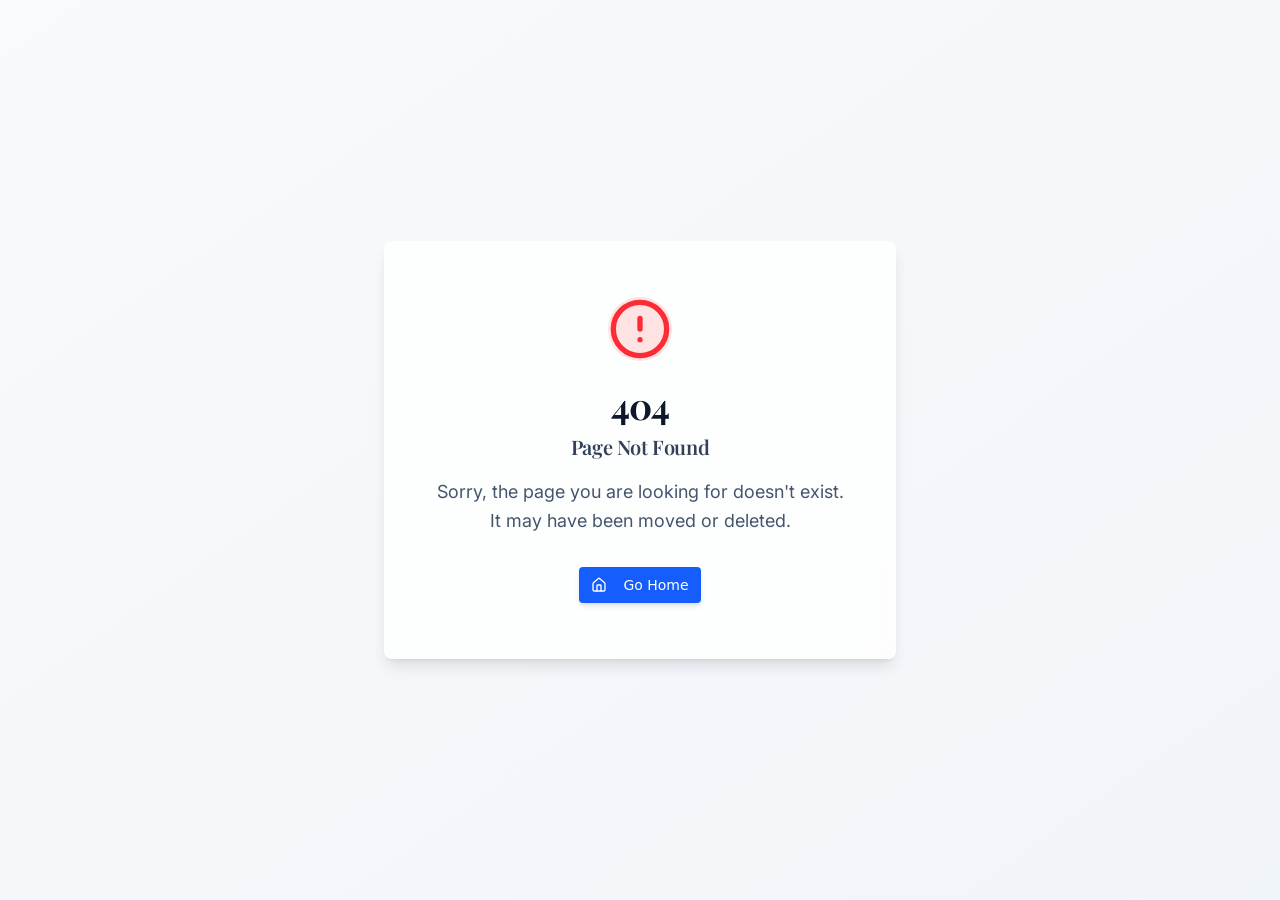
==== index.html @ a3c296af "Add files via upload" ====
<!doctype html>
<html lang="en">

  <head>
    <meta charset="UTF-8" />
    <meta
      name="viewport"
      content="width=device-width, initial-scale=1.0, maximum-scale=1" />
    <title>ARKHEA - Resignifica tu ansiedad. Activa tu talento.</title>
    <link rel="preconnect" href="https://fonts.googleapis.com" />
    <link rel="preconnect" href="https://fonts.gstatic.com" crossorigin />
    <link href="https://fonts.googleapis.com/css2?family=Playfair+Display:wght@400;500;600;700&family=Inter:wght@400;500;600;700&display=swap" rel="stylesheet" />
    <script type="module" crossorigin src="./assets/index-C-4Z0aly.js"></script>
    <link rel="stylesheet" crossorigin href="./assets/index-BhHRuRZs.css">
    <script src="./assets/__manus__/debug-collector.js" defer></script>
  </head>

  <body>
    <script id="manus-runtime">window.__MANUS_HOST_DEV__ = false;
(function(){"use strict";var Mr={exports:{}},Kn={};/**
 * @license React
 * react-jsx-runtime.production.js
 *
 * Copyright (c) Meta Platforms, Inc. and affiliates.
 *
 * This source code is licensed under the MIT license found in the
 * LICENSE file in the root directory of this source tree.
 */var $c;function um(){if($c)return Kn;$c=1;var r=Symbol.for("react.transitional.element"),i=Symbol.for("react.fragment");function c(s,d,m){var x=null;if(m!==void 0&&(x=""+m),d.key!==void 0&&(x=""+d.key),"key"in d){m={};for(var R in d)R!=="key"&&(m[R]=d[R])}else m=d;return d=m.ref,{$$typeof:r,type:s,key:x,ref:d!==void 0?d:null,props:m}}return Kn.Fragment=i,Kn.jsx=c,Kn.jsxs=c,Kn}var Fc;function dm(){return Fc||(Fc=1,Mr.exports=um()),Mr.exports}var h=dm(),Ar={exports:{}},Pn={},Rr={exports:{}},Nr={};/**
 * @license React
 * scheduler.production.js
 *
 * Copyright (c) Meta Platforms, Inc. and affiliates.
 *
 * This source code is licensed under the MIT license found in the
 * LICENSE file in the root directory of this source tree.
 */var Ic;function fm(){return Ic||(Ic=1,function(r){function i(A,q){var B=A.length;A.push(q);t:for(;0<B;){var bt=B-1>>>1,p=A[bt];if(0<d(p,q))A[bt]=q,A[B]=p,B=bt;else break t}}function c(A){return A.length===0?null:A[0]}function s(A){if(A.length===0)return null;var q=A[0],B=A.pop();if(B!==q){A[0]=B;t:for(var bt=0,p=A.length,O=p>>>1;bt<O;){var X=2*(bt+1)-1,G=A[X],Z=X+1,st=A[Z];if(0>d(G,B))Z<p&&0>d(st,G)?(A[bt]=st,A[Z]=B,bt=Z):(A[bt]=G,A[X]=B,bt=X);else if(Z<p&&0>d(st,B))A[bt]=st,A[Z]=B,bt=Z;else break t}}return q}function d(A,q){var B=A.sortIndex-q.sortIndex;return B!==0?B:A.id-q.id}if(r.unstable_now=void 0,typeof performance=="object"&&typeof performance.now=="function"){var m=performance;r.unstable_now=function(){return m.now()}}else{var x=Date,R=x.now();r.unstable_now=function(){return x.now()-R}}var C=[],v=[],D=1,j=null,J=3,at=!1,$=!1,nt=!1,ct=!1,ht=typeof setTimeout=="function"?setTimeout:null,St=typeof clearTimeout=="function"?clearTimeout:null,_=typeof setImmediate<"u"?setImmediate:null;function Y(A){for(var q=c(v);q!==null;){if(q.callback===null)s(v);else if(q.startTime<=A)s(v),q.sortIndex=q.expirationTime,i(C,q);else break;q=c(v)}}function H(A){if(nt=!1,Y(A),!$)if(c(C)!==null)$=!0,it||(it=!0,Bt());else{var q=c(v);q!==null&&Mt(H,q.startTime-A)}}var it=!1,rt=-1,V=5,xt=-1;function Be(){return ct?!0:!(r.unstable_now()-xt<V)}function te(){if(ct=!1,it){var A=r.unstable_now();xt=A;var q=!0;try{t:{$=!1,nt&&(nt=!1,St(rt),rt=-1),at=!0;var B=J;try{e:{for(Y(A),j=c(C);j!==null&&!(j.expirationTime>A&&Be());){var bt=j.callback;if(typeof bt=="function"){j.callback=null,J=j.priorityLevel;var p=bt(j.expirationTime<=A);if(A=r.unstable_now(),typeof p=="function"){j.callback=p,Y(A),q=!0;break e}j===c(C)&&s(C),Y(A)}else s(C);j=c(C)}if(j!==null)q=!0;else{var O=c(v);O!==null&&Mt(H,O.startTime-A),q=!1}}break t}finally{j=null,J=B,at=!1}q=void 0}}finally{q?Bt():it=!1}}}var Bt;if(typeof _=="function")Bt=function(){_(te)};else if(typeof MessageChannel<"u"){var me=new MessageChannel,Se=me.port2;me.port1.onmessage=te,Bt=function(){Se.postMessage(null)}}else Bt=function(){ht(te,0)};function Mt(A,q){rt=ht(function(){A(r.unstable_now())},q)}r.unstable_IdlePriority=5,r.unstable_ImmediatePriority=1,r.unstable_LowPriority=4,r.unstable_NormalPriority=3,r.unstable_Profiling=null,r.unstable_UserBlockingPriority=2,r.unstable_cancelCallback=function(A){A.callback=null},r.unstable_forceFrameRate=function(A){0>A||125<A?console.error("forceFrameRate takes a positive int between 0 and 125, forcing frame rates higher than 125 fps is not supported"):V=0<A?Math.floor(1e3/A):5},r.unstable_getCurrentPriorityLevel=function(){return J},r.unstable_next=function(A){switch(J){case 1:case 2:case 3:var q=3;break;default:q=J}var B=J;J=q;try{return A()}finally{J=B}},r.unstable_requestPaint=function(){ct=!0},r.unstable_runWithPriority=function(A,q){switch(A){case 1:case 2:case 3:case 4:case 5:break;default:A=3}var B=J;J=A;try{return q()}finally{J=B}},r.unstable_scheduleCallback=function(A,q,B){var bt=r.unstable_now();switch(typeof B=="object"&&B!==null?(B=B.delay,B=typeof B=="number"&&0<B?bt+B:bt):B=bt,A){case 1:var p=-1;break;case 2:p=250;break;case 5:p=1073741823;break;case 4:p=1e4;break;default:p=5e3}return p=B+p,A={id:D++,callback:q,priorityLevel:A,startTime:B,expirationTime:p,sortIndex:-1},B>bt?(A.sortIndex=B,i(v,A),c(C)===null&&A===c(v)&&(nt?(St(rt),rt=-1):nt=!0,Mt(H,B-bt))):(A.sortIndex=p,i(C,A),$||at||($=!0,it||(it=!0,Bt()))),A},r.unstable_shouldYield=Be,r.unstable_wrapCallback=function(A){var q=J;return function(){var B=J;J=q;try{return A.apply(this,arguments)}finally{J=B}}}}(Nr)),Nr}var tu;function hm(){return tu||(tu=1,Rr.exports=fm()),Rr.exports}var zr={exports:{}},ut={};/**
 * @license React
 * react.production.js
 *
 * Copyright (c) Meta Platforms, Inc. and affiliates.
 *
 * This source code is licensed under the MIT license found in the
 * LICENSE file in the root directory of this source tree.
 */var eu;function mm(){if(eu)return ut;eu=1;var r=Symbol.for("react.transitional.element"),i=Symbol.for("react.portal"),c=Symbol.for("react.fragment"),s=Symbol.for("react.strict_mode"),d=Symbol.for("react.profiler"),m=Symbol.for("react.consumer"),x=Symbol.for("react.context"),R=Symbol.for("react.forward_ref"),C=Symbol.for("react.suspense"),v=Symbol.for("react.memo"),D=Symbol.for("react.lazy"),j=Symbol.iterator;function J(p){return p===null||typeof p!="object"?null:(p=j&&p[j]||p["@@iterator"],typeof p=="function"?p:null)}var at={isMounted:function(){return!1},enqueueForceUpdate:function(){},enqueueReplaceState:function(){},enqueueSetState:function(){}},$=Object.assign,nt={};function ct(p,O,X){this.props=p,this.context=O,this.refs=nt,this.updater=X||at}ct.prototype.isReactComponent={},ct.prototype.setState=function(p,O){if(typeof p!="object"&&typeof p!="function"&&p!=null)throw Error("takes an object of state variables to update or a function which returns an object of state variables.");this.updater.enqueueSetState(this,p,O,"setState")},ct.prototype.forceUpdate=function(p){this.updater.enqueueForceUpdate(this,p,"forceUpdate")};function ht(){}ht.prototype=ct.prototype;function St(p,O,X){this.props=p,this.context=O,this.refs=nt,this.updater=X||at}var _=St.prototype=new ht;_.constructor=St,$(_,ct.prototype),_.isPureReactComponent=!0;var Y=Array.isArray,H={H:null,A:null,T:null,S:null,V:null},it=Object.prototype.hasOwnProperty;function rt(p,O,X,G,Z,st){return X=st.ref,{$$typeof:r,type:p,key:O,ref:X!==void 0?X:null,props:st}}function V(p,O){return rt(p.type,O,void 0,void 0,void 0,p.props)}function xt(p){return typeof p=="object"&&p!==null&&p.$$typeof===r}function Be(p){var O={"=":"=0",":":"=2"};return"$"+p.replace(/[=:]/g,function(X){return O[X]})}var te=/\/+/g;function Bt(p,O){return typeof p=="object"&&p!==null&&p.key!=null?Be(""+p.key):O.toString(36)}function me(){}function Se(p){switch(p.status){case"fulfilled":return p.value;case"rejected":throw p.reason;default:switch(typeof p.status=="string"?p.then(me,me):(p.status="pending",p.then(function(O){p.status==="pending"&&(p.status="fulfilled",p.value=O)},function(O){p.status==="pending"&&(p.status="rejected",p.reason=O)})),p.status){case"fulfilled":return p.value;case"rejected":throw p.reason}}throw p}function Mt(p,O,X,G,Z){var st=typeof p;(st==="undefined"||st==="boolean")&&(p=null);var I=!1;if(p===null)I=!0;else switch(st){case"bigint":case"string":case"number":I=!0;break;case"object":switch(p.$$typeof){case r:case i:I=!0;break;case D:return I=p._init,Mt(I(p._payload),O,X,G,Z)}}if(I)return Z=Z(p),I=G===""?"."+Bt(p,0):G,Y(Z)?(X="",I!=null&&(X=I.replace(te,"$&/")+"/"),Mt(Z,O,X,"",function(Jt){return Jt})):Z!=null&&(xt(Z)&&(Z=V(Z,X+(Z.key==null||p&&p.key===Z.key?"":(""+Z.key).replace(te,"$&/")+"/")+I)),O.push(Z)),1;I=0;var gt=G===""?".":G+":";if(Y(p))for(var Tt=0;Tt<p.length;Tt++)G=p[Tt],st=gt+Bt(G,Tt),I+=Mt(G,O,X,st,Z);else if(Tt=J(p),typeof Tt=="function")for(p=Tt.call(p),Tt=0;!(G=p.next()).done;)G=G.value,st=gt+Bt(G,Tt++),I+=Mt(G,O,X,st,Z);else if(st==="object"){if(typeof p.then=="function")return Mt(Se(p),O,X,G,Z);throw O=String(p),Error("Objects are not valid as a React child (found: "+(O==="[object Object]"?"object with keys {"+Object.keys(p).join(", ")+"}":O)+"). If you meant to render a collection of children, use an array instead.")}return I}function A(p,O,X){if(p==null)return p;var G=[],Z=0;return Mt(p,G,"","",function(st){return O.call(X,st,Z++)}),G}function q(p){if(p._status===-1){var O=p._result;O=O(),O.then(function(X){(p._status===0||p._status===-1)&&(p._status=1,p._result=X)},function(X){(p._status===0||p._status===-1)&&(p._status=2,p._result=X)}),p._status===-1&&(p._status=0,p._result=O)}if(p._status===1)return p._result.default;throw p._result}var B=typeof reportError=="function"?reportError:function(p){if(typeof window=="object"&&typeof window.ErrorEvent=="function"){var O=new window.ErrorEvent("error",{bubbles:!0,cancelable:!0,message:typeof p=="object"&&p!==null&&typeof p.message=="string"?String(p.message):String(p),error:p});if(!window.dispatchEvent(O))return}else if(typeof process=="object"&&typeof process.emit=="function"){process.emit("uncaughtException",p);return}console.error(p)};function bt(){}return ut.Children={map:A,forEach:function(p,O,X){A(p,function(){O.apply(this,arguments)},X)},count:function(p){var O=0;return A(p,function(){O++}),O},toArray:function(p){return A(p,function(O){return O})||[]},only:function(p){if(!xt(p))throw Error("React.Children.only expected to receive a single React element child.");return p}},ut.Component=ct,ut.Fragment=c,ut.Profiler=d,ut.PureComponent=St,ut.StrictMode=s,ut.Suspense=C,ut.__CLIENT_INTERNALS_DO_NOT_USE_OR_WARN_USERS_THEY_CANNOT_UPGRADE=H,ut.__COMPILER_RUNTIME={__proto__:null,c:function(p){return H.H.useMemoCache(p)}},ut.cache=function(p){return function(){return p.apply(null,arguments)}},ut.cloneElement=function(p,O,X){if(p==null)throw Error("The argument must be a React element, but you passed "+p+".");var G=$({},p.props),Z=p.key,st=void 0;if(O!=null)for(I in O.ref!==void 0&&(st=void 0),O.key!==void 0&&(Z=""+O.key),O)!it.call(O,I)||I==="key"||I==="__self"||I==="__source"||I==="ref"&&O.ref===void 0||(G[I]=O[I]);var I=arguments.length-2;if(I===1)G.children=X;else if(1<I){for(var gt=Array(I),Tt=0;Tt<I;Tt++)gt[Tt]=arguments[Tt+2];G.children=gt}return rt(p.type,Z,void 0,void 0,st,G)},ut.createContext=function(p){return p={$$typeof:x,_currentValue:p,_currentValue2:p,_threadCount:0,Provider:null,Consumer:null},p.Provider=p,p.Consumer={$$typeof:m,_context:p},p},ut.createElement=function(p,O,X){var G,Z={},st=null;if(O!=null)for(G in O.key!==void 0&&(st=""+O.key),O)it.call(O,G)&&G!=="key"&&G!=="__self"&&G!=="__source"&&(Z[G]=O[G]);var I=arguments.length-2;if(I===1)Z.children=X;else if(1<I){for(var gt=Array(I),Tt=0;Tt<I;Tt++)gt[Tt]=arguments[Tt+2];Z.children=gt}if(p&&p.defaultProps)for(G in I=p.defaultProps,I)Z[G]===void 0&&(Z[G]=I[G]);return rt(p,st,void 0,void 0,null,Z)},ut.createRef=function(){return{current:null}},ut.forwardRef=function(p){return{$$typeof:R,render:p}},ut.isValidElement=xt,ut.lazy=function(p){return{$$typeof:D,_payload:{_status:-1,_result:p},_init:q}},ut.memo=function(p,O){return{$$typeof:v,type:p,compare:O===void 0?null:O}},ut.startTransition=function(p){var O=H.T,X={};H.T=X;try{var G=p(),Z=H.S;Z!==null&&Z(X,G),typeof G=="object"&&G!==null&&typeof G.then=="function"&&G.then(bt,B)}catch(st){B(st)}finally{H.T=O}},ut.unstable_useCacheRefresh=function(){return H.H.useCacheRefresh()},ut.use=function(p){return H.H.use(p)},ut.useActionState=function(p,O,X){return H.H.useActionState(p,O,X)},ut.useCallback=function(p,O){return H.H.useCallback(p,O)},ut.useContext=function(p){return H.H.useContext(p)},ut.useDebugValue=function(){},ut.useDeferredValue=function(p,O){return H.H.useDeferredValue(p,O)},ut.useEffect=function(p,O,X){var G=H.H;if(typeof X=="function")throw Error("useEffect CRUD overload is not enabled in this build of React.");return G.useEffect(p,O)},ut.useId=function(){return H.H.useId()},ut.useImperativeHandle=function(p,O,X){return H.H.useImperativeHandle(p,O,X)},ut.useInsertionEffect=function(p,O){return H.H.useInsertionEffect(p,O)},ut.useLayoutEffect=function(p,O){return H.H.useLayoutEffect(p,O)},ut.useMemo=function(p,O){return H.H.useMemo(p,O)},ut.useOptimistic=function(p,O){return H.H.useOptimistic(p,O)},ut.useReducer=function(p,O,X){return H.H.useReducer(p,O,X)},ut.useRef=function(p){return H.H.useRef(p)},ut.useState=function(p){return H.H.useState(p)},ut.useSyncExternalStore=function(p,O,X){return H.H.useSyncExternalStore(p,O,X)},ut.useTransition=function(){return H.H.useTransition()},ut.version="19.1.1",ut}var lu;function _r(){return lu||(lu=1,zr.exports=mm()),zr.exports}var kr={exports:{}},he={};/**
 * @license React
 * react-dom.production.js
 *
 * Copyright (c) Meta Platforms, Inc. and affiliates.
 *
 * This source code is licensed under the MIT license found in the
 * LICENSE file in the root directory of this source tree.
 */var au;function gm(){if(au)return he;au=1;var r=_r();function i(C){var v="https://react.dev/errors/"+C;if(1<arguments.length){v+="?args[]="+encodeURIComponent(arguments[1]);for(var D=2;D<arguments.length;D++)v+="&args[]="+encodeURIComponent(arguments[D])}return"Minified React error #"+C+"; visit "+v+" for the full message or use the non-minified dev environment for full errors and additional helpful warnings."}function c(){}var s={d:{f:c,r:function(){throw Error(i(522))},D:c,C:c,L:c,m:c,X:c,S:c,M:c},p:0,findDOMNode:null},d=Symbol.for("react.portal");function m(C,v,D){var j=3<arguments.length&&arguments[3]!==void 0?arguments[3]:null;return{$$typeof:d,key:j==null?null:""+j,children:C,containerInfo:v,implementation:D}}var x=r.__CLIENT_INTERNALS_DO_NOT_USE_OR_WARN_USERS_THEY_CANNOT_UPGRADE;function R(C,v){if(C==="font")return"";if(typeof v=="string")return v==="use-credentials"?v:""}return he.__DOM_INTERNALS_DO_NOT_USE_OR_WARN_USERS_THEY_CANNOT_UPGRADE=s,he.createPortal=function(C,v){var D=2<arguments.length&&arguments[2]!==void 0?arguments[2]:null;if(!v||v.nodeType!==1&&v.nodeType!==9&&v.nodeType!==11)throw Error(i(299));return m(C,v,null,D)},he.flushSync=function(C){var v=x.T,D=s.p;try{if(x.T=null,s.p=2,C)return C()}finally{x.T=v,s.p=D,s.d.f()}},he.preconnect=function(C,v){typeof C=="string"&&(v?(v=v.crossOrigin,v=typeof v=="string"?v==="use-credentials"?v:"":void 0):v=null,s.d.C(C,v))},he.prefetchDNS=function(C){typeof C=="string"&&s.d.D(C)},he.preinit=function(C,v){if(typeof C=="string"&&v&&typeof v.as=="string"){var D=v.as,j=R(D,v.crossOrigin),J=typeof v.integrity=="string"?v.integrity:void 0,at=typeof v.fetchPriority=="string"?v.fetchPriority:void 0;D==="style"?s.d.S(C,typeof v.precedence=="string"?v.precedence:void 0,{crossOrigin:j,integrity:J,fetchPriority:at}):D==="script"&&s.d.X(C,{crossOrigin:j,integrity:J,fetchPriority:at,nonce:typeof v.nonce=="string"?v.nonce:void 0})}},he.preinitModule=function(C,v){if(typeof C=="string")if(typeof v=="object"&&v!==null){if(v.as==null||v.as==="script"){var D=R(v.as,v.crossOrigin);s.d.M(C,{crossOrigin:D,integrity:typeof v.integrity=="string"?v.integrity:void 0,nonce:typeof v.nonce=="string"?v.nonce:void 0})}}else v==null&&s.d.M(C)},he.preload=function(C,v){if(typeof C=="string"&&typeof v=="object"&&v!==null&&typeof v.as=="string"){var D=v.as,j=R(D,v.crossOrigin);s.d.L(C,D,{crossOrigin:j,integrity:typeof v.integrity=="string"?v.integrity:void 0,nonce:typeof v.nonce=="string"?v.nonce:void 0,type:typeof v.type=="string"?v.type:void 0,fetchPriority:typeof v.fetchPriority=="string"?v.fetchPriority:void 0,referrerPolicy:typeof v.referrerPolicy=="string"?v.referrerPolicy:void 0,imageSrcSet:typeof v.imageSrcSet=="string"?v.imageSrcSet:void 0,imageSizes:typeof v.imageSizes=="string"?v.imageSizes:void 0,media:typeof v.media=="string"?v.media:void 0})}},he.preloadModule=function(C,v){if(typeof C=="string")if(v){var D=R(v.as,v.crossOrigin);s.d.m(C,{as:typeof v.as=="string"&&v.as!=="script"?v.as:void 0,crossOrigin:D,integrity:typeof v.integrity=="string"?v.integrity:void 0})}else s.d.m(C)},he.requestFormReset=function(C){s.d.r(C)},he.unstable_batchedUpdates=function(C,v){return C(v)},he.useFormState=function(C,v,D){return x.H.useFormState(C,v,D)},he.useFormStatus=function(){return x.H.useHostTransitionStatus()},he.version="19.1.1",he}var nu;function pm(){if(nu)return kr.exports;nu=1;function r(){if(!(typeof __REACT_DEVTOOLS_GLOBAL_HOOK__>"u"||typeof __REACT_DEVTOOLS_GLOBAL_HOOK__.checkDCE!="function"))try{__REACT_DEVTOOLS_GLOBAL_HOOK__.checkDCE(r)}catch(i){console.error(i)}}return r(),kr.exports=gm(),kr.exports}/**
 * @license React
 * react-dom-client.production.js
 *
 * Copyright (c) Meta Platforms, Inc. and affiliates.
 *
 * This source code is licensed under the MIT license found in the
 * LICENSE file in the root directory of this source tree.
 */var ou;function ym(){if(ou)return Pn;ou=1;var r=hm(),i=_r(),c=pm();function s(t){var e="https://react.dev/errors/"+t;if(1<arguments.length){e+="?args[]="+encodeURIComponent(arguments[1]);for(var l=2;l<arguments.length;l++)e+="&args[]="+encodeURIComponent(arguments[l])}return"Minified React error #"+t+"; visit "+e+" for the full message or use the non-minified dev environment for full errors and additional helpful warnings."}function d(t){return!(!t||t.nodeType!==1&&t.nodeType!==9&&t.nodeType!==11)}function m(t){var e=t,l=t;if(t.alternate)for(;e.return;)e=e.return;else{t=e;do e=t,(e.flags&4098)!==0&&(l=e.return),t=e.return;while(t)}return e.tag===3?l:null}function x(t){if(t.tag===13){var e=t.memoizedState;if(e===null&&(t=t.alternate,t!==null&&(e=t.memoizedState)),e!==null)return e.dehydrated}return null}function R(t){if(m(t)!==t)throw Error(s(188))}function C(t){var e=t.alternate;if(!e){if(e=m(t),e===null)throw Error(s(188));return e!==t?null:t}for(var l=t,a=e;;){var n=l.return;if(n===null)break;var o=n.alternate;if(o===null){if(a=n.return,a!==null){l=a;continue}break}if(n.child===o.child){for(o=n.child;o;){if(o===l)return R(n),t;if(o===a)return R(n),e;o=o.sibling}throw Error(s(188))}if(l.return!==a.return)l=n,a=o;else{for(var u=!1,f=n.child;f;){if(f===l){u=!0,l=n,a=o;break}if(f===a){u=!0,a=n,l=o;break}f=f.sibling}if(!u){for(f=o.child;f;){if(f===l){u=!0,l=o,a=n;break}if(f===a){u=!0,a=o,l=n;break}f=f.sibling}if(!u)throw Error(s(189))}}if(l.alternate!==a)throw Error(s(190))}if(l.tag!==3)throw Error(s(188));return l.stateNode.current===l?t:e}function v(t){var e=t.tag;if(e===5||e===26||e===27||e===6)return t;for(t=t.child;t!==null;){if(e=v(t),e!==null)return e;t=t.sibling}return null}var D=Object.assign,j=Symbol.for("react.element"),J=Symbol.for("react.transitional.element"),at=Symbol.for("react.portal"),$=Symbol.for("react.fragment"),nt=Symbol.for("react.strict_mode"),ct=Symbol.for("react.profiler"),ht=Symbol.for("react.provider"),St=Symbol.for("react.consumer"),_=Symbol.for("react.context"),Y=Symbol.for("react.forward_ref"),H=Symbol.for("react.suspense"),it=Symbol.for("react.suspense_list"),rt=Symbol.for("react.memo"),V=Symbol.for("react.lazy"),xt=Symbol.for("react.activity"),Be=Symbol.for("react.memo_cache_sentinel"),te=Symbol.iterator;function Bt(t){return t===null||typeof t!="object"?null:(t=te&&t[te]||t["@@iterator"],typeof t=="function"?t:null)}var me=Symbol.for("react.client.reference");function Se(t){if(t==null)return null;if(typeof t=="function")return t.$$typeof===me?null:t.displayName||t.name||null;if(typeof t=="string")return t;switch(t){case $:return"Fragment";case ct:return"Profiler";case nt:return"StrictMode";case H:return"Suspense";case it:return"SuspenseList";case xt:return"Activity"}if(typeof t=="object")switch(t.$$typeof){case at:return"Portal";case _:return(t.displayName||"Context")+".Provider";case St:return(t._context.displayName||"Context")+".Consumer";case Y:var e=t.render;return t=t.displayName,t||(t=e.displayName||e.name||"",t=t!==""?"ForwardRef("+t+")":"ForwardRef"),t;case rt:return e=t.displayName||null,e!==null?e:Se(t.type)||"Memo";case V:e=t._payload,t=t._init;try{return Se(t(e))}catch{}}return null}var Mt=Array.isArray,A=i.__CLIENT_INTERNALS_DO_NOT_USE_OR_WARN_USERS_THEY_CANNOT_UPGRADE,q=c.__DOM_INTERNALS_DO_NOT_USE_OR_WARN_USERS_THEY_CANNOT_UPGRADE,B={pending:!1,data:null,method:null,action:null},bt=[],p=-1;function O(t){return{current:t}}function X(t){0>p||(t.current=bt[p],bt[p]=null,p--)}function G(t,e){p++,bt[p]=t.current,t.current=e}var Z=O(null),st=O(null),I=O(null),gt=O(null);function Tt(t,e){switch(G(I,e),G(st,t),G(Z,null),e.nodeType){case 9:case 11:t=(t=e.documentElement)&&(t=t.namespaceURI)?Hh(t):0;break;default:if(t=e.tagName,e=e.namespaceURI)e=Hh(e),t=Uh(e,t);else switch(t){case"svg":t=1;break;case"math":t=2;break;default:t=0}}X(Z),G(Z,t)}function Jt(){X(Z),X(st),X(I)}function Ke(t){t.memoizedState!==null&&G(gt,t);var e=Z.current,l=Uh(e,t.type);e!==l&&(G(st,t),G(Z,l))}function Ce(t){st.current===t&&(X(Z),X(st)),gt.current===t&&(X(gt),Wo._currentValue=B)}var Pe=Object.prototype.hasOwnProperty,yl=r.unstable_scheduleCallback,sn=r.unstable_cancelCallback,Ca=r.unstable_shouldYield,ri=r.unstable_requestPaint,ge=r.unstable_now,si=r.unstable_getCurrentPriorityLevel,Ul=r.unstable_ImmediatePriority,Fn=r.unstable_UserBlockingPriority,nl=r.unstable_NormalPriority,ci=r.unstable_LowPriority,Gl=r.unstable_IdlePriority,ui=r.log,Ea=r.unstable_setDisableYieldValue,ql=null,Wt=null;function Je(t){if(typeof ui=="function"&&Ea(t),Wt&&typeof Wt.setStrictMode=="function")try{Wt.setStrictMode(ql,t)}catch{}}var $t=Math.clz32?Math.clz32:fi,di=Math.log,Ta=Math.LN2;function fi(t){return t>>>=0,t===0?32:31-(di(t)/Ta|0)|0}var L=256,cn=4194304;function vl(t){var e=t&42;if(e!==0)return e;switch(t&-t){case 1:return 1;case 2:return 2;case 4:return 4;case 8:return 8;case 16:return 16;case 32:return 32;case 64:return 64;case 128:return 128;case 256:case 512:case 1024:case 2048:case 4096:case 8192:case 16384:case 32768:case 65536:case 131072:case 262144:case 524288:case 1048576:case 2097152:return t&4194048;case 4194304:case 8388608:case 16777216:case 33554432:return t&62914560;case 67108864:return 67108864;case 134217728:return 134217728;case 268435456:return 268435456;case 536870912:return 536870912;case 1073741824:return 0;default:return t}}function un(t,e,l){var a=t.pendingLanes;if(a===0)return 0;var n=0,o=t.suspendedLanes,u=t.pingedLanes;t=t.warmLanes;var f=a&134217727;return f!==0?(a=f&~o,a!==0?n=vl(a):(u&=f,u!==0?n=vl(u):l||(l=f&~t,l!==0&&(n=vl(l))))):(f=a&~o,f!==0?n=vl(f):u!==0?n=vl(u):l||(l=a&~t,l!==0&&(n=vl(l)))),n===0?0:e!==0&&e!==n&&(e&o)===0&&(o=n&-n,l=e&-e,o>=l||o===32&&(l&4194048)!==0)?e:n}function Dt(t,e){return(t.pendingLanes&~(t.suspendedLanes&~t.pingedLanes)&e)===0}function In(t,e){switch(t){case 1:case 2:case 4:case 8:case 64:return e+250;case 16:case 32:case 128:case 256:case 512:case 1024:case 2048:case 4096:case 8192:case 16384:case 32768:case 65536:case 131072:case 262144:case 524288:case 1048576:case 2097152:return e+5e3;case 4194304:case 8388608:case 16777216:case 33554432:return-1;case 67108864:case 134217728:case 268435456:case 536870912:case 1073741824:return-1;default:return-1}}function to(){var t=L;return L<<=1,(L&4194048)===0&&(L=256),t}function hi(){var t=cn;return cn<<=1,(cn&62914560)===0&&(cn=4194304),t}function eo(t){for(var e=[],l=0;31>l;l++)e.push(t);return e}function Da(t,e){t.pendingLanes|=e,e!==268435456&&(t.suspendedLanes=0,t.pingedLanes=0,t.warmLanes=0)}function Ir(t,e,l,a,n,o){var u=t.pendingLanes;t.pendingLanes=l,t.suspendedLanes=0,t.pingedLanes=0,t.warmLanes=0,t.expiredLanes&=l,t.entangledLanes&=l,t.errorRecoveryDisabledLanes&=l,t.shellSuspendCounter=0;var f=t.entanglements,g=t.expirationTimes,S=t.hiddenUpdates;for(l=u&~l;0<l;){var N=31-$t(l),k=1<<N;f[N]=0,g[N]=-1;var E=S[N];if(E!==null)for(S[N]=null,N=0;N<E.length;N++){var T=E[N];T!==null&&(T.lane&=-536870913)}l&=~k}a!==0&&mi(t,a,0),o!==0&&n===0&&t.tag!==0&&(t.suspendedLanes|=o&~(u&~e))}function mi(t,e,l){t.pendingLanes|=e,t.suspendedLanes&=~e;var a=31-$t(e);t.entangledLanes|=e,t.entanglements[a]=t.entanglements[a]|1073741824|l&4194090}function gi(t,e){var l=t.entangledLanes|=e;for(t=t.entanglements;l;){var a=31-$t(l),n=1<<a;n&e|t[a]&e&&(t[a]|=e),l&=~n}}function lo(t){switch(t){case 2:t=1;break;case 8:t=4;break;case 32:t=16;break;case 256:case 512:case 1024:case 2048:case 4096:case 8192:case 16384:case 32768:case 65536:case 131072:case 262144:case 524288:case 1048576:case 2097152:case 4194304:case 8388608:case 16777216:case 33554432:t=128;break;case 268435456:t=134217728;break;default:t=0}return t}function ao(t){return t&=-t,2<t?8<t?(t&134217727)!==0?32:268435456:8:2}function pi(){var t=q.p;return t!==0?t:(t=window.event,t===void 0?32:nm(t.type))}function ts(t,e){var l=q.p;try{return q.p=t,e()}finally{q.p=l}}var ol=Math.random().toString(36).slice(2),ee="__reactFiber$"+ol,pe="__reactProps$"+ol,Yl="__reactContainer$"+ol,no="__reactEvents$"+ol,es="__reactListeners$"+ol,ls="__reactHandles$"+ol,yi="__reactResources$"+ol,Ma="__reactMarker$"+ol;function oo(t){delete t[ee],delete t[pe],delete t[no],delete t[es],delete t[ls]}function Vl(t){var e=t[ee];if(e)return e;for(var l=t.parentNode;l;){if(e=l[Yl]||l[ee]){if(l=e.alternate,e.child!==null||l!==null&&l.child!==null)for(t=Vh(t);t!==null;){if(l=t[ee])return l;t=Vh(t)}return e}t=l,l=t.parentNode}return null}function Xl(t){if(t=t[ee]||t[Yl]){var e=t.tag;if(e===5||e===6||e===13||e===26||e===27||e===3)return t}return null}function Aa(t){var e=t.tag;if(e===5||e===26||e===27||e===6)return t.stateNode;throw Error(s(33))}function Zl(t){var e=t[yi];return e||(e=t[yi]={hoistableStyles:new Map,hoistableScripts:new Map}),e}function Vt(t){t[Ma]=!0}var vi=new Set,bi={};function bl(t,e){We(t,e),We(t+"Capture",e)}function We(t,e){for(bi[t]=e,t=0;t<e.length;t++)vi.add(e[t])}var as=RegExp("^[:A-Z_a-z\\u00C0-\\u00D6\\u00D8-\\u00F6\\u00F8-\\u02FF\\u0370-\\u037D\\u037F-\\u1FFF\\u200C-\\u200D\\u2070-\\u218F\\u2C00-\\u2FEF\\u3001-\\uD7FF\\uF900-\\uFDCF\\uFDF0-\\uFFFD][:A-Z_a-z\\u00C0-\\u00D6\\u00D8-\\u00F6\\u00F8-\\u02FF\\u0370-\\u037D\\u037F-\\u1FFF\\u200C-\\u200D\\u2070-\\u218F\\u2C00-\\u2FEF\\u3001-\\uD7FF\\uF900-\\uFDCF\\uFDF0-\\uFFFD\\-.0-9\\u00B7\\u0300-\\u036F\\u203F-\\u2040]*$"),xi={},wi={};function Ra(t){return Pe.call(wi,t)?!0:Pe.call(xi,t)?!1:as.test(t)?wi[t]=!0:(xi[t]=!0,!1)}function M(t,e,l){if(Ra(e))if(l===null)t.removeAttribute(e);else{switch(typeof l){case"undefined":case"function":case"symbol":t.removeAttribute(e);return;case"boolean":var a=e.toLowerCase().slice(0,5);if(a!=="data-"&&a!=="aria-"){t.removeAttribute(e);return}}t.setAttribute(e,""+l)}}function tt(t,e,l){if(l===null)t.removeAttribute(e);else{switch(typeof l){case"undefined":case"function":case"symbol":case"boolean":t.removeAttribute(e);return}t.setAttribute(e,""+l)}}function Ot(t,e,l,a){if(a===null)t.removeAttribute(l);else{switch(typeof a){case"undefined":case"function":case"symbol":case"boolean":t.removeAttribute(l);return}t.setAttributeNS(e,l,""+a)}}var le,Ee;function ae(t){if(le===void 0)try{throw Error()}catch(l){var e=l.stack.trim().match(/\n( *(at )?)/);le=e&&e[1]||"",Ee=-1<l.stack.indexOf(`
    at`)?" (<anonymous>)":-1<l.stack.indexOf("@")?"@unknown:0:0":""}return`
`+le+t+Ee}var Le=!1;function He(t,e){if(!t||Le)return"";Le=!0;var l=Error.prepareStackTrace;Error.prepareStackTrace=void 0;try{var a={DetermineComponentFrameRoot:function(){try{if(e){var k=function(){throw Error()};if(Object.defineProperty(k.prototype,"props",{set:function(){throw Error()}}),typeof Reflect=="object"&&Reflect.construct){try{Reflect.construct(k,[])}catch(T){var E=T}Reflect.construct(t,[],k)}else{try{k.call()}catch(T){E=T}t.call(k.prototype)}}else{try{throw Error()}catch(T){E=T}(k=t())&&typeof k.catch=="function"&&k.catch(function(){})}}catch(T){if(T&&E&&typeof T.stack=="string")return[T.stack,E.stack]}return[null,null]}};a.DetermineComponentFrameRoot.displayName="DetermineComponentFrameRoot";var n=Object.getOwnPropertyDescriptor(a.DetermineComponentFrameRoot,"name");n&&n.configurable&&Object.defineProperty(a.DetermineComponentFrameRoot,"name",{value:"DetermineComponentFrameRoot"});var o=a.DetermineComponentFrameRoot(),u=o[0],f=o[1];if(u&&f){var g=u.split(`
`),S=f.split(`
`);for(n=a=0;a<g.length&&!g[a].includes("DetermineComponentFrameRoot");)a++;for(;n<S.length&&!S[n].includes("DetermineComponentFrameRoot");)n++;if(a===g.length||n===S.length)for(a=g.length-1,n=S.length-1;1<=a&&0<=n&&g[a]!==S[n];)n--;for(;1<=a&&0<=n;a--,n--)if(g[a]!==S[n]){if(a!==1||n!==1)do if(a--,n--,0>n||g[a]!==S[n]){var N=`
`+g[a].replace(" at new "," at ");return t.displayName&&N.includes("<anonymous>")&&(N=N.replace("<anonymous>",t.displayName)),N}while(1<=a&&0<=n);break}}}finally{Le=!1,Error.prepareStackTrace=l}return(l=t?t.displayName||t.name:"")?ae(l):""}function Ql(t){switch(t.tag){case 26:case 27:case 5:return ae(t.type);case 16:return ae("Lazy");case 13:return ae("Suspense");case 19:return ae("SuspenseList");case 0:case 15:return He(t.type,!1);case 11:return He(t.type.render,!1);case 1:return He(t.type,!0);case 31:return ae("Activity");default:return""}}function xl(t){try{var e="";do e+=Ql(t),t=t.return;while(t);return e}catch(l){return`
Error generating stack: `+l.message+`
`+l.stack}}function Xt(t){switch(typeof t){case"bigint":case"boolean":case"number":case"string":case"undefined":return t;case"object":return t;default:return""}}function il(t){var e=t.type;return(t=t.nodeName)&&t.toLowerCase()==="input"&&(e==="checkbox"||e==="radio")}function ve(t){var e=il(t)?"checked":"value",l=Object.getOwnPropertyDescriptor(t.constructor.prototype,e),a=""+t[e];if(!t.hasOwnProperty(e)&&typeof l<"u"&&typeof l.get=="function"&&typeof l.set=="function"){var n=l.get,o=l.set;return Object.defineProperty(t,e,{configurable:!0,get:function(){return n.call(this)},set:function(u){a=""+u,o.call(this,u)}}),Object.defineProperty(t,e,{enumerable:l.enumerable}),{getValue:function(){return a},setValue:function(u){a=""+u},stopTracking:function(){t._valueTracker=null,delete t[e]}}}}function re(t){t._valueTracker||(t._valueTracker=ve(t))}function rl(t){if(!t)return!1;var e=t._valueTracker;if(!e)return!0;var l=e.getValue(),a="";return t&&(a=il(t)?t.checked?"true":"false":t.value),t=a,t!==l?(e.setValue(t),!0):!1}function wl(t){if(t=t||(typeof document<"u"?document:void 0),typeof t>"u")return null;try{return t.activeElement||t.body}catch{return t.body}}var dn=/[\n"\\]/g;function se(t){return t.replace(dn,function(e){return"\\"+e.charCodeAt(0).toString(16)+" "})}function Kl(t,e,l,a,n,o,u,f){t.name="",u!=null&&typeof u!="function"&&typeof u!="symbol"&&typeof u!="boolean"?t.type=u:t.removeAttribute("type"),e!=null?u==="number"?(e===0&&t.value===""||t.value!=e)&&(t.value=""+Xt(e)):t.value!==""+Xt(e)&&(t.value=""+Xt(e)):u!=="submit"&&u!=="reset"||t.removeAttribute("value"),e!=null?Pl(t,u,Xt(e)):l!=null?Pl(t,u,Xt(l)):a!=null&&t.removeAttribute("value"),n==null&&o!=null&&(t.defaultChecked=!!o),n!=null&&(t.checked=n&&typeof n!="function"&&typeof n!="symbol"),f!=null&&typeof f!="function"&&typeof f!="symbol"&&typeof f!="boolean"?t.name=""+Xt(f):t.removeAttribute("name")}function Na(t,e,l,a,n,o,u,f){if(o!=null&&typeof o!="function"&&typeof o!="symbol"&&typeof o!="boolean"&&(t.type=o),e!=null||l!=null){if(!(o!=="submit"&&o!=="reset"||e!=null))return;l=l!=null?""+Xt(l):"",e=e!=null?""+Xt(e):l,f||e===t.value||(t.value=e),t.defaultValue=e}a=a??n,a=typeof a!="function"&&typeof a!="symbol"&&!!a,t.checked=f?t.checked:!!a,t.defaultChecked=!!a,u!=null&&typeof u!="function"&&typeof u!="symbol"&&typeof u!="boolean"&&(t.name=u)}function Pl(t,e,l){e==="number"&&wl(t.ownerDocument)===t||t.defaultValue===""+l||(t.defaultValue=""+l)}function $e(t,e,l,a){if(t=t.options,e){e={};for(var n=0;n<l.length;n++)e["$"+l[n]]=!0;for(l=0;l<t.length;l++)n=e.hasOwnProperty("$"+t[l].value),t[l].selected!==n&&(t[l].selected=n),n&&a&&(t[l].defaultSelected=!0)}else{for(l=""+Xt(l),e=null,n=0;n<t.length;n++){if(t[n].value===l){t[n].selected=!0,a&&(t[n].defaultSelected=!0);return}e!==null||t[n].disabled||(e=t[n])}e!==null&&(e.selected=!0)}}function za(t,e,l){if(e!=null&&(e=""+Xt(e),e!==t.value&&(t.value=e),l==null)){t.defaultValue!==e&&(t.defaultValue=e);return}t.defaultValue=l!=null?""+Xt(l):""}function _a(t,e,l,a){if(e==null){if(a!=null){if(l!=null)throw Error(s(92));if(Mt(a)){if(1<a.length)throw Error(s(93));a=a[0]}l=a}l==null&&(l=""),e=l}l=Xt(e),t.defaultValue=l,a=t.textContent,a===l&&a!==""&&a!==null&&(t.value=a)}function Fe(t,e){if(e){var l=t.firstChild;if(l&&l===t.lastChild&&l.nodeType===3){l.nodeValue=e;return}}t.textContent=e}var fn=new Set("animationIterationCount aspectRatio borderImageOutset borderImageSlice borderImageWidth boxFlex boxFlexGroup boxOrdinalGroup columnCount columns flex flexGrow flexPositive flexShrink flexNegative flexOrder gridArea gridRow gridRowEnd gridRowSpan gridRowStart gridColumn gridColumnEnd gridColumnSpan gridColumnStart fontWeight lineClamp lineHeight opacity order orphans scale tabSize widows zIndex zoom fillOpacity floodOpacity stopOpacity strokeDasharray strokeDashoffset strokeMiterlimit strokeOpacity strokeWidth MozAnimationIterationCount MozBoxFlex MozBoxFlexGroup MozLineClamp msAnimationIterationCount msFlex msZoom msFlexGrow msFlexNegative msFlexOrder msFlexPositive msFlexShrink msGridColumn msGridColumnSpan msGridRow msGridRowSpan WebkitAnimationIterationCount WebkitBoxFlex WebKitBoxFlexGroup WebkitBoxOrdinalGroup WebkitColumnCount WebkitColumns WebkitFlex WebkitFlexGrow WebkitFlexPositive WebkitFlexShrink WebkitLineClamp".split(" "));function ka(t,e,l){var a=e.indexOf("--")===0;l==null||typeof l=="boolean"||l===""?a?t.setProperty(e,""):e==="float"?t.cssFloat="":t[e]="":a?t.setProperty(e,l):typeof l!="number"||l===0||fn.has(e)?e==="float"?t.cssFloat=l:t[e]=(""+l).trim():t[e]=l+"px"}function Oa(t,e,l){if(e!=null&&typeof e!="object")throw Error(s(62));if(t=t.style,l!=null){for(var a in l)!l.hasOwnProperty(a)||e!=null&&e.hasOwnProperty(a)||(a.indexOf("--")===0?t.setProperty(a,""):a==="float"?t.cssFloat="":t[a]="");for(var n in e)a=e[n],e.hasOwnProperty(n)&&l[n]!==a&&ka(t,n,a)}else for(var o in e)e.hasOwnProperty(o)&&ka(t,o,e[o])}function ja(t){if(t.indexOf("-")===-1)return!1;switch(t){case"annotation-xml":case"color-profile":case"font-face":case"font-face-src":case"font-face-uri":case"font-face-format":case"font-face-name":case"missing-glyph":return!1;default:return!0}}var Si=new Map([["acceptCharset","accept-charset"],["htmlFor","for"],["httpEquiv","http-equiv"],["crossOrigin","crossorigin"],["accentHeight","accent-height"],["alignmentBaseline","alignment-baseline"],["arabicForm","arabic-form"],["baselineShift","baseline-shift"],["capHeight","cap-height"],["clipPath","clip-path"],["clipRule","clip-rule"],["colorInterpolation","color-interpolation"],["colorInterpolationFilters","color-interpolation-filters"],["colorProfile","color-profile"],["colorRendering","color-rendering"],["dominantBaseline","dominant-baseline"],["enableBackground","enable-background"],["fillOpacity","fill-opacity"],["fillRule","fill-rule"],["floodColor","flood-color"],["floodOpacity","flood-opacity"],["fontFamily","font-family"],["fontSize","font-size"],["fontSizeAdjust","font-size-adjust"],["fontStretch","font-stretch"],["fontStyle","font-style"],["fontVariant","font-variant"],["fontWeight","font-weight"],["glyphName","glyph-name"],["glyphOrientationHorizontal","glyph-orientation-horizontal"],["glyphOrientationVertical","glyph-orientation-vertical"],["horizAdvX","horiz-adv-x"],["horizOriginX","horiz-origin-x"],["imageRendering","image-rendering"],["letterSpacing","letter-spacing"],["lightingColor","lighting-color"],["markerEnd","marker-end"],["markerMid","marker-mid"],["markerStart","marker-start"],["overlinePosition","overline-position"],["overlineThickness","overline-thickness"],["paintOrder","paint-order"],["panose-1","panose-1"],["pointerEvents","pointer-events"],["renderingIntent","rendering-intent"],["shapeRendering","shape-rendering"],["stopColor","stop-color"],["stopOpacity","stop-opacity"],["strikethroughPosition","strikethrough-position"],["strikethroughThickness","strikethrough-thickness"],["strokeDasharray","stroke-dasharray"],["strokeDashoffset","stroke-dashoffset"],["strokeLinecap","stroke-linecap"],["strokeLinejoin","stroke-linejoin"],["strokeMiterlimit","stroke-miterlimit"],["strokeOpacity","stroke-opacity"],["strokeWidth","stroke-width"],["textAnchor","text-anchor"],["textDecoration","text-decoration"],["textRendering","text-rendering"],["transformOrigin","transform-origin"],["underlinePosition","underline-position"],["underlineThickness","underline-thickness"],["unicodeBidi","unicode-bidi"],["unicodeRange","unicode-range"],["unitsPerEm","units-per-em"],["vAlphabetic","v-alphabetic"],["vHanging","v-hanging"],["vIdeographic","v-ideographic"],["vMathematical","v-mathematical"],["vectorEffect","vector-effect"],["vertAdvY","vert-adv-y"],["vertOriginX","vert-origin-x"],["vertOriginY","vert-origin-y"],["wordSpacing","word-spacing"],["writingMode","writing-mode"],["xmlnsXlink","xmlns:xlink"],["xHeight","x-height"]]),Ci=/^[\u0000-\u001F ]*j[\r\n\t]*a[\r\n\t]*v[\r\n\t]*a[\r\n\t]*s[\r\n\t]*c[\r\n\t]*r[\r\n\t]*i[\r\n\t]*p[\r\n\t]*t[\r\n\t]*:/i;function Ba(t){return Ci.test(""+t)?"javascript:throw new Error('React has blocked a javascript: URL as a security precaution.')":t}var hn=null;function mn(t){return t=t.target||t.srcElement||window,t.correspondingUseElement&&(t=t.correspondingUseElement),t.nodeType===3?t.parentNode:t}var Sl=null,Cl=null;function io(t){var e=Xl(t);if(e&&(t=e.stateNode)){var l=t[pe]||null;t:switch(t=e.stateNode,e.type){case"input":if(Kl(t,l.value,l.defaultValue,l.defaultValue,l.checked,l.defaultChecked,l.type,l.name),e=l.name,l.type==="radio"&&e!=null){for(l=t;l.parentNode;)l=l.parentNode;for(l=l.querySelectorAll('input[name="'+se(""+e)+'"][type="radio"]'),e=0;e<l.length;e++){var a=l[e];if(a!==t&&a.form===t.form){var n=a[pe]||null;if(!n)throw Error(s(90));Kl(a,n.value,n.defaultValue,n.defaultValue,n.checked,n.defaultChecked,n.type,n.name)}}for(e=0;e<l.length;e++)a=l[e],a.form===t.form&&rl(a)}break t;case"textarea":za(t,l.value,l.defaultValue);break t;case"select":e=l.value,e!=null&&$e(t,!!l.multiple,e,!1)}}}var gn=!1;function ro(t,e,l){if(gn)return t(e,l);gn=!0;try{var a=t(e);return a}finally{if(gn=!1,(Sl!==null||Cl!==null)&&(ir(),Sl&&(e=Sl,t=Cl,Cl=Sl=null,io(e),t)))for(e=0;e<t.length;e++)io(t[e])}}function Jl(t,e){var l=t.stateNode;if(l===null)return null;var a=l[pe]||null;if(a===null)return null;l=a[e];t:switch(e){case"onClick":case"onClickCapture":case"onDoubleClick":case"onDoubleClickCapture":case"onMouseDown":case"onMouseDownCapture":case"onMouseMove":case"onMouseMoveCapture":case"onMouseUp":case"onMouseUpCapture":case"onMouseEnter":(a=!a.disabled)||(t=t.type,a=!(t==="button"||t==="input"||t==="select"||t==="textarea")),t=!a;break t;default:t=!1}if(t)return null;if(l&&typeof l!="function")throw Error(s(231,e,typeof l));return l}var Ue=!(typeof window>"u"||typeof window.document>"u"||typeof window.document.createElement>"u"),pn=!1;if(Ue)try{var Wl={};Object.defineProperty(Wl,"passive",{get:function(){pn=!0}}),window.addEventListener("test",Wl,Wl),window.removeEventListener("test",Wl,Wl)}catch{pn=!1}var Ie=null,yn=null,La=null;function so(){if(La)return La;var t,e=yn,l=e.length,a,n="value"in Ie?Ie.value:Ie.textContent,o=n.length;for(t=0;t<l&&e[t]===n[t];t++);var u=l-t;for(a=1;a<=u&&e[l-a]===n[o-a];a++);return La=n.slice(t,1<a?1-a:void 0)}function Ha(t){var e=t.keyCode;return"charCode"in t?(t=t.charCode,t===0&&e===13&&(t=13)):t=e,t===10&&(t=13),32<=t||t===13?t:0}function Ua(){return!0}function co(){return!1}function ce(t){function e(l,a,n,o,u){this._reactName=l,this._targetInst=n,this.type=a,this.nativeEvent=o,this.target=u,this.currentTarget=null;for(var f in t)t.hasOwnProperty(f)&&(l=t[f],this[f]=l?l(o):o[f]);return this.isDefaultPrevented=(o.defaultPrevented!=null?o.defaultPrevented:o.returnValue===!1)?Ua:co,this.isPropagationStopped=co,this}return D(e.prototype,{preventDefault:function(){this.defaultPrevented=!0;var l=this.nativeEvent;l&&(l.preventDefault?l.preventDefault():typeof l.returnValue!="unknown"&&(l.returnValue=!1),this.isDefaultPrevented=Ua)},stopPropagation:function(){var l=this.nativeEvent;l&&(l.stopPropagation?l.stopPropagation():typeof l.cancelBubble!="unknown"&&(l.cancelBubble=!0),this.isPropagationStopped=Ua)},persist:function(){},isPersistent:Ua}),e}var sl={eventPhase:0,bubbles:0,cancelable:0,timeStamp:function(t){return t.timeStamp||Date.now()},defaultPrevented:0,isTrusted:0},Ga=ce(sl),$l=D({},sl,{view:0,detail:0}),Ei=ce($l),Ti,uo,fo,Di=D({},$l,{screenX:0,screenY:0,clientX:0,clientY:0,pageX:0,pageY:0,ctrlKey:0,shiftKey:0,altKey:0,metaKey:0,getModifierState:os,button:0,buttons:0,relatedTarget:function(t){return t.relatedTarget===void 0?t.fromElement===t.srcElement?t.toElement:t.fromElement:t.relatedTarget},movementX:function(t){return"movementX"in t?t.movementX:(t!==fo&&(fo&&t.type==="mousemove"?(Ti=t.screenX-fo.screenX,uo=t.screenY-fo.screenY):uo=Ti=0,fo=t),Ti)},movementY:function(t){return"movementY"in t?t.movementY:uo}}),Vu=ce(Di),D0=D({},Di,{dataTransfer:0}),M0=ce(D0),A0=D({},$l,{relatedTarget:0}),ns=ce(A0),R0=D({},sl,{animationName:0,elapsedTime:0,pseudoElement:0}),N0=ce(R0),z0=D({},sl,{clipboardData:function(t){return"clipboardData"in t?t.clipboardData:window.clipboardData}}),_0=ce(z0),k0=D({},sl,{data:0}),Xu=ce(k0),O0={Esc:"Escape",Spacebar:" ",Left:"ArrowLeft",Up:"ArrowUp",Right:"ArrowRight",Down:"ArrowDown",Del:"Delete",Win:"OS",Menu:"ContextMenu",Apps:"ContextMenu",Scroll:"ScrollLock",MozPrintableKey:"Unidentified"},j0={8:"Backspace",9:"Tab",12:"Clear",13:"Enter",16:"Shift",17:"Control",18:"Alt",19:"Pause",20:"CapsLock",27:"Escape",32:" ",33:"PageUp",34:"PageDown",35:"End",36:"Home",37:"ArrowLeft",38:"ArrowUp",39:"ArrowRight",40:"ArrowDown",45:"Insert",46:"Delete",112:"F1",113:"F2",114:"F3",115:"F4",116:"F5",117:"F6",118:"F7",119:"F8",120:"F9",121:"F10",122:"F11",123:"F12",144:"NumLock",145:"ScrollLock",224:"Meta"},B0={Alt:"altKey",Control:"ctrlKey",Meta:"metaKey",Shift:"shiftKey"};function L0(t){var e=this.nativeEvent;return e.getModifierState?e.getModifierState(t):(t=B0[t])?!!e[t]:!1}function os(){return L0}var H0=D({},$l,{key:function(t){if(t.key){var e=O0[t.key]||t.key;if(e!=="Unidentified")return e}return t.type==="keypress"?(t=Ha(t),t===13?"Enter":String.fromCharCode(t)):t.type==="keydown"||t.type==="keyup"?j0[t.keyCode]||"Unidentified":""},code:0,location:0,ctrlKey:0,shiftKey:0,altKey:0,metaKey:0,repeat:0,locale:0,getModifierState:os,charCode:function(t){return t.type==="keypress"?Ha(t):0},keyCode:function(t){return t.type==="keydown"||t.type==="keyup"?t.keyCode:0},which:function(t){return t.type==="keypress"?Ha(t):t.type==="keydown"||t.type==="keyup"?t.keyCode:0}}),U0=ce(H0),G0=D({},Di,{pointerId:0,width:0,height:0,pressure:0,tangentialPressure:0,tiltX:0,tiltY:0,twist:0,pointerType:0,isPrimary:0}),Zu=ce(G0),q0=D({},$l,{touches:0,targetTouches:0,changedTouches:0,altKey:0,metaKey:0,ctrlKey:0,shiftKey:0,getModifierState:os}),Y0=ce(q0),V0=D({},sl,{propertyName:0,elapsedTime:0,pseudoElement:0}),X0=ce(V0),Z0=D({},Di,{deltaX:function(t){return"deltaX"in t?t.deltaX:"wheelDeltaX"in t?-t.wheelDeltaX:0},deltaY:function(t){return"deltaY"in t?t.deltaY:"wheelDeltaY"in t?-t.wheelDeltaY:"wheelDelta"in t?-t.wheelDelta:0},deltaZ:0,deltaMode:0}),Q0=ce(Z0),K0=D({},sl,{newState:0,oldState:0}),P0=ce(K0),J0=[9,13,27,32],is=Ue&&"CompositionEvent"in window,ho=null;Ue&&"documentMode"in document&&(ho=document.documentMode);var W0=Ue&&"TextEvent"in window&&!ho,Qu=Ue&&(!is||ho&&8<ho&&11>=ho),Ku=" ",Pu=!1;function Ju(t,e){switch(t){case"keyup":return J0.indexOf(e.keyCode)!==-1;case"keydown":return e.keyCode!==229;case"keypress":case"mousedown":case"focusout":return!0;default:return!1}}function Wu(t){return t=t.detail,typeof t=="object"&&"data"in t?t.data:null}var vn=!1;function $0(t,e){switch(t){case"compositionend":return Wu(e);case"keypress":return e.which!==32?null:(Pu=!0,Ku);case"textInput":return t=e.data,t===Ku&&Pu?null:t;default:return null}}function F0(t,e){if(vn)return t==="compositionend"||!is&&Ju(t,e)?(t=so(),La=yn=Ie=null,vn=!1,t):null;switch(t){case"paste":return null;case"keypress":if(!(e.ctrlKey||e.altKey||e.metaKey)||e.ctrlKey&&e.altKey){if(e.char&&1<e.char.length)return e.char;if(e.which)return String.fromCharCode(e.which)}return null;case"compositionend":return Qu&&e.locale!=="ko"?null:e.data;default:return null}}var I0={color:!0,date:!0,datetime:!0,"datetime-local":!0,email:!0,month:!0,number:!0,password:!0,range:!0,search:!0,tel:!0,text:!0,time:!0,url:!0,week:!0};function $u(t){var e=t&&t.nodeName&&t.nodeName.toLowerCase();return e==="input"?!!I0[t.type]:e==="textarea"}function Fu(t,e,l,a){Sl?Cl?Cl.push(a):Cl=[a]:Sl=a,e=fr(e,"onChange"),0<e.length&&(l=new Ga("onChange","change",null,l,a),t.push({event:l,listeners:e}))}var mo=null,go=null;function t1(t){kh(t,0)}function Mi(t){var e=Aa(t);if(rl(e))return t}function Iu(t,e){if(t==="change")return e}var td=!1;if(Ue){var rs;if(Ue){var ss="oninput"in document;if(!ss){var ed=document.createElement("div");ed.setAttribute("oninput","return;"),ss=typeof ed.oninput=="function"}rs=ss}else rs=!1;td=rs&&(!document.documentMode||9<document.documentMode)}function ld(){mo&&(mo.detachEvent("onpropertychange",ad),go=mo=null)}function ad(t){if(t.propertyName==="value"&&Mi(go)){var e=[];Fu(e,go,t,mn(t)),ro(t1,e)}}function e1(t,e,l){t==="focusin"?(ld(),mo=e,go=l,mo.attachEvent("onpropertychange",ad)):t==="focusout"&&ld()}function l1(t){if(t==="selectionchange"||t==="keyup"||t==="keydown")return Mi(go)}function a1(t,e){if(t==="click")return Mi(e)}function n1(t,e){if(t==="input"||t==="change")return Mi(e)}function o1(t,e){return t===e&&(t!==0||1/t===1/e)||t!==t&&e!==e}var Re=typeof Object.is=="function"?Object.is:o1;function po(t,e){if(Re(t,e))return!0;if(typeof t!="object"||t===null||typeof e!="object"||e===null)return!1;var l=Object.keys(t),a=Object.keys(e);if(l.length!==a.length)return!1;for(a=0;a<l.length;a++){var n=l[a];if(!Pe.call(e,n)||!Re(t[n],e[n]))return!1}return!0}function nd(t){for(;t&&t.firstChild;)t=t.firstChild;return t}function od(t,e){var l=nd(t);t=0;for(var a;l;){if(l.nodeType===3){if(a=t+l.textContent.length,t<=e&&a>=e)return{node:l,offset:e-t};t=a}t:{for(;l;){if(l.nextSibling){l=l.nextSibling;break t}l=l.parentNode}l=void 0}l=nd(l)}}function id(t,e){return t&&e?t===e?!0:t&&t.nodeType===3?!1:e&&e.nodeType===3?id(t,e.parentNode):"contains"in t?t.contains(e):t.compareDocumentPosition?!!(t.compareDocumentPosition(e)&16):!1:!1}function rd(t){t=t!=null&&t.ownerDocument!=null&&t.ownerDocument.defaultView!=null?t.ownerDocument.defaultView:window;for(var e=wl(t.document);e instanceof t.HTMLIFrameElement;){try{var l=typeof e.contentWindow.location.href=="string"}catch{l=!1}if(l)t=e.contentWindow;else break;e=wl(t.document)}return e}function cs(t){var e=t&&t.nodeName&&t.nodeName.toLowerCase();return e&&(e==="input"&&(t.type==="text"||t.type==="search"||t.type==="tel"||t.type==="url"||t.type==="password")||e==="textarea"||t.contentEditable==="true")}var i1=Ue&&"documentMode"in document&&11>=document.documentMode,bn=null,us=null,yo=null,ds=!1;function sd(t,e,l){var a=l.window===l?l.document:l.nodeType===9?l:l.ownerDocument;ds||bn==null||bn!==wl(a)||(a=bn,"selectionStart"in a&&cs(a)?a={start:a.selectionStart,end:a.selectionEnd}:(a=(a.ownerDocument&&a.ownerDocument.defaultView||window).getSelection(),a={anchorNode:a.anchorNode,anchorOffset:a.anchorOffset,focusNode:a.focusNode,focusOffset:a.focusOffset}),yo&&po(yo,a)||(yo=a,a=fr(us,"onSelect"),0<a.length&&(e=new Ga("onSelect","select",null,e,l),t.push({event:e,listeners:a}),e.target=bn)))}function qa(t,e){var l={};return l[t.toLowerCase()]=e.toLowerCase(),l["Webkit"+t]="webkit"+e,l["Moz"+t]="moz"+e,l}var xn={animationend:qa("Animation","AnimationEnd"),animationiteration:qa("Animation","AnimationIteration"),animationstart:qa("Animation","AnimationStart"),transitionrun:qa("Transition","TransitionRun"),transitionstart:qa("Transition","TransitionStart"),transitioncancel:qa("Transition","TransitionCancel"),transitionend:qa("Transition","TransitionEnd")},fs={},cd={};Ue&&(cd=document.createElement("div").style,"AnimationEvent"in window||(delete xn.animationend.animation,delete xn.animationiteration.animation,delete xn.animationstart.animation),"TransitionEvent"in window||delete xn.transitionend.transition);function Ya(t){if(fs[t])return fs[t];if(!xn[t])return t;var e=xn[t],l;for(l in e)if(e.hasOwnProperty(l)&&l in cd)return fs[t]=e[l];return t}var ud=Ya("animationend"),dd=Ya("animationiteration"),fd=Ya("animationstart"),r1=Ya("transitionrun"),s1=Ya("transitionstart"),c1=Ya("transitioncancel"),hd=Ya("transitionend"),md=new Map,hs="abort auxClick beforeToggle cancel canPlay canPlayThrough click close contextMenu copy cut drag dragEnd dragEnter dragExit dragLeave dragOver dragStart drop durationChange emptied encrypted ended error gotPointerCapture input invalid keyDown keyPress keyUp load loadedData loadedMetadata loadStart lostPointerCapture mouseDown mouseMove mouseOut mouseOver mouseUp paste pause play playing pointerCancel pointerDown pointerMove pointerOut pointerOver pointerUp progress rateChange reset resize seeked seeking stalled submit suspend timeUpdate touchCancel touchEnd touchStart volumeChange scroll toggle touchMove waiting wheel".split(" ");hs.push("scrollEnd");function tl(t,e){md.set(t,e),bl(e,[t])}var gd=new WeakMap;function Ge(t,e){if(typeof t=="object"&&t!==null){var l=gd.get(t);return l!==void 0?l:(e={value:t,source:e,stack:xl(e)},gd.set(t,e),e)}return{value:t,source:e,stack:xl(e)}}var qe=[],wn=0,ms=0;function Ai(){for(var t=wn,e=ms=wn=0;e<t;){var l=qe[e];qe[e++]=null;var a=qe[e];qe[e++]=null;var n=qe[e];qe[e++]=null;var o=qe[e];if(qe[e++]=null,a!==null&&n!==null){var u=a.pending;u===null?n.next=n:(n.next=u.next,u.next=n),a.pending=n}o!==0&&pd(l,n,o)}}function Ri(t,e,l,a){qe[wn++]=t,qe[wn++]=e,qe[wn++]=l,qe[wn++]=a,ms|=a,t.lanes|=a,t=t.alternate,t!==null&&(t.lanes|=a)}function gs(t,e,l,a){return Ri(t,e,l,a),Ni(t)}function Sn(t,e){return Ri(t,null,null,e),Ni(t)}function pd(t,e,l){t.lanes|=l;var a=t.alternate;a!==null&&(a.lanes|=l);for(var n=!1,o=t.return;o!==null;)o.childLanes|=l,a=o.alternate,a!==null&&(a.childLanes|=l),o.tag===22&&(t=o.stateNode,t===null||t._visibility&1||(n=!0)),t=o,o=o.return;return t.tag===3?(o=t.stateNode,n&&e!==null&&(n=31-$t(l),t=o.hiddenUpdates,a=t[n],a===null?t[n]=[e]:a.push(e),e.lane=l|536870912),o):null}function Ni(t){if(50<Yo)throw Yo=0,wc=null,Error(s(185));for(var e=t.return;e!==null;)t=e,e=t.return;return t.tag===3?t.stateNode:null}var Cn={};function u1(t,e,l,a){this.tag=t,this.key=l,this.sibling=this.child=this.return=this.stateNode=this.type=this.elementType=null,this.index=0,this.refCleanup=this.ref=null,this.pendingProps=e,this.dependencies=this.memoizedState=this.updateQueue=this.memoizedProps=null,this.mode=a,this.subtreeFlags=this.flags=0,this.deletions=null,this.childLanes=this.lanes=0,this.alternate=null}function Ne(t,e,l,a){return new u1(t,e,l,a)}function ps(t){return t=t.prototype,!(!t||!t.isReactComponent)}function El(t,e){var l=t.alternate;return l===null?(l=Ne(t.tag,e,t.key,t.mode),l.elementType=t.elementType,l.type=t.type,l.stateNode=t.stateNode,l.alternate=t,t.alternate=l):(l.pendingProps=e,l.type=t.type,l.flags=0,l.subtreeFlags=0,l.deletions=null),l.flags=t.flags&65011712,l.childLanes=t.childLanes,l.lanes=t.lanes,l.child=t.child,l.memoizedProps=t.memoizedProps,l.memoizedState=t.memoizedState,l.updateQueue=t.updateQueue,e=t.dependencies,l.dependencies=e===null?null:{lanes:e.lanes,firstContext:e.firstContext},l.sibling=t.sibling,l.index=t.index,l.ref=t.ref,l.refCleanup=t.refCleanup,l}function yd(t,e){t.flags&=65011714;var l=t.alternate;return l===null?(t.childLanes=0,t.lanes=e,t.child=null,t.subtreeFlags=0,t.memoizedProps=null,t.memoizedState=null,t.updateQueue=null,t.dependencies=null,t.stateNode=null):(t.childLanes=l.childLanes,t.lanes=l.lanes,t.child=l.child,t.subtreeFlags=0,t.deletions=null,t.memoizedProps=l.memoizedProps,t.memoizedState=l.memoizedState,t.updateQueue=l.updateQueue,t.type=l.type,e=l.dependencies,t.dependencies=e===null?null:{lanes:e.lanes,firstContext:e.firstContext}),t}function zi(t,e,l,a,n,o){var u=0;if(a=t,typeof t=="function")ps(t)&&(u=1);else if(typeof t=="string")u=fp(t,l,Z.current)?26:t==="html"||t==="head"||t==="body"?27:5;else t:switch(t){case xt:return t=Ne(31,l,e,n),t.elementType=xt,t.lanes=o,t;case $:return Va(l.children,n,o,e);case nt:u=8,n|=24;break;case ct:return t=Ne(12,l,e,n|2),t.elementType=ct,t.lanes=o,t;case H:return t=Ne(13,l,e,n),t.elementType=H,t.lanes=o,t;case it:return t=Ne(19,l,e,n),t.elementType=it,t.lanes=o,t;default:if(typeof t=="object"&&t!==null)switch(t.$$typeof){case ht:case _:u=10;break t;case St:u=9;break t;case Y:u=11;break t;case rt:u=14;break t;case V:u=16,a=null;break t}u=29,l=Error(s(130,t===null?"null":typeof t,"")),a=null}return e=Ne(u,l,e,n),e.elementType=t,e.type=a,e.lanes=o,e}function Va(t,e,l,a){return t=Ne(7,t,a,e),t.lanes=l,t}function ys(t,e,l){return t=Ne(6,t,null,e),t.lanes=l,t}function vs(t,e,l){return e=Ne(4,t.children!==null?t.children:[],t.key,e),e.lanes=l,e.stateNode={containerInfo:t.containerInfo,pendingChildren:null,implementation:t.implementation},e}var En=[],Tn=0,_i=null,ki=0,Ye=[],Ve=0,Xa=null,Tl=1,Dl="";function Za(t,e){En[Tn++]=ki,En[Tn++]=_i,_i=t,ki=e}function vd(t,e,l){Ye[Ve++]=Tl,Ye[Ve++]=Dl,Ye[Ve++]=Xa,Xa=t;var a=Tl;t=Dl;var n=32-$t(a)-1;a&=~(1<<n),l+=1;var o=32-$t(e)+n;if(30<o){var u=n-n%5;o=(a&(1<<u)-1).toString(32),a>>=u,n-=u,Tl=1<<32-$t(e)+n|l<<n|a,Dl=o+t}else Tl=1<<o|l<<n|a,Dl=t}function bs(t){t.return!==null&&(Za(t,1),vd(t,1,0))}function xs(t){for(;t===_i;)_i=En[--Tn],En[Tn]=null,ki=En[--Tn],En[Tn]=null;for(;t===Xa;)Xa=Ye[--Ve],Ye[Ve]=null,Dl=Ye[--Ve],Ye[Ve]=null,Tl=Ye[--Ve],Ye[Ve]=null}var be=null,Ut=null,Et=!1,Qa=null,cl=!1,ws=Error(s(519));function Ka(t){var e=Error(s(418,""));throw xo(Ge(e,t)),ws}function bd(t){var e=t.stateNode,l=t.type,a=t.memoizedProps;switch(e[ee]=t,e[pe]=a,l){case"dialog":vt("cancel",e),vt("close",e);break;case"iframe":case"object":case"embed":vt("load",e);break;case"video":case"audio":for(l=0;l<Xo.length;l++)vt(Xo[l],e);break;case"source":vt("error",e);break;case"img":case"image":case"link":vt("error",e),vt("load",e);break;case"details":vt("toggle",e);break;case"input":vt("invalid",e),Na(e,a.value,a.defaultValue,a.checked,a.defaultChecked,a.type,a.name,!0),re(e);break;case"select":vt("invalid",e);break;case"textarea":vt("invalid",e),_a(e,a.value,a.defaultValue,a.children),re(e)}l=a.children,typeof l!="string"&&typeof l!="number"&&typeof l!="bigint"||e.textContent===""+l||a.suppressHydrationWarning===!0||Lh(e.textContent,l)?(a.popover!=null&&(vt("beforetoggle",e),vt("toggle",e)),a.onScroll!=null&&vt("scroll",e),a.onScrollEnd!=null&&vt("scrollend",e),a.onClick!=null&&(e.onclick=hr),e=!0):e=!1,e||Ka(t)}function xd(t){for(be=t.return;be;)switch(be.tag){case 5:case 13:cl=!1;return;case 27:case 3:cl=!0;return;default:be=be.return}}function vo(t){if(t!==be)return!1;if(!Et)return xd(t),Et=!0,!1;var e=t.tag,l;if((l=e!==3&&e!==27)&&((l=e===5)&&(l=t.type,l=!(l!=="form"&&l!=="button")||Lc(t.type,t.memoizedProps)),l=!l),l&&Ut&&Ka(t),xd(t),e===13){if(t=t.memoizedState,t=t!==null?t.dehydrated:null,!t)throw Error(s(317));t:{for(t=t.nextSibling,e=0;t;){if(t.nodeType===8)if(l=t.data,l==="/$"){if(e===0){Ut=ll(t.nextSibling);break t}e--}else l!=="$"&&l!=="$!"&&l!=="$?"||e++;t=t.nextSibling}Ut=null}}else e===27?(e=Ut,ha(t.type)?(t=qc,qc=null,Ut=t):Ut=e):Ut=be?ll(t.stateNode.nextSibling):null;return!0}function bo(){Ut=be=null,Et=!1}function wd(){var t=Qa;return t!==null&&(Me===null?Me=t:Me.push.apply(Me,t),Qa=null),t}function xo(t){Qa===null?Qa=[t]:Qa.push(t)}var Ss=O(null),Pa=null,Ml=null;function Fl(t,e,l){G(Ss,e._currentValue),e._currentValue=l}function Al(t){t._currentValue=Ss.current,X(Ss)}function Cs(t,e,l){for(;t!==null;){var a=t.alternate;if((t.childLanes&e)!==e?(t.childLanes|=e,a!==null&&(a.childLanes|=e)):a!==null&&(a.childLanes&e)!==e&&(a.childLanes|=e),t===l)break;t=t.return}}function Es(t,e,l,a){var n=t.child;for(n!==null&&(n.return=t);n!==null;){var o=n.dependencies;if(o!==null){var u=n.child;o=o.firstContext;t:for(;o!==null;){var f=o;o=n;for(var g=0;g<e.length;g++)if(f.context===e[g]){o.lanes|=l,f=o.alternate,f!==null&&(f.lanes|=l),Cs(o.return,l,t),a||(u=null);break t}o=f.next}}else if(n.tag===18){if(u=n.return,u===null)throw Error(s(341));u.lanes|=l,o=u.alternate,o!==null&&(o.lanes|=l),Cs(u,l,t),u=null}else u=n.child;if(u!==null)u.return=n;else for(u=n;u!==null;){if(u===t){u=null;break}if(n=u.sibling,n!==null){n.return=u.return,u=n;break}u=u.return}n=u}}function wo(t,e,l,a){t=null;for(var n=e,o=!1;n!==null;){if(!o){if((n.flags&524288)!==0)o=!0;else if((n.flags&262144)!==0)break}if(n.tag===10){var u=n.alternate;if(u===null)throw Error(s(387));if(u=u.memoizedProps,u!==null){var f=n.type;Re(n.pendingProps.value,u.value)||(t!==null?t.push(f):t=[f])}}else if(n===gt.current){if(u=n.alternate,u===null)throw Error(s(387));u.memoizedState.memoizedState!==n.memoizedState.memoizedState&&(t!==null?t.push(Wo):t=[Wo])}n=n.return}t!==null&&Es(e,t,l,a),e.flags|=262144}function Oi(t){for(t=t.firstContext;t!==null;){if(!Re(t.context._currentValue,t.memoizedValue))return!0;t=t.next}return!1}function Ja(t){Pa=t,Ml=null,t=t.dependencies,t!==null&&(t.firstContext=null)}function ye(t){return Sd(Pa,t)}function ji(t,e){return Pa===null&&Ja(t),Sd(t,e)}function Sd(t,e){var l=e._currentValue;if(e={context:e,memoizedValue:l,next:null},Ml===null){if(t===null)throw Error(s(308));Ml=e,t.dependencies={lanes:0,firstContext:e},t.flags|=524288}else Ml=Ml.next=e;return l}var d1=typeof AbortController<"u"?AbortController:function(){var t=[],e=this.signal={aborted:!1,addEventListener:function(l,a){t.push(a)}};this.abort=function(){e.aborted=!0,t.forEach(function(l){return l()})}},f1=r.unstable_scheduleCallback,h1=r.unstable_NormalPriority,Ft={$$typeof:_,Consumer:null,Provider:null,_currentValue:null,_currentValue2:null,_threadCount:0};function Ts(){return{controller:new d1,data:new Map,refCount:0}}function So(t){t.refCount--,t.refCount===0&&f1(h1,function(){t.controller.abort()})}var Co=null,Ds=0,Dn=0,Mn=null;function m1(t,e){if(Co===null){var l=Co=[];Ds=0,Dn=Ac(),Mn={status:"pending",value:void 0,then:function(a){l.push(a)}}}return Ds++,e.then(Cd,Cd),e}function Cd(){if(--Ds===0&&Co!==null){Mn!==null&&(Mn.status="fulfilled");var t=Co;Co=null,Dn=0,Mn=null;for(var e=0;e<t.length;e++)(0,t[e])()}}function g1(t,e){var l=[],a={status:"pending",value:null,reason:null,then:function(n){l.push(n)}};return t.then(function(){a.status="fulfilled",a.value=e;for(var n=0;n<l.length;n++)(0,l[n])(e)},function(n){for(a.status="rejected",a.reason=n,n=0;n<l.length;n++)(0,l[n])(void 0)}),a}var Ed=A.S;A.S=function(t,e){typeof e=="object"&&e!==null&&typeof e.then=="function"&&m1(t,e),Ed!==null&&Ed(t,e)};var Wa=O(null);function Ms(){var t=Wa.current;return t!==null?t:jt.pooledCache}function Bi(t,e){e===null?G(Wa,Wa.current):G(Wa,e.pool)}function Td(){var t=Ms();return t===null?null:{parent:Ft._currentValue,pool:t}}var Eo=Error(s(460)),Dd=Error(s(474)),Li=Error(s(542)),As={then:function(){}};function Md(t){return t=t.status,t==="fulfilled"||t==="rejected"}function Hi(){}function Ad(t,e,l){switch(l=t[l],l===void 0?t.push(e):l!==e&&(e.then(Hi,Hi),e=l),e.status){case"fulfilled":return e.value;case"rejected":throw t=e.reason,Nd(t),t;default:if(typeof e.status=="string")e.then(Hi,Hi);else{if(t=jt,t!==null&&100<t.shellSuspendCounter)throw Error(s(482));t=e,t.status="pending",t.then(function(a){if(e.status==="pending"){var n=e;n.status="fulfilled",n.value=a}},function(a){if(e.status==="pending"){var n=e;n.status="rejected",n.reason=a}})}switch(e.status){case"fulfilled":return e.value;case"rejected":throw t=e.reason,Nd(t),t}throw To=e,Eo}}var To=null;function Rd(){if(To===null)throw Error(s(459));var t=To;return To=null,t}function Nd(t){if(t===Eo||t===Li)throw Error(s(483))}var Il=!1;function Rs(t){t.updateQueue={baseState:t.memoizedState,firstBaseUpdate:null,lastBaseUpdate:null,shared:{pending:null,lanes:0,hiddenCallbacks:null},callbacks:null}}function Ns(t,e){t=t.updateQueue,e.updateQueue===t&&(e.updateQueue={baseState:t.baseState,firstBaseUpdate:t.firstBaseUpdate,lastBaseUpdate:t.lastBaseUpdate,shared:t.shared,callbacks:null})}function ta(t){return{lane:t,tag:0,payload:null,callback:null,next:null}}function ea(t,e,l){var a=t.updateQueue;if(a===null)return null;if(a=a.shared,(At&2)!==0){var n=a.pending;return n===null?e.next=e:(e.next=n.next,n.next=e),a.pending=e,e=Ni(t),pd(t,null,l),e}return Ri(t,a,e,l),Ni(t)}function Do(t,e,l){if(e=e.updateQueue,e!==null&&(e=e.shared,(l&4194048)!==0)){var a=e.lanes;a&=t.pendingLanes,l|=a,e.lanes=l,gi(t,l)}}function zs(t,e){var l=t.updateQueue,a=t.alternate;if(a!==null&&(a=a.updateQueue,l===a)){var n=null,o=null;if(l=l.firstBaseUpdate,l!==null){do{var u={lane:l.lane,tag:l.tag,payload:l.payload,callback:null,next:null};o===null?n=o=u:o=o.next=u,l=l.next}while(l!==null);o===null?n=o=e:o=o.next=e}else n=o=e;l={baseState:a.baseState,firstBaseUpdate:n,lastBaseUpdate:o,shared:a.shared,callbacks:a.callbacks},t.updateQueue=l;return}t=l.lastBaseUpdate,t===null?l.firstBaseUpdate=e:t.next=e,l.lastBaseUpdate=e}var _s=!1;function Mo(){if(_s){var t=Mn;if(t!==null)throw t}}function Ao(t,e,l,a){_s=!1;var n=t.updateQueue;Il=!1;var o=n.firstBaseUpdate,u=n.lastBaseUpdate,f=n.shared.pending;if(f!==null){n.shared.pending=null;var g=f,S=g.next;g.next=null,u===null?o=S:u.next=S,u=g;var N=t.alternate;N!==null&&(N=N.updateQueue,f=N.lastBaseUpdate,f!==u&&(f===null?N.firstBaseUpdate=S:f.next=S,N.lastBaseUpdate=g))}if(o!==null){var k=n.baseState;u=0,N=S=g=null,f=o;do{var E=f.lane&-536870913,T=E!==f.lane;if(T?(wt&E)===E:(a&E)===E){E!==0&&E===Dn&&(_s=!0),N!==null&&(N=N.next={lane:0,tag:f.tag,payload:f.payload,callback:null,next:null});t:{var lt=t,F=f;E=e;var _t=l;switch(F.tag){case 1:if(lt=F.payload,typeof lt=="function"){k=lt.call(_t,k,E);break t}k=lt;break t;case 3:lt.flags=lt.flags&-65537|128;case 0:if(lt=F.payload,E=typeof lt=="function"?lt.call(_t,k,E):lt,E==null)break t;k=D({},k,E);break t;case 2:Il=!0}}E=f.callback,E!==null&&(t.flags|=64,T&&(t.flags|=8192),T=n.callbacks,T===null?n.callbacks=[E]:T.push(E))}else T={lane:E,tag:f.tag,payload:f.payload,callback:f.callback,next:null},N===null?(S=N=T,g=k):N=N.next=T,u|=E;if(f=f.next,f===null){if(f=n.shared.pending,f===null)break;T=f,f=T.next,T.next=null,n.lastBaseUpdate=T,n.shared.pending=null}}while(!0);N===null&&(g=k),n.baseState=g,n.firstBaseUpdate=S,n.lastBaseUpdate=N,o===null&&(n.shared.lanes=0),ca|=u,t.lanes=u,t.memoizedState=k}}function zd(t,e){if(typeof t!="function")throw Error(s(191,t));t.call(e)}function _d(t,e){var l=t.callbacks;if(l!==null)for(t.callbacks=null,t=0;t<l.length;t++)zd(l[t],e)}var An=O(null),Ui=O(0);function kd(t,e){t=jl,G(Ui,t),G(An,e),jl=t|e.baseLanes}function ks(){G(Ui,jl),G(An,An.current)}function Os(){jl=Ui.current,X(An),X(Ui)}var la=0,mt=null,Nt=null,Zt=null,Gi=!1,Rn=!1,$a=!1,qi=0,Ro=0,Nn=null,p1=0;function qt(){throw Error(s(321))}function js(t,e){if(e===null)return!1;for(var l=0;l<e.length&&l<t.length;l++)if(!Re(t[l],e[l]))return!1;return!0}function Bs(t,e,l,a,n,o){return la=o,mt=e,e.memoizedState=null,e.updateQueue=null,e.lanes=0,A.H=t===null||t.memoizedState===null?yf:vf,$a=!1,o=l(a,n),$a=!1,Rn&&(o=jd(e,l,a,n)),Od(t),o}function Od(t){A.H=Ki;var e=Nt!==null&&Nt.next!==null;if(la=0,Zt=Nt=mt=null,Gi=!1,Ro=0,Nn=null,e)throw Error(s(300));t===null||ne||(t=t.dependencies,t!==null&&Oi(t)&&(ne=!0))}function jd(t,e,l,a){mt=t;var n=0;do{if(Rn&&(Nn=null),Ro=0,Rn=!1,25<=n)throw Error(s(301));if(n+=1,Zt=Nt=null,t.updateQueue!=null){var o=t.updateQueue;o.lastEffect=null,o.events=null,o.stores=null,o.memoCache!=null&&(o.memoCache.index=0)}A.H=C1,o=e(l,a)}while(Rn);return o}function y1(){var t=A.H,e=t.useState()[0];return e=typeof e.then=="function"?No(e):e,t=t.useState()[0],(Nt!==null?Nt.memoizedState:null)!==t&&(mt.flags|=1024),e}function Ls(){var t=qi!==0;return qi=0,t}function Hs(t,e,l){e.updateQueue=t.updateQueue,e.flags&=-2053,t.lanes&=~l}function Us(t){if(Gi){for(t=t.memoizedState;t!==null;){var e=t.queue;e!==null&&(e.pending=null),t=t.next}Gi=!1}la=0,Zt=Nt=mt=null,Rn=!1,Ro=qi=0,Nn=null}function Te(){var t={memoizedState:null,baseState:null,baseQueue:null,queue:null,next:null};return Zt===null?mt.memoizedState=Zt=t:Zt=Zt.next=t,Zt}function Qt(){if(Nt===null){var t=mt.alternate;t=t!==null?t.memoizedState:null}else t=Nt.next;var e=Zt===null?mt.memoizedState:Zt.next;if(e!==null)Zt=e,Nt=t;else{if(t===null)throw mt.alternate===null?Error(s(467)):Error(s(310));Nt=t,t={memoizedState:Nt.memoizedState,baseState:Nt.baseState,baseQueue:Nt.baseQueue,queue:Nt.queue,next:null},Zt===null?mt.memoizedState=Zt=t:Zt=Zt.next=t}return Zt}function Gs(){return{lastEffect:null,events:null,stores:null,memoCache:null}}function No(t){var e=Ro;return Ro+=1,Nn===null&&(Nn=[]),t=Ad(Nn,t,e),e=mt,(Zt===null?e.memoizedState:Zt.next)===null&&(e=e.alternate,A.H=e===null||e.memoizedState===null?yf:vf),t}function Yi(t){if(t!==null&&typeof t=="object"){if(typeof t.then=="function")return No(t);if(t.$$typeof===_)return ye(t)}throw Error(s(438,String(t)))}function qs(t){var e=null,l=mt.updateQueue;if(l!==null&&(e=l.memoCache),e==null){var a=mt.alternate;a!==null&&(a=a.updateQueue,a!==null&&(a=a.memoCache,a!=null&&(e={data:a.data.map(function(n){return n.slice()}),index:0})))}if(e==null&&(e={data:[],index:0}),l===null&&(l=Gs(),mt.updateQueue=l),l.memoCache=e,l=e.data[e.index],l===void 0)for(l=e.data[e.index]=Array(t),a=0;a<t;a++)l[a]=Be;return e.index++,l}function Rl(t,e){return typeof e=="function"?e(t):e}function Vi(t){var e=Qt();return Ys(e,Nt,t)}function Ys(t,e,l){var a=t.queue;if(a===null)throw Error(s(311));a.lastRenderedReducer=l;var n=t.baseQueue,o=a.pending;if(o!==null){if(n!==null){var u=n.next;n.next=o.next,o.next=u}e.baseQueue=n=o,a.pending=null}if(o=t.baseState,n===null)t.memoizedState=o;else{e=n.next;var f=u=null,g=null,S=e,N=!1;do{var k=S.lane&-536870913;if(k!==S.lane?(wt&k)===k:(la&k)===k){var E=S.revertLane;if(E===0)g!==null&&(g=g.next={lane:0,revertLane:0,action:S.action,hasEagerState:S.hasEagerState,eagerState:S.eagerState,next:null}),k===Dn&&(N=!0);else if((la&E)===E){S=S.next,E===Dn&&(N=!0);continue}else k={lane:0,revertLane:S.revertLane,action:S.action,hasEagerState:S.hasEagerState,eagerState:S.eagerState,next:null},g===null?(f=g=k,u=o):g=g.next=k,mt.lanes|=E,ca|=E;k=S.action,$a&&l(o,k),o=S.hasEagerState?S.eagerState:l(o,k)}else E={lane:k,revertLane:S.revertLane,action:S.action,hasEagerState:S.hasEagerState,eagerState:S.eagerState,next:null},g===null?(f=g=E,u=o):g=g.next=E,mt.lanes|=k,ca|=k;S=S.next}while(S!==null&&S!==e);if(g===null?u=o:g.next=f,!Re(o,t.memoizedState)&&(ne=!0,N&&(l=Mn,l!==null)))throw l;t.memoizedState=o,t.baseState=u,t.baseQueue=g,a.lastRenderedState=o}return n===null&&(a.lanes=0),[t.memoizedState,a.dispatch]}function Vs(t){var e=Qt(),l=e.queue;if(l===null)throw Error(s(311));l.lastRenderedReducer=t;var a=l.dispatch,n=l.pending,o=e.memoizedState;if(n!==null){l.pending=null;var u=n=n.next;do o=t(o,u.action),u=u.next;while(u!==n);Re(o,e.memoizedState)||(ne=!0),e.memoizedState=o,e.baseQueue===null&&(e.baseState=o),l.lastRenderedState=o}return[o,a]}function Bd(t,e,l){var a=mt,n=Qt(),o=Et;if(o){if(l===void 0)throw Error(s(407));l=l()}else l=e();var u=!Re((Nt||n).memoizedState,l);u&&(n.memoizedState=l,ne=!0),n=n.queue;var f=Ud.bind(null,a,n,t);if(zo(2048,8,f,[t]),n.getSnapshot!==e||u||Zt!==null&&Zt.memoizedState.tag&1){if(a.flags|=2048,zn(9,Xi(),Hd.bind(null,a,n,l,e),null),jt===null)throw Error(s(349));o||(la&124)!==0||Ld(a,e,l)}return l}function Ld(t,e,l){t.flags|=16384,t={getSnapshot:e,value:l},e=mt.updateQueue,e===null?(e=Gs(),mt.updateQueue=e,e.stores=[t]):(l=e.stores,l===null?e.stores=[t]:l.push(t))}function Hd(t,e,l,a){e.value=l,e.getSnapshot=a,Gd(e)&&qd(t)}function Ud(t,e,l){return l(function(){Gd(e)&&qd(t)})}function Gd(t){var e=t.getSnapshot;t=t.value;try{var l=e();return!Re(t,l)}catch{return!0}}function qd(t){var e=Sn(t,2);e!==null&&je(e,t,2)}function Xs(t){var e=Te();if(typeof t=="function"){var l=t;if(t=l(),$a){Je(!0);try{l()}finally{Je(!1)}}}return e.memoizedState=e.baseState=t,e.queue={pending:null,lanes:0,dispatch:null,lastRenderedReducer:Rl,lastRenderedState:t},e}function Yd(t,e,l,a){return t.baseState=l,Ys(t,Nt,typeof a=="function"?a:Rl)}function v1(t,e,l,a,n){if(Qi(t))throw Error(s(485));if(t=e.action,t!==null){var o={payload:n,action:t,next:null,isTransition:!0,status:"pending",value:null,reason:null,listeners:[],then:function(u){o.listeners.push(u)}};A.T!==null?l(!0):o.isTransition=!1,a(o),l=e.pending,l===null?(o.next=e.pending=o,Vd(e,o)):(o.next=l.next,e.pending=l.next=o)}}function Vd(t,e){var l=e.action,a=e.payload,n=t.state;if(e.isTransition){var o=A.T,u={};A.T=u;try{var f=l(n,a),g=A.S;g!==null&&g(u,f),Xd(t,e,f)}catch(S){Zs(t,e,S)}finally{A.T=o}}else try{o=l(n,a),Xd(t,e,o)}catch(S){Zs(t,e,S)}}function Xd(t,e,l){l!==null&&typeof l=="object"&&typeof l.then=="function"?l.then(function(a){Zd(t,e,a)},function(a){return Zs(t,e,a)}):Zd(t,e,l)}function Zd(t,e,l){e.status="fulfilled",e.value=l,Qd(e),t.state=l,e=t.pending,e!==null&&(l=e.next,l===e?t.pending=null:(l=l.next,e.next=l,Vd(t,l)))}function Zs(t,e,l){var a=t.pending;if(t.pending=null,a!==null){a=a.next;do e.status="rejected",e.reason=l,Qd(e),e=e.next;while(e!==a)}t.action=null}function Qd(t){t=t.listeners;for(var e=0;e<t.length;e++)(0,t[e])()}function Kd(t,e){return e}function Pd(t,e){if(Et){var l=jt.formState;if(l!==null){t:{var a=mt;if(Et){if(Ut){e:{for(var n=Ut,o=cl;n.nodeType!==8;){if(!o){n=null;break e}if(n=ll(n.nextSibling),n===null){n=null;break e}}o=n.data,n=o==="F!"||o==="F"?n:null}if(n){Ut=ll(n.nextSibling),a=n.data==="F!";break t}}Ka(a)}a=!1}a&&(e=l[0])}}return l=Te(),l.memoizedState=l.baseState=e,a={pending:null,lanes:0,dispatch:null,lastRenderedReducer:Kd,lastRenderedState:e},l.queue=a,l=mf.bind(null,mt,a),a.dispatch=l,a=Xs(!1),o=Ws.bind(null,mt,!1,a.queue),a=Te(),n={state:e,dispatch:null,action:t,pending:null},a.queue=n,l=v1.bind(null,mt,n,o,l),n.dispatch=l,a.memoizedState=t,[e,l,!1]}function Jd(t){var e=Qt();return Wd(e,Nt,t)}function Wd(t,e,l){if(e=Ys(t,e,Kd)[0],t=Vi(Rl)[0],typeof e=="object"&&e!==null&&typeof e.then=="function")try{var a=No(e)}catch(u){throw u===Eo?Li:u}else a=e;e=Qt();var n=e.queue,o=n.dispatch;return l!==e.memoizedState&&(mt.flags|=2048,zn(9,Xi(),b1.bind(null,n,l),null)),[a,o,t]}function b1(t,e){t.action=e}function $d(t){var e=Qt(),l=Nt;if(l!==null)return Wd(e,l,t);Qt(),e=e.memoizedState,l=Qt();var a=l.queue.dispatch;return l.memoizedState=t,[e,a,!1]}function zn(t,e,l,a){return t={tag:t,create:l,deps:a,inst:e,next:null},e=mt.updateQueue,e===null&&(e=Gs(),mt.updateQueue=e),l=e.lastEffect,l===null?e.lastEffect=t.next=t:(a=l.next,l.next=t,t.next=a,e.lastEffect=t),t}function Xi(){return{destroy:void 0,resource:void 0}}function Fd(){return Qt().memoizedState}function Zi(t,e,l,a){var n=Te();a=a===void 0?null:a,mt.flags|=t,n.memoizedState=zn(1|e,Xi(),l,a)}function zo(t,e,l,a){var n=Qt();a=a===void 0?null:a;var o=n.memoizedState.inst;Nt!==null&&a!==null&&js(a,Nt.memoizedState.deps)?n.memoizedState=zn(e,o,l,a):(mt.flags|=t,n.memoizedState=zn(1|e,o,l,a))}function Id(t,e){Zi(8390656,8,t,e)}function tf(t,e){zo(2048,8,t,e)}function ef(t,e){return zo(4,2,t,e)}function lf(t,e){return zo(4,4,t,e)}function af(t,e){if(typeof e=="function"){t=t();var l=e(t);return function(){typeof l=="function"?l():e(null)}}if(e!=null)return t=t(),e.current=t,function(){e.current=null}}function nf(t,e,l){l=l!=null?l.concat([t]):null,zo(4,4,af.bind(null,e,t),l)}function Qs(){}function of(t,e){var l=Qt();e=e===void 0?null:e;var a=l.memoizedState;return e!==null&&js(e,a[1])?a[0]:(l.memoizedState=[t,e],t)}function rf(t,e){var l=Qt();e=e===void 0?null:e;var a=l.memoizedState;if(e!==null&&js(e,a[1]))return a[0];if(a=t(),$a){Je(!0);try{t()}finally{Je(!1)}}return l.memoizedState=[a,e],a}function Ks(t,e,l){return l===void 0||(la&1073741824)!==0?t.memoizedState=e:(t.memoizedState=l,t=uh(),mt.lanes|=t,ca|=t,l)}function sf(t,e,l,a){return Re(l,e)?l:An.current!==null?(t=Ks(t,l,a),Re(t,e)||(ne=!0),t):(la&42)===0?(ne=!0,t.memoizedState=l):(t=uh(),mt.lanes|=t,ca|=t,e)}function cf(t,e,l,a,n){var o=q.p;q.p=o!==0&&8>o?o:8;var u=A.T,f={};A.T=f,Ws(t,!1,e,l);try{var g=n(),S=A.S;if(S!==null&&S(f,g),g!==null&&typeof g=="object"&&typeof g.then=="function"){var N=g1(g,a);_o(t,e,N,Oe(t))}else _o(t,e,a,Oe(t))}catch(k){_o(t,e,{then:function(){},status:"rejected",reason:k},Oe())}finally{q.p=o,A.T=u}}function x1(){}function Ps(t,e,l,a){if(t.tag!==5)throw Error(s(476));var n=uf(t).queue;cf(t,n,e,B,l===null?x1:function(){return df(t),l(a)})}function uf(t){var e=t.memoizedState;if(e!==null)return e;e={memoizedState:B,baseState:B,baseQueue:null,queue:{pending:null,lanes:0,dispatch:null,lastRenderedReducer:Rl,lastRenderedState:B},next:null};var l={};return e.next={memoizedState:l,baseState:l,baseQueue:null,queue:{pending:null,lanes:0,dispatch:null,lastRenderedReducer:Rl,lastRenderedState:l},next:null},t.memoizedState=e,t=t.alternate,t!==null&&(t.memoizedState=e),e}function df(t){var e=uf(t).next.queue;_o(t,e,{},Oe())}function Js(){return ye(Wo)}function ff(){return Qt().memoizedState}function hf(){return Qt().memoizedState}function w1(t){for(var e=t.return;e!==null;){switch(e.tag){case 24:case 3:var l=Oe();t=ta(l);var a=ea(e,t,l);a!==null&&(je(a,e,l),Do(a,e,l)),e={cache:Ts()},t.payload=e;return}e=e.return}}function S1(t,e,l){var a=Oe();l={lane:a,revertLane:0,action:l,hasEagerState:!1,eagerState:null,next:null},Qi(t)?gf(e,l):(l=gs(t,e,l,a),l!==null&&(je(l,t,a),pf(l,e,a)))}function mf(t,e,l){var a=Oe();_o(t,e,l,a)}function _o(t,e,l,a){var n={lane:a,revertLane:0,action:l,hasEagerState:!1,eagerState:null,next:null};if(Qi(t))gf(e,n);else{var o=t.alternate;if(t.lanes===0&&(o===null||o.lanes===0)&&(o=e.lastRenderedReducer,o!==null))try{var u=e.lastRenderedState,f=o(u,l);if(n.hasEagerState=!0,n.eagerState=f,Re(f,u))return Ri(t,e,n,0),jt===null&&Ai(),!1}catch{}finally{}if(l=gs(t,e,n,a),l!==null)return je(l,t,a),pf(l,e,a),!0}return!1}function Ws(t,e,l,a){if(a={lane:2,revertLane:Ac(),action:a,hasEagerState:!1,eagerState:null,next:null},Qi(t)){if(e)throw Error(s(479))}else e=gs(t,l,a,2),e!==null&&je(e,t,2)}function Qi(t){var e=t.alternate;return t===mt||e!==null&&e===mt}function gf(t,e){Rn=Gi=!0;var l=t.pending;l===null?e.next=e:(e.next=l.next,l.next=e),t.pending=e}function pf(t,e,l){if((l&4194048)!==0){var a=e.lanes;a&=t.pendingLanes,l|=a,e.lanes=l,gi(t,l)}}var Ki={readContext:ye,use:Yi,useCallback:qt,useContext:qt,useEffect:qt,useImperativeHandle:qt,useLayoutEffect:qt,useInsertionEffect:qt,useMemo:qt,useReducer:qt,useRef:qt,useState:qt,useDebugValue:qt,useDeferredValue:qt,useTransition:qt,useSyncExternalStore:qt,useId:qt,useHostTransitionStatus:qt,useFormState:qt,useActionState:qt,useOptimistic:qt,useMemoCache:qt,useCacheRefresh:qt},yf={readContext:ye,use:Yi,useCallback:function(t,e){return Te().memoizedState=[t,e===void 0?null:e],t},useContext:ye,useEffect:Id,useImperativeHandle:function(t,e,l){l=l!=null?l.concat([t]):null,Zi(4194308,4,af.bind(null,e,t),l)},useLayoutEffect:function(t,e){return Zi(4194308,4,t,e)},useInsertionEffect:function(t,e){Zi(4,2,t,e)},useMemo:function(t,e){var l=Te();e=e===void 0?null:e;var a=t();if($a){Je(!0);try{t()}finally{Je(!1)}}return l.memoizedState=[a,e],a},useReducer:function(t,e,l){var a=Te();if(l!==void 0){var n=l(e);if($a){Je(!0);try{l(e)}finally{Je(!1)}}}else n=e;return a.memoizedState=a.baseState=n,t={pending:null,lanes:0,dispatch:null,lastRenderedReducer:t,lastRenderedState:n},a.queue=t,t=t.dispatch=S1.bind(null,mt,t),[a.memoizedState,t]},useRef:function(t){var e=Te();return t={current:t},e.memoizedState=t},useState:function(t){t=Xs(t);var e=t.queue,l=mf.bind(null,mt,e);return e.dispatch=l,[t.memoizedState,l]},useDebugValue:Qs,useDeferredValue:function(t,e){var l=Te();return Ks(l,t,e)},useTransition:function(){var t=Xs(!1);return t=cf.bind(null,mt,t.queue,!0,!1),Te().memoizedState=t,[!1,t]},useSyncExternalStore:function(t,e,l){var a=mt,n=Te();if(Et){if(l===void 0)throw Error(s(407));l=l()}else{if(l=e(),jt===null)throw Error(s(349));(wt&124)!==0||Ld(a,e,l)}n.memoizedState=l;var o={value:l,getSnapshot:e};return n.queue=o,Id(Ud.bind(null,a,o,t),[t]),a.flags|=2048,zn(9,Xi(),Hd.bind(null,a,o,l,e),null),l},useId:function(){var t=Te(),e=jt.identifierPrefix;if(Et){var l=Dl,a=Tl;l=(a&~(1<<32-$t(a)-1)).toString(32)+l,e="«"+e+"R"+l,l=qi++,0<l&&(e+="H"+l.toString(32)),e+="»"}else l=p1++,e="«"+e+"r"+l.toString(32)+"»";return t.memoizedState=e},useHostTransitionStatus:Js,useFormState:Pd,useActionState:Pd,useOptimistic:function(t){var e=Te();e.memoizedState=e.baseState=t;var l={pending:null,lanes:0,dispatch:null,lastRenderedReducer:null,lastRenderedState:null};return e.queue=l,e=Ws.bind(null,mt,!0,l),l.dispatch=e,[t,e]},useMemoCache:qs,useCacheRefresh:function(){return Te().memoizedState=w1.bind(null,mt)}},vf={readContext:ye,use:Yi,useCallback:of,useContext:ye,useEffect:tf,useImperativeHandle:nf,useInsertionEffect:ef,useLayoutEffect:lf,useMemo:rf,useReducer:Vi,useRef:Fd,useState:function(){return Vi(Rl)},useDebugValue:Qs,useDeferredValue:function(t,e){var l=Qt();return sf(l,Nt.memoizedState,t,e)},useTransition:function(){var t=Vi(Rl)[0],e=Qt().memoizedState;return[typeof t=="boolean"?t:No(t),e]},useSyncExternalStore:Bd,useId:ff,useHostTransitionStatus:Js,useFormState:Jd,useActionState:Jd,useOptimistic:function(t,e){var l=Qt();return Yd(l,Nt,t,e)},useMemoCache:qs,useCacheRefresh:hf},C1={readContext:ye,use:Yi,useCallback:of,useContext:ye,useEffect:tf,useImperativeHandle:nf,useInsertionEffect:ef,useLayoutEffect:lf,useMemo:rf,useReducer:Vs,useRef:Fd,useState:function(){return Vs(Rl)},useDebugValue:Qs,useDeferredValue:function(t,e){var l=Qt();return Nt===null?Ks(l,t,e):sf(l,Nt.memoizedState,t,e)},useTransition:function(){var t=Vs(Rl)[0],e=Qt().memoizedState;return[typeof t=="boolean"?t:No(t),e]},useSyncExternalStore:Bd,useId:ff,useHostTransitionStatus:Js,useFormState:$d,useActionState:$d,useOptimistic:function(t,e){var l=Qt();return Nt!==null?Yd(l,Nt,t,e):(l.baseState=t,[t,l.queue.dispatch])},useMemoCache:qs,useCacheRefresh:hf},_n=null,ko=0;function Pi(t){var e=ko;return ko+=1,_n===null&&(_n=[]),Ad(_n,t,e)}function Oo(t,e){e=e.props.ref,t.ref=e!==void 0?e:null}function Ji(t,e){throw e.$$typeof===j?Error(s(525)):(t=Object.prototype.toString.call(e),Error(s(31,t==="[object Object]"?"object with keys {"+Object.keys(e).join(", ")+"}":t)))}function bf(t){var e=t._init;return e(t._payload)}function xf(t){function e(b,y){if(t){var w=b.deletions;w===null?(b.deletions=[y],b.flags|=16):w.push(y)}}function l(b,y){if(!t)return null;for(;y!==null;)e(b,y),y=y.sibling;return null}function a(b){for(var y=new Map;b!==null;)b.key!==null?y.set(b.key,b):y.set(b.index,b),b=b.sibling;return y}function n(b,y){return b=El(b,y),b.index=0,b.sibling=null,b}function o(b,y,w){return b.index=w,t?(w=b.alternate,w!==null?(w=w.index,w<y?(b.flags|=67108866,y):w):(b.flags|=67108866,y)):(b.flags|=1048576,y)}function u(b){return t&&b.alternate===null&&(b.flags|=67108866),b}function f(b,y,w,z){return y===null||y.tag!==6?(y=ys(w,b.mode,z),y.return=b,y):(y=n(y,w),y.return=b,y)}function g(b,y,w,z){var P=w.type;return P===$?N(b,y,w.props.children,z,w.key):y!==null&&(y.elementType===P||typeof P=="object"&&P!==null&&P.$$typeof===V&&bf(P)===y.type)?(y=n(y,w.props),Oo(y,w),y.return=b,y):(y=zi(w.type,w.key,w.props,null,b.mode,z),Oo(y,w),y.return=b,y)}function S(b,y,w,z){return y===null||y.tag!==4||y.stateNode.containerInfo!==w.containerInfo||y.stateNode.implementation!==w.implementation?(y=vs(w,b.mode,z),y.return=b,y):(y=n(y,w.children||[]),y.return=b,y)}function N(b,y,w,z,P){return y===null||y.tag!==7?(y=Va(w,b.mode,z,P),y.return=b,y):(y=n(y,w),y.return=b,y)}function k(b,y,w){if(typeof y=="string"&&y!==""||typeof y=="number"||typeof y=="bigint")return y=ys(""+y,b.mode,w),y.return=b,y;if(typeof y=="object"&&y!==null){switch(y.$$typeof){case J:return w=zi(y.type,y.key,y.props,null,b.mode,w),Oo(w,y),w.return=b,w;case at:return y=vs(y,b.mode,w),y.return=b,y;case V:var z=y._init;return y=z(y._payload),k(b,y,w)}if(Mt(y)||Bt(y))return y=Va(y,b.mode,w,null),y.return=b,y;if(typeof y.then=="function")return k(b,Pi(y),w);if(y.$$typeof===_)return k(b,ji(b,y),w);Ji(b,y)}return null}function E(b,y,w,z){var P=y!==null?y.key:null;if(typeof w=="string"&&w!==""||typeof w=="number"||typeof w=="bigint")return P!==null?null:f(b,y,""+w,z);if(typeof w=="object"&&w!==null){switch(w.$$typeof){case J:return w.key===P?g(b,y,w,z):null;case at:return w.key===P?S(b,y,w,z):null;case V:return P=w._init,w=P(w._payload),E(b,y,w,z)}if(Mt(w)||Bt(w))return P!==null?null:N(b,y,w,z,null);if(typeof w.then=="function")return E(b,y,Pi(w),z);if(w.$$typeof===_)return E(b,y,ji(b,w),z);Ji(b,w)}return null}function T(b,y,w,z,P){if(typeof z=="string"&&z!==""||typeof z=="number"||typeof z=="bigint")return b=b.get(w)||null,f(y,b,""+z,P);if(typeof z=="object"&&z!==null){switch(z.$$typeof){case J:return b=b.get(z.key===null?w:z.key)||null,g(y,b,z,P);case at:return b=b.get(z.key===null?w:z.key)||null,S(y,b,z,P);case V:var pt=z._init;return z=pt(z._payload),T(b,y,w,z,P)}if(Mt(z)||Bt(z))return b=b.get(w)||null,N(y,b,z,P,null);if(typeof z.then=="function")return T(b,y,w,Pi(z),P);if(z.$$typeof===_)return T(b,y,w,ji(y,z),P);Ji(y,z)}return null}function lt(b,y,w,z){for(var P=null,pt=null,W=y,et=y=0,ie=null;W!==null&&et<w.length;et++){W.index>et?(ie=W,W=null):ie=W.sibling;var Ct=E(b,W,w[et],z);if(Ct===null){W===null&&(W=ie);break}t&&W&&Ct.alternate===null&&e(b,W),y=o(Ct,y,et),pt===null?P=Ct:pt.sibling=Ct,pt=Ct,W=ie}if(et===w.length)return l(b,W),Et&&Za(b,et),P;if(W===null){for(;et<w.length;et++)W=k(b,w[et],z),W!==null&&(y=o(W,y,et),pt===null?P=W:pt.sibling=W,pt=W);return Et&&Za(b,et),P}for(W=a(W);et<w.length;et++)ie=T(W,b,et,w[et],z),ie!==null&&(t&&ie.alternate!==null&&W.delete(ie.key===null?et:ie.key),y=o(ie,y,et),pt===null?P=ie:pt.sibling=ie,pt=ie);return t&&W.forEach(function(va){return e(b,va)}),Et&&Za(b,et),P}function F(b,y,w,z){if(w==null)throw Error(s(151));for(var P=null,pt=null,W=y,et=y=0,ie=null,Ct=w.next();W!==null&&!Ct.done;et++,Ct=w.next()){W.index>et?(ie=W,W=null):ie=W.sibling;var va=E(b,W,Ct.value,z);if(va===null){W===null&&(W=ie);break}t&&W&&va.alternate===null&&e(b,W),y=o(va,y,et),pt===null?P=va:pt.sibling=va,pt=va,W=ie}if(Ct.done)return l(b,W),Et&&Za(b,et),P;if(W===null){for(;!Ct.done;et++,Ct=w.next())Ct=k(b,Ct.value,z),Ct!==null&&(y=o(Ct,y,et),pt===null?P=Ct:pt.sibling=Ct,pt=Ct);return Et&&Za(b,et),P}for(W=a(W);!Ct.done;et++,Ct=w.next())Ct=T(W,b,et,Ct.value,z),Ct!==null&&(t&&Ct.alternate!==null&&W.delete(Ct.key===null?et:Ct.key),y=o(Ct,y,et),pt===null?P=Ct:pt.sibling=Ct,pt=Ct);return t&&W.forEach(function(Ep){return e(b,Ep)}),Et&&Za(b,et),P}function _t(b,y,w,z){if(typeof w=="object"&&w!==null&&w.type===$&&w.key===null&&(w=w.props.children),typeof w=="object"&&w!==null){switch(w.$$typeof){case J:t:{for(var P=w.key;y!==null;){if(y.key===P){if(P=w.type,P===$){if(y.tag===7){l(b,y.sibling),z=n(y,w.props.children),z.return=b,b=z;break t}}else if(y.elementType===P||typeof P=="object"&&P!==null&&P.$$typeof===V&&bf(P)===y.type){l(b,y.sibling),z=n(y,w.props),Oo(z,w),z.return=b,b=z;break t}l(b,y);break}else e(b,y);y=y.sibling}w.type===$?(z=Va(w.props.children,b.mode,z,w.key),z.return=b,b=z):(z=zi(w.type,w.key,w.props,null,b.mode,z),Oo(z,w),z.return=b,b=z)}return u(b);case at:t:{for(P=w.key;y!==null;){if(y.key===P)if(y.tag===4&&y.stateNode.containerInfo===w.containerInfo&&y.stateNode.implementation===w.implementation){l(b,y.sibling),z=n(y,w.children||[]),z.return=b,b=z;break t}else{l(b,y);break}else e(b,y);y=y.sibling}z=vs(w,b.mode,z),z.return=b,b=z}return u(b);case V:return P=w._init,w=P(w._payload),_t(b,y,w,z)}if(Mt(w))return lt(b,y,w,z);if(Bt(w)){if(P=Bt(w),typeof P!="function")throw Error(s(150));return w=P.call(w),F(b,y,w,z)}if(typeof w.then=="function")return _t(b,y,Pi(w),z);if(w.$$typeof===_)return _t(b,y,ji(b,w),z);Ji(b,w)}return typeof w=="string"&&w!==""||typeof w=="number"||typeof w=="bigint"?(w=""+w,y!==null&&y.tag===6?(l(b,y.sibling),z=n(y,w),z.return=b,b=z):(l(b,y),z=ys(w,b.mode,z),z.return=b,b=z),u(b)):l(b,y)}return function(b,y,w,z){try{ko=0;var P=_t(b,y,w,z);return _n=null,P}catch(W){if(W===Eo||W===Li)throw W;var pt=Ne(29,W,null,b.mode);return pt.lanes=z,pt.return=b,pt}finally{}}}var kn=xf(!0),wf=xf(!1),Xe=O(null),ul=null;function aa(t){var e=t.alternate;G(It,It.current&1),G(Xe,t),ul===null&&(e===null||An.current!==null||e.memoizedState!==null)&&(ul=t)}function Sf(t){if(t.tag===22){if(G(It,It.current),G(Xe,t),ul===null){var e=t.alternate;e!==null&&e.memoizedState!==null&&(ul=t)}}else na()}function na(){G(It,It.current),G(Xe,Xe.current)}function Nl(t){X(Xe),ul===t&&(ul=null),X(It)}var It=O(0);function Wi(t){for(var e=t;e!==null;){if(e.tag===13){var l=e.memoizedState;if(l!==null&&(l=l.dehydrated,l===null||l.data==="$?"||Gc(l)))return e}else if(e.tag===19&&e.memoizedProps.revealOrder!==void 0){if((e.flags&128)!==0)return e}else if(e.child!==null){e.child.return=e,e=e.child;continue}if(e===t)break;for(;e.sibling===null;){if(e.return===null||e.return===t)return null;e=e.return}e.sibling.return=e.return,e=e.sibling}return null}function $s(t,e,l,a){e=t.memoizedState,l=l(a,e),l=l==null?e:D({},e,l),t.memoizedState=l,t.lanes===0&&(t.updateQueue.baseState=l)}var Fs={enqueueSetState:function(t,e,l){t=t._reactInternals;var a=Oe(),n=ta(a);n.payload=e,l!=null&&(n.callback=l),e=ea(t,n,a),e!==null&&(je(e,t,a),Do(e,t,a))},enqueueReplaceState:function(t,e,l){t=t._reactInternals;var a=Oe(),n=ta(a);n.tag=1,n.payload=e,l!=null&&(n.callback=l),e=ea(t,n,a),e!==null&&(je(e,t,a),Do(e,t,a))},enqueueForceUpdate:function(t,e){t=t._reactInternals;var l=Oe(),a=ta(l);a.tag=2,e!=null&&(a.callback=e),e=ea(t,a,l),e!==null&&(je(e,t,l),Do(e,t,l))}};function Cf(t,e,l,a,n,o,u){return t=t.stateNode,typeof t.shouldComponentUpdate=="function"?t.shouldComponentUpdate(a,o,u):e.prototype&&e.prototype.isPureReactComponent?!po(l,a)||!po(n,o):!0}function Ef(t,e,l,a){t=e.state,typeof e.componentWillReceiveProps=="function"&&e.componentWillReceiveProps(l,a),typeof e.UNSAFE_componentWillReceiveProps=="function"&&e.UNSAFE_componentWillReceiveProps(l,a),e.state!==t&&Fs.enqueueReplaceState(e,e.state,null)}function Fa(t,e){var l=e;if("ref"in e){l={};for(var a in e)a!=="ref"&&(l[a]=e[a])}if(t=t.defaultProps){l===e&&(l=D({},l));for(var n in t)l[n]===void 0&&(l[n]=t[n])}return l}var $i=typeof reportError=="function"?reportError:function(t){if(typeof window=="object"&&typeof window.ErrorEvent=="function"){var e=new window.ErrorEvent("error",{bubbles:!0,cancelable:!0,message:typeof t=="object"&&t!==null&&typeof t.message=="string"?String(t.message):String(t),error:t});if(!window.dispatchEvent(e))return}else if(typeof process=="object"&&typeof process.emit=="function"){process.emit("uncaughtException",t);return}console.error(t)};function Tf(t){$i(t)}function Df(t){console.error(t)}function Mf(t){$i(t)}function Fi(t,e){try{var l=t.onUncaughtError;l(e.value,{componentStack:e.stack})}catch(a){setTimeout(function(){throw a})}}function Af(t,e,l){try{var a=t.onCaughtError;a(l.value,{componentStack:l.stack,errorBoundary:e.tag===1?e.stateNode:null})}catch(n){setTimeout(function(){throw n})}}function Is(t,e,l){return l=ta(l),l.tag=3,l.payload={element:null},l.callback=function(){Fi(t,e)},l}function Rf(t){return t=ta(t),t.tag=3,t}function Nf(t,e,l,a){var n=l.type.getDerivedStateFromError;if(typeof n=="function"){var o=a.value;t.payload=function(){return n(o)},t.callback=function(){Af(e,l,a)}}var u=l.stateNode;u!==null&&typeof u.componentDidCatch=="function"&&(t.callback=function(){Af(e,l,a),typeof n!="function"&&(ua===null?ua=new Set([this]):ua.add(this));var f=a.stack;this.componentDidCatch(a.value,{componentStack:f!==null?f:""})})}function E1(t,e,l,a,n){if(l.flags|=32768,a!==null&&typeof a=="object"&&typeof a.then=="function"){if(e=l.alternate,e!==null&&wo(e,l,n,!0),l=Xe.current,l!==null){switch(l.tag){case 13:return ul===null?Cc():l.alternate===null&&Gt===0&&(Gt=3),l.flags&=-257,l.flags|=65536,l.lanes=n,a===As?l.flags|=16384:(e=l.updateQueue,e===null?l.updateQueue=new Set([a]):e.add(a),Tc(t,a,n)),!1;case 22:return l.flags|=65536,a===As?l.flags|=16384:(e=l.updateQueue,e===null?(e={transitions:null,markerInstances:null,retryQueue:new Set([a])},l.updateQueue=e):(l=e.retryQueue,l===null?e.retryQueue=new Set([a]):l.add(a)),Tc(t,a,n)),!1}throw Error(s(435,l.tag))}return Tc(t,a,n),Cc(),!1}if(Et)return e=Xe.current,e!==null?((e.flags&65536)===0&&(e.flags|=256),e.flags|=65536,e.lanes=n,a!==ws&&(t=Error(s(422),{cause:a}),xo(Ge(t,l)))):(a!==ws&&(e=Error(s(423),{cause:a}),xo(Ge(e,l))),t=t.current.alternate,t.flags|=65536,n&=-n,t.lanes|=n,a=Ge(a,l),n=Is(t.stateNode,a,n),zs(t,n),Gt!==4&&(Gt=2)),!1;var o=Error(s(520),{cause:a});if(o=Ge(o,l),qo===null?qo=[o]:qo.push(o),Gt!==4&&(Gt=2),e===null)return!0;a=Ge(a,l),l=e;do{switch(l.tag){case 3:return l.flags|=65536,t=n&-n,l.lanes|=t,t=Is(l.stateNode,a,t),zs(l,t),!1;case 1:if(e=l.type,o=l.stateNode,(l.flags&128)===0&&(typeof e.getDerivedStateFromError=="function"||o!==null&&typeof o.componentDidCatch=="function"&&(ua===null||!ua.has(o))))return l.flags|=65536,n&=-n,l.lanes|=n,n=Rf(n),Nf(n,t,l,a),zs(l,n),!1}l=l.return}while(l!==null);return!1}var zf=Error(s(461)),ne=!1;function ue(t,e,l,a){e.child=t===null?wf(e,null,l,a):kn(e,t.child,l,a)}function _f(t,e,l,a,n){l=l.render;var o=e.ref;if("ref"in a){var u={};for(var f in a)f!=="ref"&&(u[f]=a[f])}else u=a;return Ja(e),a=Bs(t,e,l,u,o,n),f=Ls(),t!==null&&!ne?(Hs(t,e,n),zl(t,e,n)):(Et&&f&&bs(e),e.flags|=1,ue(t,e,a,n),e.child)}function kf(t,e,l,a,n){if(t===null){var o=l.type;return typeof o=="function"&&!ps(o)&&o.defaultProps===void 0&&l.compare===null?(e.tag=15,e.type=o,Of(t,e,o,a,n)):(t=zi(l.type,null,a,e,e.mode,n),t.ref=e.ref,t.return=e,e.child=t)}if(o=t.child,!rc(t,n)){var u=o.memoizedProps;if(l=l.compare,l=l!==null?l:po,l(u,a)&&t.ref===e.ref)return zl(t,e,n)}return e.flags|=1,t=El(o,a),t.ref=e.ref,t.return=e,e.child=t}function Of(t,e,l,a,n){if(t!==null){var o=t.memoizedProps;if(po(o,a)&&t.ref===e.ref)if(ne=!1,e.pendingProps=a=o,rc(t,n))(t.flags&131072)!==0&&(ne=!0);else return e.lanes=t.lanes,zl(t,e,n)}return tc(t,e,l,a,n)}function jf(t,e,l){var a=e.pendingProps,n=a.children,o=t!==null?t.memoizedState:null;if(a.mode==="hidden"){if((e.flags&128)!==0){if(a=o!==null?o.baseLanes|l:l,t!==null){for(n=e.child=t.child,o=0;n!==null;)o=o|n.lanes|n.childLanes,n=n.sibling;e.childLanes=o&~a}else e.childLanes=0,e.child=null;return Bf(t,e,a,l)}if((l&536870912)!==0)e.memoizedState={baseLanes:0,cachePool:null},t!==null&&Bi(e,o!==null?o.cachePool:null),o!==null?kd(e,o):ks(),Sf(e);else return e.lanes=e.childLanes=536870912,Bf(t,e,o!==null?o.baseLanes|l:l,l)}else o!==null?(Bi(e,o.cachePool),kd(e,o),na(),e.memoizedState=null):(t!==null&&Bi(e,null),ks(),na());return ue(t,e,n,l),e.child}function Bf(t,e,l,a){var n=Ms();return n=n===null?null:{parent:Ft._currentValue,pool:n},e.memoizedState={baseLanes:l,cachePool:n},t!==null&&Bi(e,null),ks(),Sf(e),t!==null&&wo(t,e,a,!0),null}function Ii(t,e){var l=e.ref;if(l===null)t!==null&&t.ref!==null&&(e.flags|=4194816);else{if(typeof l!="function"&&typeof l!="object")throw Error(s(284));(t===null||t.ref!==l)&&(e.flags|=4194816)}}function tc(t,e,l,a,n){return Ja(e),l=Bs(t,e,l,a,void 0,n),a=Ls(),t!==null&&!ne?(Hs(t,e,n),zl(t,e,n)):(Et&&a&&bs(e),e.flags|=1,ue(t,e,l,n),e.child)}function Lf(t,e,l,a,n,o){return Ja(e),e.updateQueue=null,l=jd(e,a,l,n),Od(t),a=Ls(),t!==null&&!ne?(Hs(t,e,o),zl(t,e,o)):(Et&&a&&bs(e),e.flags|=1,ue(t,e,l,o),e.child)}function Hf(t,e,l,a,n){if(Ja(e),e.stateNode===null){var o=Cn,u=l.contextType;typeof u=="object"&&u!==null&&(o=ye(u)),o=new l(a,o),e.memoizedState=o.state!==null&&o.state!==void 0?o.state:null,o.updater=Fs,e.stateNode=o,o._reactInternals=e,o=e.stateNode,o.props=a,o.state=e.memoizedState,o.refs={},Rs(e),u=l.contextType,o.context=typeof u=="object"&&u!==null?ye(u):Cn,o.state=e.memoizedState,u=l.getDerivedStateFromProps,typeof u=="function"&&($s(e,l,u,a),o.state=e.memoizedState),typeof l.getDerivedStateFromProps=="function"||typeof o.getSnapshotBeforeUpdate=="function"||typeof o.UNSAFE_componentWillMount!="function"&&typeof o.componentWillMount!="function"||(u=o.state,typeof o.componentWillMount=="function"&&o.componentWillMount(),typeof o.UNSAFE_componentWillMount=="function"&&o.UNSAFE_componentWillMount(),u!==o.state&&Fs.enqueueReplaceState(o,o.state,null),Ao(e,a,o,n),Mo(),o.state=e.memoizedState),typeof o.componentDidMount=="function"&&(e.flags|=4194308),a=!0}else if(t===null){o=e.stateNode;var f=e.memoizedProps,g=Fa(l,f);o.props=g;var S=o.context,N=l.contextType;u=Cn,typeof N=="object"&&N!==null&&(u=ye(N));var k=l.getDerivedStateFromProps;N=typeof k=="function"||typeof o.getSnapshotBeforeUpdate=="function",f=e.pendingProps!==f,N||typeof o.UNSAFE_componentWillReceiveProps!="function"&&typeof o.componentWillReceiveProps!="function"||(f||S!==u)&&Ef(e,o,a,u),Il=!1;var E=e.memoizedState;o.state=E,Ao(e,a,o,n),Mo(),S=e.memoizedState,f||E!==S||Il?(typeof k=="function"&&($s(e,l,k,a),S=e.memoizedState),(g=Il||Cf(e,l,g,a,E,S,u))?(N||typeof o.UNSAFE_componentWillMount!="function"&&typeof o.componentWillMount!="function"||(typeof o.componentWillMount=="function"&&o.componentWillMount(),typeof o.UNSAFE_componentWillMount=="function"&&o.UNSAFE_componentWillMount()),typeof o.componentDidMount=="function"&&(e.flags|=4194308)):(typeof o.componentDidMount=="function"&&(e.flags|=4194308),e.memoizedProps=a,e.memoizedState=S),o.props=a,o.state=S,o.context=u,a=g):(typeof o.componentDidMount=="function"&&(e.flags|=4194308),a=!1)}else{o=e.stateNode,Ns(t,e),u=e.memoizedProps,N=Fa(l,u),o.props=N,k=e.pendingProps,E=o.context,S=l.contextType,g=Cn,typeof S=="object"&&S!==null&&(g=ye(S)),f=l.getDerivedStateFromProps,(S=typeof f=="function"||typeof o.getSnapshotBeforeUpdate=="function")||typeof o.UNSAFE_componentWillReceiveProps!="function"&&typeof o.componentWillReceiveProps!="function"||(u!==k||E!==g)&&Ef(e,o,a,g),Il=!1,E=e.memoizedState,o.state=E,Ao(e,a,o,n),Mo();var T=e.memoizedState;u!==k||E!==T||Il||t!==null&&t.dependencies!==null&&Oi(t.dependencies)?(typeof f=="function"&&($s(e,l,f,a),T=e.memoizedState),(N=Il||Cf(e,l,N,a,E,T,g)||t!==null&&t.dependencies!==null&&Oi(t.dependencies))?(S||typeof o.UNSAFE_componentWillUpdate!="function"&&typeof o.componentWillUpdate!="function"||(typeof o.componentWillUpdate=="function"&&o.componentWillUpdate(a,T,g),typeof o.UNSAFE_componentWillUpdate=="function"&&o.UNSAFE_componentWillUpdate(a,T,g)),typeof o.componentDidUpdate=="function"&&(e.flags|=4),typeof o.getSnapshotBeforeUpdate=="function"&&(e.flags|=1024)):(typeof o.componentDidUpdate!="function"||u===t.memoizedProps&&E===t.memoizedState||(e.flags|=4),typeof o.getSnapshotBeforeUpdate!="function"||u===t.memoizedProps&&E===t.memoizedState||(e.flags|=1024),e.memoizedProps=a,e.memoizedState=T),o.props=a,o.state=T,o.context=g,a=N):(typeof o.componentDidUpdate!="function"||u===t.memoizedProps&&E===t.memoizedState||(e.flags|=4),typeof o.getSnapshotBeforeUpdate!="function"||u===t.memoizedProps&&E===t.memoizedState||(e.flags|=1024),a=!1)}return o=a,Ii(t,e),a=(e.flags&128)!==0,o||a?(o=e.stateNode,l=a&&typeof l.getDerivedStateFromError!="function"?null:o.render(),e.flags|=1,t!==null&&a?(e.child=kn(e,t.child,null,n),e.child=kn(e,null,l,n)):ue(t,e,l,n),e.memoizedState=o.state,t=e.child):t=zl(t,e,n),t}function Uf(t,e,l,a){return bo(),e.flags|=256,ue(t,e,l,a),e.child}var ec={dehydrated:null,treeContext:null,retryLane:0,hydrationErrors:null};function lc(t){return{baseLanes:t,cachePool:Td()}}function ac(t,e,l){return t=t!==null?t.childLanes&~l:0,e&&(t|=Ze),t}function Gf(t,e,l){var a=e.pendingProps,n=!1,o=(e.flags&128)!==0,u;if((u=o)||(u=t!==null&&t.memoizedState===null?!1:(It.current&2)!==0),u&&(n=!0,e.flags&=-129),u=(e.flags&32)!==0,e.flags&=-33,t===null){if(Et){if(n?aa(e):na(),Et){var f=Ut,g;if(g=f){t:{for(g=f,f=cl;g.nodeType!==8;){if(!f){f=null;break t}if(g=ll(g.nextSibling),g===null){f=null;break t}}f=g}f!==null?(e.memoizedState={dehydrated:f,treeContext:Xa!==null?{id:Tl,overflow:Dl}:null,retryLane:536870912,hydrationErrors:null},g=Ne(18,null,null,0),g.stateNode=f,g.return=e,e.child=g,be=e,Ut=null,g=!0):g=!1}g||Ka(e)}if(f=e.memoizedState,f!==null&&(f=f.dehydrated,f!==null))return Gc(f)?e.lanes=32:e.lanes=536870912,null;Nl(e)}return f=a.children,a=a.fallback,n?(na(),n=e.mode,f=tr({mode:"hidden",children:f},n),a=Va(a,n,l,null),f.return=e,a.return=e,f.sibling=a,e.child=f,n=e.child,n.memoizedState=lc(l),n.childLanes=ac(t,u,l),e.memoizedState=ec,a):(aa(e),nc(e,f))}if(g=t.memoizedState,g!==null&&(f=g.dehydrated,f!==null)){if(o)e.flags&256?(aa(e),e.flags&=-257,e=oc(t,e,l)):e.memoizedState!==null?(na(),e.child=t.child,e.flags|=128,e=null):(na(),n=a.fallback,f=e.mode,a=tr({mode:"visible",children:a.children},f),n=Va(n,f,l,null),n.flags|=2,a.return=e,n.return=e,a.sibling=n,e.child=a,kn(e,t.child,null,l),a=e.child,a.memoizedState=lc(l),a.childLanes=ac(t,u,l),e.memoizedState=ec,e=n);else if(aa(e),Gc(f)){if(u=f.nextSibling&&f.nextSibling.dataset,u)var S=u.dgst;u=S,a=Error(s(419)),a.stack="",a.digest=u,xo({value:a,source:null,stack:null}),e=oc(t,e,l)}else if(ne||wo(t,e,l,!1),u=(l&t.childLanes)!==0,ne||u){if(u=jt,u!==null&&(a=l&-l,a=(a&42)!==0?1:lo(a),a=(a&(u.suspendedLanes|l))!==0?0:a,a!==0&&a!==g.retryLane))throw g.retryLane=a,Sn(t,a),je(u,t,a),zf;f.data==="$?"||Cc(),e=oc(t,e,l)}else f.data==="$?"?(e.flags|=192,e.child=t.child,e=null):(t=g.treeContext,Ut=ll(f.nextSibling),be=e,Et=!0,Qa=null,cl=!1,t!==null&&(Ye[Ve++]=Tl,Ye[Ve++]=Dl,Ye[Ve++]=Xa,Tl=t.id,Dl=t.overflow,Xa=e),e=nc(e,a.children),e.flags|=4096);return e}return n?(na(),n=a.fallback,f=e.mode,g=t.child,S=g.sibling,a=El(g,{mode:"hidden",children:a.children}),a.subtreeFlags=g.subtreeFlags&65011712,S!==null?n=El(S,n):(n=Va(n,f,l,null),n.flags|=2),n.return=e,a.return=e,a.sibling=n,e.child=a,a=n,n=e.child,f=t.child.memoizedState,f===null?f=lc(l):(g=f.cachePool,g!==null?(S=Ft._currentValue,g=g.parent!==S?{parent:S,pool:S}:g):g=Td(),f={baseLanes:f.baseLanes|l,cachePool:g}),n.memoizedState=f,n.childLanes=ac(t,u,l),e.memoizedState=ec,a):(aa(e),l=t.child,t=l.sibling,l=El(l,{mode:"visible",children:a.children}),l.return=e,l.sibling=null,t!==null&&(u=e.deletions,u===null?(e.deletions=[t],e.flags|=16):u.push(t)),e.child=l,e.memoizedState=null,l)}function nc(t,e){return e=tr({mode:"visible",children:e},t.mode),e.return=t,t.child=e}function tr(t,e){return t=Ne(22,t,null,e),t.lanes=0,t.stateNode={_visibility:1,_pendingMarkers:null,_retryCache:null,_transitions:null},t}function oc(t,e,l){return kn(e,t.child,null,l),t=nc(e,e.pendingProps.children),t.flags|=2,e.memoizedState=null,t}function qf(t,e,l){t.lanes|=e;var a=t.alternate;a!==null&&(a.lanes|=e),Cs(t.return,e,l)}function ic(t,e,l,a,n){var o=t.memoizedState;o===null?t.memoizedState={isBackwards:e,rendering:null,renderingStartTime:0,last:a,tail:l,tailMode:n}:(o.isBackwards=e,o.rendering=null,o.renderingStartTime=0,o.last=a,o.tail=l,o.tailMode=n)}function Yf(t,e,l){var a=e.pendingProps,n=a.revealOrder,o=a.tail;if(ue(t,e,a.children,l),a=It.current,(a&2)!==0)a=a&1|2,e.flags|=128;else{if(t!==null&&(t.flags&128)!==0)t:for(t=e.child;t!==null;){if(t.tag===13)t.memoizedState!==null&&qf(t,l,e);else if(t.tag===19)qf(t,l,e);else if(t.child!==null){t.child.return=t,t=t.child;continue}if(t===e)break t;for(;t.sibling===null;){if(t.return===null||t.return===e)break t;t=t.return}t.sibling.return=t.return,t=t.sibling}a&=1}switch(G(It,a),n){case"forwards":for(l=e.child,n=null;l!==null;)t=l.alternate,t!==null&&Wi(t)===null&&(n=l),l=l.sibling;l=n,l===null?(n=e.child,e.child=null):(n=l.sibling,l.sibling=null),ic(e,!1,n,l,o);break;case"backwards":for(l=null,n=e.child,e.child=null;n!==null;){if(t=n.alternate,t!==null&&Wi(t)===null){e.child=n;break}t=n.sibling,n.sibling=l,l=n,n=t}ic(e,!0,l,null,o);break;case"together":ic(e,!1,null,null,void 0);break;default:e.memoizedState=null}return e.child}function zl(t,e,l){if(t!==null&&(e.dependencies=t.dependencies),ca|=e.lanes,(l&e.childLanes)===0)if(t!==null){if(wo(t,e,l,!1),(l&e.childLanes)===0)return null}else return null;if(t!==null&&e.child!==t.child)throw Error(s(153));if(e.child!==null){for(t=e.child,l=El(t,t.pendingProps),e.child=l,l.return=e;t.sibling!==null;)t=t.sibling,l=l.sibling=El(t,t.pendingProps),l.return=e;l.sibling=null}return e.child}function rc(t,e){return(t.lanes&e)!==0?!0:(t=t.dependencies,!!(t!==null&&Oi(t)))}function T1(t,e,l){switch(e.tag){case 3:Tt(e,e.stateNode.containerInfo),Fl(e,Ft,t.memoizedState.cache),bo();break;case 27:case 5:Ke(e);break;case 4:Tt(e,e.stateNode.containerInfo);break;case 10:Fl(e,e.type,e.memoizedProps.value);break;case 13:var a=e.memoizedState;if(a!==null)return a.dehydrated!==null?(aa(e),e.flags|=128,null):(l&e.child.childLanes)!==0?Gf(t,e,l):(aa(e),t=zl(t,e,l),t!==null?t.sibling:null);aa(e);break;case 19:var n=(t.flags&128)!==0;if(a=(l&e.childLanes)!==0,a||(wo(t,e,l,!1),a=(l&e.childLanes)!==0),n){if(a)return Yf(t,e,l);e.flags|=128}if(n=e.memoizedState,n!==null&&(n.rendering=null,n.tail=null,n.lastEffect=null),G(It,It.current),a)break;return null;case 22:case 23:return e.lanes=0,jf(t,e,l);case 24:Fl(e,Ft,t.memoizedState.cache)}return zl(t,e,l)}function Vf(t,e,l){if(t!==null)if(t.memoizedProps!==e.pendingProps)ne=!0;else{if(!rc(t,l)&&(e.flags&128)===0)return ne=!1,T1(t,e,l);ne=(t.flags&131072)!==0}else ne=!1,Et&&(e.flags&1048576)!==0&&vd(e,ki,e.index);switch(e.lanes=0,e.tag){case 16:t:{t=e.pendingProps;var a=e.elementType,n=a._init;if(a=n(a._payload),e.type=a,typeof a=="function")ps(a)?(t=Fa(a,t),e.tag=1,e=Hf(null,e,a,t,l)):(e.tag=0,e=tc(null,e,a,t,l));else{if(a!=null){if(n=a.$$typeof,n===Y){e.tag=11,e=_f(null,e,a,t,l);break t}else if(n===rt){e.tag=14,e=kf(null,e,a,t,l);break t}}throw e=Se(a)||a,Error(s(306,e,""))}}return e;case 0:return tc(t,e,e.type,e.pendingProps,l);case 1:return a=e.type,n=Fa(a,e.pendingProps),Hf(t,e,a,n,l);case 3:t:{if(Tt(e,e.stateNode.containerInfo),t===null)throw Error(s(387));a=e.pendingProps;var o=e.memoizedState;n=o.element,Ns(t,e),Ao(e,a,null,l);var u=e.memoizedState;if(a=u.cache,Fl(e,Ft,a),a!==o.cache&&Es(e,[Ft],l,!0),Mo(),a=u.element,o.isDehydrated)if(o={element:a,isDehydrated:!1,cache:u.cache},e.updateQueue.baseState=o,e.memoizedState=o,e.flags&256){e=Uf(t,e,a,l);break t}else if(a!==n){n=Ge(Error(s(424)),e),xo(n),e=Uf(t,e,a,l);break t}else{switch(t=e.stateNode.containerInfo,t.nodeType){case 9:t=t.body;break;default:t=t.nodeName==="HTML"?t.ownerDocument.body:t}for(Ut=ll(t.firstChild),be=e,Et=!0,Qa=null,cl=!0,l=wf(e,null,a,l),e.child=l;l;)l.flags=l.flags&-3|4096,l=l.sibling}else{if(bo(),a===n){e=zl(t,e,l);break t}ue(t,e,a,l)}e=e.child}return e;case 26:return Ii(t,e),t===null?(l=Kh(e.type,null,e.pendingProps,null))?e.memoizedState=l:Et||(l=e.type,t=e.pendingProps,a=mr(I.current).createElement(l),a[ee]=e,a[pe]=t,fe(a,l,t),Vt(a),e.stateNode=a):e.memoizedState=Kh(e.type,t.memoizedProps,e.pendingProps,t.memoizedState),null;case 27:return Ke(e),t===null&&Et&&(a=e.stateNode=Xh(e.type,e.pendingProps,I.current),be=e,cl=!0,n=Ut,ha(e.type)?(qc=n,Ut=ll(a.firstChild)):Ut=n),ue(t,e,e.pendingProps.children,l),Ii(t,e),t===null&&(e.flags|=4194304),e.child;case 5:return t===null&&Et&&((n=a=Ut)&&(a=I1(a,e.type,e.pendingProps,cl),a!==null?(e.stateNode=a,be=e,Ut=ll(a.firstChild),cl=!1,n=!0):n=!1),n||Ka(e)),Ke(e),n=e.type,o=e.pendingProps,u=t!==null?t.memoizedProps:null,a=o.children,Lc(n,o)?a=null:u!==null&&Lc(n,u)&&(e.flags|=32),e.memoizedState!==null&&(n=Bs(t,e,y1,null,null,l),Wo._currentValue=n),Ii(t,e),ue(t,e,a,l),e.child;case 6:return t===null&&Et&&((t=l=Ut)&&(l=tp(l,e.pendingProps,cl),l!==null?(e.stateNode=l,be=e,Ut=null,t=!0):t=!1),t||Ka(e)),null;case 13:return Gf(t,e,l);case 4:return Tt(e,e.stateNode.containerInfo),a=e.pendingProps,t===null?e.child=kn(e,null,a,l):ue(t,e,a,l),e.child;case 11:return _f(t,e,e.type,e.pendingProps,l);case 7:return ue(t,e,e.pendingProps,l),e.child;case 8:return ue(t,e,e.pendingProps.children,l),e.child;case 12:return ue(t,e,e.pendingProps.children,l),e.child;case 10:return a=e.pendingProps,Fl(e,e.type,a.value),ue(t,e,a.children,l),e.child;case 9:return n=e.type._context,a=e.pendingProps.children,Ja(e),n=ye(n),a=a(n),e.flags|=1,ue(t,e,a,l),e.child;case 14:return kf(t,e,e.type,e.pendingProps,l);case 15:return Of(t,e,e.type,e.pendingProps,l);case 19:return Yf(t,e,l);case 31:return a=e.pendingProps,l=e.mode,a={mode:a.mode,children:a.children},t===null?(l=tr(a,l),l.ref=e.ref,e.child=l,l.return=e,e=l):(l=El(t.child,a),l.ref=e.ref,e.child=l,l.return=e,e=l),e;case 22:return jf(t,e,l);case 24:return Ja(e),a=ye(Ft),t===null?(n=Ms(),n===null&&(n=jt,o=Ts(),n.pooledCache=o,o.refCount++,o!==null&&(n.pooledCacheLanes|=l),n=o),e.memoizedState={parent:a,cache:n},Rs(e),Fl(e,Ft,n)):((t.lanes&l)!==0&&(Ns(t,e),Ao(e,null,null,l),Mo()),n=t.memoizedState,o=e.memoizedState,n.parent!==a?(n={parent:a,cache:a},e.memoizedState=n,e.lanes===0&&(e.memoizedState=e.updateQueue.baseState=n),Fl(e,Ft,a)):(a=o.cache,Fl(e,Ft,a),a!==n.cache&&Es(e,[Ft],l,!0))),ue(t,e,e.pendingProps.children,l),e.child;case 29:throw e.pendingProps}throw Error(s(156,e.tag))}function _l(t){t.flags|=4}function Xf(t,e){if(e.type!=="stylesheet"||(e.state.loading&4)!==0)t.flags&=-16777217;else if(t.flags|=16777216,!Fh(e)){if(e=Xe.current,e!==null&&((wt&4194048)===wt?ul!==null:(wt&62914560)!==wt&&(wt&536870912)===0||e!==ul))throw To=As,Dd;t.flags|=8192}}function er(t,e){e!==null&&(t.flags|=4),t.flags&16384&&(e=t.tag!==22?hi():536870912,t.lanes|=e,Ln|=e)}function jo(t,e){if(!Et)switch(t.tailMode){case"hidden":e=t.tail;for(var l=null;e!==null;)e.alternate!==null&&(l=e),e=e.sibling;l===null?t.tail=null:l.sibling=null;break;case"collapsed":l=t.tail;for(var a=null;l!==null;)l.alternate!==null&&(a=l),l=l.sibling;a===null?e||t.tail===null?t.tail=null:t.tail.sibling=null:a.sibling=null}}function Ht(t){var e=t.alternate!==null&&t.alternate.child===t.child,l=0,a=0;if(e)for(var n=t.child;n!==null;)l|=n.lanes|n.childLanes,a|=n.subtreeFlags&65011712,a|=n.flags&65011712,n.return=t,n=n.sibling;else for(n=t.child;n!==null;)l|=n.lanes|n.childLanes,a|=n.subtreeFlags,a|=n.flags,n.return=t,n=n.sibling;return t.subtreeFlags|=a,t.childLanes=l,e}function D1(t,e,l){var a=e.pendingProps;switch(xs(e),e.tag){case 31:case 16:case 15:case 0:case 11:case 7:case 8:case 12:case 9:case 14:return Ht(e),null;case 1:return Ht(e),null;case 3:return l=e.stateNode,a=null,t!==null&&(a=t.memoizedState.cache),e.memoizedState.cache!==a&&(e.flags|=2048),Al(Ft),Jt(),l.pendingContext&&(l.context=l.pendingContext,l.pendingContext=null),(t===null||t.child===null)&&(vo(e)?_l(e):t===null||t.memoizedState.isDehydrated&&(e.flags&256)===0||(e.flags|=1024,wd())),Ht(e),null;case 26:return l=e.memoizedState,t===null?(_l(e),l!==null?(Ht(e),Xf(e,l)):(Ht(e),e.flags&=-16777217)):l?l!==t.memoizedState?(_l(e),Ht(e),Xf(e,l)):(Ht(e),e.flags&=-16777217):(t.memoizedProps!==a&&_l(e),Ht(e),e.flags&=-16777217),null;case 27:Ce(e),l=I.current;var n=e.type;if(t!==null&&e.stateNode!=null)t.memoizedProps!==a&&_l(e);else{if(!a){if(e.stateNode===null)throw Error(s(166));return Ht(e),null}t=Z.current,vo(e)?bd(e):(t=Xh(n,a,l),e.stateNode=t,_l(e))}return Ht(e),null;case 5:if(Ce(e),l=e.type,t!==null&&e.stateNode!=null)t.memoizedProps!==a&&_l(e);else{if(!a){if(e.stateNode===null)throw Error(s(166));return Ht(e),null}if(t=Z.current,vo(e))bd(e);else{switch(n=mr(I.current),t){case 1:t=n.createElementNS("http://www.w3.org/2000/svg",l);break;case 2:t=n.createElementNS("http://www.w3.org/1998/Math/MathML",l);break;default:switch(l){case"svg":t=n.createElementNS("http://www.w3.org/2000/svg",l);break;case"math":t=n.createElementNS("http://www.w3.org/1998/Math/MathML",l);break;case"script":t=n.createElement("div"),t.innerHTML="<script><\/script>",t=t.removeChild(t.firstChild);break;case"select":t=typeof a.is=="string"?n.createElement("select",{is:a.is}):n.createElement("select"),a.multiple?t.multiple=!0:a.size&&(t.size=a.size);break;default:t=typeof a.is=="string"?n.createElement(l,{is:a.is}):n.createElement(l)}}t[ee]=e,t[pe]=a;t:for(n=e.child;n!==null;){if(n.tag===5||n.tag===6)t.appendChild(n.stateNode);else if(n.tag!==4&&n.tag!==27&&n.child!==null){n.child.return=n,n=n.child;continue}if(n===e)break t;for(;n.sibling===null;){if(n.return===null||n.return===e)break t;n=n.return}n.sibling.return=n.return,n=n.sibling}e.stateNode=t;t:switch(fe(t,l,a),l){case"button":case"input":case"select":case"textarea":t=!!a.autoFocus;break t;case"img":t=!0;break t;default:t=!1}t&&_l(e)}}return Ht(e),e.flags&=-16777217,null;case 6:if(t&&e.stateNode!=null)t.memoizedProps!==a&&_l(e);else{if(typeof a!="string"&&e.stateNode===null)throw Error(s(166));if(t=I.current,vo(e)){if(t=e.stateNode,l=e.memoizedProps,a=null,n=be,n!==null)switch(n.tag){case 27:case 5:a=n.memoizedProps}t[ee]=e,t=!!(t.nodeValue===l||a!==null&&a.suppressHydrationWarning===!0||Lh(t.nodeValue,l)),t||Ka(e)}else t=mr(t).createTextNode(a),t[ee]=e,e.stateNode=t}return Ht(e),null;case 13:if(a=e.memoizedState,t===null||t.memoizedState!==null&&t.memoizedState.dehydrated!==null){if(n=vo(e),a!==null&&a.dehydrated!==null){if(t===null){if(!n)throw Error(s(318));if(n=e.memoizedState,n=n!==null?n.dehydrated:null,!n)throw Error(s(317));n[ee]=e}else bo(),(e.flags&128)===0&&(e.memoizedState=null),e.flags|=4;Ht(e),n=!1}else n=wd(),t!==null&&t.memoizedState!==null&&(t.memoizedState.hydrationErrors=n),n=!0;if(!n)return e.flags&256?(Nl(e),e):(Nl(e),null)}if(Nl(e),(e.flags&128)!==0)return e.lanes=l,e;if(l=a!==null,t=t!==null&&t.memoizedState!==null,l){a=e.child,n=null,a.alternate!==null&&a.alternate.memoizedState!==null&&a.alternate.memoizedState.cachePool!==null&&(n=a.alternate.memoizedState.cachePool.pool);var o=null;a.memoizedState!==null&&a.memoizedState.cachePool!==null&&(o=a.memoizedState.cachePool.pool),o!==n&&(a.flags|=2048)}return l!==t&&l&&(e.child.flags|=8192),er(e,e.updateQueue),Ht(e),null;case 4:return Jt(),t===null&&_c(e.stateNode.containerInfo),Ht(e),null;case 10:return Al(e.type),Ht(e),null;case 19:if(X(It),n=e.memoizedState,n===null)return Ht(e),null;if(a=(e.flags&128)!==0,o=n.rendering,o===null)if(a)jo(n,!1);else{if(Gt!==0||t!==null&&(t.flags&128)!==0)for(t=e.child;t!==null;){if(o=Wi(t),o!==null){for(e.flags|=128,jo(n,!1),t=o.updateQueue,e.updateQueue=t,er(e,t),e.subtreeFlags=0,t=l,l=e.child;l!==null;)yd(l,t),l=l.sibling;return G(It,It.current&1|2),e.child}t=t.sibling}n.tail!==null&&ge()>nr&&(e.flags|=128,a=!0,jo(n,!1),e.lanes=4194304)}else{if(!a)if(t=Wi(o),t!==null){if(e.flags|=128,a=!0,t=t.updateQueue,e.updateQueue=t,er(e,t),jo(n,!0),n.tail===null&&n.tailMode==="hidden"&&!o.alternate&&!Et)return Ht(e),null}else 2*ge()-n.renderingStartTime>nr&&l!==536870912&&(e.flags|=128,a=!0,jo(n,!1),e.lanes=4194304);n.isBackwards?(o.sibling=e.child,e.child=o):(t=n.last,t!==null?t.sibling=o:e.child=o,n.last=o)}return n.tail!==null?(e=n.tail,n.rendering=e,n.tail=e.sibling,n.renderingStartTime=ge(),e.sibling=null,t=It.current,G(It,a?t&1|2:t&1),e):(Ht(e),null);case 22:case 23:return Nl(e),Os(),a=e.memoizedState!==null,t!==null?t.memoizedState!==null!==a&&(e.flags|=8192):a&&(e.flags|=8192),a?(l&536870912)!==0&&(e.flags&128)===0&&(Ht(e),e.subtreeFlags&6&&(e.flags|=8192)):Ht(e),l=e.updateQueue,l!==null&&er(e,l.retryQueue),l=null,t!==null&&t.memoizedState!==null&&t.memoizedState.cachePool!==null&&(l=t.memoizedState.cachePool.pool),a=null,e.memoizedState!==null&&e.memoizedState.cachePool!==null&&(a=e.memoizedState.cachePool.pool),a!==l&&(e.flags|=2048),t!==null&&X(Wa),null;case 24:return l=null,t!==null&&(l=t.memoizedState.cache),e.memoizedState.cache!==l&&(e.flags|=2048),Al(Ft),Ht(e),null;case 25:return null;case 30:return null}throw Error(s(156,e.tag))}function M1(t,e){switch(xs(e),e.tag){case 1:return t=e.flags,t&65536?(e.flags=t&-65537|128,e):null;case 3:return Al(Ft),Jt(),t=e.flags,(t&65536)!==0&&(t&128)===0?(e.flags=t&-65537|128,e):null;case 26:case 27:case 5:return Ce(e),null;case 13:if(Nl(e),t=e.memoizedState,t!==null&&t.dehydrated!==null){if(e.alternate===null)throw Error(s(340));bo()}return t=e.flags,t&65536?(e.flags=t&-65537|128,e):null;case 19:return X(It),null;case 4:return Jt(),null;case 10:return Al(e.type),null;case 22:case 23:return Nl(e),Os(),t!==null&&X(Wa),t=e.flags,t&65536?(e.flags=t&-65537|128,e):null;case 24:return Al(Ft),null;case 25:return null;default:return null}}function Zf(t,e){switch(xs(e),e.tag){case 3:Al(Ft),Jt();break;case 26:case 27:case 5:Ce(e);break;case 4:Jt();break;case 13:Nl(e);break;case 19:X(It);break;case 10:Al(e.type);break;case 22:case 23:Nl(e),Os(),t!==null&&X(Wa);break;case 24:Al(Ft)}}function Bo(t,e){try{var l=e.updateQueue,a=l!==null?l.lastEffect:null;if(a!==null){var n=a.next;l=n;do{if((l.tag&t)===t){a=void 0;var o=l.create,u=l.inst;a=o(),u.destroy=a}l=l.next}while(l!==n)}}catch(f){kt(e,e.return,f)}}function oa(t,e,l){try{var a=e.updateQueue,n=a!==null?a.lastEffect:null;if(n!==null){var o=n.next;a=o;do{if((a.tag&t)===t){var u=a.inst,f=u.destroy;if(f!==void 0){u.destroy=void 0,n=e;var g=l,S=f;try{S()}catch(N){kt(n,g,N)}}}a=a.next}while(a!==o)}}catch(N){kt(e,e.return,N)}}function Qf(t){var e=t.updateQueue;if(e!==null){var l=t.stateNode;try{_d(e,l)}catch(a){kt(t,t.return,a)}}}function Kf(t,e,l){l.props=Fa(t.type,t.memoizedProps),l.state=t.memoizedState;try{l.componentWillUnmount()}catch(a){kt(t,e,a)}}function Lo(t,e){try{var l=t.ref;if(l!==null){switch(t.tag){case 26:case 27:case 5:var a=t.stateNode;break;case 30:a=t.stateNode;break;default:a=t.stateNode}typeof l=="function"?t.refCleanup=l(a):l.current=a}}catch(n){kt(t,e,n)}}function dl(t,e){var l=t.ref,a=t.refCleanup;if(l!==null)if(typeof a=="function")try{a()}catch(n){kt(t,e,n)}finally{t.refCleanup=null,t=t.alternate,t!=null&&(t.refCleanup=null)}else if(typeof l=="function")try{l(null)}catch(n){kt(t,e,n)}else l.current=null}function Pf(t){var e=t.type,l=t.memoizedProps,a=t.stateNode;try{t:switch(e){case"button":case"input":case"select":case"textarea":l.autoFocus&&a.focus();break t;case"img":l.src?a.src=l.src:l.srcSet&&(a.srcset=l.srcSet)}}catch(n){kt(t,t.return,n)}}function sc(t,e,l){try{var a=t.stateNode;P1(a,t.type,l,e),a[pe]=e}catch(n){kt(t,t.return,n)}}function Jf(t){return t.tag===5||t.tag===3||t.tag===26||t.tag===27&&ha(t.type)||t.tag===4}function cc(t){t:for(;;){for(;t.sibling===null;){if(t.return===null||Jf(t.return))return null;t=t.return}for(t.sibling.return=t.return,t=t.sibling;t.tag!==5&&t.tag!==6&&t.tag!==18;){if(t.tag===27&&ha(t.type)||t.flags&2||t.child===null||t.tag===4)continue t;t.child.return=t,t=t.child}if(!(t.flags&2))return t.stateNode}}function uc(t,e,l){var a=t.tag;if(a===5||a===6)t=t.stateNode,e?(l.nodeType===9?l.body:l.nodeName==="HTML"?l.ownerDocument.body:l).insertBefore(t,e):(e=l.nodeType===9?l.body:l.nodeName==="HTML"?l.ownerDocument.body:l,e.appendChild(t),l=l._reactRootContainer,l!=null||e.onclick!==null||(e.onclick=hr));else if(a!==4&&(a===27&&ha(t.type)&&(l=t.stateNode,e=null),t=t.child,t!==null))for(uc(t,e,l),t=t.sibling;t!==null;)uc(t,e,l),t=t.sibling}function lr(t,e,l){var a=t.tag;if(a===5||a===6)t=t.stateNode,e?l.insertBefore(t,e):l.appendChild(t);else if(a!==4&&(a===27&&ha(t.type)&&(l=t.stateNode),t=t.child,t!==null))for(lr(t,e,l),t=t.sibling;t!==null;)lr(t,e,l),t=t.sibling}function Wf(t){var e=t.stateNode,l=t.memoizedProps;try{for(var a=t.type,n=e.attributes;n.length;)e.removeAttributeNode(n[0]);fe(e,a,l),e[ee]=t,e[pe]=l}catch(o){kt(t,t.return,o)}}var kl=!1,Yt=!1,dc=!1,$f=typeof WeakSet=="function"?WeakSet:Set,oe=null;function A1(t,e){if(t=t.containerInfo,jc=xr,t=rd(t),cs(t)){if("selectionStart"in t)var l={start:t.selectionStart,end:t.selectionEnd};else t:{l=(l=t.ownerDocument)&&l.defaultView||window;var a=l.getSelection&&l.getSelection();if(a&&a.rangeCount!==0){l=a.anchorNode;var n=a.anchorOffset,o=a.focusNode;a=a.focusOffset;try{l.nodeType,o.nodeType}catch{l=null;break t}var u=0,f=-1,g=-1,S=0,N=0,k=t,E=null;e:for(;;){for(var T;k!==l||n!==0&&k.nodeType!==3||(f=u+n),k!==o||a!==0&&k.nodeType!==3||(g=u+a),k.nodeType===3&&(u+=k.nodeValue.length),(T=k.firstChild)!==null;)E=k,k=T;for(;;){if(k===t)break e;if(E===l&&++S===n&&(f=u),E===o&&++N===a&&(g=u),(T=k.nextSibling)!==null)break;k=E,E=k.parentNode}k=T}l=f===-1||g===-1?null:{start:f,end:g}}else l=null}l=l||{start:0,end:0}}else l=null;for(Bc={focusedElem:t,selectionRange:l},xr=!1,oe=e;oe!==null;)if(e=oe,t=e.child,(e.subtreeFlags&1024)!==0&&t!==null)t.return=e,oe=t;else for(;oe!==null;){switch(e=oe,o=e.alternate,t=e.flags,e.tag){case 0:break;case 11:case 15:break;case 1:if((t&1024)!==0&&o!==null){t=void 0,l=e,n=o.memoizedProps,o=o.memoizedState,a=l.stateNode;try{var lt=Fa(l.type,n,l.elementType===l.type);t=a.getSnapshotBeforeUpdate(lt,o),a.__reactInternalSnapshotBeforeUpdate=t}catch(F){kt(l,l.return,F)}}break;case 3:if((t&1024)!==0){if(t=e.stateNode.containerInfo,l=t.nodeType,l===9)Uc(t);else if(l===1)switch(t.nodeName){case"HEAD":case"HTML":case"BODY":Uc(t);break;default:t.textContent=""}}break;case 5:case 26:case 27:case 6:case 4:case 17:break;default:if((t&1024)!==0)throw Error(s(163))}if(t=e.sibling,t!==null){t.return=e.return,oe=t;break}oe=e.return}}function Ff(t,e,l){var a=l.flags;switch(l.tag){case 0:case 11:case 15:ia(t,l),a&4&&Bo(5,l);break;case 1:if(ia(t,l),a&4)if(t=l.stateNode,e===null)try{t.componentDidMount()}catch(u){kt(l,l.return,u)}else{var n=Fa(l.type,e.memoizedProps);e=e.memoizedState;try{t.componentDidUpdate(n,e,t.__reactInternalSnapshotBeforeUpdate)}catch(u){kt(l,l.return,u)}}a&64&&Qf(l),a&512&&Lo(l,l.return);break;case 3:if(ia(t,l),a&64&&(t=l.updateQueue,t!==null)){if(e=null,l.child!==null)switch(l.child.tag){case 27:case 5:e=l.child.stateNode;break;case 1:e=l.child.stateNode}try{_d(t,e)}catch(u){kt(l,l.return,u)}}break;case 27:e===null&&a&4&&Wf(l);case 26:case 5:ia(t,l),e===null&&a&4&&Pf(l),a&512&&Lo(l,l.return);break;case 12:ia(t,l);break;case 13:ia(t,l),a&4&&eh(t,l),a&64&&(t=l.memoizedState,t!==null&&(t=t.dehydrated,t!==null&&(l=L1.bind(null,l),ep(t,l))));break;case 22:if(a=l.memoizedState!==null||kl,!a){e=e!==null&&e.memoizedState!==null||Yt,n=kl;var o=Yt;kl=a,(Yt=e)&&!o?ra(t,l,(l.subtreeFlags&8772)!==0):ia(t,l),kl=n,Yt=o}break;case 30:break;default:ia(t,l)}}function If(t){var e=t.alternate;e!==null&&(t.alternate=null,If(e)),t.child=null,t.deletions=null,t.sibling=null,t.tag===5&&(e=t.stateNode,e!==null&&oo(e)),t.stateNode=null,t.return=null,t.dependencies=null,t.memoizedProps=null,t.memoizedState=null,t.pendingProps=null,t.stateNode=null,t.updateQueue=null}var Lt=null,De=!1;function Ol(t,e,l){for(l=l.child;l!==null;)th(t,e,l),l=l.sibling}function th(t,e,l){if(Wt&&typeof Wt.onCommitFiberUnmount=="function")try{Wt.onCommitFiberUnmount(ql,l)}catch{}switch(l.tag){case 26:Yt||dl(l,e),Ol(t,e,l),l.memoizedState?l.memoizedState.count--:l.stateNode&&(l=l.stateNode,l.parentNode.removeChild(l));break;case 27:Yt||dl(l,e);var a=Lt,n=De;ha(l.type)&&(Lt=l.stateNode,De=!1),Ol(t,e,l),Qo(l.stateNode),Lt=a,De=n;break;case 5:Yt||dl(l,e);case 6:if(a=Lt,n=De,Lt=null,Ol(t,e,l),Lt=a,De=n,Lt!==null)if(De)try{(Lt.nodeType===9?Lt.body:Lt.nodeName==="HTML"?Lt.ownerDocument.body:Lt).removeChild(l.stateNode)}catch(o){kt(l,e,o)}else try{Lt.removeChild(l.stateNode)}catch(o){kt(l,e,o)}break;case 18:Lt!==null&&(De?(t=Lt,Yh(t.nodeType===9?t.body:t.nodeName==="HTML"?t.ownerDocument.body:t,l.stateNode),ti(t)):Yh(Lt,l.stateNode));break;case 4:a=Lt,n=De,Lt=l.stateNode.containerInfo,De=!0,Ol(t,e,l),Lt=a,De=n;break;case 0:case 11:case 14:case 15:Yt||oa(2,l,e),Yt||oa(4,l,e),Ol(t,e,l);break;case 1:Yt||(dl(l,e),a=l.stateNode,typeof a.componentWillUnmount=="function"&&Kf(l,e,a)),Ol(t,e,l);break;case 21:Ol(t,e,l);break;case 22:Yt=(a=Yt)||l.memoizedState!==null,Ol(t,e,l),Yt=a;break;default:Ol(t,e,l)}}function eh(t,e){if(e.memoizedState===null&&(t=e.alternate,t!==null&&(t=t.memoizedState,t!==null&&(t=t.dehydrated,t!==null))))try{ti(t)}catch(l){kt(e,e.return,l)}}function R1(t){switch(t.tag){case 13:case 19:var e=t.stateNode;return e===null&&(e=t.stateNode=new $f),e;case 22:return t=t.stateNode,e=t._retryCache,e===null&&(e=t._retryCache=new $f),e;default:throw Error(s(435,t.tag))}}function fc(t,e){var l=R1(t);e.forEach(function(a){var n=H1.bind(null,t,a);l.has(a)||(l.add(a),a.then(n,n))})}function ze(t,e){var l=e.deletions;if(l!==null)for(var a=0;a<l.length;a++){var n=l[a],o=t,u=e,f=u;t:for(;f!==null;){switch(f.tag){case 27:if(ha(f.type)){Lt=f.stateNode,De=!1;break t}break;case 5:Lt=f.stateNode,De=!1;break t;case 3:case 4:Lt=f.stateNode.containerInfo,De=!0;break t}f=f.return}if(Lt===null)throw Error(s(160));th(o,u,n),Lt=null,De=!1,o=n.alternate,o!==null&&(o.return=null),n.return=null}if(e.subtreeFlags&13878)for(e=e.child;e!==null;)lh(e,t),e=e.sibling}var el=null;function lh(t,e){var l=t.alternate,a=t.flags;switch(t.tag){case 0:case 11:case 14:case 15:ze(e,t),_e(t),a&4&&(oa(3,t,t.return),Bo(3,t),oa(5,t,t.return));break;case 1:ze(e,t),_e(t),a&512&&(Yt||l===null||dl(l,l.return)),a&64&&kl&&(t=t.updateQueue,t!==null&&(a=t.callbacks,a!==null&&(l=t.shared.hiddenCallbacks,t.shared.hiddenCallbacks=l===null?a:l.concat(a))));break;case 26:var n=el;if(ze(e,t),_e(t),a&512&&(Yt||l===null||dl(l,l.return)),a&4){var o=l!==null?l.memoizedState:null;if(a=t.memoizedState,l===null)if(a===null)if(t.stateNode===null){t:{a=t.type,l=t.memoizedProps,n=n.ownerDocument||n;e:switch(a){case"title":o=n.getElementsByTagName("title")[0],(!o||o[Ma]||o[ee]||o.namespaceURI==="http://www.w3.org/2000/svg"||o.hasAttribute("itemprop"))&&(o=n.createElement(a),n.head.insertBefore(o,n.querySelector("head > title"))),fe(o,a,l),o[ee]=t,Vt(o),a=o;break t;case"link":var u=Wh("link","href",n).get(a+(l.href||""));if(u){for(var f=0;f<u.length;f++)if(o=u[f],o.getAttribute("href")===(l.href==null||l.href===""?null:l.href)&&o.getAttribute("rel")===(l.rel==null?null:l.rel)&&o.getAttribute("title")===(l.title==null?null:l.title)&&o.getAttribute("crossorigin")===(l.crossOrigin==null?null:l.crossOrigin)){u.splice(f,1);break e}}o=n.createElement(a),fe(o,a,l),n.head.appendChild(o);break;case"meta":if(u=Wh("meta","content",n).get(a+(l.content||""))){for(f=0;f<u.length;f++)if(o=u[f],o.getAttribute("content")===(l.content==null?null:""+l.content)&&o.getAttribute("name")===(l.name==null?null:l.name)&&o.getAttribute("property")===(l.property==null?null:l.property)&&o.getAttribute("http-equiv")===(l.httpEquiv==null?null:l.httpEquiv)&&o.getAttribute("charset")===(l.charSet==null?null:l.charSet)){u.splice(f,1);break e}}o=n.createElement(a),fe(o,a,l),n.head.appendChild(o);break;default:throw Error(s(468,a))}o[ee]=t,Vt(o),a=o}t.stateNode=a}else $h(n,t.type,t.stateNode);else t.stateNode=Jh(n,a,t.memoizedProps);else o!==a?(o===null?l.stateNode!==null&&(l=l.stateNode,l.parentNode.removeChild(l)):o.count--,a===null?$h(n,t.type,t.stateNode):Jh(n,a,t.memoizedProps)):a===null&&t.stateNode!==null&&sc(t,t.memoizedProps,l.memoizedProps)}break;case 27:ze(e,t),_e(t),a&512&&(Yt||l===null||dl(l,l.return)),l!==null&&a&4&&sc(t,t.memoizedProps,l.memoizedProps);break;case 5:if(ze(e,t),_e(t),a&512&&(Yt||l===null||dl(l,l.return)),t.flags&32){n=t.stateNode;try{Fe(n,"")}catch(T){kt(t,t.return,T)}}a&4&&t.stateNode!=null&&(n=t.memoizedProps,sc(t,n,l!==null?l.memoizedProps:n)),a&1024&&(dc=!0);break;case 6:if(ze(e,t),_e(t),a&4){if(t.stateNode===null)throw Error(s(162));a=t.memoizedProps,l=t.stateNode;try{l.nodeValue=a}catch(T){kt(t,t.return,T)}}break;case 3:if(yr=null,n=el,el=gr(e.containerInfo),ze(e,t),el=n,_e(t),a&4&&l!==null&&l.memoizedState.isDehydrated)try{ti(e.containerInfo)}catch(T){kt(t,t.return,T)}dc&&(dc=!1,ah(t));break;case 4:a=el,el=gr(t.stateNode.containerInfo),ze(e,t),_e(t),el=a;break;case 12:ze(e,t),_e(t);break;case 13:ze(e,t),_e(t),t.child.flags&8192&&t.memoizedState!==null!=(l!==null&&l.memoizedState!==null)&&(vc=ge()),a&4&&(a=t.updateQueue,a!==null&&(t.updateQueue=null,fc(t,a)));break;case 22:n=t.memoizedState!==null;var g=l!==null&&l.memoizedState!==null,S=kl,N=Yt;if(kl=S||n,Yt=N||g,ze(e,t),Yt=N,kl=S,_e(t),a&8192)t:for(e=t.stateNode,e._visibility=n?e._visibility&-2:e._visibility|1,n&&(l===null||g||kl||Yt||Ia(t)),l=null,e=t;;){if(e.tag===5||e.tag===26){if(l===null){g=l=e;try{if(o=g.stateNode,n)u=o.style,typeof u.setProperty=="function"?u.setProperty("display","none","important"):u.display="none";else{f=g.stateNode;var k=g.memoizedProps.style,E=k!=null&&k.hasOwnProperty("display")?k.display:null;f.style.display=E==null||typeof E=="boolean"?"":(""+E).trim()}}catch(T){kt(g,g.return,T)}}}else if(e.tag===6){if(l===null){g=e;try{g.stateNode.nodeValue=n?"":g.memoizedProps}catch(T){kt(g,g.return,T)}}}else if((e.tag!==22&&e.tag!==23||e.memoizedState===null||e===t)&&e.child!==null){e.child.return=e,e=e.child;continue}if(e===t)break t;for(;e.sibling===null;){if(e.return===null||e.return===t)break t;l===e&&(l=null),e=e.return}l===e&&(l=null),e.sibling.return=e.return,e=e.sibling}a&4&&(a=t.updateQueue,a!==null&&(l=a.retryQueue,l!==null&&(a.retryQueue=null,fc(t,l))));break;case 19:ze(e,t),_e(t),a&4&&(a=t.updateQueue,a!==null&&(t.updateQueue=null,fc(t,a)));break;case 30:break;case 21:break;default:ze(e,t),_e(t)}}function _e(t){var e=t.flags;if(e&2){try{for(var l,a=t.return;a!==null;){if(Jf(a)){l=a;break}a=a.return}if(l==null)throw Error(s(160));switch(l.tag){case 27:var n=l.stateNode,o=cc(t);lr(t,o,n);break;case 5:var u=l.stateNode;l.flags&32&&(Fe(u,""),l.flags&=-33);var f=cc(t);lr(t,f,u);break;case 3:case 4:var g=l.stateNode.containerInfo,S=cc(t);uc(t,S,g);break;default:throw Error(s(161))}}catch(N){kt(t,t.return,N)}t.flags&=-3}e&4096&&(t.flags&=-4097)}function ah(t){if(t.subtreeFlags&1024)for(t=t.child;t!==null;){var e=t;ah(e),e.tag===5&&e.flags&1024&&e.stateNode.reset(),t=t.sibling}}function ia(t,e){if(e.subtreeFlags&8772)for(e=e.child;e!==null;)Ff(t,e.alternate,e),e=e.sibling}function Ia(t){for(t=t.child;t!==null;){var e=t;switch(e.tag){case 0:case 11:case 14:case 15:oa(4,e,e.return),Ia(e);break;case 1:dl(e,e.return);var l=e.stateNode;typeof l.componentWillUnmount=="function"&&Kf(e,e.return,l),Ia(e);break;case 27:Qo(e.stateNode);case 26:case 5:dl(e,e.return),Ia(e);break;case 22:e.memoizedState===null&&Ia(e);break;case 30:Ia(e);break;default:Ia(e)}t=t.sibling}}function ra(t,e,l){for(l=l&&(e.subtreeFlags&8772)!==0,e=e.child;e!==null;){var a=e.alternate,n=t,o=e,u=o.flags;switch(o.tag){case 0:case 11:case 15:ra(n,o,l),Bo(4,o);break;case 1:if(ra(n,o,l),a=o,n=a.stateNode,typeof n.componentDidMount=="function")try{n.componentDidMount()}catch(S){kt(a,a.return,S)}if(a=o,n=a.updateQueue,n!==null){var f=a.stateNode;try{var g=n.shared.hiddenCallbacks;if(g!==null)for(n.shared.hiddenCallbacks=null,n=0;n<g.length;n++)zd(g[n],f)}catch(S){kt(a,a.return,S)}}l&&u&64&&Qf(o),Lo(o,o.return);break;case 27:Wf(o);case 26:case 5:ra(n,o,l),l&&a===null&&u&4&&Pf(o),Lo(o,o.return);break;case 12:ra(n,o,l);break;case 13:ra(n,o,l),l&&u&4&&eh(n,o);break;case 22:o.memoizedState===null&&ra(n,o,l),Lo(o,o.return);break;case 30:break;default:ra(n,o,l)}e=e.sibling}}function hc(t,e){var l=null;t!==null&&t.memoizedState!==null&&t.memoizedState.cachePool!==null&&(l=t.memoizedState.cachePool.pool),t=null,e.memoizedState!==null&&e.memoizedState.cachePool!==null&&(t=e.memoizedState.cachePool.pool),t!==l&&(t!=null&&t.refCount++,l!=null&&So(l))}function mc(t,e){t=null,e.alternate!==null&&(t=e.alternate.memoizedState.cache),e=e.memoizedState.cache,e!==t&&(e.refCount++,t!=null&&So(t))}function fl(t,e,l,a){if(e.subtreeFlags&10256)for(e=e.child;e!==null;)nh(t,e,l,a),e=e.sibling}function nh(t,e,l,a){var n=e.flags;switch(e.tag){case 0:case 11:case 15:fl(t,e,l,a),n&2048&&Bo(9,e);break;case 1:fl(t,e,l,a);break;case 3:fl(t,e,l,a),n&2048&&(t=null,e.alternate!==null&&(t=e.alternate.memoizedState.cache),e=e.memoizedState.cache,e!==t&&(e.refCount++,t!=null&&So(t)));break;case 12:if(n&2048){fl(t,e,l,a),t=e.stateNode;try{var o=e.memoizedProps,u=o.id,f=o.onPostCommit;typeof f=="function"&&f(u,e.alternate===null?"mount":"update",t.passiveEffectDuration,-0)}catch(g){kt(e,e.return,g)}}else fl(t,e,l,a);break;case 13:fl(t,e,l,a);break;case 23:break;case 22:o=e.stateNode,u=e.alternate,e.memoizedState!==null?o._visibility&2?fl(t,e,l,a):Ho(t,e):o._visibility&2?fl(t,e,l,a):(o._visibility|=2,On(t,e,l,a,(e.subtreeFlags&10256)!==0)),n&2048&&hc(u,e);break;case 24:fl(t,e,l,a),n&2048&&mc(e.alternate,e);break;default:fl(t,e,l,a)}}function On(t,e,l,a,n){for(n=n&&(e.subtreeFlags&10256)!==0,e=e.child;e!==null;){var o=t,u=e,f=l,g=a,S=u.flags;switch(u.tag){case 0:case 11:case 15:On(o,u,f,g,n),Bo(8,u);break;case 23:break;case 22:var N=u.stateNode;u.memoizedState!==null?N._visibility&2?On(o,u,f,g,n):Ho(o,u):(N._visibility|=2,On(o,u,f,g,n)),n&&S&2048&&hc(u.alternate,u);break;case 24:On(o,u,f,g,n),n&&S&2048&&mc(u.alternate,u);break;default:On(o,u,f,g,n)}e=e.sibling}}function Ho(t,e){if(e.subtreeFlags&10256)for(e=e.child;e!==null;){var l=t,a=e,n=a.flags;switch(a.tag){case 22:Ho(l,a),n&2048&&hc(a.alternate,a);break;case 24:Ho(l,a),n&2048&&mc(a.alternate,a);break;default:Ho(l,a)}e=e.sibling}}var Uo=8192;function jn(t){if(t.subtreeFlags&Uo)for(t=t.child;t!==null;)oh(t),t=t.sibling}function oh(t){switch(t.tag){case 26:jn(t),t.flags&Uo&&t.memoizedState!==null&&mp(el,t.memoizedState,t.memoizedProps);break;case 5:jn(t);break;case 3:case 4:var e=el;el=gr(t.stateNode.containerInfo),jn(t),el=e;break;case 22:t.memoizedState===null&&(e=t.alternate,e!==null&&e.memoizedState!==null?(e=Uo,Uo=16777216,jn(t),Uo=e):jn(t));break;default:jn(t)}}function ih(t){var e=t.alternate;if(e!==null&&(t=e.child,t!==null)){e.child=null;do e=t.sibling,t.sibling=null,t=e;while(t!==null)}}function Go(t){var e=t.deletions;if((t.flags&16)!==0){if(e!==null)for(var l=0;l<e.length;l++){var a=e[l];oe=a,sh(a,t)}ih(t)}if(t.subtreeFlags&10256)for(t=t.child;t!==null;)rh(t),t=t.sibling}function rh(t){switch(t.tag){case 0:case 11:case 15:Go(t),t.flags&2048&&oa(9,t,t.return);break;case 3:Go(t);break;case 12:Go(t);break;case 22:var e=t.stateNode;t.memoizedState!==null&&e._visibility&2&&(t.return===null||t.return.tag!==13)?(e._visibility&=-3,ar(t)):Go(t);break;default:Go(t)}}function ar(t){var e=t.deletions;if((t.flags&16)!==0){if(e!==null)for(var l=0;l<e.length;l++){var a=e[l];oe=a,sh(a,t)}ih(t)}for(t=t.child;t!==null;){switch(e=t,e.tag){case 0:case 11:case 15:oa(8,e,e.return),ar(e);break;case 22:l=e.stateNode,l._visibility&2&&(l._visibility&=-3,ar(e));break;default:ar(e)}t=t.sibling}}function sh(t,e){for(;oe!==null;){var l=oe;switch(l.tag){case 0:case 11:case 15:oa(8,l,e);break;case 23:case 22:if(l.memoizedState!==null&&l.memoizedState.cachePool!==null){var a=l.memoizedState.cachePool.pool;a!=null&&a.refCount++}break;case 24:So(l.memoizedState.cache)}if(a=l.child,a!==null)a.return=l,oe=a;else t:for(l=t;oe!==null;){a=oe;var n=a.sibling,o=a.return;if(If(a),a===l){oe=null;break t}if(n!==null){n.return=o,oe=n;break t}oe=o}}}var N1={getCacheForType:function(t){var e=ye(Ft),l=e.data.get(t);return l===void 0&&(l=t(),e.data.set(t,l)),l}},z1=typeof WeakMap=="function"?WeakMap:Map,At=0,jt=null,yt=null,wt=0,Rt=0,ke=null,sa=!1,Bn=!1,gc=!1,jl=0,Gt=0,ca=0,tn=0,pc=0,Ze=0,Ln=0,qo=null,Me=null,yc=!1,vc=0,nr=1/0,or=null,ua=null,de=0,da=null,Hn=null,Un=0,bc=0,xc=null,ch=null,Yo=0,wc=null;function Oe(){if((At&2)!==0&&wt!==0)return wt&-wt;if(A.T!==null){var t=Dn;return t!==0?t:Ac()}return pi()}function uh(){Ze===0&&(Ze=(wt&536870912)===0||Et?to():536870912);var t=Xe.current;return t!==null&&(t.flags|=32),Ze}function je(t,e,l){(t===jt&&(Rt===2||Rt===9)||t.cancelPendingCommit!==null)&&(Gn(t,0),fa(t,wt,Ze,!1)),Da(t,l),((At&2)===0||t!==jt)&&(t===jt&&((At&2)===0&&(tn|=l),Gt===4&&fa(t,wt,Ze,!1)),hl(t))}function dh(t,e,l){if((At&6)!==0)throw Error(s(327));var a=!l&&(e&124)===0&&(e&t.expiredLanes)===0||Dt(t,e),n=a?O1(t,e):Ec(t,e,!0),o=a;do{if(n===0){Bn&&!a&&fa(t,e,0,!1);break}else{if(l=t.current.alternate,o&&!_1(l)){n=Ec(t,e,!1),o=!1;continue}if(n===2){if(o=e,t.errorRecoveryDisabledLanes&o)var u=0;else u=t.pendingLanes&-536870913,u=u!==0?u:u&536870912?536870912:0;if(u!==0){e=u;t:{var f=t;n=qo;var g=f.current.memoizedState.isDehydrated;if(g&&(Gn(f,u).flags|=256),u=Ec(f,u,!1),u!==2){if(gc&&!g){f.errorRecoveryDisabledLanes|=o,tn|=o,n=4;break t}o=Me,Me=n,o!==null&&(Me===null?Me=o:Me.push.apply(Me,o))}n=u}if(o=!1,n!==2)continue}}if(n===1){Gn(t,0),fa(t,e,0,!0);break}t:{switch(a=t,o=n,o){case 0:case 1:throw Error(s(345));case 4:if((e&4194048)!==e)break;case 6:fa(a,e,Ze,!sa);break t;case 2:Me=null;break;case 3:case 5:break;default:throw Error(s(329))}if((e&62914560)===e&&(n=vc+300-ge(),10<n)){if(fa(a,e,Ze,!sa),un(a,0,!0)!==0)break t;a.timeoutHandle=Gh(fh.bind(null,a,l,Me,or,yc,e,Ze,tn,Ln,sa,o,2,-0,0),n);break t}fh(a,l,Me,or,yc,e,Ze,tn,Ln,sa,o,0,-0,0)}}break}while(!0);hl(t)}function fh(t,e,l,a,n,o,u,f,g,S,N,k,E,T){if(t.timeoutHandle=-1,k=e.subtreeFlags,(k&8192||(k&16785408)===16785408)&&(Jo={stylesheets:null,count:0,unsuspend:hp},oh(e),k=gp(),k!==null)){t.cancelPendingCommit=k(bh.bind(null,t,e,o,l,a,n,u,f,g,N,1,E,T)),fa(t,o,u,!S);return}bh(t,e,o,l,a,n,u,f,g)}function _1(t){for(var e=t;;){var l=e.tag;if((l===0||l===11||l===15)&&e.flags&16384&&(l=e.updateQueue,l!==null&&(l=l.stores,l!==null)))for(var a=0;a<l.length;a++){var n=l[a],o=n.getSnapshot;n=n.value;try{if(!Re(o(),n))return!1}catch{return!1}}if(l=e.child,e.subtreeFlags&16384&&l!==null)l.return=e,e=l;else{if(e===t)break;for(;e.sibling===null;){if(e.return===null||e.return===t)return!0;e=e.return}e.sibling.return=e.return,e=e.sibling}}return!0}function fa(t,e,l,a){e&=~pc,e&=~tn,t.suspendedLanes|=e,t.pingedLanes&=~e,a&&(t.warmLanes|=e),a=t.expirationTimes;for(var n=e;0<n;){var o=31-$t(n),u=1<<o;a[o]=-1,n&=~u}l!==0&&mi(t,l,e)}function ir(){return(At&6)===0?(Vo(0),!1):!0}function Sc(){if(yt!==null){if(Rt===0)var t=yt.return;else t=yt,Ml=Pa=null,Us(t),_n=null,ko=0,t=yt;for(;t!==null;)Zf(t.alternate,t),t=t.return;yt=null}}function Gn(t,e){var l=t.timeoutHandle;l!==-1&&(t.timeoutHandle=-1,W1(l)),l=t.cancelPendingCommit,l!==null&&(t.cancelPendingCommit=null,l()),Sc(),jt=t,yt=l=El(t.current,null),wt=e,Rt=0,ke=null,sa=!1,Bn=Dt(t,e),gc=!1,Ln=Ze=pc=tn=ca=Gt=0,Me=qo=null,yc=!1,(e&8)!==0&&(e|=e&32);var a=t.entangledLanes;if(a!==0)for(t=t.entanglements,a&=e;0<a;){var n=31-$t(a),o=1<<n;e|=t[n],a&=~o}return jl=e,Ai(),l}function hh(t,e){mt=null,A.H=Ki,e===Eo||e===Li?(e=Rd(),Rt=3):e===Dd?(e=Rd(),Rt=4):Rt=e===zf?8:e!==null&&typeof e=="object"&&typeof e.then=="function"?6:1,ke=e,yt===null&&(Gt=1,Fi(t,Ge(e,t.current)))}function mh(){var t=A.H;return A.H=Ki,t===null?Ki:t}function gh(){var t=A.A;return A.A=N1,t}function Cc(){Gt=4,sa||(wt&4194048)!==wt&&Xe.current!==null||(Bn=!0),(ca&134217727)===0&&(tn&134217727)===0||jt===null||fa(jt,wt,Ze,!1)}function Ec(t,e,l){var a=At;At|=2;var n=mh(),o=gh();(jt!==t||wt!==e)&&(or=null,Gn(t,e)),e=!1;var u=Gt;t:do try{if(Rt!==0&&yt!==null){var f=yt,g=ke;switch(Rt){case 8:Sc(),u=6;break t;case 3:case 2:case 9:case 6:Xe.current===null&&(e=!0);var S=Rt;if(Rt=0,ke=null,qn(t,f,g,S),l&&Bn){u=0;break t}break;default:S=Rt,Rt=0,ke=null,qn(t,f,g,S)}}k1(),u=Gt;break}catch(N){hh(t,N)}while(!0);return e&&t.shellSuspendCounter++,Ml=Pa=null,At=a,A.H=n,A.A=o,yt===null&&(jt=null,wt=0,Ai()),u}function k1(){for(;yt!==null;)ph(yt)}function O1(t,e){var l=At;At|=2;var a=mh(),n=gh();jt!==t||wt!==e?(or=null,nr=ge()+500,Gn(t,e)):Bn=Dt(t,e);t:do try{if(Rt!==0&&yt!==null){e=yt;var o=ke;e:switch(Rt){case 1:Rt=0,ke=null,qn(t,e,o,1);break;case 2:case 9:if(Md(o)){Rt=0,ke=null,yh(e);break}e=function(){Rt!==2&&Rt!==9||jt!==t||(Rt=7),hl(t)},o.then(e,e);break t;case 3:Rt=7;break t;case 4:Rt=5;break t;case 7:Md(o)?(Rt=0,ke=null,yh(e)):(Rt=0,ke=null,qn(t,e,o,7));break;case 5:var u=null;switch(yt.tag){case 26:u=yt.memoizedState;case 5:case 27:var f=yt;if(!u||Fh(u)){Rt=0,ke=null;var g=f.sibling;if(g!==null)yt=g;else{var S=f.return;S!==null?(yt=S,rr(S)):yt=null}break e}}Rt=0,ke=null,qn(t,e,o,5);break;case 6:Rt=0,ke=null,qn(t,e,o,6);break;case 8:Sc(),Gt=6;break t;default:throw Error(s(462))}}j1();break}catch(N){hh(t,N)}while(!0);return Ml=Pa=null,A.H=a,A.A=n,At=l,yt!==null?0:(jt=null,wt=0,Ai(),Gt)}function j1(){for(;yt!==null&&!Ca();)ph(yt)}function ph(t){var e=Vf(t.alternate,t,jl);t.memoizedProps=t.pendingProps,e===null?rr(t):yt=e}function yh(t){var e=t,l=e.alternate;switch(e.tag){case 15:case 0:e=Lf(l,e,e.pendingProps,e.type,void 0,wt);break;case 11:e=Lf(l,e,e.pendingProps,e.type.render,e.ref,wt);break;case 5:Us(e);default:Zf(l,e),e=yt=yd(e,jl),e=Vf(l,e,jl)}t.memoizedProps=t.pendingProps,e===null?rr(t):yt=e}function qn(t,e,l,a){Ml=Pa=null,Us(e),_n=null,ko=0;var n=e.return;try{if(E1(t,n,e,l,wt)){Gt=1,Fi(t,Ge(l,t.current)),yt=null;return}}catch(o){if(n!==null)throw yt=n,o;Gt=1,Fi(t,Ge(l,t.current)),yt=null;return}e.flags&32768?(Et||a===1?t=!0:Bn||(wt&536870912)!==0?t=!1:(sa=t=!0,(a===2||a===9||a===3||a===6)&&(a=Xe.current,a!==null&&a.tag===13&&(a.flags|=16384))),vh(e,t)):rr(e)}function rr(t){var e=t;do{if((e.flags&32768)!==0){vh(e,sa);return}t=e.return;var l=D1(e.alternate,e,jl);if(l!==null){yt=l;return}if(e=e.sibling,e!==null){yt=e;return}yt=e=t}while(e!==null);Gt===0&&(Gt=5)}function vh(t,e){do{var l=M1(t.alternate,t);if(l!==null){l.flags&=32767,yt=l;return}if(l=t.return,l!==null&&(l.flags|=32768,l.subtreeFlags=0,l.deletions=null),!e&&(t=t.sibling,t!==null)){yt=t;return}yt=t=l}while(t!==null);Gt=6,yt=null}function bh(t,e,l,a,n,o,u,f,g){t.cancelPendingCommit=null;do sr();while(de!==0);if((At&6)!==0)throw Error(s(327));if(e!==null){if(e===t.current)throw Error(s(177));if(o=e.lanes|e.childLanes,o|=ms,Ir(t,l,o,u,f,g),t===jt&&(yt=jt=null,wt=0),Hn=e,da=t,Un=l,bc=o,xc=n,ch=a,(e.subtreeFlags&10256)!==0||(e.flags&10256)!==0?(t.callbackNode=null,t.callbackPriority=0,U1(nl,function(){return Eh(),null})):(t.callbackNode=null,t.callbackPriority=0),a=(e.flags&13878)!==0,(e.subtreeFlags&13878)!==0||a){a=A.T,A.T=null,n=q.p,q.p=2,u=At,At|=4;try{A1(t,e,l)}finally{At=u,q.p=n,A.T=a}}de=1,xh(),wh(),Sh()}}function xh(){if(de===1){de=0;var t=da,e=Hn,l=(e.flags&13878)!==0;if((e.subtreeFlags&13878)!==0||l){l=A.T,A.T=null;var a=q.p;q.p=2;var n=At;At|=4;try{lh(e,t);var o=Bc,u=rd(t.containerInfo),f=o.focusedElem,g=o.selectionRange;if(u!==f&&f&&f.ownerDocument&&id(f.ownerDocument.documentElement,f)){if(g!==null&&cs(f)){var S=g.start,N=g.end;if(N===void 0&&(N=S),"selectionStart"in f)f.selectionStart=S,f.selectionEnd=Math.min(N,f.value.length);else{var k=f.ownerDocument||document,E=k&&k.defaultView||window;if(E.getSelection){var T=E.getSelection(),lt=f.textContent.length,F=Math.min(g.start,lt),_t=g.end===void 0?F:Math.min(g.end,lt);!T.extend&&F>_t&&(u=_t,_t=F,F=u);var b=od(f,F),y=od(f,_t);if(b&&y&&(T.rangeCount!==1||T.anchorNode!==b.node||T.anchorOffset!==b.offset||T.focusNode!==y.node||T.focusOffset!==y.offset)){var w=k.createRange();w.setStart(b.node,b.offset),T.removeAllRanges(),F>_t?(T.addRange(w),T.extend(y.node,y.offset)):(w.setEnd(y.node,y.offset),T.addRange(w))}}}}for(k=[],T=f;T=T.parentNode;)T.nodeType===1&&k.push({element:T,left:T.scrollLeft,top:T.scrollTop});for(typeof f.focus=="function"&&f.focus(),f=0;f<k.length;f++){var z=k[f];z.element.scrollLeft=z.left,z.element.scrollTop=z.top}}xr=!!jc,Bc=jc=null}finally{At=n,q.p=a,A.T=l}}t.current=e,de=2}}function wh(){if(de===2){de=0;var t=da,e=Hn,l=(e.flags&8772)!==0;if((e.subtreeFlags&8772)!==0||l){l=A.T,A.T=null;var a=q.p;q.p=2;var n=At;At|=4;try{Ff(t,e.alternate,e)}finally{At=n,q.p=a,A.T=l}}de=3}}function Sh(){if(de===4||de===3){de=0,ri();var t=da,e=Hn,l=Un,a=ch;(e.subtreeFlags&10256)!==0||(e.flags&10256)!==0?de=5:(de=0,Hn=da=null,Ch(t,t.pendingLanes));var n=t.pendingLanes;if(n===0&&(ua=null),ao(l),e=e.stateNode,Wt&&typeof Wt.onCommitFiberRoot=="function")try{Wt.onCommitFiberRoot(ql,e,void 0,(e.current.flags&128)===128)}catch{}if(a!==null){e=A.T,n=q.p,q.p=2,A.T=null;try{for(var o=t.onRecoverableError,u=0;u<a.length;u++){var f=a[u];o(f.value,{componentStack:f.stack})}}finally{A.T=e,q.p=n}}(Un&3)!==0&&sr(),hl(t),n=t.pendingLanes,(l&4194090)!==0&&(n&42)!==0?t===wc?Yo++:(Yo=0,wc=t):Yo=0,Vo(0)}}function Ch(t,e){(t.pooledCacheLanes&=e)===0&&(e=t.pooledCache,e!=null&&(t.pooledCache=null,So(e)))}function sr(t){return xh(),wh(),Sh(),Eh()}function Eh(){if(de!==5)return!1;var t=da,e=bc;bc=0;var l=ao(Un),a=A.T,n=q.p;try{q.p=32>l?32:l,A.T=null,l=xc,xc=null;var o=da,u=Un;if(de=0,Hn=da=null,Un=0,(At&6)!==0)throw Error(s(331));var f=At;if(At|=4,rh(o.current),nh(o,o.current,u,l),At=f,Vo(0,!1),Wt&&typeof Wt.onPostCommitFiberRoot=="function")try{Wt.onPostCommitFiberRoot(ql,o)}catch{}return!0}finally{q.p=n,A.T=a,Ch(t,e)}}function Th(t,e,l){e=Ge(l,e),e=Is(t.stateNode,e,2),t=ea(t,e,2),t!==null&&(Da(t,2),hl(t))}function kt(t,e,l){if(t.tag===3)Th(t,t,l);else for(;e!==null;){if(e.tag===3){Th(e,t,l);break}else if(e.tag===1){var a=e.stateNode;if(typeof e.type.getDerivedStateFromError=="function"||typeof a.componentDidCatch=="function"&&(ua===null||!ua.has(a))){t=Ge(l,t),l=Rf(2),a=ea(e,l,2),a!==null&&(Nf(l,a,e,t),Da(a,2),hl(a));break}}e=e.return}}function Tc(t,e,l){var a=t.pingCache;if(a===null){a=t.pingCache=new z1;var n=new Set;a.set(e,n)}else n=a.get(e),n===void 0&&(n=new Set,a.set(e,n));n.has(l)||(gc=!0,n.add(l),t=B1.bind(null,t,e,l),e.then(t,t))}function B1(t,e,l){var a=t.pingCache;a!==null&&a.delete(e),t.pingedLanes|=t.suspendedLanes&l,t.warmLanes&=~l,jt===t&&(wt&l)===l&&(Gt===4||Gt===3&&(wt&62914560)===wt&&300>ge()-vc?(At&2)===0&&Gn(t,0):pc|=l,Ln===wt&&(Ln=0)),hl(t)}function Dh(t,e){e===0&&(e=hi()),t=Sn(t,e),t!==null&&(Da(t,e),hl(t))}function L1(t){var e=t.memoizedState,l=0;e!==null&&(l=e.retryLane),Dh(t,l)}function H1(t,e){var l=0;switch(t.tag){case 13:var a=t.stateNode,n=t.memoizedState;n!==null&&(l=n.retryLane);break;case 19:a=t.stateNode;break;case 22:a=t.stateNode._retryCache;break;default:throw Error(s(314))}a!==null&&a.delete(e),Dh(t,l)}function U1(t,e){return yl(t,e)}var cr=null,Yn=null,Dc=!1,ur=!1,Mc=!1,en=0;function hl(t){t!==Yn&&t.next===null&&(Yn===null?cr=Yn=t:Yn=Yn.next=t),ur=!0,Dc||(Dc=!0,q1())}function Vo(t,e){if(!Mc&&ur){Mc=!0;do for(var l=!1,a=cr;a!==null;){if(t!==0){var n=a.pendingLanes;if(n===0)var o=0;else{var u=a.suspendedLanes,f=a.pingedLanes;o=(1<<31-$t(42|t)+1)-1,o&=n&~(u&~f),o=o&201326741?o&201326741|1:o?o|2:0}o!==0&&(l=!0,Nh(a,o))}else o=wt,o=un(a,a===jt?o:0,a.cancelPendingCommit!==null||a.timeoutHandle!==-1),(o&3)===0||Dt(a,o)||(l=!0,Nh(a,o));a=a.next}while(l);Mc=!1}}function G1(){Mh()}function Mh(){ur=Dc=!1;var t=0;en!==0&&(J1()&&(t=en),en=0);for(var e=ge(),l=null,a=cr;a!==null;){var n=a.next,o=Ah(a,e);o===0?(a.next=null,l===null?cr=n:l.next=n,n===null&&(Yn=l)):(l=a,(t!==0||(o&3)!==0)&&(ur=!0)),a=n}Vo(t)}function Ah(t,e){for(var l=t.suspendedLanes,a=t.pingedLanes,n=t.expirationTimes,o=t.pendingLanes&-62914561;0<o;){var u=31-$t(o),f=1<<u,g=n[u];g===-1?((f&l)===0||(f&a)!==0)&&(n[u]=In(f,e)):g<=e&&(t.expiredLanes|=f),o&=~f}if(e=jt,l=wt,l=un(t,t===e?l:0,t.cancelPendingCommit!==null||t.timeoutHandle!==-1),a=t.callbackNode,l===0||t===e&&(Rt===2||Rt===9)||t.cancelPendingCommit!==null)return a!==null&&a!==null&&sn(a),t.callbackNode=null,t.callbackPriority=0;if((l&3)===0||Dt(t,l)){if(e=l&-l,e===t.callbackPriority)return e;switch(a!==null&&sn(a),ao(l)){case 2:case 8:l=Fn;break;case 32:l=nl;break;case 268435456:l=Gl;break;default:l=nl}return a=Rh.bind(null,t),l=yl(l,a),t.callbackPriority=e,t.callbackNode=l,e}return a!==null&&a!==null&&sn(a),t.callbackPriority=2,t.callbackNode=null,2}function Rh(t,e){if(de!==0&&de!==5)return t.callbackNode=null,t.callbackPriority=0,null;var l=t.callbackNode;if(sr()&&t.callbackNode!==l)return null;var a=wt;return a=un(t,t===jt?a:0,t.cancelPendingCommit!==null||t.timeoutHandle!==-1),a===0?null:(dh(t,a,e),Ah(t,ge()),t.callbackNode!=null&&t.callbackNode===l?Rh.bind(null,t):null)}function Nh(t,e){if(sr())return null;dh(t,e,!0)}function q1(){$1(function(){(At&6)!==0?yl(Ul,G1):Mh()})}function Ac(){return en===0&&(en=to()),en}function zh(t){return t==null||typeof t=="symbol"||typeof t=="boolean"?null:typeof t=="function"?t:Ba(""+t)}function _h(t,e){var l=e.ownerDocument.createElement("input");return l.name=e.name,l.value=e.value,t.id&&l.setAttribute("form",t.id),e.parentNode.insertBefore(l,e),t=new FormData(t),l.parentNode.removeChild(l),t}function Y1(t,e,l,a,n){if(e==="submit"&&l&&l.stateNode===n){var o=zh((n[pe]||null).action),u=a.submitter;u&&(e=(e=u[pe]||null)?zh(e.formAction):u.getAttribute("formAction"),e!==null&&(o=e,u=null));var f=new Ga("action","action",null,a,n);t.push({event:f,listeners:[{instance:null,listener:function(){if(a.defaultPrevented){if(en!==0){var g=u?_h(n,u):new FormData(n);Ps(l,{pending:!0,data:g,method:n.method,action:o},null,g)}}else typeof o=="function"&&(f.preventDefault(),g=u?_h(n,u):new FormData(n),Ps(l,{pending:!0,data:g,method:n.method,action:o},o,g))},currentTarget:n}]})}}for(var Rc=0;Rc<hs.length;Rc++){var Nc=hs[Rc],V1=Nc.toLowerCase(),X1=Nc[0].toUpperCase()+Nc.slice(1);tl(V1,"on"+X1)}tl(ud,"onAnimationEnd"),tl(dd,"onAnimationIteration"),tl(fd,"onAnimationStart"),tl("dblclick","onDoubleClick"),tl("focusin","onFocus"),tl("focusout","onBlur"),tl(r1,"onTransitionRun"),tl(s1,"onTransitionStart"),tl(c1,"onTransitionCancel"),tl(hd,"onTransitionEnd"),We("onMouseEnter",["mouseout","mouseover"]),We("onMouseLeave",["mouseout","mouseover"]),We("onPointerEnter",["pointerout","pointerover"]),We("onPointerLeave",["pointerout","pointerover"]),bl("onChange","change click focusin focusout input keydown keyup selectionchange".split(" ")),bl("onSelect","focusout contextmenu dragend focusin keydown keyup mousedown mouseup selectionchange".split(" ")),bl("onBeforeInput",["compositionend","keypress","textInput","paste"]),bl("onCompositionEnd","compositionend focusout keydown keypress keyup mousedown".split(" ")),bl("onCompositionStart","compositionstart focusout keydown keypress keyup mousedown".split(" ")),bl("onCompositionUpdate","compositionupdate focusout keydown keypress keyup mousedown".split(" "));var Xo="abort canplay canplaythrough durationchange emptied encrypted ended error loadeddata loadedmetadata loadstart pause play playing progress ratechange resize seeked seeking stalled suspend timeupdate volumechange waiting".split(" "),Z1=new Set("beforetoggle cancel close invalid load scroll scrollend toggle".split(" ").concat(Xo));function kh(t,e){e=(e&4)!==0;for(var l=0;l<t.length;l++){var a=t[l],n=a.event;a=a.listeners;t:{var o=void 0;if(e)for(var u=a.length-1;0<=u;u--){var f=a[u],g=f.instance,S=f.currentTarget;if(f=f.listener,g!==o&&n.isPropagationStopped())break t;o=f,n.currentTarget=S;try{o(n)}catch(N){$i(N)}n.currentTarget=null,o=g}else for(u=0;u<a.length;u++){if(f=a[u],g=f.instance,S=f.currentTarget,f=f.listener,g!==o&&n.isPropagationStopped())break t;o=f,n.currentTarget=S;try{o(n)}catch(N){$i(N)}n.currentTarget=null,o=g}}}}function vt(t,e){var l=e[no];l===void 0&&(l=e[no]=new Set);var a=t+"__bubble";l.has(a)||(Oh(e,t,2,!1),l.add(a))}function zc(t,e,l){var a=0;e&&(a|=4),Oh(l,t,a,e)}var dr="_reactListening"+Math.random().toString(36).slice(2);function _c(t){if(!t[dr]){t[dr]=!0,vi.forEach(function(l){l!=="selectionchange"&&(Z1.has(l)||zc(l,!1,t),zc(l,!0,t))});var e=t.nodeType===9?t:t.ownerDocument;e===null||e[dr]||(e[dr]=!0,zc("selectionchange",!1,e))}}function Oh(t,e,l,a){switch(nm(e)){case 2:var n=vp;break;case 8:n=bp;break;default:n=Qc}l=n.bind(null,e,l,t),n=void 0,!pn||e!=="touchstart"&&e!=="touchmove"&&e!=="wheel"||(n=!0),a?n!==void 0?t.addEventListener(e,l,{capture:!0,passive:n}):t.addEventListener(e,l,!0):n!==void 0?t.addEventListener(e,l,{passive:n}):t.addEventListener(e,l,!1)}function kc(t,e,l,a,n){var o=a;if((e&1)===0&&(e&2)===0&&a!==null)t:for(;;){if(a===null)return;var u=a.tag;if(u===3||u===4){var f=a.stateNode.containerInfo;if(f===n)break;if(u===4)for(u=a.return;u!==null;){var g=u.tag;if((g===3||g===4)&&u.stateNode.containerInfo===n)return;u=u.return}for(;f!==null;){if(u=Vl(f),u===null)return;if(g=u.tag,g===5||g===6||g===26||g===27){a=o=u;continue t}f=f.parentNode}}a=a.return}ro(function(){var S=o,N=mn(l),k=[];t:{var E=md.get(t);if(E!==void 0){var T=Ga,lt=t;switch(t){case"keypress":if(Ha(l)===0)break t;case"keydown":case"keyup":T=U0;break;case"focusin":lt="focus",T=ns;break;case"focusout":lt="blur",T=ns;break;case"beforeblur":case"afterblur":T=ns;break;case"click":if(l.button===2)break t;case"auxclick":case"dblclick":case"mousedown":case"mousemove":case"mouseup":case"mouseout":case"mouseover":case"contextmenu":T=Vu;break;case"drag":case"dragend":case"dragenter":case"dragexit":case"dragleave":case"dragover":case"dragstart":case"drop":T=M0;break;case"touchcancel":case"touchend":case"touchmove":case"touchstart":T=Y0;break;case ud:case dd:case fd:T=N0;break;case hd:T=X0;break;case"scroll":case"scrollend":T=Ei;break;case"wheel":T=Q0;break;case"copy":case"cut":case"paste":T=_0;break;case"gotpointercapture":case"lostpointercapture":case"pointercancel":case"pointerdown":case"pointermove":case"pointerout":case"pointerover":case"pointerup":T=Zu;break;case"toggle":case"beforetoggle":T=P0}var F=(e&4)!==0,_t=!F&&(t==="scroll"||t==="scrollend"),b=F?E!==null?E+"Capture":null:E;F=[];for(var y=S,w;y!==null;){var z=y;if(w=z.stateNode,z=z.tag,z!==5&&z!==26&&z!==27||w===null||b===null||(z=Jl(y,b),z!=null&&F.push(Zo(y,z,w))),_t)break;y=y.return}0<F.length&&(E=new T(E,lt,null,l,N),k.push({event:E,listeners:F}))}}if((e&7)===0){t:{if(E=t==="mouseover"||t==="pointerover",T=t==="mouseout"||t==="pointerout",E&&l!==hn&&(lt=l.relatedTarget||l.fromElement)&&(Vl(lt)||lt[Yl]))break t;if((T||E)&&(E=N.window===N?N:(E=N.ownerDocument)?E.defaultView||E.parentWindow:window,T?(lt=l.relatedTarget||l.toElement,T=S,lt=lt?Vl(lt):null,lt!==null&&(_t=m(lt),F=lt.tag,lt!==_t||F!==5&&F!==27&&F!==6)&&(lt=null)):(T=null,lt=S),T!==lt)){if(F=Vu,z="onMouseLeave",b="onMouseEnter",y="mouse",(t==="pointerout"||t==="pointerover")&&(F=Zu,z="onPointerLeave",b="onPointerEnter",y="pointer"),_t=T==null?E:Aa(T),w=lt==null?E:Aa(lt),E=new F(z,y+"leave",T,l,N),E.target=_t,E.relatedTarget=w,z=null,Vl(N)===S&&(F=new F(b,y+"enter",lt,l,N),F.target=w,F.relatedTarget=_t,z=F),_t=z,T&&lt)e:{for(F=T,b=lt,y=0,w=F;w;w=Vn(w))y++;for(w=0,z=b;z;z=Vn(z))w++;for(;0<y-w;)F=Vn(F),y--;for(;0<w-y;)b=Vn(b),w--;for(;y--;){if(F===b||b!==null&&F===b.alternate)break e;F=Vn(F),b=Vn(b)}F=null}else F=null;T!==null&&jh(k,E,T,F,!1),lt!==null&&_t!==null&&jh(k,_t,lt,F,!0)}}t:{if(E=S?Aa(S):window,T=E.nodeName&&E.nodeName.toLowerCase(),T==="select"||T==="input"&&E.type==="file")var P=Iu;else if($u(E))if(td)P=n1;else{P=l1;var pt=e1}else T=E.nodeName,!T||T.toLowerCase()!=="input"||E.type!=="checkbox"&&E.type!=="radio"?S&&ja(S.elementType)&&(P=Iu):P=a1;if(P&&(P=P(t,S))){Fu(k,P,l,N);break t}pt&&pt(t,E,S),t==="focusout"&&S&&E.type==="number"&&S.memoizedProps.value!=null&&Pl(E,"number",E.value)}switch(pt=S?Aa(S):window,t){case"focusin":($u(pt)||pt.contentEditable==="true")&&(bn=pt,us=S,yo=null);break;case"focusout":yo=us=bn=null;break;case"mousedown":ds=!0;break;case"contextmenu":case"mouseup":case"dragend":ds=!1,sd(k,l,N);break;case"selectionchange":if(i1)break;case"keydown":case"keyup":sd(k,l,N)}var W;if(is)t:{switch(t){case"compositionstart":var et="onCompositionStart";break t;case"compositionend":et="onCompositionEnd";break t;case"compositionupdate":et="onCompositionUpdate";break t}et=void 0}else vn?Ju(t,l)&&(et="onCompositionEnd"):t==="keydown"&&l.keyCode===229&&(et="onCompositionStart");et&&(Qu&&l.locale!=="ko"&&(vn||et!=="onCompositionStart"?et==="onCompositionEnd"&&vn&&(W=so()):(Ie=N,yn="value"in Ie?Ie.value:Ie.textContent,vn=!0)),pt=fr(S,et),0<pt.length&&(et=new Xu(et,t,null,l,N),k.push({event:et,listeners:pt}),W?et.data=W:(W=Wu(l),W!==null&&(et.data=W)))),(W=W0?$0(t,l):F0(t,l))&&(et=fr(S,"onBeforeInput"),0<et.length&&(pt=new Xu("onBeforeInput","beforeinput",null,l,N),k.push({event:pt,listeners:et}),pt.data=W)),Y1(k,t,S,l,N)}kh(k,e)})}function Zo(t,e,l){return{instance:t,listener:e,currentTarget:l}}function fr(t,e){for(var l=e+"Capture",a=[];t!==null;){var n=t,o=n.stateNode;if(n=n.tag,n!==5&&n!==26&&n!==27||o===null||(n=Jl(t,l),n!=null&&a.unshift(Zo(t,n,o)),n=Jl(t,e),n!=null&&a.push(Zo(t,n,o))),t.tag===3)return a;t=t.return}return[]}function Vn(t){if(t===null)return null;do t=t.return;while(t&&t.tag!==5&&t.tag!==27);return t||null}function jh(t,e,l,a,n){for(var o=e._reactName,u=[];l!==null&&l!==a;){var f=l,g=f.alternate,S=f.stateNode;if(f=f.tag,g!==null&&g===a)break;f!==5&&f!==26&&f!==27||S===null||(g=S,n?(S=Jl(l,o),S!=null&&u.unshift(Zo(l,S,g))):n||(S=Jl(l,o),S!=null&&u.push(Zo(l,S,g)))),l=l.return}u.length!==0&&t.push({event:e,listeners:u})}var Q1=/\r\n?/g,K1=/\u0000|\uFFFD/g;function Bh(t){return(typeof t=="string"?t:""+t).replace(Q1,`
`).replace(K1,"")}function Lh(t,e){return e=Bh(e),Bh(t)===e}function hr(){}function zt(t,e,l,a,n,o){switch(l){case"children":typeof a=="string"?e==="body"||e==="textarea"&&a===""||Fe(t,a):(typeof a=="number"||typeof a=="bigint")&&e!=="body"&&Fe(t,""+a);break;case"className":tt(t,"class",a);break;case"tabIndex":tt(t,"tabindex",a);break;case"dir":case"role":case"viewBox":case"width":case"height":tt(t,l,a);break;case"style":Oa(t,a,o);break;case"data":if(e!=="object"){tt(t,"data",a);break}case"src":case"href":if(a===""&&(e!=="a"||l!=="href")){t.removeAttribute(l);break}if(a==null||typeof a=="function"||typeof a=="symbol"||typeof a=="boolean"){t.removeAttribute(l);break}a=Ba(""+a),t.setAttribute(l,a);break;case"action":case"formAction":if(typeof a=="function"){t.setAttribute(l,"javascript:throw new Error('A React form was unexpectedly submitted. If you called form.submit() manually, consider using form.requestSubmit() instead. If you\\'re trying to use event.stopPropagation() in a submit event handler, consider also calling event.preventDefault().')");break}else typeof o=="function"&&(l==="formAction"?(e!=="input"&&zt(t,e,"name",n.name,n,null),zt(t,e,"formEncType",n.formEncType,n,null),zt(t,e,"formMethod",n.formMethod,n,null),zt(t,e,"formTarget",n.formTarget,n,null)):(zt(t,e,"encType",n.encType,n,null),zt(t,e,"method",n.method,n,null),zt(t,e,"target",n.target,n,null)));if(a==null||typeof a=="symbol"||typeof a=="boolean"){t.removeAttribute(l);break}a=Ba(""+a),t.setAttribute(l,a);break;case"onClick":a!=null&&(t.onclick=hr);break;case"onScroll":a!=null&&vt("scroll",t);break;case"onScrollEnd":a!=null&&vt("scrollend",t);break;case"dangerouslySetInnerHTML":if(a!=null){if(typeof a!="object"||!("__html"in a))throw Error(s(61));if(l=a.__html,l!=null){if(n.children!=null)throw Error(s(60));t.innerHTML=l}}break;case"multiple":t.multiple=a&&typeof a!="function"&&typeof a!="symbol";break;case"muted":t.muted=a&&typeof a!="function"&&typeof a!="symbol";break;case"suppressContentEditableWarning":case"suppressHydrationWarning":case"defaultValue":case"defaultChecked":case"innerHTML":case"ref":break;case"autoFocus":break;case"xlinkHref":if(a==null||typeof a=="function"||typeof a=="boolean"||typeof a=="symbol"){t.removeAttribute("xlink:href");break}l=Ba(""+a),t.setAttributeNS("http://www.w3.org/1999/xlink","xlink:href",l);break;case"contentEditable":case"spellCheck":case"draggable":case"value":case"autoReverse":case"externalResourcesRequired":case"focusable":case"preserveAlpha":a!=null&&typeof a!="function"&&typeof a!="symbol"?t.setAttribute(l,""+a):t.removeAttribute(l);break;case"inert":case"allowFullScreen":case"async":case"autoPlay":case"controls":case"default":case"defer":case"disabled":case"disablePictureInPicture":case"disableRemotePlayback":case"formNoValidate":case"hidden":case"loop":case"noModule":case"noValidate":case"open":case"playsInline":case"readOnly":case"required":case"reversed":case"scoped":case"seamless":case"itemScope":a&&typeof a!="function"&&typeof a!="symbol"?t.setAttribute(l,""):t.removeAttribute(l);break;case"capture":case"download":a===!0?t.setAttribute(l,""):a!==!1&&a!=null&&typeof a!="function"&&typeof a!="symbol"?t.setAttribute(l,a):t.removeAttribute(l);break;case"cols":case"rows":case"size":case"span":a!=null&&typeof a!="function"&&typeof a!="symbol"&&!isNaN(a)&&1<=a?t.setAttribute(l,a):t.removeAttribute(l);break;case"rowSpan":case"start":a==null||typeof a=="function"||typeof a=="symbol"||isNaN(a)?t.removeAttribute(l):t.setAttribute(l,a);break;case"popover":vt("beforetoggle",t),vt("toggle",t),M(t,"popover",a);break;case"xlinkActuate":Ot(t,"http://www.w3.org/1999/xlink","xlink:actuate",a);break;case"xlinkArcrole":Ot(t,"http://www.w3.org/1999/xlink","xlink:arcrole",a);break;case"xlinkRole":Ot(t,"http://www.w3.org/1999/xlink","xlink:role",a);break;case"xlinkShow":Ot(t,"http://www.w3.org/1999/xlink","xlink:show",a);break;case"xlinkTitle":Ot(t,"http://www.w3.org/1999/xlink","xlink:title",a);break;case"xlinkType":Ot(t,"http://www.w3.org/1999/xlink","xlink:type",a);break;case"xmlBase":Ot(t,"http://www.w3.org/XML/1998/namespace","xml:base",a);break;case"xmlLang":Ot(t,"http://www.w3.org/XML/1998/namespace","xml:lang",a);break;case"xmlSpace":Ot(t,"http://www.w3.org/XML/1998/namespace","xml:space",a);break;case"is":M(t,"is",a);break;case"innerText":case"textContent":break;default:(!(2<l.length)||l[0]!=="o"&&l[0]!=="O"||l[1]!=="n"&&l[1]!=="N")&&(l=Si.get(l)||l,M(t,l,a))}}function Oc(t,e,l,a,n,o){switch(l){case"style":Oa(t,a,o);break;case"dangerouslySetInnerHTML":if(a!=null){if(typeof a!="object"||!("__html"in a))throw Error(s(61));if(l=a.__html,l!=null){if(n.children!=null)throw Error(s(60));t.innerHTML=l}}break;case"children":typeof a=="string"?Fe(t,a):(typeof a=="number"||typeof a=="bigint")&&Fe(t,""+a);break;case"onScroll":a!=null&&vt("scroll",t);break;case"onScrollEnd":a!=null&&vt("scrollend",t);break;case"onClick":a!=null&&(t.onclick=hr);break;case"suppressContentEditableWarning":case"suppressHydrationWarning":case"innerHTML":case"ref":break;case"innerText":case"textContent":break;default:if(!bi.hasOwnProperty(l))t:{if(l[0]==="o"&&l[1]==="n"&&(n=l.endsWith("Capture"),e=l.slice(2,n?l.length-7:void 0),o=t[pe]||null,o=o!=null?o[l]:null,typeof o=="function"&&t.removeEventListener(e,o,n),typeof a=="function")){typeof o!="function"&&o!==null&&(l in t?t[l]=null:t.hasAttribute(l)&&t.removeAttribute(l)),t.addEventListener(e,a,n);break t}l in t?t[l]=a:a===!0?t.setAttribute(l,""):M(t,l,a)}}}function fe(t,e,l){switch(e){case"div":case"span":case"svg":case"path":case"a":case"g":case"p":case"li":break;case"img":vt("error",t),vt("load",t);var a=!1,n=!1,o;for(o in l)if(l.hasOwnProperty(o)){var u=l[o];if(u!=null)switch(o){case"src":a=!0;break;case"srcSet":n=!0;break;case"children":case"dangerouslySetInnerHTML":throw Error(s(137,e));default:zt(t,e,o,u,l,null)}}n&&zt(t,e,"srcSet",l.srcSet,l,null),a&&zt(t,e,"src",l.src,l,null);return;case"input":vt("invalid",t);var f=o=u=n=null,g=null,S=null;for(a in l)if(l.hasOwnProperty(a)){var N=l[a];if(N!=null)switch(a){case"name":n=N;break;case"type":u=N;break;case"checked":g=N;break;case"defaultChecked":S=N;break;case"value":o=N;break;case"defaultValue":f=N;break;case"children":case"dangerouslySetInnerHTML":if(N!=null)throw Error(s(137,e));break;default:zt(t,e,a,N,l,null)}}Na(t,o,f,g,S,u,n,!1),re(t);return;case"select":vt("invalid",t),a=u=o=null;for(n in l)if(l.hasOwnProperty(n)&&(f=l[n],f!=null))switch(n){case"value":o=f;break;case"defaultValue":u=f;break;case"multiple":a=f;default:zt(t,e,n,f,l,null)}e=o,l=u,t.multiple=!!a,e!=null?$e(t,!!a,e,!1):l!=null&&$e(t,!!a,l,!0);return;case"textarea":vt("invalid",t),o=n=a=null;for(u in l)if(l.hasOwnProperty(u)&&(f=l[u],f!=null))switch(u){case"value":a=f;break;case"defaultValue":n=f;break;case"children":o=f;break;case"dangerouslySetInnerHTML":if(f!=null)throw Error(s(91));break;default:zt(t,e,u,f,l,null)}_a(t,a,n,o),re(t);return;case"option":for(g in l)if(l.hasOwnProperty(g)&&(a=l[g],a!=null))switch(g){case"selected":t.selected=a&&typeof a!="function"&&typeof a!="symbol";break;default:zt(t,e,g,a,l,null)}return;case"dialog":vt("beforetoggle",t),vt("toggle",t),vt("cancel",t),vt("close",t);break;case"iframe":case"object":vt("load",t);break;case"video":case"audio":for(a=0;a<Xo.length;a++)vt(Xo[a],t);break;case"image":vt("error",t),vt("load",t);break;case"details":vt("toggle",t);break;case"embed":case"source":case"link":vt("error",t),vt("load",t);case"area":case"base":case"br":case"col":case"hr":case"keygen":case"meta":case"param":case"track":case"wbr":case"menuitem":for(S in l)if(l.hasOwnProperty(S)&&(a=l[S],a!=null))switch(S){case"children":case"dangerouslySetInnerHTML":throw Error(s(137,e));default:zt(t,e,S,a,l,null)}return;default:if(ja(e)){for(N in l)l.hasOwnProperty(N)&&(a=l[N],a!==void 0&&Oc(t,e,N,a,l,void 0));return}}for(f in l)l.hasOwnProperty(f)&&(a=l[f],a!=null&&zt(t,e,f,a,l,null))}function P1(t,e,l,a){switch(e){case"div":case"span":case"svg":case"path":case"a":case"g":case"p":case"li":break;case"input":var n=null,o=null,u=null,f=null,g=null,S=null,N=null;for(T in l){var k=l[T];if(l.hasOwnProperty(T)&&k!=null)switch(T){case"checked":break;case"value":break;case"defaultValue":g=k;default:a.hasOwnProperty(T)||zt(t,e,T,null,a,k)}}for(var E in a){var T=a[E];if(k=l[E],a.hasOwnProperty(E)&&(T!=null||k!=null))switch(E){case"type":o=T;break;case"name":n=T;break;case"checked":S=T;break;case"defaultChecked":N=T;break;case"value":u=T;break;case"defaultValue":f=T;break;case"children":case"dangerouslySetInnerHTML":if(T!=null)throw Error(s(137,e));break;default:T!==k&&zt(t,e,E,T,a,k)}}Kl(t,u,f,g,S,N,o,n);return;case"select":T=u=f=E=null;for(o in l)if(g=l[o],l.hasOwnProperty(o)&&g!=null)switch(o){case"value":break;case"multiple":T=g;default:a.hasOwnProperty(o)||zt(t,e,o,null,a,g)}for(n in a)if(o=a[n],g=l[n],a.hasOwnProperty(n)&&(o!=null||g!=null))switch(n){case"value":E=o;break;case"defaultValue":f=o;break;case"multiple":u=o;default:o!==g&&zt(t,e,n,o,a,g)}e=f,l=u,a=T,E!=null?$e(t,!!l,E,!1):!!a!=!!l&&(e!=null?$e(t,!!l,e,!0):$e(t,!!l,l?[]:"",!1));return;case"textarea":T=E=null;for(f in l)if(n=l[f],l.hasOwnProperty(f)&&n!=null&&!a.hasOwnProperty(f))switch(f){case"value":break;case"children":break;default:zt(t,e,f,null,a,n)}for(u in a)if(n=a[u],o=l[u],a.hasOwnProperty(u)&&(n!=null||o!=null))switch(u){case"value":E=n;break;case"defaultValue":T=n;break;case"children":break;case"dangerouslySetInnerHTML":if(n!=null)throw Error(s(91));break;default:n!==o&&zt(t,e,u,n,a,o)}za(t,E,T);return;case"option":for(var lt in l)if(E=l[lt],l.hasOwnProperty(lt)&&E!=null&&!a.hasOwnProperty(lt))switch(lt){case"selected":t.selected=!1;break;default:zt(t,e,lt,null,a,E)}for(g in a)if(E=a[g],T=l[g],a.hasOwnProperty(g)&&E!==T&&(E!=null||T!=null))switch(g){case"selected":t.selected=E&&typeof E!="function"&&typeof E!="symbol";break;default:zt(t,e,g,E,a,T)}return;case"img":case"link":case"area":case"base":case"br":case"col":case"embed":case"hr":case"keygen":case"meta":case"param":case"source":case"track":case"wbr":case"menuitem":for(var F in l)E=l[F],l.hasOwnProperty(F)&&E!=null&&!a.hasOwnProperty(F)&&zt(t,e,F,null,a,E);for(S in a)if(E=a[S],T=l[S],a.hasOwnProperty(S)&&E!==T&&(E!=null||T!=null))switch(S){case"children":case"dangerouslySetInnerHTML":if(E!=null)throw Error(s(137,e));break;default:zt(t,e,S,E,a,T)}return;default:if(ja(e)){for(var _t in l)E=l[_t],l.hasOwnProperty(_t)&&E!==void 0&&!a.hasOwnProperty(_t)&&Oc(t,e,_t,void 0,a,E);for(N in a)E=a[N],T=l[N],!a.hasOwnProperty(N)||E===T||E===void 0&&T===void 0||Oc(t,e,N,E,a,T);return}}for(var b in l)E=l[b],l.hasOwnProperty(b)&&E!=null&&!a.hasOwnProperty(b)&&zt(t,e,b,null,a,E);for(k in a)E=a[k],T=l[k],!a.hasOwnProperty(k)||E===T||E==null&&T==null||zt(t,e,k,E,a,T)}var jc=null,Bc=null;function mr(t){return t.nodeType===9?t:t.ownerDocument}function Hh(t){switch(t){case"http://www.w3.org/2000/svg":return 1;case"http://www.w3.org/1998/Math/MathML":return 2;default:return 0}}function Uh(t,e){if(t===0)switch(e){case"svg":return 1;case"math":return 2;default:return 0}return t===1&&e==="foreignObject"?0:t}function Lc(t,e){return t==="textarea"||t==="noscript"||typeof e.children=="string"||typeof e.children=="number"||typeof e.children=="bigint"||typeof e.dangerouslySetInnerHTML=="object"&&e.dangerouslySetInnerHTML!==null&&e.dangerouslySetInnerHTML.__html!=null}var Hc=null;function J1(){var t=window.event;return t&&t.type==="popstate"?t===Hc?!1:(Hc=t,!0):(Hc=null,!1)}var Gh=typeof setTimeout=="function"?setTimeout:void 0,W1=typeof clearTimeout=="function"?clearTimeout:void 0,qh=typeof Promise=="function"?Promise:void 0,$1=typeof queueMicrotask=="function"?queueMicrotask:typeof qh<"u"?function(t){return qh.resolve(null).then(t).catch(F1)}:Gh;function F1(t){setTimeout(function(){throw t})}function ha(t){return t==="head"}function Yh(t,e){var l=e,a=0,n=0;do{var o=l.nextSibling;if(t.removeChild(l),o&&o.nodeType===8)if(l=o.data,l==="/$"){if(0<a&&8>a){l=a;var u=t.ownerDocument;if(l&1&&Qo(u.documentElement),l&2&&Qo(u.body),l&4)for(l=u.head,Qo(l),u=l.firstChild;u;){var f=u.nextSibling,g=u.nodeName;u[Ma]||g==="SCRIPT"||g==="STYLE"||g==="LINK"&&u.rel.toLowerCase()==="stylesheet"||l.removeChild(u),u=f}}if(n===0){t.removeChild(o),ti(e);return}n--}else l==="$"||l==="$?"||l==="$!"?n++:a=l.charCodeAt(0)-48;else a=0;l=o}while(l);ti(e)}function Uc(t){var e=t.firstChild;for(e&&e.nodeType===10&&(e=e.nextSibling);e;){var l=e;switch(e=e.nextSibling,l.nodeName){case"HTML":case"HEAD":case"BODY":Uc(l),oo(l);continue;case"SCRIPT":case"STYLE":continue;case"LINK":if(l.rel.toLowerCase()==="stylesheet")continue}t.removeChild(l)}}function I1(t,e,l,a){for(;t.nodeType===1;){var n=l;if(t.nodeName.toLowerCase()!==e.toLowerCase()){if(!a&&(t.nodeName!=="INPUT"||t.type!=="hidden"))break}else if(a){if(!t[Ma])switch(e){case"meta":if(!t.hasAttribute("itemprop"))break;return t;case"link":if(o=t.getAttribute("rel"),o==="stylesheet"&&t.hasAttribute("data-precedence"))break;if(o!==n.rel||t.getAttribute("href")!==(n.href==null||n.href===""?null:n.href)||t.getAttribute("crossorigin")!==(n.crossOrigin==null?null:n.crossOrigin)||t.getAttribute("title")!==(n.title==null?null:n.title))break;return t;case"style":if(t.hasAttribute("data-precedence"))break;return t;case"script":if(o=t.getAttribute("src"),(o!==(n.src==null?null:n.src)||t.getAttribute("type")!==(n.type==null?null:n.type)||t.getAttribute("crossorigin")!==(n.crossOrigin==null?null:n.crossOrigin))&&o&&t.hasAttribute("async")&&!t.hasAttribute("itemprop"))break;return t;default:return t}}else if(e==="input"&&t.type==="hidden"){var o=n.name==null?null:""+n.name;if(n.type==="hidden"&&t.getAttribute("name")===o)return t}else return t;if(t=ll(t.nextSibling),t===null)break}return null}function tp(t,e,l){if(e==="")return null;for(;t.nodeType!==3;)if((t.nodeType!==1||t.nodeName!=="INPUT"||t.type!=="hidden")&&!l||(t=ll(t.nextSibling),t===null))return null;return t}function Gc(t){return t.data==="$!"||t.data==="$?"&&t.ownerDocument.readyState==="complete"}function ep(t,e){var l=t.ownerDocument;if(t.data!=="$?"||l.readyState==="complete")e();else{var a=function(){e(),l.removeEventListener("DOMContentLoaded",a)};l.addEventListener("DOMContentLoaded",a),t._reactRetry=a}}function ll(t){for(;t!=null;t=t.nextSibling){var e=t.nodeType;if(e===1||e===3)break;if(e===8){if(e=t.data,e==="$"||e==="$!"||e==="$?"||e==="F!"||e==="F")break;if(e==="/$")return null}}return t}var qc=null;function Vh(t){t=t.previousSibling;for(var e=0;t;){if(t.nodeType===8){var l=t.data;if(l==="$"||l==="$!"||l==="$?"){if(e===0)return t;e--}else l==="/$"&&e++}t=t.previousSibling}return null}function Xh(t,e,l){switch(e=mr(l),t){case"html":if(t=e.documentElement,!t)throw Error(s(452));return t;case"head":if(t=e.head,!t)throw Error(s(453));return t;case"body":if(t=e.body,!t)throw Error(s(454));return t;default:throw Error(s(451))}}function Qo(t){for(var e=t.attributes;e.length;)t.removeAttributeNode(e[0]);oo(t)}var Qe=new Map,Zh=new Set;function gr(t){return typeof t.getRootNode=="function"?t.getRootNode():t.nodeType===9?t:t.ownerDocument}var Bl=q.d;q.d={f:lp,r:ap,D:np,C:op,L:ip,m:rp,X:cp,S:sp,M:up};function lp(){var t=Bl.f(),e=ir();return t||e}function ap(t){var e=Xl(t);e!==null&&e.tag===5&&e.type==="form"?df(e):Bl.r(t)}var Xn=typeof document>"u"?null:document;function Qh(t,e,l){var a=Xn;if(a&&typeof e=="string"&&e){var n=se(e);n='link[rel="'+t+'"][href="'+n+'"]',typeof l=="string"&&(n+='[crossorigin="'+l+'"]'),Zh.has(n)||(Zh.add(n),t={rel:t,crossOrigin:l,href:e},a.querySelector(n)===null&&(e=a.createElement("link"),fe(e,"link",t),Vt(e),a.head.appendChild(e)))}}function np(t){Bl.D(t),Qh("dns-prefetch",t,null)}function op(t,e){Bl.C(t,e),Qh("preconnect",t,e)}function ip(t,e,l){Bl.L(t,e,l);var a=Xn;if(a&&t&&e){var n='link[rel="preload"][as="'+se(e)+'"]';e==="image"&&l&&l.imageSrcSet?(n+='[imagesrcset="'+se(l.imageSrcSet)+'"]',typeof l.imageSizes=="string"&&(n+='[imagesizes="'+se(l.imageSizes)+'"]')):n+='[href="'+se(t)+'"]';var o=n;switch(e){case"style":o=Zn(t);break;case"script":o=Qn(t)}Qe.has(o)||(t=D({rel:"preload",href:e==="image"&&l&&l.imageSrcSet?void 0:t,as:e},l),Qe.set(o,t),a.querySelector(n)!==null||e==="style"&&a.querySelector(Ko(o))||e==="script"&&a.querySelector(Po(o))||(e=a.createElement("link"),fe(e,"link",t),Vt(e),a.head.appendChild(e)))}}function rp(t,e){Bl.m(t,e);var l=Xn;if(l&&t){var a=e&&typeof e.as=="string"?e.as:"script",n='link[rel="modulepreload"][as="'+se(a)+'"][href="'+se(t)+'"]',o=n;switch(a){case"audioworklet":case"paintworklet":case"serviceworker":case"sharedworker":case"worker":case"script":o=Qn(t)}if(!Qe.has(o)&&(t=D({rel:"modulepreload",href:t},e),Qe.set(o,t),l.querySelector(n)===null)){switch(a){case"audioworklet":case"paintworklet":case"serviceworker":case"sharedworker":case"worker":case"script":if(l.querySelector(Po(o)))return}a=l.createElement("link"),fe(a,"link",t),Vt(a),l.head.appendChild(a)}}}function sp(t,e,l){Bl.S(t,e,l);var a=Xn;if(a&&t){var n=Zl(a).hoistableStyles,o=Zn(t);e=e||"default";var u=n.get(o);if(!u){var f={loading:0,preload:null};if(u=a.querySelector(Ko(o)))f.loading=5;else{t=D({rel:"stylesheet",href:t,"data-precedence":e},l),(l=Qe.get(o))&&Yc(t,l);var g=u=a.createElement("link");Vt(g),fe(g,"link",t),g._p=new Promise(function(S,N){g.onload=S,g.onerror=N}),g.addEventListener("load",function(){f.loading|=1}),g.addEventListener("error",function(){f.loading|=2}),f.loading|=4,pr(u,e,a)}u={type:"stylesheet",instance:u,count:1,state:f},n.set(o,u)}}}function cp(t,e){Bl.X(t,e);var l=Xn;if(l&&t){var a=Zl(l).hoistableScripts,n=Qn(t),o=a.get(n);o||(o=l.querySelector(Po(n)),o||(t=D({src:t,async:!0},e),(e=Qe.get(n))&&Vc(t,e),o=l.createElement("script"),Vt(o),fe(o,"link",t),l.head.appendChild(o)),o={type:"script",instance:o,count:1,state:null},a.set(n,o))}}function up(t,e){Bl.M(t,e);var l=Xn;if(l&&t){var a=Zl(l).hoistableScripts,n=Qn(t),o=a.get(n);o||(o=l.querySelector(Po(n)),o||(t=D({src:t,async:!0,type:"module"},e),(e=Qe.get(n))&&Vc(t,e),o=l.createElement("script"),Vt(o),fe(o,"link",t),l.head.appendChild(o)),o={type:"script",instance:o,count:1,state:null},a.set(n,o))}}function Kh(t,e,l,a){var n=(n=I.current)?gr(n):null;if(!n)throw Error(s(446));switch(t){case"meta":case"title":return null;case"style":return typeof l.precedence=="string"&&typeof l.href=="string"?(e=Zn(l.href),l=Zl(n).hoistableStyles,a=l.get(e),a||(a={type:"style",instance:null,count:0,state:null},l.set(e,a)),a):{type:"void",instance:null,count:0,state:null};case"link":if(l.rel==="stylesheet"&&typeof l.href=="string"&&typeof l.precedence=="string"){t=Zn(l.href);var o=Zl(n).hoistableStyles,u=o.get(t);if(u||(n=n.ownerDocument||n,u={type:"stylesheet",instance:null,count:0,state:{loading:0,preload:null}},o.set(t,u),(o=n.querySelector(Ko(t)))&&!o._p&&(u.instance=o,u.state.loading=5),Qe.has(t)||(l={rel:"preload",as:"style",href:l.href,crossOrigin:l.crossOrigin,integrity:l.integrity,media:l.media,hrefLang:l.hrefLang,referrerPolicy:l.referrerPolicy},Qe.set(t,l),o||dp(n,t,l,u.state))),e&&a===null)throw Error(s(528,""));return u}if(e&&a!==null)throw Error(s(529,""));return null;case"script":return e=l.async,l=l.src,typeof l=="string"&&e&&typeof e!="function"&&typeof e!="symbol"?(e=Qn(l),l=Zl(n).hoistableScripts,a=l.get(e),a||(a={type:"script",instance:null,count:0,state:null},l.set(e,a)),a):{type:"void",instance:null,count:0,state:null};default:throw Error(s(444,t))}}function Zn(t){return'href="'+se(t)+'"'}function Ko(t){return'link[rel="stylesheet"]['+t+"]"}function Ph(t){return D({},t,{"data-precedence":t.precedence,precedence:null})}function dp(t,e,l,a){t.querySelector('link[rel="preload"][as="style"]['+e+"]")?a.loading=1:(e=t.createElement("link"),a.preload=e,e.addEventListener("load",function(){return a.loading|=1}),e.addEventListener("error",function(){return a.loading|=2}),fe(e,"link",l),Vt(e),t.head.appendChild(e))}function Qn(t){return'[src="'+se(t)+'"]'}function Po(t){return"script[async]"+t}function Jh(t,e,l){if(e.count++,e.instance===null)switch(e.type){case"style":var a=t.querySelector('style[data-href~="'+se(l.href)+'"]');if(a)return e.instance=a,Vt(a),a;var n=D({},l,{"data-href":l.href,"data-precedence":l.precedence,href:null,precedence:null});return a=(t.ownerDocument||t).createElement("style"),Vt(a),fe(a,"style",n),pr(a,l.precedence,t),e.instance=a;case"stylesheet":n=Zn(l.href);var o=t.querySelector(Ko(n));if(o)return e.state.loading|=4,e.instance=o,Vt(o),o;a=Ph(l),(n=Qe.get(n))&&Yc(a,n),o=(t.ownerDocument||t).createElement("link"),Vt(o);var u=o;return u._p=new Promise(function(f,g){u.onload=f,u.onerror=g}),fe(o,"link",a),e.state.loading|=4,pr(o,l.precedence,t),e.instance=o;case"script":return o=Qn(l.src),(n=t.querySelector(Po(o)))?(e.instance=n,Vt(n),n):(a=l,(n=Qe.get(o))&&(a=D({},l),Vc(a,n)),t=t.ownerDocument||t,n=t.createElement("script"),Vt(n),fe(n,"link",a),t.head.appendChild(n),e.instance=n);case"void":return null;default:throw Error(s(443,e.type))}else e.type==="stylesheet"&&(e.state.loading&4)===0&&(a=e.instance,e.state.loading|=4,pr(a,l.precedence,t));return e.instance}function pr(t,e,l){for(var a=l.querySelectorAll('link[rel="stylesheet"][data-precedence],style[data-precedence]'),n=a.length?a[a.length-1]:null,o=n,u=0;u<a.length;u++){var f=a[u];if(f.dataset.precedence===e)o=f;else if(o!==n)break}o?o.parentNode.insertBefore(t,o.nextSibling):(e=l.nodeType===9?l.head:l,e.insertBefore(t,e.firstChild))}function Yc(t,e){t.crossOrigin==null&&(t.crossOrigin=e.crossOrigin),t.referrerPolicy==null&&(t.referrerPolicy=e.referrerPolicy),t.title==null&&(t.title=e.title)}function Vc(t,e){t.crossOrigin==null&&(t.crossOrigin=e.crossOrigin),t.referrerPolicy==null&&(t.referrerPolicy=e.referrerPolicy),t.integrity==null&&(t.integrity=e.integrity)}var yr=null;function Wh(t,e,l){if(yr===null){var a=new Map,n=yr=new Map;n.set(l,a)}else n=yr,a=n.get(l),a||(a=new Map,n.set(l,a));if(a.has(t))return a;for(a.set(t,null),l=l.getElementsByTagName(t),n=0;n<l.length;n++){var o=l[n];if(!(o[Ma]||o[ee]||t==="link"&&o.getAttribute("rel")==="stylesheet")&&o.namespaceURI!=="http://www.w3.org/2000/svg"){var u=o.getAttribute(e)||"";u=t+u;var f=a.get(u);f?f.push(o):a.set(u,[o])}}return a}function $h(t,e,l){t=t.ownerDocument||t,t.head.insertBefore(l,e==="title"?t.querySelector("head > title"):null)}function fp(t,e,l){if(l===1||e.itemProp!=null)return!1;switch(t){case"meta":case"title":return!0;case"style":if(typeof e.precedence!="string"||typeof e.href!="string"||e.href==="")break;return!0;case"link":if(typeof e.rel!="string"||typeof e.href!="string"||e.href===""||e.onLoad||e.onError)break;switch(e.rel){case"stylesheet":return t=e.disabled,typeof e.precedence=="string"&&t==null;default:return!0}case"script":if(e.async&&typeof e.async!="function"&&typeof e.async!="symbol"&&!e.onLoad&&!e.onError&&e.src&&typeof e.src=="string")return!0}return!1}function Fh(t){return!(t.type==="stylesheet"&&(t.state.loading&3)===0)}var Jo=null;function hp(){}function mp(t,e,l){if(Jo===null)throw Error(s(475));var a=Jo;if(e.type==="stylesheet"&&(typeof l.media!="string"||matchMedia(l.media).matches!==!1)&&(e.state.loading&4)===0){if(e.instance===null){var n=Zn(l.href),o=t.querySelector(Ko(n));if(o){t=o._p,t!==null&&typeof t=="object"&&typeof t.then=="function"&&(a.count++,a=vr.bind(a),t.then(a,a)),e.state.loading|=4,e.instance=o,Vt(o);return}o=t.ownerDocument||t,l=Ph(l),(n=Qe.get(n))&&Yc(l,n),o=o.createElement("link"),Vt(o);var u=o;u._p=new Promise(function(f,g){u.onload=f,u.onerror=g}),fe(o,"link",l),e.instance=o}a.stylesheets===null&&(a.stylesheets=new Map),a.stylesheets.set(e,t),(t=e.state.preload)&&(e.state.loading&3)===0&&(a.count++,e=vr.bind(a),t.addEventListener("load",e),t.addEventListener("error",e))}}function gp(){if(Jo===null)throw Error(s(475));var t=Jo;return t.stylesheets&&t.count===0&&Xc(t,t.stylesheets),0<t.count?function(e){var l=setTimeout(function(){if(t.stylesheets&&Xc(t,t.stylesheets),t.unsuspend){var a=t.unsuspend;t.unsuspend=null,a()}},6e4);return t.unsuspend=e,function(){t.unsuspend=null,clearTimeout(l)}}:null}function vr(){if(this.count--,this.count===0){if(this.stylesheets)Xc(this,this.stylesheets);else if(this.unsuspend){var t=this.unsuspend;this.unsuspend=null,t()}}}var br=null;function Xc(t,e){t.stylesheets=null,t.unsuspend!==null&&(t.count++,br=new Map,e.forEach(pp,t),br=null,vr.call(t))}function pp(t,e){if(!(e.state.loading&4)){var l=br.get(t);if(l)var a=l.get(null);else{l=new Map,br.set(t,l);for(var n=t.querySelectorAll("link[data-precedence],style[data-precedence]"),o=0;o<n.length;o++){var u=n[o];(u.nodeName==="LINK"||u.getAttribute("media")!=="not all")&&(l.set(u.dataset.precedence,u),a=u)}a&&l.set(null,a)}n=e.instance,u=n.getAttribute("data-precedence"),o=l.get(u)||a,o===a&&l.set(null,n),l.set(u,n),this.count++,a=vr.bind(this),n.addEventListener("load",a),n.addEventListener("error",a),o?o.parentNode.insertBefore(n,o.nextSibling):(t=t.nodeType===9?t.head:t,t.insertBefore(n,t.firstChild)),e.state.loading|=4}}var Wo={$$typeof:_,Provider:null,Consumer:null,_currentValue:B,_currentValue2:B,_threadCount:0};function yp(t,e,l,a,n,o,u,f){this.tag=1,this.containerInfo=t,this.pingCache=this.current=this.pendingChildren=null,this.timeoutHandle=-1,this.callbackNode=this.next=this.pendingContext=this.context=this.cancelPendingCommit=null,this.callbackPriority=0,this.expirationTimes=eo(-1),this.entangledLanes=this.shellSuspendCounter=this.errorRecoveryDisabledLanes=this.expiredLanes=this.warmLanes=this.pingedLanes=this.suspendedLanes=this.pendingLanes=0,this.entanglements=eo(0),this.hiddenUpdates=eo(null),this.identifierPrefix=a,this.onUncaughtError=n,this.onCaughtError=o,this.onRecoverableError=u,this.pooledCache=null,this.pooledCacheLanes=0,this.formState=f,this.incompleteTransitions=new Map}function Ih(t,e,l,a,n,o,u,f,g,S,N,k){return t=new yp(t,e,l,u,f,g,S,k),e=1,o===!0&&(e|=24),o=Ne(3,null,null,e),t.current=o,o.stateNode=t,e=Ts(),e.refCount++,t.pooledCache=e,e.refCount++,o.memoizedState={element:a,isDehydrated:l,cache:e},Rs(o),t}function tm(t){return t?(t=Cn,t):Cn}function em(t,e,l,a,n,o){n=tm(n),a.context===null?a.context=n:a.pendingContext=n,a=ta(e),a.payload={element:l},o=o===void 0?null:o,o!==null&&(a.callback=o),l=ea(t,a,e),l!==null&&(je(l,t,e),Do(l,t,e))}function lm(t,e){if(t=t.memoizedState,t!==null&&t.dehydrated!==null){var l=t.retryLane;t.retryLane=l!==0&&l<e?l:e}}function Zc(t,e){lm(t,e),(t=t.alternate)&&lm(t,e)}function am(t){if(t.tag===13){var e=Sn(t,67108864);e!==null&&je(e,t,67108864),Zc(t,67108864)}}var xr=!0;function vp(t,e,l,a){var n=A.T;A.T=null;var o=q.p;try{q.p=2,Qc(t,e,l,a)}finally{q.p=o,A.T=n}}function bp(t,e,l,a){var n=A.T;A.T=null;var o=q.p;try{q.p=8,Qc(t,e,l,a)}finally{q.p=o,A.T=n}}function Qc(t,e,l,a){if(xr){var n=Kc(a);if(n===null)kc(t,e,a,wr,l),om(t,a);else if(wp(n,t,e,l,a))a.stopPropagation();else if(om(t,a),e&4&&-1<xp.indexOf(t)){for(;n!==null;){var o=Xl(n);if(o!==null)switch(o.tag){case 3:if(o=o.stateNode,o.current.memoizedState.isDehydrated){var u=vl(o.pendingLanes);if(u!==0){var f=o;for(f.pendingLanes|=2,f.entangledLanes|=2;u;){var g=1<<31-$t(u);f.entanglements[1]|=g,u&=~g}hl(o),(At&6)===0&&(nr=ge()+500,Vo(0))}}break;case 13:f=Sn(o,2),f!==null&&je(f,o,2),ir(),Zc(o,2)}if(o=Kc(a),o===null&&kc(t,e,a,wr,l),o===n)break;n=o}n!==null&&a.stopPropagation()}else kc(t,e,a,null,l)}}function Kc(t){return t=mn(t),Pc(t)}var wr=null;function Pc(t){if(wr=null,t=Vl(t),t!==null){var e=m(t);if(e===null)t=null;else{var l=e.tag;if(l===13){if(t=x(e),t!==null)return t;t=null}else if(l===3){if(e.stateNode.current.memoizedState.isDehydrated)return e.tag===3?e.stateNode.containerInfo:null;t=null}else e!==t&&(t=null)}}return wr=t,null}function nm(t){switch(t){case"beforetoggle":case"cancel":case"click":case"close":case"contextmenu":case"copy":case"cut":case"auxclick":case"dblclick":case"dragend":case"dragstart":case"drop":case"focusin":case"focusout":case"input":case"invalid":case"keydown":case"keypress":case"keyup":case"mousedown":case"mouseup":case"paste":case"pause":case"play":case"pointercancel":case"pointerdown":case"pointerup":case"ratechange":case"reset":case"resize":case"seeked":case"submit":case"toggle":case"touchcancel":case"touchend":case"touchstart":case"volumechange":case"change":case"selectionchange":case"textInput":case"compositionstart":case"compositionend":case"compositionupdate":case"beforeblur":case"afterblur":case"beforeinput":case"blur":case"fullscreenchange":case"focus":case"hashchange":case"popstate":case"select":case"selectstart":return 2;case"drag":case"dragenter":case"dragexit":case"dragleave":case"dragover":case"mousemove":case"mouseout":case"mouseover":case"pointermove":case"pointerout":case"pointerover":case"scroll":case"touchmove":case"wheel":case"mouseenter":case"mouseleave":case"pointerenter":case"pointerleave":return 8;case"message":switch(si()){case Ul:return 2;case Fn:return 8;case nl:case ci:return 32;case Gl:return 268435456;default:return 32}default:return 32}}var Jc=!1,ma=null,ga=null,pa=null,$o=new Map,Fo=new Map,ya=[],xp="mousedown mouseup touchcancel touchend touchstart auxclick dblclick pointercancel pointerdown pointerup dragend dragstart drop compositionend compositionstart keydown keypress keyup input textInput copy cut paste click change contextmenu reset".split(" ");function om(t,e){switch(t){case"focusin":case"focusout":ma=null;break;case"dragenter":case"dragleave":ga=null;break;case"mouseover":case"mouseout":pa=null;break;case"pointerover":case"pointerout":$o.delete(e.pointerId);break;case"gotpointercapture":case"lostpointercapture":Fo.delete(e.pointerId)}}function Io(t,e,l,a,n,o){return t===null||t.nativeEvent!==o?(t={blockedOn:e,domEventName:l,eventSystemFlags:a,nativeEvent:o,targetContainers:[n]},e!==null&&(e=Xl(e),e!==null&&am(e)),t):(t.eventSystemFlags|=a,e=t.targetContainers,n!==null&&e.indexOf(n)===-1&&e.push(n),t)}function wp(t,e,l,a,n){switch(e){case"focusin":return ma=Io(ma,t,e,l,a,n),!0;case"dragenter":return ga=Io(ga,t,e,l,a,n),!0;case"mouseover":return pa=Io(pa,t,e,l,a,n),!0;case"pointerover":var o=n.pointerId;return $o.set(o,Io($o.get(o)||null,t,e,l,a,n)),!0;case"gotpointercapture":return o=n.pointerId,Fo.set(o,Io(Fo.get(o)||null,t,e,l,a,n)),!0}return!1}function im(t){var e=Vl(t.target);if(e!==null){var l=m(e);if(l!==null){if(e=l.tag,e===13){if(e=x(l),e!==null){t.blockedOn=e,ts(t.priority,function(){if(l.tag===13){var a=Oe();a=lo(a);var n=Sn(l,a);n!==null&&je(n,l,a),Zc(l,a)}});return}}else if(e===3&&l.stateNode.current.memoizedState.isDehydrated){t.blockedOn=l.tag===3?l.stateNode.containerInfo:null;return}}}t.blockedOn=null}function Sr(t){if(t.blockedOn!==null)return!1;for(var e=t.targetContainers;0<e.length;){var l=Kc(t.nativeEvent);if(l===null){l=t.nativeEvent;var a=new l.constructor(l.type,l);hn=a,l.target.dispatchEvent(a),hn=null}else return e=Xl(l),e!==null&&am(e),t.blockedOn=l,!1;e.shift()}return!0}function rm(t,e,l){Sr(t)&&l.delete(e)}function Sp(){Jc=!1,ma!==null&&Sr(ma)&&(ma=null),ga!==null&&Sr(ga)&&(ga=null),pa!==null&&Sr(pa)&&(pa=null),$o.forEach(rm),Fo.forEach(rm)}function Cr(t,e){t.blockedOn===e&&(t.blockedOn=null,Jc||(Jc=!0,r.unstable_scheduleCallback(r.unstable_NormalPriority,Sp)))}var Er=null;function sm(t){Er!==t&&(Er=t,r.unstable_scheduleCallback(r.unstable_NormalPriority,function(){Er===t&&(Er=null);for(var e=0;e<t.length;e+=3){var l=t[e],a=t[e+1],n=t[e+2];if(typeof a!="function"){if(Pc(a||l)===null)continue;break}var o=Xl(l);o!==null&&(t.splice(e,3),e-=3,Ps(o,{pending:!0,data:n,method:l.method,action:a},a,n))}}))}function ti(t){function e(g){return Cr(g,t)}ma!==null&&Cr(ma,t),ga!==null&&Cr(ga,t),pa!==null&&Cr(pa,t),$o.forEach(e),Fo.forEach(e);for(var l=0;l<ya.length;l++){var a=ya[l];a.blockedOn===t&&(a.blockedOn=null)}for(;0<ya.length&&(l=ya[0],l.blockedOn===null);)im(l),l.blockedOn===null&&ya.shift();if(l=(t.ownerDocument||t).$$reactFormReplay,l!=null)for(a=0;a<l.length;a+=3){var n=l[a],o=l[a+1],u=n[pe]||null;if(typeof o=="function")u||sm(l);else if(u){var f=null;if(o&&o.hasAttribute("formAction")){if(n=o,u=o[pe]||null)f=u.formAction;else if(Pc(n)!==null)continue}else f=u.action;typeof f=="function"?l[a+1]=f:(l.splice(a,3),a-=3),sm(l)}}}function Wc(t){this._internalRoot=t}Tr.prototype.render=Wc.prototype.render=function(t){var e=this._internalRoot;if(e===null)throw Error(s(409));var l=e.current,a=Oe();em(l,a,t,e,null,null)},Tr.prototype.unmount=Wc.prototype.unmount=function(){var t=this._internalRoot;if(t!==null){this._internalRoot=null;var e=t.containerInfo;em(t.current,2,null,t,null,null),ir(),e[Yl]=null}};function Tr(t){this._internalRoot=t}Tr.prototype.unstable_scheduleHydration=function(t){if(t){var e=pi();t={blockedOn:null,target:t,priority:e};for(var l=0;l<ya.length&&e!==0&&e<ya[l].priority;l++);ya.splice(l,0,t),l===0&&im(t)}};var cm=i.version;if(cm!=="19.1.1")throw Error(s(527,cm,"19.1.1"));q.findDOMNode=function(t){var e=t._reactInternals;if(e===void 0)throw typeof t.render=="function"?Error(s(188)):(t=Object.keys(t).join(","),Error(s(268,t)));return t=C(e),t=t!==null?v(t):null,t=t===null?null:t.stateNode,t};var Cp={bundleType:0,version:"19.1.1",rendererPackageName:"react-dom",currentDispatcherRef:A,reconcilerVersion:"19.1.1"};if(typeof __REACT_DEVTOOLS_GLOBAL_HOOK__<"u"){var Dr=__REACT_DEVTOOLS_GLOBAL_HOOK__;if(!Dr.isDisabled&&Dr.supportsFiber)try{ql=Dr.inject(Cp),Wt=Dr}catch{}}return Pn.createRoot=function(t,e){if(!d(t))throw Error(s(299));var l=!1,a="",n=Tf,o=Df,u=Mf,f=null;return e!=null&&(e.unstable_strictMode===!0&&(l=!0),e.identifierPrefix!==void 0&&(a=e.identifierPrefix),e.onUncaughtError!==void 0&&(n=e.onUncaughtError),e.onCaughtError!==void 0&&(o=e.onCaughtError),e.onRecoverableError!==void 0&&(u=e.onRecoverableError),e.unstable_transitionCallbacks!==void 0&&(f=e.unstable_transitionCallbacks)),e=Ih(t,1,!1,null,null,l,a,n,o,u,f,null),t[Yl]=e.current,_c(t),new Wc(e)},Pn.hydrateRoot=function(t,e,l){if(!d(t))throw Error(s(299));var a=!1,n="",o=Tf,u=Df,f=Mf,g=null,S=null;return l!=null&&(l.unstable_strictMode===!0&&(a=!0),l.identifierPrefix!==void 0&&(n=l.identifierPrefix),l.onUncaughtError!==void 0&&(o=l.onUncaughtError),l.onCaughtError!==void 0&&(u=l.onCaughtError),l.onRecoverableError!==void 0&&(f=l.onRecoverableError),l.unstable_transitionCallbacks!==void 0&&(g=l.unstable_transitionCallbacks),l.formState!==void 0&&(S=l.formState)),e=Ih(t,1,!0,e,l??null,a,n,o,u,f,g,S),e.context=tm(null),l=e.current,a=Oe(),a=lo(a),n=ta(a),n.callback=null,ea(l,n,a),l=a,e.current.lanes=l,Da(e,l),hl(e),t[Yl]=e.current,_c(t),new Tr(e)},Pn.version="19.1.1",Pn}var iu;function vm(){if(iu)return Ar.exports;iu=1;function r(){if(!(typeof __REACT_DEVTOOLS_GLOBAL_HOOK__>"u"||typeof __REACT_DEVTOOLS_GLOBAL_HOOK__.checkDCE!="function"))try{__REACT_DEVTOOLS_GLOBAL_HOOK__.checkDCE(r)}catch(i){console.error(i)}}return r(),Ar.exports=ym(),Ar.exports}var Or=vm();const jr={root:"manus-previewer-root",contentRoot:"manus-previewer-content-root"};class bm{dialogRoot=null;setDialogRoot(i){this.dialogRoot=i}createOpener=(i,c)=>{const{singleton:s,closeWhenNextTrigger:d,closeBeforeDialog:m}=c||{};let x=[];const R=v=>{const D="single";if(s){const $=x.find(nt=>nt.id===D);if($)if(m)$.onDisposed();else return d&&$.onDisposed(),null}const j=document.createElement("div"),J=Or.createRoot(j);this.dialogRoot&&this.dialogRoot.append(j);const at=()=>{J.unmount(),j.remove(),x=x.filter($=>$.id!==D),v.onDisposed?.()};return x.push({id:D,onDisposed:at}),J.render(h.jsx(i,{"data-loc":"src/helpers/dialogController.tsx:69",...v,onDisposed:at})),{dispose:at}};return v=>R({...v})}}const ei=new bm;var U=_r();function xm({size:r=18}){return h.jsx("svg",{"data-loc":"src/icons/PreviewIcon.tsx:3",width:r,height:r,viewBox:"0 0 18 16",fill:"none",xmlns:"http://www.w3.org/2000/svg",children:h.jsx("path",{"data-loc":"src/icons/PreviewIcon.tsx:10",d:"M15.75 2.75C15.75 2.33579 15.4142 2 15 2H3C2.58579 2 2.25 2.33579 2.25 2.75V10.25C2.25 10.6642 2.58579 11 3 11H15C15.4142 11 15.75 10.6642 15.75 10.25V2.75ZM8.25 7.85205L10.4517 6.49927L8.25 5.14795V7.85205ZM12.1223 6.5C12.1223 6.7243 12.0648 6.9451 11.9553 7.14087C11.8459 7.33651 11.6878 7.50104 11.4968 7.61841L8.74878 9.30591C8.54978 9.42791 8.32151 9.4947 8.08813 9.49927C7.85482 9.50383 7.62448 9.44634 7.4209 9.33228C7.21728 9.21816 7.04736 9.05178 6.92944 8.85034C6.81156 8.64892 6.74981 8.41942 6.75 8.18604V4.81104C6.75045 4.57796 6.81277 4.34911 6.93091 4.14819C7.04908 3.94724 7.21885 3.78142 7.42236 3.66772C7.62582 3.55406 7.85587 3.49678 8.08887 3.50146L8.17603 3.50586C8.34959 3.52093 8.51836 3.57062 8.67261 3.65161L8.74878 3.69482L11.4968 5.38159C11.6878 5.49896 11.8459 5.6635 11.9553 5.85913C12.0648 6.0549 12.1223 6.2757 12.1223 6.5ZM17.25 10.25C17.25 11.4926 16.2426 12.5 15 12.5H9.75V14H12C12.4142 14 12.75 14.3358 12.75 14.75C12.75 15.1642 12.4142 15.5 12 15.5H6C5.58579 15.5 5.25 15.1642 5.25 14.75C5.25 14.3358 5.58579 14 6 14H8.25V12.5H3C1.75736 12.5 0.75 11.4926 0.75 10.25V2.75C0.75 1.50736 1.75736 0.5 3 0.5H15C16.2426 0.5 17.25 1.50736 17.25 2.75V10.25Z",fill:"#34322D"})})}function ru(r){var i,c,s="";if(typeof r=="string"||typeof r=="number")s+=r;else if(typeof r=="object")if(Array.isArray(r)){var d=r.length;for(i=0;i<d;i++)r[i]&&(c=ru(r[i]))&&(s&&(s+=" "),s+=c)}else for(c in r)r[c]&&(s&&(s+=" "),s+=c);return s}function wm(){for(var r,i,c=0,s="",d=arguments.length;c<d;c++)(r=arguments[c])&&(i=ru(r))&&(s&&(s+=" "),s+=i);return s}const Br="-",Sm=r=>{const i=Em(r),{conflictingClassGroups:c,conflictingClassGroupModifiers:s}=r;return{getClassGroupId:x=>{const R=x.split(Br);return R[0]===""&&R.length!==1&&R.shift(),su(R,i)||Cm(x)},getConflictingClassGroupIds:(x,R)=>{const C=c[x]||[];return R&&s[x]?[...C,...s[x]]:C}}},su=(r,i)=>{if(r.length===0)return i.classGroupId;const c=r[0],s=i.nextPart.get(c),d=s?su(r.slice(1),s):void 0;if(d)return d;if(i.validators.length===0)return;const m=r.join(Br);return i.validators.find(({validator:x})=>x(m))?.classGroupId},cu=/^\[(.+)\]$/,Cm=r=>{if(cu.test(r)){const i=cu.exec(r)[1],c=i?.substring(0,i.indexOf(":"));if(c)return"arbitrary.."+c}},Em=r=>{const{theme:i,classGroups:c}=r,s={nextPart:new Map,validators:[]};for(const d in c)Lr(c[d],s,d,i);return s},Lr=(r,i,c,s)=>{r.forEach(d=>{if(typeof d=="string"){const m=d===""?i:uu(i,d);m.classGroupId=c;return}if(typeof d=="function"){if(Tm(d)){Lr(d(s),i,c,s);return}i.validators.push({validator:d,classGroupId:c});return}Object.entries(d).forEach(([m,x])=>{Lr(x,uu(i,m),c,s)})})},uu=(r,i)=>{let c=r;return i.split(Br).forEach(s=>{c.nextPart.has(s)||c.nextPart.set(s,{nextPart:new Map,validators:[]}),c=c.nextPart.get(s)}),c},Tm=r=>r.isThemeGetter,Dm=r=>{if(r<1)return{get:()=>{},set:()=>{}};let i=0,c=new Map,s=new Map;const d=(m,x)=>{c.set(m,x),i++,i>r&&(i=0,s=c,c=new Map)};return{get(m){let x=c.get(m);if(x!==void 0)return x;if((x=s.get(m))!==void 0)return d(m,x),x},set(m,x){c.has(m)?c.set(m,x):d(m,x)}}},Hr="!",Ur=":",Mm=Ur.length,Am=r=>{const{prefix:i,experimentalParseClassName:c}=r;let s=d=>{const m=[];let x=0,R=0,C=0,v;for(let $=0;$<d.length;$++){let nt=d[$];if(x===0&&R===0){if(nt===Ur){m.push(d.slice(C,$)),C=$+Mm;continue}if(nt==="/"){v=$;continue}}nt==="["?x++:nt==="]"?x--:nt==="("?R++:nt===")"&&R--}const D=m.length===0?d:d.substring(C),j=Rm(D),J=j!==D,at=v&&v>C?v-C:void 0;return{modifiers:m,hasImportantModifier:J,baseClassName:j,maybePostfixModifierPosition:at}};if(i){const d=i+Ur,m=s;s=x=>x.startsWith(d)?m(x.substring(d.length)):{isExternal:!0,modifiers:[],hasImportantModifier:!1,baseClassName:x,maybePostfixModifierPosition:void 0}}if(c){const d=s;s=m=>c({className:m,parseClassName:d})}return s},Rm=r=>r.endsWith(Hr)?r.substring(0,r.length-1):r.startsWith(Hr)?r.substring(1):r,Nm=r=>{const i=Object.fromEntries(r.orderSensitiveModifiers.map(s=>[s,!0]));return s=>{if(s.length<=1)return s;const d=[];let m=[];return s.forEach(x=>{x[0]==="["||i[x]?(d.push(...m.sort(),x),m=[]):m.push(x)}),d.push(...m.sort()),d}},zm=r=>({cache:Dm(r.cacheSize),parseClassName:Am(r),sortModifiers:Nm(r),...Sm(r)}),_m=/\s+/,km=(r,i)=>{const{parseClassName:c,getClassGroupId:s,getConflictingClassGroupIds:d,sortModifiers:m}=i,x=[],R=r.trim().split(_m);let C="";for(let v=R.length-1;v>=0;v-=1){const D=R[v],{isExternal:j,modifiers:J,hasImportantModifier:at,baseClassName:$,maybePostfixModifierPosition:nt}=c(D);if(j){C=D+(C.length>0?" "+C:C);continue}let ct=!!nt,ht=s(ct?$.substring(0,nt):$);if(!ht){if(!ct){C=D+(C.length>0?" "+C:C);continue}if(ht=s($),!ht){C=D+(C.length>0?" "+C:C);continue}ct=!1}const St=m(J).join(":"),_=at?St+Hr:St,Y=_+ht;if(x.includes(Y))continue;x.push(Y);const H=d(ht,ct);for(let it=0;it<H.length;++it){const rt=H[it];x.push(_+rt)}C=D+(C.length>0?" "+C:C)}return C};function Om(){let r=0,i,c,s="";for(;r<arguments.length;)(i=arguments[r++])&&(c=du(i))&&(s&&(s+=" "),s+=c);return s}const du=r=>{if(typeof r=="string")return r;let i,c="";for(let s=0;s<r.length;s++)r[s]&&(i=du(r[s]))&&(c&&(c+=" "),c+=i);return c};function jm(r,...i){let c,s,d,m=x;function x(C){const v=i.reduce((D,j)=>j(D),r());return c=zm(v),s=c.cache.get,d=c.cache.set,m=R,R(C)}function R(C){const v=s(C);if(v)return v;const D=km(C,c);return d(C,D),D}return function(){return m(Om.apply(null,arguments))}}const Kt=r=>{const i=c=>c[r]||[];return i.isThemeGetter=!0,i},fu=/^\[(?:(\w[\w-]*):)?(.+)\]$/i,hu=/^\((?:(\w[\w-]*):)?(.+)\)$/i,Bm=/^\d+\/\d+$/,Lm=/^(\d+(\.\d+)?)?(xs|sm|md|lg|xl)$/,Hm=/\d+(%|px|r?em|[sdl]?v([hwib]|min|max)|pt|pc|in|cm|mm|cap|ch|ex|r?lh|cq(w|h|i|b|min|max))|\b(calc|min|max|clamp)\(.+\)|^0$/,Um=/^(rgba?|hsla?|hwb|(ok)?(lab|lch)|color-mix)\(.+\)$/,Gm=/^(inset_)?-?((\d+)?\.?(\d+)[a-z]+|0)_-?((\d+)?\.?(\d+)[a-z]+|0)/,qm=/^(url|image|image-set|cross-fade|element|(repeating-)?(linear|radial|conic)-gradient)\(.+\)$/,ln=r=>Bm.test(r),dt=r=>!!r&&!Number.isNaN(Number(r)),Ll=r=>!!r&&Number.isInteger(Number(r)),Gr=r=>r.endsWith("%")&&dt(r.slice(0,-1)),ml=r=>Lm.test(r),Ym=()=>!0,Vm=r=>Hm.test(r)&&!Um.test(r),mu=()=>!1,Xm=r=>Gm.test(r),Zm=r=>qm.test(r),Qm=r=>!Q(r)&&!K(r),Km=r=>an(r,bu,mu),Q=r=>fu.test(r),ba=r=>an(r,xu,Vm),qr=r=>an(r,Fm,dt),gu=r=>an(r,yu,mu),Pm=r=>an(r,vu,Zm),li=r=>an(r,wu,Xm),K=r=>hu.test(r),Jn=r=>nn(r,xu),Jm=r=>nn(r,Im),pu=r=>nn(r,yu),Wm=r=>nn(r,bu),$m=r=>nn(r,vu),ai=r=>nn(r,wu,!0),an=(r,i,c)=>{const s=fu.exec(r);return s?s[1]?i(s[1]):c(s[2]):!1},nn=(r,i,c=!1)=>{const s=hu.exec(r);return s?s[1]?i(s[1]):c:!1},yu=r=>r==="position"||r==="percentage",vu=r=>r==="image"||r==="url",bu=r=>r==="length"||r==="size"||r==="bg-size",xu=r=>r==="length",Fm=r=>r==="number",Im=r=>r==="family-name",wu=r=>r==="shadow",tg=jm(()=>{const r=Kt("color"),i=Kt("font"),c=Kt("text"),s=Kt("font-weight"),d=Kt("tracking"),m=Kt("leading"),x=Kt("breakpoint"),R=Kt("container"),C=Kt("spacing"),v=Kt("radius"),D=Kt("shadow"),j=Kt("inset-shadow"),J=Kt("text-shadow"),at=Kt("drop-shadow"),$=Kt("blur"),nt=Kt("perspective"),ct=Kt("aspect"),ht=Kt("ease"),St=Kt("animate"),_=()=>["auto","avoid","all","avoid-page","page","left","right","column"],Y=()=>["center","top","bottom","left","right","top-left","left-top","top-right","right-top","bottom-right","right-bottom","bottom-left","left-bottom"],H=()=>[...Y(),K,Q],it=()=>["auto","hidden","clip","visible","scroll"],rt=()=>["auto","contain","none"],V=()=>[K,Q,C],xt=()=>[ln,"full","auto",...V()],Be=()=>[Ll,"none","subgrid",K,Q],te=()=>["auto",{span:["full",Ll,K,Q]},Ll,K,Q],Bt=()=>[Ll,"auto",K,Q],me=()=>["auto","min","max","fr",K,Q],Se=()=>["start","end","center","between","around","evenly","stretch","baseline","center-safe","end-safe"],Mt=()=>["start","end","center","stretch","center-safe","end-safe"],A=()=>["auto",...V()],q=()=>[ln,"auto","full","dvw","dvh","lvw","lvh","svw","svh","min","max","fit",...V()],B=()=>[r,K,Q],bt=()=>[...Y(),pu,gu,{position:[K,Q]}],p=()=>["no-repeat",{repeat:["","x","y","space","round"]}],O=()=>["auto","cover","contain",Wm,Km,{size:[K,Q]}],X=()=>[Gr,Jn,ba],G=()=>["","none","full",v,K,Q],Z=()=>["",dt,Jn,ba],st=()=>["solid","dashed","dotted","double"],I=()=>["normal","multiply","screen","overlay","darken","lighten","color-dodge","color-burn","hard-light","soft-light","difference","exclusion","hue","saturation","color","luminosity"],gt=()=>[dt,Gr,pu,gu],Tt=()=>["","none",$,K,Q],Jt=()=>["none",dt,K,Q],Ke=()=>["none",dt,K,Q],Ce=()=>[dt,K,Q],Pe=()=>[ln,"full",...V()];return{cacheSize:500,theme:{animate:["spin","ping","pulse","bounce"],aspect:["video"],blur:[ml],breakpoint:[ml],color:[Ym],container:[ml],"drop-shadow":[ml],ease:["in","out","in-out"],font:[Qm],"font-weight":["thin","extralight","light","normal","medium","semibold","bold","extrabold","black"],"inset-shadow":[ml],leading:["none","tight","snug","normal","relaxed","loose"],perspective:["dramatic","near","normal","midrange","distant","none"],radius:[ml],shadow:[ml],spacing:["px",dt],text:[ml],"text-shadow":[ml],tracking:["tighter","tight","normal","wide","wider","widest"]},classGroups:{aspect:[{aspect:["auto","square",ln,Q,K,ct]}],container:["container"],columns:[{columns:[dt,Q,K,R]}],"break-after":[{"break-after":_()}],"break-before":[{"break-before":_()}],"break-inside":[{"break-inside":["auto","avoid","avoid-page","avoid-column"]}],"box-decoration":[{"box-decoration":["slice","clone"]}],box:[{box:["border","content"]}],display:["block","inline-block","inline","flex","inline-flex","table","inline-table","table-caption","table-cell","table-column","table-column-group","table-footer-group","table-header-group","table-row-group","table-row","flow-root","grid","inline-grid","contents","list-item","hidden"],sr:["sr-only","not-sr-only"],float:[{float:["right","left","none","start","end"]}],clear:[{clear:["left","right","both","none","start","end"]}],isolation:["isolate","isolation-auto"],"object-fit":[{object:["contain","cover","fill","none","scale-down"]}],"object-position":[{object:H()}],overflow:[{overflow:it()}],"overflow-x":[{"overflow-x":it()}],"overflow-y":[{"overflow-y":it()}],overscroll:[{overscroll:rt()}],"overscroll-x":[{"overscroll-x":rt()}],"overscroll-y":[{"overscroll-y":rt()}],position:["static","fixed","absolute","relative","sticky"],inset:[{inset:xt()}],"inset-x":[{"inset-x":xt()}],"inset-y":[{"inset-y":xt()}],start:[{start:xt()}],end:[{end:xt()}],top:[{top:xt()}],right:[{right:xt()}],bottom:[{bottom:xt()}],left:[{left:xt()}],visibility:["visible","invisible","collapse"],z:[{z:[Ll,"auto",K,Q]}],basis:[{basis:[ln,"full","auto",R,...V()]}],"flex-direction":[{flex:["row","row-reverse","col","col-reverse"]}],"flex-wrap":[{flex:["nowrap","wrap","wrap-reverse"]}],flex:[{flex:[dt,ln,"auto","initial","none",Q]}],grow:[{grow:["",dt,K,Q]}],shrink:[{shrink:["",dt,K,Q]}],order:[{order:[Ll,"first","last","none",K,Q]}],"grid-cols":[{"grid-cols":Be()}],"col-start-end":[{col:te()}],"col-start":[{"col-start":Bt()}],"col-end":[{"col-end":Bt()}],"grid-rows":[{"grid-rows":Be()}],"row-start-end":[{row:te()}],"row-start":[{"row-start":Bt()}],"row-end":[{"row-end":Bt()}],"grid-flow":[{"grid-flow":["row","col","dense","row-dense","col-dense"]}],"auto-cols":[{"auto-cols":me()}],"auto-rows":[{"auto-rows":me()}],gap:[{gap:V()}],"gap-x":[{"gap-x":V()}],"gap-y":[{"gap-y":V()}],"justify-content":[{justify:[...Se(),"normal"]}],"justify-items":[{"justify-items":[...Mt(),"normal"]}],"justify-self":[{"justify-self":["auto",...Mt()]}],"align-content":[{content:["normal",...Se()]}],"align-items":[{items:[...Mt(),{baseline:["","last"]}]}],"align-self":[{self:["auto",...Mt(),{baseline:["","last"]}]}],"place-content":[{"place-content":Se()}],"place-items":[{"place-items":[...Mt(),"baseline"]}],"place-self":[{"place-self":["auto",...Mt()]}],p:[{p:V()}],px:[{px:V()}],py:[{py:V()}],ps:[{ps:V()}],pe:[{pe:V()}],pt:[{pt:V()}],pr:[{pr:V()}],pb:[{pb:V()}],pl:[{pl:V()}],m:[{m:A()}],mx:[{mx:A()}],my:[{my:A()}],ms:[{ms:A()}],me:[{me:A()}],mt:[{mt:A()}],mr:[{mr:A()}],mb:[{mb:A()}],ml:[{ml:A()}],"space-x":[{"space-x":V()}],"space-x-reverse":["space-x-reverse"],"space-y":[{"space-y":V()}],"space-y-reverse":["space-y-reverse"],size:[{size:q()}],w:[{w:[R,"screen",...q()]}],"min-w":[{"min-w":[R,"screen","none",...q()]}],"max-w":[{"max-w":[R,"screen","none","prose",{screen:[x]},...q()]}],h:[{h:["screen","lh",...q()]}],"min-h":[{"min-h":["screen","lh","none",...q()]}],"max-h":[{"max-h":["screen","lh",...q()]}],"font-size":[{text:["base",c,Jn,ba]}],"font-smoothing":["antialiased","subpixel-antialiased"],"font-style":["italic","not-italic"],"font-weight":[{font:[s,K,qr]}],"font-stretch":[{"font-stretch":["ultra-condensed","extra-condensed","condensed","semi-condensed","normal","semi-expanded","expanded","extra-expanded","ultra-expanded",Gr,Q]}],"font-family":[{font:[Jm,Q,i]}],"fvn-normal":["normal-nums"],"fvn-ordinal":["ordinal"],"fvn-slashed-zero":["slashed-zero"],"fvn-figure":["lining-nums","oldstyle-nums"],"fvn-spacing":["proportional-nums","tabular-nums"],"fvn-fraction":["diagonal-fractions","stacked-fractions"],tracking:[{tracking:[d,K,Q]}],"line-clamp":[{"line-clamp":[dt,"none",K,qr]}],leading:[{leading:[m,...V()]}],"list-image":[{"list-image":["none",K,Q]}],"list-style-position":[{list:["inside","outside"]}],"list-style-type":[{list:["disc","decimal","none",K,Q]}],"text-alignment":[{text:["left","center","right","justify","start","end"]}],"placeholder-color":[{placeholder:B()}],"text-color":[{text:B()}],"text-decoration":["underline","overline","line-through","no-underline"],"text-decoration-style":[{decoration:[...st(),"wavy"]}],"text-decoration-thickness":[{decoration:[dt,"from-font","auto",K,ba]}],"text-decoration-color":[{decoration:B()}],"underline-offset":[{"underline-offset":[dt,"auto",K,Q]}],"text-transform":["uppercase","lowercase","capitalize","normal-case"],"text-overflow":["truncate","text-ellipsis","text-clip"],"text-wrap":[{text:["wrap","nowrap","balance","pretty"]}],indent:[{indent:V()}],"vertical-align":[{align:["baseline","top","middle","bottom","text-top","text-bottom","sub","super",K,Q]}],whitespace:[{whitespace:["normal","nowrap","pre","pre-line","pre-wrap","break-spaces"]}],break:[{break:["normal","words","all","keep"]}],wrap:[{wrap:["break-word","anywhere","normal"]}],hyphens:[{hyphens:["none","manual","auto"]}],content:[{content:["none",K,Q]}],"bg-attachment":[{bg:["fixed","local","scroll"]}],"bg-clip":[{"bg-clip":["border","padding","content","text"]}],"bg-origin":[{"bg-origin":["border","padding","content"]}],"bg-position":[{bg:bt()}],"bg-repeat":[{bg:p()}],"bg-size":[{bg:O()}],"bg-image":[{bg:["none",{linear:[{to:["t","tr","r","br","b","bl","l","tl"]},Ll,K,Q],radial:["",K,Q],conic:[Ll,K,Q]},$m,Pm]}],"bg-color":[{bg:B()}],"gradient-from-pos":[{from:X()}],"gradient-via-pos":[{via:X()}],"gradient-to-pos":[{to:X()}],"gradient-from":[{from:B()}],"gradient-via":[{via:B()}],"gradient-to":[{to:B()}],rounded:[{rounded:G()}],"rounded-s":[{"rounded-s":G()}],"rounded-e":[{"rounded-e":G()}],"rounded-t":[{"rounded-t":G()}],"rounded-r":[{"rounded-r":G()}],"rounded-b":[{"rounded-b":G()}],"rounded-l":[{"rounded-l":G()}],"rounded-ss":[{"rounded-ss":G()}],"rounded-se":[{"rounded-se":G()}],"rounded-ee":[{"rounded-ee":G()}],"rounded-es":[{"rounded-es":G()}],"rounded-tl":[{"rounded-tl":G()}],"rounded-tr":[{"rounded-tr":G()}],"rounded-br":[{"rounded-br":G()}],"rounded-bl":[{"rounded-bl":G()}],"border-w":[{border:Z()}],"border-w-x":[{"border-x":Z()}],"border-w-y":[{"border-y":Z()}],"border-w-s":[{"border-s":Z()}],"border-w-e":[{"border-e":Z()}],"border-w-t":[{"border-t":Z()}],"border-w-r":[{"border-r":Z()}],"border-w-b":[{"border-b":Z()}],"border-w-l":[{"border-l":Z()}],"divide-x":[{"divide-x":Z()}],"divide-x-reverse":["divide-x-reverse"],"divide-y":[{"divide-y":Z()}],"divide-y-reverse":["divide-y-reverse"],"border-style":[{border:[...st(),"hidden","none"]}],"divide-style":[{divide:[...st(),"hidden","none"]}],"border-color":[{border:B()}],"border-color-x":[{"border-x":B()}],"border-color-y":[{"border-y":B()}],"border-color-s":[{"border-s":B()}],"border-color-e":[{"border-e":B()}],"border-color-t":[{"border-t":B()}],"border-color-r":[{"border-r":B()}],"border-color-b":[{"border-b":B()}],"border-color-l":[{"border-l":B()}],"divide-color":[{divide:B()}],"outline-style":[{outline:[...st(),"none","hidden"]}],"outline-offset":[{"outline-offset":[dt,K,Q]}],"outline-w":[{outline:["",dt,Jn,ba]}],"outline-color":[{outline:B()}],shadow:[{shadow:["","none",D,ai,li]}],"shadow-color":[{shadow:B()}],"inset-shadow":[{"inset-shadow":["none",j,ai,li]}],"inset-shadow-color":[{"inset-shadow":B()}],"ring-w":[{ring:Z()}],"ring-w-inset":["ring-inset"],"ring-color":[{ring:B()}],"ring-offset-w":[{"ring-offset":[dt,ba]}],"ring-offset-color":[{"ring-offset":B()}],"inset-ring-w":[{"inset-ring":Z()}],"inset-ring-color":[{"inset-ring":B()}],"text-shadow":[{"text-shadow":["none",J,ai,li]}],"text-shadow-color":[{"text-shadow":B()}],opacity:[{opacity:[dt,K,Q]}],"mix-blend":[{"mix-blend":[...I(),"plus-darker","plus-lighter"]}],"bg-blend":[{"bg-blend":I()}],"mask-clip":[{"mask-clip":["border","padding","content","fill","stroke","view"]},"mask-no-clip"],"mask-composite":[{mask:["add","subtract","intersect","exclude"]}],"mask-image-linear-pos":[{"mask-linear":[dt]}],"mask-image-linear-from-pos":[{"mask-linear-from":gt()}],"mask-image-linear-to-pos":[{"mask-linear-to":gt()}],"mask-image-linear-from-color":[{"mask-linear-from":B()}],"mask-image-linear-to-color":[{"mask-linear-to":B()}],"mask-image-t-from-pos":[{"mask-t-from":gt()}],"mask-image-t-to-pos":[{"mask-t-to":gt()}],"mask-image-t-from-color":[{"mask-t-from":B()}],"mask-image-t-to-color":[{"mask-t-to":B()}],"mask-image-r-from-pos":[{"mask-r-from":gt()}],"mask-image-r-to-pos":[{"mask-r-to":gt()}],"mask-image-r-from-color":[{"mask-r-from":B()}],"mask-image-r-to-color":[{"mask-r-to":B()}],"mask-image-b-from-pos":[{"mask-b-from":gt()}],"mask-image-b-to-pos":[{"mask-b-to":gt()}],"mask-image-b-from-color":[{"mask-b-from":B()}],"mask-image-b-to-color":[{"mask-b-to":B()}],"mask-image-l-from-pos":[{"mask-l-from":gt()}],"mask-image-l-to-pos":[{"mask-l-to":gt()}],"mask-image-l-from-color":[{"mask-l-from":B()}],"mask-image-l-to-color":[{"mask-l-to":B()}],"mask-image-x-from-pos":[{"mask-x-from":gt()}],"mask-image-x-to-pos":[{"mask-x-to":gt()}],"mask-image-x-from-color":[{"mask-x-from":B()}],"mask-image-x-to-color":[{"mask-x-to":B()}],"mask-image-y-from-pos":[{"mask-y-from":gt()}],"mask-image-y-to-pos":[{"mask-y-to":gt()}],"mask-image-y-from-color":[{"mask-y-from":B()}],"mask-image-y-to-color":[{"mask-y-to":B()}],"mask-image-radial":[{"mask-radial":[K,Q]}],"mask-image-radial-from-pos":[{"mask-radial-from":gt()}],"mask-image-radial-to-pos":[{"mask-radial-to":gt()}],"mask-image-radial-from-color":[{"mask-radial-from":B()}],"mask-image-radial-to-color":[{"mask-radial-to":B()}],"mask-image-radial-shape":[{"mask-radial":["circle","ellipse"]}],"mask-image-radial-size":[{"mask-radial":[{closest:["side","corner"],farthest:["side","corner"]}]}],"mask-image-radial-pos":[{"mask-radial-at":Y()}],"mask-image-conic-pos":[{"mask-conic":[dt]}],"mask-image-conic-from-pos":[{"mask-conic-from":gt()}],"mask-image-conic-to-pos":[{"mask-conic-to":gt()}],"mask-image-conic-from-color":[{"mask-conic-from":B()}],"mask-image-conic-to-color":[{"mask-conic-to":B()}],"mask-mode":[{mask:["alpha","luminance","match"]}],"mask-origin":[{"mask-origin":["border","padding","content","fill","stroke","view"]}],"mask-position":[{mask:bt()}],"mask-repeat":[{mask:p()}],"mask-size":[{mask:O()}],"mask-type":[{"mask-type":["alpha","luminance"]}],"mask-image":[{mask:["none",K,Q]}],filter:[{filter:["","none",K,Q]}],blur:[{blur:Tt()}],brightness:[{brightness:[dt,K,Q]}],contrast:[{contrast:[dt,K,Q]}],"drop-shadow":[{"drop-shadow":["","none",at,ai,li]}],"drop-shadow-color":[{"drop-shadow":B()}],grayscale:[{grayscale:["",dt,K,Q]}],"hue-rotate":[{"hue-rotate":[dt,K,Q]}],invert:[{invert:["",dt,K,Q]}],saturate:[{saturate:[dt,K,Q]}],sepia:[{sepia:["",dt,K,Q]}],"backdrop-filter":[{"backdrop-filter":["","none",K,Q]}],"backdrop-blur":[{"backdrop-blur":Tt()}],"backdrop-brightness":[{"backdrop-brightness":[dt,K,Q]}],"backdrop-contrast":[{"backdrop-contrast":[dt,K,Q]}],"backdrop-grayscale":[{"backdrop-grayscale":["",dt,K,Q]}],"backdrop-hue-rotate":[{"backdrop-hue-rotate":[dt,K,Q]}],"backdrop-invert":[{"backdrop-invert":["",dt,K,Q]}],"backdrop-opacity":[{"backdrop-opacity":[dt,K,Q]}],"backdrop-saturate":[{"backdrop-saturate":[dt,K,Q]}],"backdrop-sepia":[{"backdrop-sepia":["",dt,K,Q]}],"border-collapse":[{border:["collapse","separate"]}],"border-spacing":[{"border-spacing":V()}],"border-spacing-x":[{"border-spacing-x":V()}],"border-spacing-y":[{"border-spacing-y":V()}],"table-layout":[{table:["auto","fixed"]}],caption:[{caption:["top","bottom"]}],transition:[{transition:["","all","colors","opacity","shadow","transform","none",K,Q]}],"transition-behavior":[{transition:["normal","discrete"]}],duration:[{duration:[dt,"initial",K,Q]}],ease:[{ease:["linear","initial",ht,K,Q]}],delay:[{delay:[dt,K,Q]}],animate:[{animate:["none",St,K,Q]}],backface:[{backface:["hidden","visible"]}],perspective:[{perspective:[nt,K,Q]}],"perspective-origin":[{"perspective-origin":H()}],rotate:[{rotate:Jt()}],"rotate-x":[{"rotate-x":Jt()}],"rotate-y":[{"rotate-y":Jt()}],"rotate-z":[{"rotate-z":Jt()}],scale:[{scale:Ke()}],"scale-x":[{"scale-x":Ke()}],"scale-y":[{"scale-y":Ke()}],"scale-z":[{"scale-z":Ke()}],"scale-3d":["scale-3d"],skew:[{skew:Ce()}],"skew-x":[{"skew-x":Ce()}],"skew-y":[{"skew-y":Ce()}],transform:[{transform:[K,Q,"","none","gpu","cpu"]}],"transform-origin":[{origin:H()}],"transform-style":[{transform:["3d","flat"]}],translate:[{translate:Pe()}],"translate-x":[{"translate-x":Pe()}],"translate-y":[{"translate-y":Pe()}],"translate-z":[{"translate-z":Pe()}],"translate-none":["translate-none"],accent:[{accent:B()}],appearance:[{appearance:["none","auto"]}],"caret-color":[{caret:B()}],"color-scheme":[{scheme:["normal","dark","light","light-dark","only-dark","only-light"]}],cursor:[{cursor:["auto","default","pointer","wait","text","move","help","not-allowed","none","context-menu","progress","cell","crosshair","vertical-text","alias","copy","no-drop","grab","grabbing","all-scroll","col-resize","row-resize","n-resize","e-resize","s-resize","w-resize","ne-resize","nw-resize","se-resize","sw-resize","ew-resize","ns-resize","nesw-resize","nwse-resize","zoom-in","zoom-out",K,Q]}],"field-sizing":[{"field-sizing":["fixed","content"]}],"pointer-events":[{"pointer-events":["auto","none"]}],resize:[{resize:["none","","y","x"]}],"scroll-behavior":[{scroll:["auto","smooth"]}],"scroll-m":[{"scroll-m":V()}],"scroll-mx":[{"scroll-mx":V()}],"scroll-my":[{"scroll-my":V()}],"scroll-ms":[{"scroll-ms":V()}],"scroll-me":[{"scroll-me":V()}],"scroll-mt":[{"scroll-mt":V()}],"scroll-mr":[{"scroll-mr":V()}],"scroll-mb":[{"scroll-mb":V()}],"scroll-ml":[{"scroll-ml":V()}],"scroll-p":[{"scroll-p":V()}],"scroll-px":[{"scroll-px":V()}],"scroll-py":[{"scroll-py":V()}],"scroll-ps":[{"scroll-ps":V()}],"scroll-pe":[{"scroll-pe":V()}],"scroll-pt":[{"scroll-pt":V()}],"scroll-pr":[{"scroll-pr":V()}],"scroll-pb":[{"scroll-pb":V()}],"scroll-pl":[{"scroll-pl":V()}],"snap-align":[{snap:["start","end","center","align-none"]}],"snap-stop":[{snap:["normal","always"]}],"snap-type":[{snap:["none","x","y","both"]}],"snap-strictness":[{snap:["mandatory","proximity"]}],touch:[{touch:["auto","none","manipulation"]}],"touch-x":[{"touch-pan":["x","left","right"]}],"touch-y":[{"touch-pan":["y","up","down"]}],"touch-pz":["touch-pinch-zoom"],select:[{select:["none","text","all","auto"]}],"will-change":[{"will-change":["auto","scroll","contents","transform",K,Q]}],fill:[{fill:["none",...B()]}],"stroke-w":[{stroke:[dt,Jn,ba,qr]}],stroke:[{stroke:["none",...B()]}],"forced-color-adjust":[{"forced-color-adjust":["auto","none"]}]},conflictingClassGroups:{overflow:["overflow-x","overflow-y"],overscroll:["overscroll-x","overscroll-y"],inset:["inset-x","inset-y","start","end","top","right","bottom","left"],"inset-x":["right","left"],"inset-y":["top","bottom"],flex:["basis","grow","shrink"],gap:["gap-x","gap-y"],p:["px","py","ps","pe","pt","pr","pb","pl"],px:["pr","pl"],py:["pt","pb"],m:["mx","my","ms","me","mt","mr","mb","ml"],mx:["mr","ml"],my:["mt","mb"],size:["w","h"],"font-size":["leading"],"fvn-normal":["fvn-ordinal","fvn-slashed-zero","fvn-figure","fvn-spacing","fvn-fraction"],"fvn-ordinal":["fvn-normal"],"fvn-slashed-zero":["fvn-normal"],"fvn-figure":["fvn-normal"],"fvn-spacing":["fvn-normal"],"fvn-fraction":["fvn-normal"],"line-clamp":["display","overflow"],rounded:["rounded-s","rounded-e","rounded-t","rounded-r","rounded-b","rounded-l","rounded-ss","rounded-se","rounded-ee","rounded-es","rounded-tl","rounded-tr","rounded-br","rounded-bl"],"rounded-s":["rounded-ss","rounded-es"],"rounded-e":["rounded-se","rounded-ee"],"rounded-t":["rounded-tl","rounded-tr"],"rounded-r":["rounded-tr","rounded-br"],"rounded-b":["rounded-br","rounded-bl"],"rounded-l":["rounded-tl","rounded-bl"],"border-spacing":["border-spacing-x","border-spacing-y"],"border-w":["border-w-x","border-w-y","border-w-s","border-w-e","border-w-t","border-w-r","border-w-b","border-w-l"],"border-w-x":["border-w-r","border-w-l"],"border-w-y":["border-w-t","border-w-b"],"border-color":["border-color-x","border-color-y","border-color-s","border-color-e","border-color-t","border-color-r","border-color-b","border-color-l"],"border-color-x":["border-color-r","border-color-l"],"border-color-y":["border-color-t","border-color-b"],translate:["translate-x","translate-y","translate-none"],"translate-none":["translate","translate-x","translate-y","translate-z"],"scroll-m":["scroll-mx","scroll-my","scroll-ms","scroll-me","scroll-mt","scroll-mr","scroll-mb","scroll-ml"],"scroll-mx":["scroll-mr","scroll-ml"],"scroll-my":["scroll-mt","scroll-mb"],"scroll-p":["scroll-px","scroll-py","scroll-ps","scroll-pe","scroll-pt","scroll-pr","scroll-pb","scroll-pl"],"scroll-px":["scroll-pr","scroll-pl"],"scroll-py":["scroll-pt","scroll-pb"],touch:["touch-x","touch-y","touch-pz"],"touch-x":["touch"],"touch-y":["touch"],"touch-pz":["touch"]},conflictingClassGroupModifiers:{"font-size":["leading"]},orderSensitiveModifiers:["*","**","after","backdrop","before","details-content","file","first-letter","first-line","marker","placeholder","selection"]}});class eg{cn(...i){return tg(wm(i))}createReadySource(){let i=!1,c=[];return{get ready(){return i},markReady:()=>{i||(i=!0,c.forEach(({resolve:s})=>s()),c=[])},waitReady:async()=>i?!0:new Promise((d,m)=>{c.push({resolve:d,reject:m})}),onReady(s){this.waitReady().then(s)},clear:()=>{i=!1,c.forEach(({reject:s})=>s()),c=[]},clearWithoutPromise:()=>{i=!1}}}onDOMReady(i){document.readyState==="loading"?document.addEventListener("DOMContentLoaded",i):i()}}const Ae=new eg;class lg{readySource=Ae.createReadySource();iframeElement=null;currentEndpoint=null;messageQueue=[];inited=!1;sendMessage(i){if(i.to!==this.currentEndpoint){if(i.to==="content"){if(!this.iframeElement?.contentWindow)return;this.iframeElement.contentWindow.postMessage(this.packMessage(i),"*")}i.to==="container"&&window.parent.postMessage(this.packMessage(i),"*")}}listenMessage(i){const c=s=>{this.sendMessage({type:"getMessage",to:"container",payload:{messageType:i.type}}),i.callback(s)};return this.messageQueue.push({type:i.type,callback:c}),()=>{this.messageQueue=this.messageQueue.filter(s=>s.callback!==c)}}updateIframeElement(i){this.iframeElement=i}init(i){this.inited||(this.inited=!0,this.currentEndpoint=i.currentEndpoint,window.addEventListener("message",c=>{const s=c.data;s.type==="SpacePreviewerChannel"&&this.messageQueue.forEach(d=>{d.type===s.payload.type&&s.payload.to===this.currentEndpoint&&d.callback(s.payload.payload)})}))}packMessage(i){return{type:"SpacePreviewerChannel",payload:{...i,from:this.currentEndpoint}}}}const Pt=new lg;function ag(){const r=()=>{const i=window.location.href;Pt.sendMessage({type:"reportNotfound",to:"container",payload:{url:i}})};return h.jsxs("button",{"data-loc":"src/modules/NotFoundButton/NotFoundButton.tsx:16",id:"not-found-fix-button",onClick:r,style:{display:"flex",alignItems:"center",justifyContent:"center",width:"100%",gap:"8px",background:"#1a1a19",color:"#fff",fontWeight:"500",fontSize:"14px",height:"36px",borderRadius:"10px",padding:"10px 12px"},children:[h.jsxs("svg",{"data-loc":"src/modules/NotFoundButton/NotFoundButton.tsx:34",xmlns:"http://www.w3.org/2000/svg",width:"24",height:"24",viewBox:"0 0 24 24",fill:"none",stroke:"currentColor",strokeWidth:"2",strokeLinecap:"round",strokeLinejoin:"round",className:"w-4 h-4",children:[h.jsx("path",{"data-loc":"src/modules/NotFoundButton/NotFoundButton.tsx:46",d:"M12 2v4"}),h.jsx("path",{"data-loc":"src/modules/NotFoundButton/NotFoundButton.tsx:47",d:"m16.2 7.8 2.9-2.9"}),h.jsx("path",{"data-loc":"src/modules/NotFoundButton/NotFoundButton.tsx:48",d:"M18 12h4"}),h.jsx("path",{"data-loc":"src/modules/NotFoundButton/NotFoundButton.tsx:49",d:"m16.2 16.2 2.9 2.9"}),h.jsx("path",{"data-loc":"src/modules/NotFoundButton/NotFoundButton.tsx:50",d:"M12 18v4"}),h.jsx("path",{"data-loc":"src/modules/NotFoundButton/NotFoundButton.tsx:51",d:"m4.9 19.1 2.9-2.9"}),h.jsx("path",{"data-loc":"src/modules/NotFoundButton/NotFoundButton.tsx:52",d:"M2 12h4"}),h.jsx("path",{"data-loc":"src/modules/NotFoundButton/NotFoundButton.tsx:53",d:"m4.9 4.9 2.9 2.9"})]}),"Fix URL"]})}class ng{initialHref=!1;lastHref="";originalPushState;originalReplaceState;init(){this.initialHref||(this.initialHref=!0,window.addEventListener("popstate",()=>{this.notifyContainer()}),window.addEventListener("hashchange",()=>{this.notifyContainer()}),window.addEventListener("unload",()=>{Pt.sendMessage({type:"onUnload",to:"container",payload:{url:window.location.href}})}),this.originalPushState=window.history.pushState.bind(window.history),this.originalReplaceState=window.history.replaceState.bind(window.history),window.history.pushState=(...i)=>{this.originalPushState(...i),this.notifyContainer()},window.history.replaceState=(...i)=>{this.originalReplaceState(...i),this.notifyContainer()},Pt.listenMessage({type:"refresh",callback:i=>{const{path:c}=i;c?window.location.href=c:window.location.reload()}}),this.checkContentRoutesInited().then(()=>{this.notifyContainer()}))}checkContentRoutesInited(i=5e3){return new Promise(c=>{const s=Date.now(),d=setInterval(()=>{window.__WOUTER_ROUTES__?(clearInterval(d),c(!0)):Date.now()-s>=i&&(clearInterval(d),c(!1))},20)})}notifyContainer(){const i=window.location.href;if(this.lastHref===i)return;this.lastHref=i;const c=window.__WOUTER_ROUTES__||[],s=Array.isArray(c)?c:[];Pt.sendMessage({type:"urlChange",to:"container",payload:{href:i,allSupportedUrls:s}}),Pt.readySource.waitReady().then(()=>{this.checkIsNotfoundButtonGroup()})}checkIsNotfoundButtonGroup(){const i=document.getElementById("not-found-button-group");if(i){const c="not-found-button-container";if(document.getElementById(c))return;const s=document.createElement("div");s.id=c,i.appendChild(s),Or.createRoot(s).render(U.createElement(ag))}}}const Su=new ng;function og(){const r=window.__MANUS_HOST_DEV__??!1,i=window.location.hostname==="localhost"||window.location.hostname==="127.0.0.1",[c,s]=U.useState(!1),[d,m]=U.useState(!1);return U.useEffect(()=>{Pt.readySource.waitReady().then(()=>{s(!1)}),Su.checkContentRoutesInited().then(()=>{setTimeout(()=>{Pt.readySource.ready||s(!0)},1200)})},[]),!r||!c||i||d?null:h.jsxs("div",{"data-loc":"src/modules/Alert/PreviewerModeAlert.tsx:49",className:"fixed bottom-0 left-0 right-0 z-[999999] w-full py-2 px-2 pr-4 flex items-center gap-2 bg-[#fdf4e0]",children:[h.jsxs("div",{"data-loc":"src/modules/Alert/PreviewerModeAlert.tsx:50",className:"flex items-center justify-center gap-2 pointer-events-none flex-1",children:[h.jsxs("div",{"data-loc":"src/modules/Alert/PreviewerModeAlert.tsx:51",className:"px-2 py-1 bg-[rgba(239,162,1,0.12)] rounded-full items-center gap-2 hidden md:flex",children:[h.jsx("div",{"data-loc":"src/modules/Alert/PreviewerModeAlert.tsx:52",className:"w-[18px] h-[18px] text-[var(--icon-primary,#34322D)]",children:h.jsx(xm,{"data-loc":"src/modules/Alert/PreviewerModeAlert.tsx:53",size:18})}),h.jsx("span",{"data-loc":"src/modules/Alert/PreviewerModeAlert.tsx:55",className:"text-sm font-medium leading-5 text-[var(--text-primary,#34322D)]",children:"Preview mode"})]}),h.jsx("span",{"data-loc":"src/modules/Alert/PreviewerModeAlert.tsx:59",className:"text-sm font-normal leading-5 text-[var(--text-primary,#34322D)]",children:"This page is not live and cannot be shared directly. Please publish to get a public link."})]}),h.jsx("button",{"data-loc":"src/modules/Alert/PreviewerModeAlert.tsx:64",className:"w-4 h-4 flex-shrink-0 cursor-pointer",onClick:()=>{m(!0)},children:h.jsx("svg",{"data-loc":"src/modules/Alert/PreviewerModeAlert.tsx:70",width:"16",height:"16",viewBox:"0 0 16 16",fill:"none",xmlns:"http://www.w3.org/2000/svg",children:h.jsx("path",{"data-loc":"src/modules/Alert/PreviewerModeAlert.tsx:77",d:"M12 4L4 12M4 4L12 12",stroke:"var(--icon-tertiary, #858481)",strokeWidth:"1.5",strokeLinecap:"round"})})})]})}class Cu{emitter;event;handler;destroyed=!1;listenBy;constructor(i,c,s,d){this.event=i,this.handler=c,this.emitter=s,this.listenBy=d}unregister(){this.emitter.off(this.event,this),this._destroy()}_destroy(){return this.destroyed?!1:(this.handler=null,this.emitter=null,this.destroyed=!0,!0)}}class ig{_events={};on(i,c){if(!c)throw new TypeError("invalid handler! --EventEmitter");this._events[i]||(this._events[i]=[]);const s=new Cu(i,c,this,null);return this._events[i]?.push(s),s}listenBy(i,c,s){if(!s)throw new TypeError("invalid handler! --EventEmitter");this._events[c]||(this._events[c]=[]);const d=new Cu(c,s,this,i);return this._events[c]?.push(d),d}once(i,c){const s=this.on(i,d=>{c(d),s.unregister()});return s}emit(i,c=null){if(!this._events[i])return!1;for(const s of this._events[i])s.destroyed||s.handler.call(this,c);return!0}off(i,c){if(!this._events[i])return!1;if(c){for(let s=this._events[i],d=0;d<s.length;d++){const m=s[d];if(m===c)return this._events[i]=this._events[i]?.filter(x=>x!==m),this._events[i]?.length===0&&delete this._events[i],!0}return console.error(c,this),console.error(`Cannot find listener of ${i} --EventEmitter`),!1}for(let s=this._events[i],d=0;d<s.length;d++){const m=s[d];this._events[i][d]=null,m?._destroy()}return delete this._events[i],!0}stopListenBy(i){for(const c in this._events)this._events[c]=this._events[c]?.filter(s=>s.listenBy===i?(s._destroy(),!1):!0)}removeAllListeners(){for(const i in this._events){const c=this._events[i];if(c){for(let s=c,d=0;d<s.length;d++)c[d]=null;this._events[i]=null}}}}const rg="useandom-26T198340PX75pxJACKVERYMINDBUSHWOLF_GQZbfghjklqvwyzrict";let sg=r=>crypto.getRandomValues(new Uint8Array(r)),cg=(r,i,c)=>{let s=(2<<Math.log2(r.length-1))-1,d=-~(1.6*s*i/r.length);return(m=i)=>{let x="";for(;;){let R=c(d),C=d|0;for(;C--;)if(x+=r[R[C]&s]||"",x.length>=m)return x}}},ug=(r,i=21)=>cg(r,i|0,sg);function Eu(){const r=rg.replace(/[-_]/g,"");return ug(r,22)()}class dg{readySource=Ae.createReadySource();eventEmitter=new ig;init(){const i=console.error;console.error=(...c)=>{const s=this.parseConsoleError(...c),d=this.checkShouldIgnoreError(s);if(s&&!d){const R=new Error().stack?.split(`
`)?.slice(2).join(`
`);s.callStack=s.callStack||R,this.readySource.waitReady().then(()=>{this.eventEmitter.emit("caughtError",s)})}i(...c)},window.addEventListener("error",c=>{const s=this.parseWindowError(c),d=this.checkShouldIgnoreError(s);s&&!d&&this.readySource.waitReady().then(()=>{this.eventEmitter.emit("caughtError",s)})})}formatConsoleArgs(...i){const c={message:"",callStack:""};if(i.length===0)return c;const s=i[0];if(typeof s=="string"){let d=1;const m=/%[sdj%]/g;for(c.message=s.replace(m,x=>{if(x==="%%")return"%";if(d>=i.length)return x;const R=i[d++];switch(x){case"%s":return String(R);case"%d":return String(Number(R));case"%j":try{return JSON.stringify(R)}catch{return"[Circular]"}default:return x}});d<i.length;d++){const x=i[d];x instanceof Error?(c.callStack=c.callStack||x.stack||"",c.message+=" "+x.message):c.message+=" "+String(x)}}else for(const d of i)d instanceof Error?(c.callStack=c.callStack||d.stack||"",c.message+=(c.message?" ":"")+d.message):c.message+=(c.message?" ":"")+String(d);return c}parseConsoleError(...i){const{message:c,callStack:s}=this.formatConsoleArgs(...i);return{id:Eu(),from:"console",message:c.trim()||"Unknown error",callStack:s,time:new Date().toISOString(),timeZone:Intl.DateTimeFormat().resolvedOptions().timeZone}}parseWindowError(i){return{id:Eu(),from:"window",message:i.message||"Unknown error",callStack:i.error?.stack||`at ${i.filename}:${i.lineno}:${i.colno}`,time:new Date().toISOString(),timeZone:Intl.DateTimeFormat().resolvedOptions().timeZone}}checkShouldIgnoreError(i){return!!(!i||i.message.includes("This will cause a hydration error.")||i.message.includes("validateDOMNesting"))}}function ot(r){const i=U.useRef(r);i.current=r;const c=U.useRef(null);return c.current||(c.current=function(...s){return i.current.apply(this,s)}),c.current}function Tu(r){return r.split(`
`).filter(c=>c.trim()).map(c=>{const s=c.match(/at\s+(?:(.+?)\s+\()?(.+?):(\d+):(\d+)\)?$/);if(s){const[,d,m,x,R]=s;return{raw:c,functionName:d?.trim(),fileName:m?.trim(),lineNumber:parseInt(x,10),columnNumber:parseInt(R,10)}}return{raw:c}})}function fg(r){const i=r.split(`
`),c=i[0]||r,s=[];for(let d=1;d<i.length;d++){const m=i[d].trim();if(m.startsWith("at "))s.push(m);else if(s.length>0)break}return s.length>0?{mainMessage:c,stackFrames:Tu(s.join(`
`))}:{mainMessage:r,stackFrames:[]}}function hg(r){if(!r)return"";try{return new URL(r).pathname.split("/").pop()||r}catch{return r.split("/").pop()||r}}function mg({frames:r}){return h.jsx("div",{"data-loc":"src/modules/ErrorCatcher/StackView.tsx:10",className:"px-4 pt-0 pb-3 space-y-1.5 text-sm",children:r.map((i,c)=>h.jsx("div",{"data-loc":"src/modules/ErrorCatcher/StackView.tsx:12",className:"font-mono",children:i.fileName||i.functionName?h.jsxs(h.Fragment,{children:[h.jsx("div",{"data-loc":"src/modules/ErrorCatcher/StackView.tsx:15",className:"text-gray-800",children:i.functionName||"(anonymous)"}),i.fileName&&h.jsxs("div",{"data-loc":"src/modules/ErrorCatcher/StackView.tsx:19",className:"text-gray-600",children:["@"," ",h.jsxs("a",{"data-loc":"src/modules/ErrorCatcher/StackView.tsx:21",href:i.fileName,target:"_blank",rel:"noopener noreferrer",className:"text-blue-600 hover:underline",children:[hg(i.fileName),i.lineNumber&&h.jsxs(h.Fragment,{children:[":",i.lineNumber,i.columnNumber&&`:${i.columnNumber}`]})]})]})]}):h.jsx("div",{"data-loc":"src/modules/ErrorCatcher/StackView.tsx:39",className:"text-gray-600",children:i.raw})},c))})}function gg(){const[r,i]=U.useState(!1),[c,s]=U.useState([]),[d,m]=U.useState(0),[x,R]=U.useState(!1),[C,v]=U.useState("message"),D=c[d]||c[0],j=U.useMemo(()=>D?.message?fg(D.message):{mainMessage:"",stackFrames:[]},[D?.message]),J=U.useMemo(()=>{const _=[...j.stackFrames];if(D?.callStack){const Y=Tu(D.callStack);Y.length>0&&_.length!==Y.length?_.push(...Y):_.length===0&&_.push(...Y)}return _},[j.stackFrames,D?.callStack]),at=ot(()=>{s([]),m(0),R(!1)}),$=ot(()=>{R(!0)}),nt=ot(()=>{R(!1),v("message")}),ct=ot(()=>{m(_=>_===c.length-1?0:_+1)}),ht=ot(()=>{m(_=>_===0?c.length-1:_-1)}),St=ot(_=>{Pt.sendMessage({payload:{errorItems:_?[_]:c,url:window.location.href,userInfo:localStorage.getItem("manus-runtime-user-info")||void 0},to:"container",type:"reportError"}),at()});return U.useEffect(()=>{const _=Yr.eventEmitter.on("caughtError",Y=>{s(H=>[Y,...H])});return Pt.readySource.waitReady().then(()=>{i(!0)}),Yr.readySource.markReady(),()=>{_.unregister()}},[]),!D||!r?null:x?h.jsx("div",{"data-loc":"src/modules/ErrorCatcher/ErrorToast.tsx:118",className:"fixed inset-0 z-[999999] flex items-center justify-center bg-black/50",onClick:nt,children:h.jsxs("div",{"data-loc":"src/modules/ErrorCatcher/ErrorToast.tsx:122",className:"bg-white rounded-xl max-w-[600px] w-[90%] max-h-[80vh] flex flex-col shadow-[0_4px_24px_rgba(0,0,0,0.15)]",onClick:_=>_.stopPropagation(),children:[h.jsxs("div",{"data-loc":"src/modules/ErrorCatcher/ErrorToast.tsx:127",className:"flex items-start justify-between p-6 pb-4 shrink-0",children:[h.jsx("h3",{"data-loc":"src/modules/ErrorCatcher/ErrorToast.tsx:128",className:"m-0 text-lg font-semibold text-black",children:D.from==="console"?"Console Error":"Uncaught Error"}),h.jsx("button",{"data-loc":"src/modules/ErrorCatcher/ErrorToast.tsx:133",onClick:nt,className:"bg-transparent border-none text-2xl cursor-pointer p-0 text-gray-400 leading-none hover:text-gray-600",children:"×"})]}),h.jsx("div",{"data-loc":"src/modules/ErrorCatcher/ErrorToast.tsx:142",className:"overflow-y-auto flex-1 min-h-0",children:h.jsx("div",{"data-loc":"src/modules/ErrorCatcher/ErrorToast.tsx:143",className:"px-4 py-0",children:h.jsxs("div",{"data-loc":"src/modules/ErrorCatcher/ErrorToast.tsx:145",className:"rounded-lg overflow-hidden bg-red-50",children:[h.jsxs("div",{"data-loc":"src/modules/ErrorCatcher/ErrorToast.tsx:147",className:"flex items-start gap-2 px-4 py-3 cursor-pointer hover:bg-red-100 transition-colors",onClick:()=>v(C==="message"?"stack":"message"),children:[h.jsx("span",{"data-loc":"src/modules/ErrorCatcher/ErrorToast.tsx:153",className:"text-red-600 text-sm shrink-0 mt-0.5",children:C==="message"?"▼":"▶"}),h.jsx("p",{"data-loc":"src/modules/ErrorCatcher/ErrorToast.tsx:156",className:"text-red-800 text-sm leading-relaxed font-medium break-words whitespace-pre-wrap m-0 flex-1",children:j.mainMessage})]}),C==="stack"&&J.length>0&&h.jsx(mg,{"data-loc":"src/modules/ErrorCatcher/ErrorToast.tsx:163",frames:J})]})})}),h.jsx("div",{"data-loc":"src/modules/ErrorCatcher/ErrorToast.tsx:170",className:Ae.cn("flex flex-col xs:flex-row items-stretch xs:items-center justify-between gap-3 p-4 xs:p-6 xs:pt-4 shrink-0"),children:c.length>1?h.jsxs(h.Fragment,{children:[h.jsxs("div",{"data-loc":"src/modules/ErrorCatcher/ErrorToast.tsx:177",className:"flex items-center gap-3",children:[h.jsx("button",{"data-loc":"src/modules/ErrorCatcher/ErrorToast.tsx:178",onClick:ht,className:"bg-gray-100 border-none rounded-lg w-8 h-8 flex items-center justify-center cursor-pointer text-gray-600 text-lg hover:bg-gray-200",children:"‹"}),h.jsx("button",{"data-loc":"src/modules/ErrorCatcher/ErrorToast.tsx:184",onClick:ct,className:"bg-gray-100 border-none rounded-lg w-8 h-8 flex items-center justify-center cursor-pointer text-gray-600 text-lg hover:bg-gray-200",children:"›"}),h.jsxs("span",{"data-loc":"src/modules/ErrorCatcher/ErrorToast.tsx:190",className:"text-sm text-gray-600 whitespace-nowrap",children:[d+1," of ",c.length," errors"]})]}),h.jsxs("div",{"data-loc":"src/modules/ErrorCatcher/ErrorToast.tsx:194",className:"flex gap-2",children:[h.jsx("button",{"data-loc":"src/modules/ErrorCatcher/ErrorToast.tsx:195",onClick:()=>{St(D)},className:"bg-white text-gray-700 rounded-lg px-4 xs:px-5 py-2 border border-gray-300 cursor-pointer text-sm font-medium hover:bg-gray-50 flex-1 xs:flex-none",children:"Fix it"}),h.jsx("button",{"data-loc":"src/modules/ErrorCatcher/ErrorToast.tsx:203",onClick:()=>{St()},className:"bg-black text-white rounded-lg px-4 xs:px-5 py-2 border-none cursor-pointer text-sm font-medium hover:bg-gray-800 flex-1 xs:flex-none",children:"Fix All"})]})]}):h.jsxs(h.Fragment,{children:[h.jsx("div",{"data-loc":"src/modules/ErrorCatcher/ErrorToast.tsx:215",className:"hidden xs:block"}),h.jsx("button",{"data-loc":"src/modules/ErrorCatcher/ErrorToast.tsx:216",onClick:()=>{St(D)},className:"bg-black text-white rounded-lg px-4 xs:px-5 py-2 border-none cursor-pointer text-sm font-medium hover:bg-gray-800 w-full xs:w-auto",children:"Fix it"})]})})]})}):h.jsxs("div",{"data-loc":"src/modules/ErrorCatcher/ErrorToast.tsx:234",className:"fixed bottom-8 left-8 z-[999999] bg-red-500 text-white rounded-3xl px-5 py-3 flex items-center gap-3 shadow-[0_4px_12px_rgba(0,0,0,0.15)] cursor-pointer text-base font-medium",onClick:$,children:[h.jsx("span",{"data-loc":"src/modules/ErrorCatcher/ErrorToast.tsx:238",className:"text-xl font-bold",children:"ⓘ"}),h.jsxs("span",{"data-loc":"src/modules/ErrorCatcher/ErrorToast.tsx:239",children:[c.length," error",c.length>1?"s":""]}),h.jsx("button",{"data-loc":"src/modules/ErrorCatcher/ErrorToast.tsx:242",onClick:_=>{_.stopPropagation(),at()},className:"bg-transparent border-none text-white text-xl cursor-pointer p-0 leading-none hover:opacity-80",children:"×"})]})}const Yr=new dg;function pg(){return h.jsxs("div",{"data-loc":"src/ContentRoot.tsx:8",id:jr.contentRoot,className:"z-[999999] relative",ref:r=>{r&&ei.setDialogRoot(r)},children:[h.jsx(og,{"data-loc":"src/ContentRoot.tsx:17"}),h.jsx(gg,{"data-loc":"src/ContentRoot.tsx:18"})]})}class yg{init(){Pt.listenMessage({type:"setCookie",callback:i=>{document.cookie=i.cookie}})}}const vg=new yg,bg=2147483646,Du="data-manus-selector-canvas",al="data-manus-selector-input",Mu=2.5,xg=[8,4],wg="#0081f2",Sg="rgba(0, 0, 0, 0)",Au="rgba(0, 122, 255, 0.08)",Cg=2;function Ru(){return Math.min(window.devicePixelRatio||1,Cg)}function ni(r,i){const c=r.match(/^([0-9.]+)/);if(!c||!c[1])return 0;const s=Number.parseFloat(c[1]),d=Math.min(i.width,i.height)/2;return r.includes("%")?Math.min(s/100*Math.min(i.width,i.height),d):/rem|em/.test(r)?Math.min(s*16,d):Math.min(s,d)}class Eg{hoverTarget=null;activeTarget=null;canvas=null;context=null;host=null;currentDpr=1;frameRequested=!1;resizeScheduled=!1;exclusionRects=new Map;handleResize=()=>{this.resizeScheduled||(this.resizeScheduled=!0,setTimeout(()=>{this.resizeScheduled=!1,!(!this.canvas||!this.context)&&(this.updateCanvasDimensions(),this.scheduleRender())}))};handleScroll=()=>{this.scheduleRender()};mount(){if(this.canvas)return;const i=document.createElement("div");i.setAttribute(Du,"true");const c=i.attachShadow({mode:"open"});c.innerHTML=`<canvas style="position:fixed;top:0;left:0;z-index:${bg};pointer-events:none" aria-hidden="true"></canvas>`;const s=c.querySelector("canvas");if(!s)return;const d=s.getContext("2d");d&&(this.host=i,this.canvas=s,this.context=d,document.documentElement.appendChild(i),this.updateCanvasDimensions(),window.addEventListener("resize",this.handleResize,{passive:!0}),window.addEventListener("scroll",this.handleScroll,{passive:!0}),this.scheduleRender())}unmount(){window.removeEventListener("resize",this.handleResize),window.removeEventListener("scroll",this.handleScroll),this.clear(),this.host&&this.host.remove(),this.canvas=null,this.context=null,this.host=null}setHoverTarget(i){this.hoverTarget!==i&&(this.hoverTarget=i,this.scheduleRender())}setActiveTarget(i){this.activeTarget!==i&&(this.activeTarget=i,this.scheduleRender())}addExclusionRect(i,c){this.exclusionRects.set(i,c),this.scheduleRender()}removeExclusionRect(i){this.exclusionRects.delete(i),this.scheduleRender()}clear(){this.hoverTarget=null,this.activeTarget=null,this.scheduleRender()}scheduleRender(){!this.canvas||!this.context||this.frameRequested||(this.frameRequested=!0,requestAnimationFrame(()=>{this.frameRequested=!1,this.render()}))}updateCanvasDimensions(){if(!this.canvas||!this.context)return;const i=Ru(),{innerWidth:c,innerHeight:s}=window;this.canvas.style.width=`${c}px`,this.canvas.style.height=`${s}px`,this.canvas.width=c*i,this.canvas.height=s*i,typeof this.context.resetTransform=="function"?this.context.resetTransform():this.context.setTransform(1,0,0,1,0,0),this.context.scale(i,i),this.currentDpr=i}render(){if(!this.canvas||!this.context)return;const i=Ru();Math.abs(i-this.currentDpr)>.01&&this.updateCanvasDimensions();const c=this.context,s=this.canvas;c.clearRect(0,0,s.width,s.height),c.setLineDash([]);const d=this.getDrawableElement(this.activeTarget),m=this.getDrawableElement(this.hoverTarget);if(!(!d&&!m)){if(c.save(),this.exclusionRects.size>0){c.beginPath(),c.rect(0,0,s.width,s.height);for(const x of this.exclusionRects.values())c.rect(x.left,x.top,x.width,x.height);c.clip("evenodd")}d&&Nu(s,c,d,{fillColor:Sg}),m&&m!==d&&Nu(s,c,m,{lineDash:xg}),c.restore()}}getDrawableElement(i){if(!i)return null;const c=i.getBoundingClientRect();return c.width<=0||c.height<=0?null:i}}function Nu(r,i,c,s={lineWidth:Mu,fillColor:Au}){const d=s.rect??c.getBoundingClientRect();if(d.width<=0||d.height<=0)return;s.lineDash?i.setLineDash(s.lineDash):i.setLineDash([]);const m=window.getComputedStyle(c),{borderTopLeftRadius:x,borderTopRightRadius:R,borderBottomLeftRadius:C,borderBottomRightRadius:v}=m,D={top:{left:ni(x,d),right:ni(R,d)},bottom:{left:ni(C,d),right:ni(v,d)}};i.lineWidth=s.lineWidth??Mu,i.strokeStyle=wg,i.lineCap="round",i.lineJoin="round",i.beginPath(),D.top.left>0||D.top.right>0||D.bottom.right>0||D.bottom.left>0?(i.moveTo(d.left+D.top.left,d.top),i.lineTo(d.left+d.width-D.top.right,d.top),i.arcTo(d.left+d.width,d.top,d.left+d.width,d.top+D.top.right,D.top.right),i.lineTo(d.left+d.width,d.top+d.height-D.bottom.right),i.arcTo(d.left+d.width,d.top+d.height,d.left+d.width-D.bottom.right,d.top+d.height,D.bottom.right),i.lineTo(d.left+D.bottom.left,d.top+d.height),i.arcTo(d.left,d.top+d.height,d.left,d.top+d.height-D.bottom.left,D.bottom.left),i.lineTo(d.left,d.top+D.top.left),i.arcTo(d.left,d.top,d.left+D.top.left,d.top,D.top.left)):i.rect(d.left,d.top,d.width,d.height),i.fillStyle=s.fillColor??Au,i.fill(),i.shadowColor="rgba(0, 122, 255, 0.3)",i.shadowBlur=4,i.shadowOffsetX=0,i.shadowOffsetY=0,i.stroke(),i.shadowColor="transparent",i.shadowBlur=0,Tg(r,i,c,d)}function Tg(r,i,c,s){const d=c.tagName.toLowerCase(),m=8,x=4,R=10,C=8;i.font=`600 ${R}px -apple-system, BlinkMacSystemFont, "Segoe UI", Roboto, sans-serif`;const D=i.measureText(d).width,j={x:s.left,y:0,width:D+m*2,height:R+x*2+2};j.y=s.top-j.height-C,j.y<0&&(j.y=s.top+s.height+C),j.y>s.top+document.body.clientHeight-C&&(j.y=C),j.x<C?j.x=C:j.x+j.width>r.width-C&&(j.x=r.width-j.width-C),i.setLineDash([]),i.fillStyle="#0081f2",i.beginPath(),i.roundRect(j.x,j.y,j.width,j.height,6),i.fill(),i.shadowColor="transparent",i.shadowBlur=0,i.shadowOffsetX=0,i.shadowOffsetY=0,i.strokeStyle="rgba(0, 81, 213, 0.3)",i.lineWidth=1,i.stroke(),i.shadowColor="rgba(0, 0, 0, 0.25)",i.shadowBlur=2,i.shadowOffsetX=0,i.shadowOffsetY=1,i.fillStyle="#fff",i.textAlign="center",i.textBaseline="middle",i.fillText(d,j.x+j.width/2,j.y+j.height/2),i.shadowColor="transparent",i.shadowBlur=0,i.shadowOffsetX=0,i.shadowOffsetY=0}function Dg(r={}){const{onKeyDown:i,onCompositionStart:c,onCompositionEnd:s}=r,d=U.useRef(!1),m=U.useRef(null),x=U.useRef(null),R=ot(j=>{m.current&&(clearTimeout(m.current),m.current=null),x.current&&(clearTimeout(x.current),x.current=null),d.current=!0,c?.(j)}),C=ot(j=>{m.current=setTimeout(()=>{x.current=setTimeout(()=>{d.current=!1})}),s?.(j)}),v=ot(j=>{if(d.current&&(j.key==="Escape"||j.key==="Enter"&&!j.shiftKey)){j.stopPropagation();return}i?.(j)}),D=ot(()=>d.current);return{onCompositionStart:R,onCompositionEnd:C,onKeyDown:v,isComposing:D}}const Mg=new Set(["role","name","aria-label","rel","href"]);function Ag(r,i){let c=Mg.has(r);c||=r.startsWith("data-")&&Wn(r);let s=Wn(i)&&i.length<100;return s||=i.startsWith("#")&&Wn(i.slice(1)),c&&s}function Rg(r){return Wn(r)}function Ng(r){return Wn(r)}function zg(r){return!0}function Vr(r,i){if(r.nodeType!==Node.ELEMENT_NODE)throw new Error("Can't generate CSS selector for non-element node type.");if(r.tagName.toLowerCase()==="html")return"html";const c={root:document.body,idName:Rg,className:Ng,tagName:zg,attr:Ag,timeoutMs:1e3,seedMinLength:3,optimizedMinLength:2,maxNumberOfPathChecks:1/0},s=new Date,d={...c,...i},m=Bg(d.root,c);let x,R=0;for(const v of _g(r,d,m)){if(new Date().getTime()-s.getTime()>d.timeoutMs||R>=d.maxNumberOfPathChecks){const j=Og(r,m);if(!j)throw new Error(`Timeout: Can't find a unique selector after ${d.timeoutMs}ms`);return $n(j)}if(R++,Qr(v,m)){x=v;break}}if(!x)throw new Error("Selector was not found.");const C=[...Ou(x,r,d,m,s)];return C.sort(Xr),C.length>0?$n(C[0]):$n(x)}function*_g(r,i,c){const s=[];let d=[],m=r,x=0;for(;m&&m!==c;){const R=kg(m,i);for(const C of R)C.level=x;if(s.push(R),m=m.parentElement,x++,d.push(...ku(s)),x>=i.seedMinLength){d.sort(Xr);for(const C of d)yield C;d=[]}}d.sort(Xr);for(const R of d)yield R}function Wn(r){if(/^[a-z\-]{3,}$/i.test(r)){const i=r.split(/-|[A-Z]/);for(const c of i)if(c.length<=2||/[^aeiou]{4,}/i.test(c))return!1;return!0}return!1}function kg(r,i){const c=[],s=r.getAttribute("id");s&&i.idName(s)&&c.push({name:"#"+CSS.escape(s),penalty:0});for(let x=0;x<r.classList.length;x++){const R=r.classList[x];i.className(R)&&c.push({name:"."+CSS.escape(R),penalty:1})}for(let x=0;x<r.attributes.length;x++){const R=r.attributes[x];i.attr(R.name,R.value)&&c.push({name:`[${CSS.escape(R.name)}="${CSS.escape(R.value)}"]`,penalty:2})}const d=r.tagName.toLowerCase();if(i.tagName(d)){c.push({name:d,penalty:5});const x=Zr(r,d);x!==void 0&&c.push({name:_u(d,x),penalty:10})}const m=Zr(r);return m!==void 0&&c.push({name:jg(d,m),penalty:50}),c}function $n(r){let i=r[0],c=i.name;for(let s=1;s<r.length;s++){const d=r[s].level||0;i.level===d-1?c=`${r[s].name} > ${c}`:c=`${r[s].name} ${c}`,i=r[s]}return c}function zu(r){return r.map(i=>i.penalty).reduce((i,c)=>i+c,0)}function Xr(r,i){return zu(r)-zu(i)}function Zr(r,i){const c=r.parentNode;if(!c)return;let s=c.firstChild;if(!s)return;let d=0;for(;s&&(s.nodeType===Node.ELEMENT_NODE&&(i===void 0||s.tagName.toLowerCase()===i)&&d++,s!==r);)s=s.nextSibling;return d}function Og(r,i){let c=0,s=r;const d=[];for(;s&&s!==i;){const m=s.tagName.toLowerCase(),x=Zr(s,m);if(x===void 0)return;d.push({name:_u(m,x),penalty:NaN,level:c}),s=s.parentElement,c++}if(Qr(d,i))return d}function jg(r,i){return r==="html"?"html":`${r}:nth-child(${i})`}function _u(r,i){return r==="html"?"html":`${r}:nth-of-type(${i})`}function*ku(r,i=[]){if(r.length>0)for(let c of r[0])yield*ku(r.slice(1,r.length),i.concat(c));else yield i}function Bg(r,i){return r.nodeType===Node.DOCUMENT_NODE?r:r===i.root?r.ownerDocument:r}function Qr(r,i){const c=$n(r);switch(i.querySelectorAll(c).length){case 0:throw new Error(`Can't select any node with this selector: ${c}`);case 1:return!0;default:return!1}}function*Ou(r,i,c,s,d){if(r.length>2&&r.length>c.optimizedMinLength)for(let m=1;m<r.length-1;m++){if(new Date().getTime()-d.getTime()>c.timeoutMs)return;const R=[...r];R.splice(m,1),Qr(R,s)&&s.querySelector($n(R))===i&&(yield R,yield*Ou(R,i,c,s,d))}}const Lg="#0c8ce9",Hl="data-manus-element-id",Hg=["app","root"],Ug=["P","H1","H2","H3","H4","H5","H6","A","LI","TD","TH","EM","SPAN","LABEL","SMALL","STRONG","BUTTON"];function Kr(r){return r instanceof HTMLElement||r instanceof SVGSVGElement}function Gg(r){if(!r)return!1;const i=r.getBoundingClientRect(),c=window.getComputedStyle(r);return i.width===0||i.height===0||c.opacity==="0"||c.display==="none"||c.visibility==="hidden"||r instanceof HTMLElement&&r.offsetParent===null}function qg(r){if(!r)return!1;const i=r.getBoundingClientRect();return i.top>=0&&i.left>=0&&i.bottom<=window.innerHeight&&i.right<=window.innerWidth}function Yg(r){if(!r)return!0;const i=r.getBoundingClientRect();return i.bottom<0||i.top>window.innerHeight||i.right<0||i.left>window.innerWidth}function xa(r){if(r.nodeType===Node.TEXT_NODE)return!0;if(r.nodeType===Node.ELEMENT_NODE&&r instanceof HTMLElement){const i=getComputedStyle(r);if(r.childNodes.length){for(const c of Array.from(r.childNodes))if(c.nodeType===Node.TEXT_NODE&&c.textContent?.trim())return!0}return Ug.includes(r.tagName)||["inline","inline-block"].includes(i.display)}return!1}function Vg(){return[1e7,-1e3,-4e3,-8e3,-1e11].join("").replace(/[018]/g,r=>(parseInt(r)^crypto.getRandomValues(new Uint8Array(1))[0]&15>>parseInt(r)/4).toString(16))}function Pr(r){return r?r.getAttribute(Hl)??"":""}function Jr(r){if(!r)return"";const i=Pr(r);if(i)return i;const c=Vg();return r.setAttribute(Hl,c),c}function Xg(r){const i=document.querySelector(`[${Hl}="${r.id}"]`);if(i)return i;try{const c=document.querySelector(r.selector);if(c)return c.setAttribute(Hl,r.id),c}catch(c){console.warn("Invalid selector in getElementByIdOrSelector:",r.selector,c)}return null}function ju(r,i){if(!(!r||!xa(r))&&r instanceof HTMLElement)if(i){if(r.isContentEditable)return;r.contentEditable="plaintext-only",r.style.setProperty("cursor","text","important"),r.style.setProperty("text-wrap","wrap","important"),r.style.setProperty("caret-color",Lg,"important"),r.focus()}else r.removeAttribute("contenteditable"),r.style.removeProperty("cursor"),r.style.removeProperty("text-wrap"),r.style.removeProperty("caret-color"),r.blur()}function gl(r,i){const c=r[i];return c?typeof c=="object"&&"baseVal"in c?c.baseVal||"":typeof c=="string"?c:i==="className"?r.getAttribute("class")||"":r.getAttribute(i)||"":""}function oi(r){r&&(r._srcOriginal=r._srcOriginal??gl(r,"src"),r._hrefOriginal=r._hrefOriginal??gl(r,"href"),r._innerHTMLOriginal=r._innerHTMLOriginal??r.innerHTML,r._textContentOriginal=r._textContentOriginal??r.textContent??"",r._classNameOriginal=r._classNameOriginal??gl(r,"className"),r._manusImportantProperties||(r._manusImportantProperties=new Set))}function Wr(r){if(r){if(["IMG","VIDEO"].includes(r.tagName)&&gl(r,"src")!==r._srcOriginal){const i=r._srcOriginal??"";r instanceof SVGElement?r.setAttribute("src",i):r.src=i}if(xa(r)&&r.textContent!==r._textContentOriginal&&(r.innerHTML=r._innerHTMLOriginal||""),"href"in r&&gl(r,"href")!==r._hrefOriginal){const i=r._hrefOriginal??"";r instanceof SVGElement?r.setAttribute("href",i):r.href=i}if(gl(r,"className")!==r._classNameOriginal){const i=r._classNameOriginal??"";r instanceof SVGElement?r.setAttribute("class",i):r instanceof HTMLElement&&(r.className=i)}if(r._manusImportantProperties?.size){for(const i of r._manusImportantProperties)r.style.removeProperty(i);r._manusImportantProperties.clear()}}}function Zg(r){const i=getComputedStyle(r);return{color:i.color,backgroundColor:i.backgroundColor,width:i.width,height:i.height,display:i.display,objectFit:i.objectFit,fontSize:i.fontSize,fontStyle:i.fontStyle,fontWeight:i.fontWeight,fontFamily:i.fontFamily,textAlign:i.textAlign,textDecoration:i.textDecoration,borderRadius:i.borderRadius,borderWidth:i.borderWidth,borderStyle:i.borderStyle,borderColor:i.borderColor,opacity:i.opacity,marginLeft:i.marginLeft,marginRight:i.marginRight,marginTop:i.marginTop,marginBottom:i.marginBottom,paddingLeft:i.paddingLeft,paddingRight:i.paddingRight,paddingTop:i.paddingTop,paddingBottom:i.paddingBottom}}function Qg(r,i,c){if(!r)return;const s=i.split(/(?=[A-Z])/).join("-").toLowerCase();c?(r.style.setProperty(s,c,"important"),i==="height"&&r.style.setProperty("min-height","auto","important"),r._manusImportantProperties||(r._manusImportantProperties=new Set),r._manusImportantProperties.add(s),i==="height"&&r._manusImportantProperties.add("min-height")):(r.style.removeProperty(s),r._manusImportantProperties?.delete(s),i==="height"&&(r.style.removeProperty("min-height"),r._manusImportantProperties?.delete("min-height")))}function $r(r){if(!r)throw new Error("Target element is required");return oi(r),Jr(r),{id:Pr(r),selector:Vr(r,{seedMinLength:3,optimizedMinLength:2}),tagName:r.tagName.toLowerCase(),isText:xa(r),isImage:r.tagName==="IMG",isVideo:r.tagName==="VIDEO",isCanvas:r.tagName==="CANVAS",isLink:r.tagName==="A",style:Zg(r),src:gl(r,"src"),href:gl(r,"href"),innerHTML:r.innerHTML,textContent:r.textContent||"",className:gl(r,"className"),comment:r._comment||"",window:{innerWidth:window.innerWidth,innerHeight:window.innerHeight},jsxLoc:r.getAttribute("data-loc")||void 0}}function Kg(r){r&&(qg(r)||r.scrollIntoView({behavior:"smooth",block:"center"}))}function Bu(r){const i=r.getBoundingClientRect();return{x:i.left+i.width/2,y:i.top+i.height/2}}function Pg(r,i,c){switch(c){case"up":return i.y<r.y-0;case"down":return i.y>r.y+0;case"left":return i.x<r.x-0;case"right":return i.x>r.x+0}}function Lu(r,i){return r.contains(i)&&r!==i}function Hu(r){let i=0,c=r.parentElement;for(;c;)i++,c=c.parentElement;return i}function Jg(r,i,c,s,d){const m=s.x-i.x,x=s.y-i.y,R=Math.sqrt(m*m+x*x);let C=0;switch(d){case"up":case"down":C=Math.abs(m);break;case"left":case"right":C=Math.abs(x);break}let v=0;Lu(c,r)&&(v+=1e4),Lu(r,c)&&(v+=5e3);const D=Math.abs(Hu(c)-Hu(r));return v+=D*100,R+C*1.5+v}function Wg(r,i){const c=document.querySelectorAll("*"),s=[];for(const d of Array.from(c))!(d instanceof HTMLElement)&&!(d instanceof SVGSVGElement)||r&&d===r||Kr(d)&&(Gg(d)||i&&d instanceof HTMLElement&&i(d)||["SCRIPT","STYLE"].includes(d.tagName)||s.push(d));return s}function $g(r,i,c){const s=Bu(r),d=Wg(r,c);let m=null,x=1/0;for(const R of d){const C=Bu(R);if(!Pg(s,C,i))continue;const v=Jg(r,s,R,C,i);v<x&&(x=v,m=R)}return m}function Fg(r){if(!r)return!1;const i=r.tagName;if(["HTML","BODY","HEAD"].includes(i))return!1;if(r instanceof HTMLElement){const c=r.id;if(Hg.includes(c))return!1}return!0}function Ig(r){if(!r.parentElement)return null;const i=r.parentElement,c=Jr(i),s=Vr(i,{seedMinLength:3,optimizedMinLength:2});let d=null,m=null;const x=r.nextElementSibling;return x&&(d=Jr(x),m=Vr(x,{seedMinLength:3,optimizedMinLength:2})),{parentId:c,parentSelector:s,nextSiblingId:d,nextSiblingSelector:m,outerHTML:r.outerHTML,comment:r._comment}}function Uu(r){let i=document.querySelector(`[${Hl}="${r.parentId}"]`);if(!i)try{i=document.querySelector(r.parentSelector),i&&i.setAttribute(Hl,r.parentId)}catch(m){return console.warn("Failed to find parent element for restoration:",m),null}if(!i)return console.warn("Parent element not found for restoration"),null;const c=document.createElement("div");c.innerHTML=r.outerHTML;const s=c.firstElementChild;if(!s)return console.warn("Failed to parse outerHTML for restoration"),null;let d=null;if(r.nextSiblingId&&(d=document.querySelector(`[${Hl}="${r.nextSiblingId}"]`),!d&&r.nextSiblingSelector))try{d=document.querySelector(r.nextSiblingSelector),d&&d.setAttribute(Hl,r.nextSiblingId)}catch(m){console.warn("Failed to find next sibling for restoration:",m)}return d&&d.parentElement===i?i.insertBefore(s,d):i.appendChild(s),r.comment&&(s._comment=r.comment),s}const ft=r=>{const i=Number.parseInt(r);return Number.isNaN(i)?0:i},pl=r=>{if(!r||r==="transparent")return"transparent";const i=r.match(/rgba?\((\d+),\s*(\d+),\s*(\d+)/);if(i){const c=Number.parseInt(i[1]).toString(16).padStart(2,"0"),s=Number.parseInt(i[2]).toString(16).padStart(2,"0"),d=Number.parseInt(i[3]).toString(16).padStart(2,"0");return`#${c}${s}${d}`}return r};function wa({label:r,children:i,isOpen:c,onToggle:s}){return h.jsxs("div",{"data-loc":"src/modules/DomSelector/ControlPanel/CollapsibleGroup.tsx:18",style:{borderBottom:"1px solid var(--border-main)"},className:"last:border-b-0",children:[h.jsxs("button",{"data-loc":"src/modules/DomSelector/ControlPanel/CollapsibleGroup.tsx:24",onClick:s,className:"w-full flex items-center justify-between py-2.5 px-3 hover:bg-[var(--fill-tsp-white-light)] active:opacity-80 transition-all",children:[h.jsx("span",{"data-loc":"src/modules/DomSelector/ControlPanel/CollapsibleGroup.tsx:28",className:"text-sm text-[var(--text-primary)]",children:r}),h.jsx("svg",{"data-loc":"src/modules/DomSelector/ControlPanel/CollapsibleGroup.tsx:29",width:"14",height:"14",viewBox:"0 0 24 24",fill:"none",stroke:"currentColor",strokeWidth:"2.5",strokeLinecap:"round",strokeLinejoin:"round",className:Ae.cn("text-[var(--icon-tertiary)] transition-transform duration-200",c?"rotate-180":""),children:h.jsx("polyline",{"data-loc":"src/modules/DomSelector/ControlPanel/CollapsibleGroup.tsx:43",points:"6 9 12 15 18 9"})})]}),h.jsx("div",{"data-loc":"src/modules/DomSelector/ControlPanel/CollapsibleGroup.tsx:46",className:"grid transition-all duration-200 ease-in-out overflow-hidden",style:{gridTemplateRows:c?"1fr":"0fr",opacity:c?1:0},children:h.jsx("div",{"data-loc":"src/modules/DomSelector/ControlPanel/CollapsibleGroup.tsx:53",className:"min-h-0",children:h.jsx("div",{"data-loc":"src/modules/DomSelector/ControlPanel/CollapsibleGroup.tsx:54",className:"px-3 pb-3 pt-0 space-y-2.5",children:i})})})]})}const t0={background:"var(--fill-tsp-white-main)",MozAppearance:"textfield"},e0="w-full text-sm px-2.5 py-1.5 rounded-[10px] border border-transparent text-[var(--text-primary)] placeholder:text-[var(--text-disable)] outline-none focus:ring-inset focus:ring-[1px] focus:ring-[var(--border-dark)] transition-all cursor-ew-resize [&::-webkit-inner-spin-button]:appearance-none [&::-webkit-outer-spin-button]:appearance-none";function xe({value:r,onChange:i,placeholder:c="",min:s,step:d=1,className:m=e0,style:x=t0,leftLabel:R}){const[C,v]=U.useState(!1),[D,j]=U.useState(!1),J=U.useRef(0),at=U.useRef(0),$=U.useRef(null),nt=U.useRef(i),ct=U.useRef(d),ht=U.useRef(s);U.useEffect(()=>{nt.current=i,ct.current=d,ht.current=s},[i,d,s]);const St=Y=>{if(document.activeElement===$.current)return;j(!0),J.current=Y.clientX;const H=parseFloat(r)||0;at.current=H};U.useEffect(()=>{if(!D&&!C)return;const Y=it=>{if(!C&&D){Math.abs(it.clientX-J.current)>3&&(v(!0),j(!1),document.body.style.cursor="ew-resize",document.body.style.userSelect="none",$.current?.blur());return}if(C){const rt=it.clientX-J.current,V=Math.round(rt/2)*ct.current;let xt=at.current+V;ht.current!==void 0&&xt<ht.current&&(xt=ht.current),nt.current(String(xt))}},H=()=>{v(!1),j(!1),document.body.style.cursor="",document.body.style.userSelect=""};return document.addEventListener("mousemove",Y),document.addEventListener("mouseup",H),()=>{document.removeEventListener("mousemove",Y),document.removeEventListener("mouseup",H)}},[C,D]);const _=h.jsx("input",{"data-loc":"src/modules/DomSelector/ControlPanel/DraggableInput.tsx:116",ref:$,type:"number",min:s,step:d,value:r,onChange:Y=>i(Y.target.value),onMouseDown:St,placeholder:c,style:x,className:R?`${m} pl-7`:m});return R?h.jsxs("div",{"data-loc":"src/modules/DomSelector/ControlPanel/DraggableInput.tsx:132",className:"relative",children:[h.jsx("span",{"data-loc":"src/modules/DomSelector/ControlPanel/DraggableInput.tsx:133",className:"absolute left-2.5 top-1/2 -translate-y-1/2 text-sm text-[var(--text-tertiary)] pointer-events-none",children:R}),_]}):_}function l0(r){const[i,c]=U.useState("padding"),s=d=>{c(m=>m===d?null:d)};return h.jsxs("div",{"data-loc":"src/modules/DomSelector/ControlPanel/LayoutPanel.tsx:39",style:{borderTop:"1px solid var(--border-main)"},children:[h.jsx(wa,{"data-loc":"src/modules/DomSelector/ControlPanel/LayoutPanel.tsx:44",label:"Padding",isOpen:i==="padding",onToggle:()=>s("padding"),children:h.jsxs("div",{"data-loc":"src/modules/DomSelector/ControlPanel/LayoutPanel.tsx:49",className:"grid grid-cols-2 gap-x-2 gap-y-3",children:[h.jsx(xe,{"data-loc":"src/modules/DomSelector/ControlPanel/LayoutPanel.tsx:50",min:0,step:1,value:r.paddingTop,onChange:r.onPaddingTopChange,placeholder:"0",leftLabel:"T"}),h.jsx(xe,{"data-loc":"src/modules/DomSelector/ControlPanel/LayoutPanel.tsx:58",min:0,step:1,value:r.paddingRight,onChange:r.onPaddingRightChange,placeholder:"0",leftLabel:"R"}),h.jsx(xe,{"data-loc":"src/modules/DomSelector/ControlPanel/LayoutPanel.tsx:66",min:0,step:1,value:r.paddingBottom,onChange:r.onPaddingBottomChange,placeholder:"0",leftLabel:"B"}),h.jsx(xe,{"data-loc":"src/modules/DomSelector/ControlPanel/LayoutPanel.tsx:74",min:0,step:1,value:r.paddingLeft,onChange:r.onPaddingLeftChange,placeholder:"0",leftLabel:"L"})]})}),h.jsx(wa,{"data-loc":"src/modules/DomSelector/ControlPanel/LayoutPanel.tsx:85",label:"Margin",isOpen:i==="margin",onToggle:()=>s("margin"),children:h.jsxs("div",{"data-loc":"src/modules/DomSelector/ControlPanel/LayoutPanel.tsx:90",className:"grid grid-cols-2 gap-x-2 gap-y-3",children:[h.jsx(xe,{"data-loc":"src/modules/DomSelector/ControlPanel/LayoutPanel.tsx:91",step:1,value:r.marginTop,onChange:r.onMarginTopChange,placeholder:"0",leftLabel:"T"}),h.jsx(xe,{"data-loc":"src/modules/DomSelector/ControlPanel/LayoutPanel.tsx:98",step:1,value:r.marginRight,onChange:r.onMarginRightChange,placeholder:"0",leftLabel:"R"}),h.jsx(xe,{"data-loc":"src/modules/DomSelector/ControlPanel/LayoutPanel.tsx:105",step:1,value:r.marginBottom,onChange:r.onMarginBottomChange,placeholder:"0",leftLabel:"B"}),h.jsx(xe,{"data-loc":"src/modules/DomSelector/ControlPanel/LayoutPanel.tsx:112",step:1,value:r.marginLeft,onChange:r.onMarginLeftChange,placeholder:"0",leftLabel:"L"})]})}),h.jsx(wa,{"data-loc":"src/modules/DomSelector/ControlPanel/LayoutPanel.tsx:122",label:"Dimensions",isOpen:i==="dimensions",onToggle:()=>s("dimensions"),children:h.jsxs("div",{"data-loc":"src/modules/DomSelector/ControlPanel/LayoutPanel.tsx:127",className:"grid grid-cols-2 gap-x-2 gap-y-3",children:[h.jsx(xe,{"data-loc":"src/modules/DomSelector/ControlPanel/LayoutPanel.tsx:128",min:0,step:1,value:r.width,onChange:r.onWidthChange,placeholder:"0",leftLabel:"W"}),h.jsx(xe,{"data-loc":"src/modules/DomSelector/ControlPanel/LayoutPanel.tsx:136",min:0,step:1,value:r.height,onChange:r.onHeightChange,placeholder:"0",leftLabel:"H"})]})})]})}function Fr({value:r,onChange:i}){const c=U.useRef(null),s=m=>!m||m==="transparent"?"#ffffff":m.startsWith("#")||m.startsWith("#")?m:"#ffffff",d=()=>{c.current?.click()};return h.jsxs("div",{"data-loc":"src/modules/DomSelector/ControlPanel/ColorInput.tsx:25",className:"relative flex items-center",children:[h.jsx("input",{"data-loc":"src/modules/DomSelector/ControlPanel/ColorInput.tsx:26",type:"text",value:r,onChange:m=>i(m.target.value),onClick:d,placeholder:"#000000",className:"w-full text-sm px-2.5 py-1.5 pl-10 rounded-[10px] border border-transparent bg-[var(--fill-tsp-white-main)] text-[var(--text-primary)] placeholder:text-[var(--text-disable)] outline-none focus:ring-inset focus:ring-[1px] focus:ring-[var(--border-dark)] transition-all cursor-pointer"}),h.jsx("div",{"data-loc":"src/modules/DomSelector/ControlPanel/ColorInput.tsx:34",className:"absolute left-2.5 pointer-events-none",children:h.jsx("div",{"data-loc":"src/modules/DomSelector/ControlPanel/ColorInput.tsx:35",className:"w-5 h-5 rounded border border-black/20 overflow-hidden shadow-sm",style:{backgroundColor:r,boxShadow:"inset 0 1px 2px rgba(0,0,0,0.1)"},children:h.jsx("input",{"data-loc":"src/modules/DomSelector/ControlPanel/ColorInput.tsx:42",ref:c,type:"color",value:s(r),onChange:m=>i(m.target.value),className:"w-[150%] h-[150%] cursor-pointer border-0 -m-[25%] opacity-0 pointer-events-auto",title:"Pick a color"})})})]})}const a0={background:"var(--fill-tsp-white-main)"},n0="w-full text-sm px-2.5 py-1.5 rounded-[10px] border border-transparent text-[var(--text-primary)] placeholder:text-[var(--text-disable)] outline-none focus:ring-inset focus:ring-[1px] focus:ring-[var(--border-dark)] transition-all",on="w-full text-sm px-2.5 py-1.5 rounded-[10px] border border-transparent text-[var(--text-primary)] outline-none focus:ring-inset focus:ring-[1px] focus:ring-[var(--border-dark)] transition-all cursor-pointer appearance-none",rn={background:"var(--fill-tsp-white-main)",backgroundImage:`url("data:image/svg+xml,%3Csvg xmlns='http://www.w3.org/2000/svg' fill='none' viewBox='0 0 20 20'%3E%3Cpath stroke='%236b7280' stroke-linecap='round' stroke-linejoin='round' stroke-width='1.5' d='M6 8l4 4 4-4'/%3E%3C/svg%3E")`,backgroundPosition:"right 0.5rem center",backgroundSize:"16px 16px",backgroundRepeat:"no-repeat",paddingRight:"2rem"};function o0(r){const[i,c]=U.useState("colors"),s=d=>{c(m=>m===d?null:d)};return h.jsxs("div",{"data-loc":"src/modules/DomSelector/ControlPanel/StylesPanel.tsx:70",style:{borderTop:"1px solid var(--border-main)"},children:[h.jsx(wa,{"data-loc":"src/modules/DomSelector/ControlPanel/StylesPanel.tsx:75",label:"Colors",isOpen:i==="colors",onToggle:()=>s("colors"),children:h.jsxs("div",{"data-loc":"src/modules/DomSelector/ControlPanel/StylesPanel.tsx:80",className:"grid grid-cols-2 gap-x-2 gap-y-3",children:[r.result.isText&&h.jsxs("div",{"data-loc":"src/modules/DomSelector/ControlPanel/StylesPanel.tsx:82",children:[h.jsx("label",{"data-loc":"src/modules/DomSelector/ControlPanel/StylesPanel.tsx:83",className:"text-xs text-[var(--text-tertiary)] mb-1.5 block",children:"Text color"}),h.jsx(Fr,{"data-loc":"src/modules/DomSelector/ControlPanel/StylesPanel.tsx:86",value:r.color,onChange:r.onColorChange})]}),h.jsxs("div",{"data-loc":"src/modules/DomSelector/ControlPanel/StylesPanel.tsx:89",children:[h.jsx("label",{"data-loc":"src/modules/DomSelector/ControlPanel/StylesPanel.tsx:90",className:"text-xs text-[var(--text-tertiary)] mb-1.5 block",children:"Background"}),h.jsx(Fr,{"data-loc":"src/modules/DomSelector/ControlPanel/StylesPanel.tsx:93",value:r.backgroundColor,onChange:r.onBackgroundColorChange})]})]})}),r.result.isText&&h.jsxs(wa,{"data-loc":"src/modules/DomSelector/ControlPanel/StylesPanel.tsx:102",label:"Typography",isOpen:i==="typography",onToggle:()=>s("typography"),children:[h.jsxs("div",{"data-loc":"src/modules/DomSelector/ControlPanel/StylesPanel.tsx:107",className:"grid grid-cols-2 gap-x-2 gap-y-3",children:[h.jsxs("div",{"data-loc":"src/modules/DomSelector/ControlPanel/StylesPanel.tsx:108",children:[h.jsx("label",{"data-loc":"src/modules/DomSelector/ControlPanel/StylesPanel.tsx:109",className:"text-xs text-[var(--text-tertiary)] mb-1.5 block",children:"Font size"}),h.jsx(xe,{"data-loc":"src/modules/DomSelector/ControlPanel/StylesPanel.tsx:112",min:0,step:1,value:r.fontSize,onChange:r.onFontSizeChange,placeholder:"px"})]}),h.jsxs("div",{"data-loc":"src/modules/DomSelector/ControlPanel/StylesPanel.tsx:120",children:[h.jsx("label",{"data-loc":"src/modules/DomSelector/ControlPanel/StylesPanel.tsx:121",className:"text-xs text-[var(--text-tertiary)] mb-1.5 block",children:"Font weight"}),h.jsxs("select",{"data-loc":"src/modules/DomSelector/ControlPanel/StylesPanel.tsx:124",value:r.fontWeight,onChange:d=>r.onFontWeightChange(d.target.value),style:rn,className:on,children:[h.jsx("option",{"data-loc":"src/modules/DomSelector/ControlPanel/StylesPanel.tsx:130",value:"",children:"Default"}),h.jsx("option",{"data-loc":"src/modules/DomSelector/ControlPanel/StylesPanel.tsx:131",value:"100",children:"Thin (100)"}),h.jsx("option",{"data-loc":"src/modules/DomSelector/ControlPanel/StylesPanel.tsx:132",value:"200",children:"Extra Light (200)"}),h.jsx("option",{"data-loc":"src/modules/DomSelector/ControlPanel/StylesPanel.tsx:133",value:"300",children:"Light (300)"}),h.jsx("option",{"data-loc":"src/modules/DomSelector/ControlPanel/StylesPanel.tsx:134",value:"400",children:"Normal (400)"}),h.jsx("option",{"data-loc":"src/modules/DomSelector/ControlPanel/StylesPanel.tsx:135",value:"500",children:"Medium (500)"}),h.jsx("option",{"data-loc":"src/modules/DomSelector/ControlPanel/StylesPanel.tsx:136",value:"600",children:"Semi Bold (600)"}),h.jsx("option",{"data-loc":"src/modules/DomSelector/ControlPanel/StylesPanel.tsx:137",value:"700",children:"Bold (700)"}),h.jsx("option",{"data-loc":"src/modules/DomSelector/ControlPanel/StylesPanel.tsx:138",value:"800",children:"Extra Bold (800)"}),h.jsx("option",{"data-loc":"src/modules/DomSelector/ControlPanel/StylesPanel.tsx:139",value:"900",children:"Black (900)"})]})]})]}),h.jsxs("div",{"data-loc":"src/modules/DomSelector/ControlPanel/StylesPanel.tsx:143",children:[h.jsx("label",{"data-loc":"src/modules/DomSelector/ControlPanel/StylesPanel.tsx:144",className:"text-xs text-[var(--text-tertiary)] mb-1.5 block",children:"Font family"}),h.jsx("input",{"data-loc":"src/modules/DomSelector/ControlPanel/StylesPanel.tsx:147",type:"text",value:r.fontFamily,onChange:d=>r.onFontFamilyChange(d.target.value),placeholder:"e.g., Arial, sans-serif",style:a0,className:n0})]}),h.jsxs("div",{"data-loc":"src/modules/DomSelector/ControlPanel/StylesPanel.tsx:156",className:"grid grid-cols-2 gap-x-2 gap-y-3",children:[h.jsxs("div",{"data-loc":"src/modules/DomSelector/ControlPanel/StylesPanel.tsx:157",children:[h.jsx("label",{"data-loc":"src/modules/DomSelector/ControlPanel/StylesPanel.tsx:158",className:"text-xs text-[var(--text-tertiary)] mb-1.5 block",children:"Text align"}),h.jsxs("select",{"data-loc":"src/modules/DomSelector/ControlPanel/StylesPanel.tsx:161",value:r.textAlign,onChange:d=>r.onTextAlignChange(d.target.value),style:rn,className:on,children:[h.jsx("option",{"data-loc":"src/modules/DomSelector/ControlPanel/StylesPanel.tsx:167",value:"",children:"Default"}),h.jsx("option",{"data-loc":"src/modules/DomSelector/ControlPanel/StylesPanel.tsx:168",value:"left",children:"Left"}),h.jsx("option",{"data-loc":"src/modules/DomSelector/ControlPanel/StylesPanel.tsx:169",value:"center",children:"Center"}),h.jsx("option",{"data-loc":"src/modules/DomSelector/ControlPanel/StylesPanel.tsx:170",value:"right",children:"Right"}),h.jsx("option",{"data-loc":"src/modules/DomSelector/ControlPanel/StylesPanel.tsx:171",value:"justify",children:"Justify"})]})]}),h.jsxs("div",{"data-loc":"src/modules/DomSelector/ControlPanel/StylesPanel.tsx:174",children:[h.jsx("label",{"data-loc":"src/modules/DomSelector/ControlPanel/StylesPanel.tsx:175",className:"text-xs text-[var(--text-tertiary)] mb-1.5 block",children:"Text decoration"}),h.jsxs("select",{"data-loc":"src/modules/DomSelector/ControlPanel/StylesPanel.tsx:178",value:r.textDecoration,onChange:d=>r.onTextDecorationChange(d.target.value),style:rn,className:on,children:[h.jsx("option",{"data-loc":"src/modules/DomSelector/ControlPanel/StylesPanel.tsx:184",value:"",children:"Default"}),h.jsx("option",{"data-loc":"src/modules/DomSelector/ControlPanel/StylesPanel.tsx:185",value:"none",children:"None"}),h.jsx("option",{"data-loc":"src/modules/DomSelector/ControlPanel/StylesPanel.tsx:186",value:"underline",children:"Underline"}),h.jsx("option",{"data-loc":"src/modules/DomSelector/ControlPanel/StylesPanel.tsx:187",value:"overline",children:"Overline"}),h.jsx("option",{"data-loc":"src/modules/DomSelector/ControlPanel/StylesPanel.tsx:188",value:"line-through",children:"Line Through"})]})]})]})]}),h.jsx(wa,{"data-loc":"src/modules/DomSelector/ControlPanel/StylesPanel.tsx:195",label:"Border",isOpen:i==="border",onToggle:()=>s("border"),children:h.jsxs("div",{"data-loc":"src/modules/DomSelector/ControlPanel/StylesPanel.tsx:200",className:"grid grid-cols-2 gap-x-2 gap-y-3",children:[h.jsxs("div",{"data-loc":"src/modules/DomSelector/ControlPanel/StylesPanel.tsx:201",children:[h.jsx("label",{"data-loc":"src/modules/DomSelector/ControlPanel/StylesPanel.tsx:202",className:"text-xs text-[var(--text-tertiary)] mb-1.5 block",children:"Border color"}),h.jsx(Fr,{"data-loc":"src/modules/DomSelector/ControlPanel/StylesPanel.tsx:205",value:r.borderColor,onChange:r.onBorderColorChange})]}),h.jsxs("div",{"data-loc":"src/modules/DomSelector/ControlPanel/StylesPanel.tsx:210",children:[h.jsx("label",{"data-loc":"src/modules/DomSelector/ControlPanel/StylesPanel.tsx:211",className:"text-xs text-[var(--text-tertiary)] mb-1.5 block",children:"Radius"}),h.jsx(xe,{"data-loc":"src/modules/DomSelector/ControlPanel/StylesPanel.tsx:214",min:0,step:1,value:r.borderRadius,onChange:r.onBorderRadiusChange,placeholder:"px"})]}),h.jsxs("div",{"data-loc":"src/modules/DomSelector/ControlPanel/StylesPanel.tsx:222",children:[h.jsx("label",{"data-loc":"src/modules/DomSelector/ControlPanel/StylesPanel.tsx:223",className:"text-xs text-[var(--text-tertiary)] mb-1.5 block",children:"Border style"}),h.jsxs("select",{"data-loc":"src/modules/DomSelector/ControlPanel/StylesPanel.tsx:226",value:r.borderStyle,onChange:d=>r.onBorderStyleChange(d.target.value),style:rn,className:on,children:[h.jsx("option",{"data-loc":"src/modules/DomSelector/ControlPanel/StylesPanel.tsx:232",value:"",children:"Default"}),h.jsx("option",{"data-loc":"src/modules/DomSelector/ControlPanel/StylesPanel.tsx:233",value:"none",children:"None"}),h.jsx("option",{"data-loc":"src/modules/DomSelector/ControlPanel/StylesPanel.tsx:234",value:"solid",children:"Solid"}),h.jsx("option",{"data-loc":"src/modules/DomSelector/ControlPanel/StylesPanel.tsx:235",value:"dashed",children:"Dashed"}),h.jsx("option",{"data-loc":"src/modules/DomSelector/ControlPanel/StylesPanel.tsx:236",value:"dotted",children:"Dotted"}),h.jsx("option",{"data-loc":"src/modules/DomSelector/ControlPanel/StylesPanel.tsx:237",value:"double",children:"Double"}),h.jsx("option",{"data-loc":"src/modules/DomSelector/ControlPanel/StylesPanel.tsx:238",value:"groove",children:"Groove"}),h.jsx("option",{"data-loc":"src/modules/DomSelector/ControlPanel/StylesPanel.tsx:239",value:"ridge",children:"Ridge"}),h.jsx("option",{"data-loc":"src/modules/DomSelector/ControlPanel/StylesPanel.tsx:240",value:"inset",children:"Inset"}),h.jsx("option",{"data-loc":"src/modules/DomSelector/ControlPanel/StylesPanel.tsx:241",value:"outset",children:"Outset"})]})]}),h.jsxs("div",{"data-loc":"src/modules/DomSelector/ControlPanel/StylesPanel.tsx:244",children:[h.jsx("label",{"data-loc":"src/modules/DomSelector/ControlPanel/StylesPanel.tsx:245",className:"text-xs text-[var(--text-tertiary)] mb-1.5 block",children:"Border weight"}),h.jsx(xe,{"data-loc":"src/modules/DomSelector/ControlPanel/StylesPanel.tsx:248",min:0,step:1,value:r.borderWidth,onChange:r.onBorderWidthChange,placeholder:"px"})]})]})}),h.jsx(wa,{"data-loc":"src/modules/DomSelector/ControlPanel/StylesPanel.tsx:259",label:"Display",isOpen:i==="display",onToggle:()=>s("display"),children:h.jsxs("div",{"data-loc":"src/modules/DomSelector/ControlPanel/StylesPanel.tsx:264",className:"grid grid-cols-2 gap-x-2 gap-y-3",children:[h.jsxs("div",{"data-loc":"src/modules/DomSelector/ControlPanel/StylesPanel.tsx:265",children:[h.jsx("label",{"data-loc":"src/modules/DomSelector/ControlPanel/StylesPanel.tsx:266",className:"text-xs text-[var(--text-tertiary)] mb-1.5 block",children:"Behavior"}),h.jsxs("select",{"data-loc":"src/modules/DomSelector/ControlPanel/StylesPanel.tsx:269",value:r.display,onChange:d=>r.onDisplayChange(d.target.value),style:rn,className:on,children:[h.jsx("option",{"data-loc":"src/modules/DomSelector/ControlPanel/StylesPanel.tsx:275",value:"",children:"Default"}),h.jsx("option",{"data-loc":"src/modules/DomSelector/ControlPanel/StylesPanel.tsx:276",value:"block",children:"Block"}),h.jsx("option",{"data-loc":"src/modules/DomSelector/ControlPanel/StylesPanel.tsx:277",value:"inline",children:"Inline"}),h.jsx("option",{"data-loc":"src/modules/DomSelector/ControlPanel/StylesPanel.tsx:278",value:"inline-block",children:"Inline Block"}),h.jsx("option",{"data-loc":"src/modules/DomSelector/ControlPanel/StylesPanel.tsx:279",value:"flex",children:"Flex"}),h.jsx("option",{"data-loc":"src/modules/DomSelector/ControlPanel/StylesPanel.tsx:280",value:"inline-flex",children:"Inline Flex"}),h.jsx("option",{"data-loc":"src/modules/DomSelector/ControlPanel/StylesPanel.tsx:281",value:"grid",children:"Grid"}),h.jsx("option",{"data-loc":"src/modules/DomSelector/ControlPanel/StylesPanel.tsx:282",value:"inline-grid",children:"Inline Grid"}),h.jsx("option",{"data-loc":"src/modules/DomSelector/ControlPanel/StylesPanel.tsx:283",value:"none",children:"None (Hidden)"})]})]}),h.jsxs("div",{"data-loc":"src/modules/DomSelector/ControlPanel/StylesPanel.tsx:286",children:[h.jsx("label",{"data-loc":"src/modules/DomSelector/ControlPanel/StylesPanel.tsx:287",className:"text-xs text-[var(--text-tertiary)] mb-1.5 block",children:"Opacity"}),h.jsx(xe,{"data-loc":"src/modules/DomSelector/ControlPanel/StylesPanel.tsx:290",min:0,step:.1,value:r.opacity,onChange:r.onOpacityChange,placeholder:"0-1"})]}),(r.result.isImage||r.result.isVideo)&&h.jsxs("div",{"data-loc":"src/modules/DomSelector/ControlPanel/StylesPanel.tsx:299",children:[h.jsx("label",{"data-loc":"src/modules/DomSelector/ControlPanel/StylesPanel.tsx:300",className:"text-xs text-[var(--text-tertiary)] mb-1.5 block",children:"Object fit"}),h.jsxs("select",{"data-loc":"src/modules/DomSelector/ControlPanel/StylesPanel.tsx:303",value:r.objectFit,onChange:d=>r.onObjectFitChange(d.target.value),style:rn,className:on,children:[h.jsx("option",{"data-loc":"src/modules/DomSelector/ControlPanel/StylesPanel.tsx:309",value:"",children:"Default"}),h.jsx("option",{"data-loc":"src/modules/DomSelector/ControlPanel/StylesPanel.tsx:310",value:"contain",children:"Contain"}),h.jsx("option",{"data-loc":"src/modules/DomSelector/ControlPanel/StylesPanel.tsx:311",value:"cover",children:"Cover"}),h.jsx("option",{"data-loc":"src/modules/DomSelector/ControlPanel/StylesPanel.tsx:312",value:"fill",children:"Fill"}),h.jsx("option",{"data-loc":"src/modules/DomSelector/ControlPanel/StylesPanel.tsx:313",value:"none",children:"None"}),h.jsx("option",{"data-loc":"src/modules/DomSelector/ControlPanel/StylesPanel.tsx:314",value:"scale-down",children:"Scale Down"})]})]})]})})]})}const ii=8,we=16,Sa=320,Gu=600;function i0(r){const i=U.useRef(null),c=U.useRef(null),s=U.useRef(null),d=U.useRef(!1),[m,x]=U.useState(0),[R,C]=U.useState(0),[v,D]=U.useState(!1),[j,J]=U.useState("styles"),[at,$]=U.useState(""),[nt,ct]=U.useState(""),[ht,St]=U.useState(""),[_,Y]=U.useState(""),[H,it]=U.useState(""),[rt,V]=U.useState(""),[xt,Be]=U.useState(""),[te,Bt]=U.useState(""),[me,Se]=U.useState(""),[Mt,A]=U.useState(""),[q,B]=U.useState(""),[bt,p]=U.useState(""),[O,X]=U.useState(""),[G,Z]=U.useState(""),[st,I]=U.useState(""),[gt,Tt]=U.useState(""),[Jt,Ke]=U.useState(""),[Ce,Pe]=U.useState(""),[yl,sn]=U.useState(""),[Ca,ri]=U.useState(""),[ge,si]=U.useState(""),[Ul,Fn]=U.useState(""),[nl,ci]=U.useState(""),[Gl,ui]=U.useState(""),[Ea,ql]=U.useState(""),[Wt,Je]=U.useState(""),[$t,di]=U.useState(""),[Ta,fi]=U.useState(""),L=U.useMemo(()=>$r(r.targetElement),[r.targetElement]),cn=ot(M=>{const tt=r.targetElement;tt&&(tt.textContent!==null&&(tt.textContent=M),r.highlighter.scheduleRender())}),vl=ot(M=>{const tt=r.targetElement;tt&&("src"in tt&&(tt instanceof SVGElement?tt.setAttribute("src",M):typeof tt.src=="string"&&(tt.src=M)),r.highlighter.scheduleRender())}),un=ot(M=>{const tt=r.targetElement;tt&&("href"in tt&&(tt instanceof SVGElement?tt.setAttribute("href",M):typeof tt.href=="string"&&(tt.href=M)),r.highlighter.scheduleRender())}),Dt=ot((M,tt)=>{const Ot=r.targetElement;if(!Ot)return;const le=M.split(/(?=[A-Z])/).join("-").toLowerCase();tt?Ot.style.setProperty(le,tt,"important"):Ot.style.removeProperty(le),r.highlighter.scheduleRender()}),In=ot(()=>{d.current=!0,Wr(r.targetElement),r.onDisposed()}),to=ot(()=>{r.onDisposed()}),hi=ot(async()=>{const M=at.trim(),tt=L.comment,Ot=nt!==L.textContent,le=ht!==L.src,Ee=_!==L.href,ae=M!==tt,Le=pl(L.style.color),He=pl(L.style.backgroundColor),Ql=ft(L.style.fontSize).toString(),xl=ft(L.style.borderRadius).toString(),Xt=ft(L.style.paddingTop).toString(),il=ft(L.style.paddingRight).toString(),ve=ft(L.style.paddingBottom).toString(),re=ft(L.style.paddingLeft).toString(),rl=ft(L.style.marginTop).toString(),wl=ft(L.style.marginRight).toString(),dn=ft(L.style.marginBottom).toString(),se=ft(L.style.marginLeft).toString(),Kl=ft(L.style.width).toString(),Na=ft(L.style.height).toString(),Pl=L.style.fontWeight,$e=L.style.fontFamily,za=L.style.textAlign,_a=L.style.textDecoration,Fe=L.style.display,fn=L.style.opacity,ka=L.style.objectFit,Oa=ft(L.style.borderWidth).toString(),ja=L.style.borderStyle,Si=pl(L.style.borderColor),Ci=H!==Le,Ba=rt!==He,hn=xt!==Ql,mn=te!==xl,Sl=me!==Xt,Cl=Mt!==il,io=q!==ve,gn=bt!==re,ro=O!==rl,Jl=G!==wl,Ue=st!==dn,pn=gt!==se,Wl=Jt!==Kl,Ie=Ce!==Na,yn=yl!==Pl,La=Ca!==$e,so=ge!==za,Ha=Ul!==_a,Ua=nl!==Fe,co=Gl!==fn,ce=Ea!==ka,sl=Wt!==Oa,Ga=$t!==ja,$l=Ta!==Si,Ei=Ci||Ba||hn||mn||Sl||Cl||io||gn||ro||Jl||Ue||pn||Wl||Ie||yn||La||so||Ha||Ua||co||ce||sl||Ga||$l;if(!(Ot||le||Ee||Ei||ae))return;const uo={textContent:Ot?{original:L.textContent,modified:nt}:void 0,src:le?{original:L.src,modified:ht}:void 0,href:Ee?{original:L.href,modified:_}:void 0,comment:ae?{original:tt,modified:M}:void 0,style:Ei?{...Ci&&{color:{original:Le,modified:H}},...Ba&&{backgroundColor:{original:He,modified:rt}},...hn&&{fontSize:{original:`${Ql}px`,modified:`${xt}px`}},...mn&&{borderRadius:{original:`${xl}px`,modified:`${te}px`}},...Sl&&{paddingTop:{original:`${Xt}px`,modified:`${me}px`}},...Cl&&{paddingRight:{original:`${il}px`,modified:`${Mt}px`}},...io&&{paddingBottom:{original:`${ve}px`,modified:`${q}px`}},...gn&&{paddingLeft:{original:`${re}px`,modified:`${bt}px`}},...ro&&{marginTop:{original:`${rl}px`,modified:`${O}px`}},...Jl&&{marginRight:{original:`${wl}px`,modified:`${G}px`}},...Ue&&{marginBottom:{original:`${dn}px`,modified:`${st}px`}},...pn&&{marginLeft:{original:`${se}px`,modified:`${gt}px`}},...Wl&&{width:{original:`${Kl}px`,modified:`${Jt}px`}},...Ie&&{height:{original:`${Na}px`,modified:`${Ce}px`}},...yn&&{fontWeight:{original:Pl,modified:yl}},...La&&{fontFamily:{original:$e,modified:Ca}},...so&&{textAlign:{original:za,modified:ge}},...Ha&&{textDecoration:{original:_a,modified:Ul}},...Ua&&{display:{original:Fe,modified:nl}},...co&&{opacity:{original:fn,modified:Gl}},...ce&&{objectFit:{original:ka,modified:Ea}},...sl&&{borderWidth:{original:`${Oa}px`,modified:`${Wt}px`}},...Ga&&{borderStyle:{original:ja,modified:$t}},...$l&&{borderColor:{original:Si,modified:Ta}}}:void 0};M?r.targetElement._comment=M:r.targetElement._comment&&delete r.targetElement._comment,r.onSaveChanges({element:L,changes:uo,screenshot:null})}),eo=ot(M=>{ct(M),cn(M)}),Da=ot(M=>{St(M),vl(M)}),Ir=ot(M=>{Y(M),un(M)}),mi=ot(M=>{it(M),Dt("color",M)}),gi=ot(M=>{V(M),Dt("backgroundColor",M)}),lo=ot(M=>{Be(M),Dt("fontSize",M?`${M}px`:"")}),ao=ot(M=>{Bt(M),Dt("borderRadius",M?`${M}px`:"")}),pi=ot(M=>{Se(M),Dt("paddingTop",M?`${M}px`:"")}),ts=ot(M=>{B(M),Dt("paddingBottom",M?`${M}px`:"")}),ol=ot(M=>{A(M),Dt("paddingRight",M?`${M}px`:"")}),ee=ot(M=>{p(M),Dt("paddingLeft",M?`${M}px`:"")}),pe=ot(M=>{X(M),Dt("marginTop",M?`${M}px`:"")}),Yl=ot(M=>{Z(M),Dt("marginRight",M?`${M}px`:"")}),no=ot(M=>{I(M),Dt("marginBottom",M?`${M}px`:"")}),es=ot(M=>{Tt(M),Dt("marginLeft",M?`${M}px`:"")}),ls=ot(M=>{Ke(M),Dt("width",M?`${M}px`:"")}),yi=ot(M=>{Pe(M),Dt("height",M?`${M}px`:"")}),Ma=ot(M=>{sn(M),Dt("fontWeight",M)}),oo=ot(M=>{ri(M),Dt("fontFamily",M)}),Vl=ot(M=>{si(M),Dt("textAlign",M)}),Xl=ot(M=>{Fn(M),Dt("textDecoration",M)}),Aa=ot(M=>{ci(M),Dt("display",M)}),Zl=ot(M=>{ui(M),Dt("opacity",M)}),Vt=ot(M=>{ql(M),Dt("objectFit",M)}),vi=ot(M=>{Je(M),Dt("borderWidth",M?`${M}px`:"")}),bi=ot(M=>{di(M),Dt("borderStyle",M)}),bl=ot(M=>{fi(M),Dt("borderColor",M)}),We=U.useMemo(()=>{const M=nt!==L.textContent,tt=ht!==L.src,Ot=_!==L.href,le=at.trim()!==L.comment,Ee=pl(L.style.color),ae=pl(L.style.backgroundColor),Le=ft(L.style.fontSize).toString(),He=ft(L.style.borderRadius).toString(),Ql=ft(L.style.paddingTop).toString(),xl=ft(L.style.paddingRight).toString(),Xt=ft(L.style.paddingBottom).toString(),il=ft(L.style.paddingLeft).toString(),ve=ft(L.style.marginTop).toString(),re=ft(L.style.marginRight).toString(),rl=ft(L.style.marginBottom).toString(),wl=ft(L.style.marginLeft).toString(),dn=ft(L.style.width).toString(),se=ft(L.style.height).toString(),Kl=L.style.fontWeight,Na=L.style.fontFamily,Pl=L.style.textAlign,$e=L.style.textDecoration,za=L.style.display,_a=L.style.opacity,Fe=L.style.objectFit,fn=ft(L.style.borderWidth).toString(),ka=L.style.borderStyle,Oa=pl(L.style.borderColor);return M||tt||Ot||le||(H!==Ee||rt!==ae||xt!==Le||te!==He||me!==Ql||Mt!==xl||q!==Xt||bt!==il||O!==ve||G!==re||st!==rl||gt!==wl||Jt!==dn||Ce!==se||yl!==Kl||Ca!==Na||ge!==Pl||Ul!==$e||nl!==za||Gl!==_a||Ea!==Fe||Wt!==fn||$t!==ka||Ta!==Oa)},[L,nt,ht,_,H,rt,xt,te,me,Mt,q,bt,O,G,st,gt,Jt,Ce,yl,Ca,ge,Ul,nl,Gl,Ea,Wt,$t,Ta,r.targetElement,at]),{onCompositionEnd:as,onCompositionStart:xi,onKeyDown:wi}=Dg({onKeyDown:M=>{M.key==="Escape"?In():M.key==="Enter"&&!M.shiftKey&&(M.preventDefault(),to())}}),Ra=ot((M=!1)=>{if(!i.current)return;const tt=r.targetElement.getBoundingClientRect(),Ot=window.innerWidth,le=window.innerHeight,Ee=i.current.offsetHeight||0,ae=Ee>0?Ee:Gu;let Le=m,He=R;if(!M){const xl=(re,rl)=>re>=we&&re+Sa<=Ot-we&&rl>=we&&rl+ae<=le-we,Xt=()=>{const re=tt.top+tt.height/2-ae/2;return Math.max(we,Math.min(re,le-we-ae))},il=[{left:tt.right+ii,top:Xt(),name:"right"},{left:tt.left-Sa-ii,top:Xt(),name:"left"},{left:Math.max(we,Math.min(tt.left,Ot-we-Sa)),top:tt.bottom+ii,name:"below"},{left:Math.max(we,Math.min(tt.left,Ot-we-Sa)),top:tt.top-ae-ii,name:"above"}];let ve=il.find(re=>xl(re.left,re.top));ve||(ve=il[0],ve.left=Math.max(we,Math.min(ve.left,Ot-we-Sa)),ve.top=Math.max(we,Math.min(ve.top,le-we-ae))),Le=ve.left,He=ve.top,x(Le),C(He),D(!0)}const Ql=new DOMRect(Le,He,Sa,ae);r.highlighter.addExclusionRect("control-panel",Ql)});return U.useEffect(()=>{if(!i.current||!v)return;const M=new ResizeObserver(()=>{i.current&&Ra(!0)});return M.observe(i.current),()=>{M.disconnect()}},[v,Ra]),U.useEffect(()=>{s.current&&(s.current.style.height="auto",s.current.style.height=`${Math.min(s.current.scrollHeight,200)}px`)},[nt]),U.useEffect(()=>{$(L.comment),ct(r.targetElement.textContent||""),St(r.targetElement.src||""),Y(r.targetElement.href||""),it(pl(L.style.color)),V(pl(L.style.backgroundColor)),Be(ft(L.style.fontSize).toString()),Bt(ft(L.style.borderRadius).toString()),Se(ft(L.style.paddingTop).toString()),A(ft(L.style.paddingRight).toString()),B(ft(L.style.paddingBottom).toString()),p(ft(L.style.paddingLeft).toString()),X(ft(L.style.marginTop).toString()),Z(ft(L.style.marginRight).toString()),I(ft(L.style.marginBottom).toString()),Tt(ft(L.style.marginLeft).toString()),Ke(ft(L.style.width).toString()),Pe(ft(L.style.height).toString()),sn(L.style.fontWeight),ri(L.style.fontFamily),si(L.style.textAlign),Fn(L.style.textDecoration),ci(L.style.display),ui(L.style.opacity),ql(L.style.objectFit),Je(ft(L.style.borderWidth).toString()),di(L.style.borderStyle),fi(pl(L.style.borderColor));const M=()=>{const Ee=r.targetElement.textContent||"";ct(Ee)},tt=()=>{Ra()},Ot=Ee=>{Ee.key==="Escape"&&In()},le=()=>{Ra()};return Ra(),c.current?.focus(),L.isText&&r.targetElement.addEventListener("input",M),window.addEventListener("resize",tt),window.addEventListener("scroll",le,{passive:!0}),document.addEventListener("keydown",Ot),()=>{L.isText&&r.targetElement.removeEventListener("input",M),window.removeEventListener("resize",tt),window.removeEventListener("scroll",le),document.removeEventListener("keydown",Ot),r.highlighter.removeExclusionRect("control-panel"),d.current||hi()}},[]),h.jsx("div",{"data-loc":"src/modules/DomSelector/ControlPanel/ControlPanel.tsx:1005",className:"fixed left-0 right-0 top-0 bottom-0 pointer-events-none",style:{zIndex:2147483645},children:h.jsxs("div",{"data-loc":"src/modules/DomSelector/ControlPanel/ControlPanel.tsx:1009",[al]:"true",onMouseDown:M=>M.stopPropagation(),ref:i,className:"absolute pointer-events-auto rounded-[20px] border border-[var(--border-main)] overflow-hidden bg-[var(--background-menu-gray)] shadow-[0px_8px_32px_0px_var(--shadow-S)] flex flex-col",style:{left:m,top:R,width:`${Sa}px`,maxHeight:`${Gu}px`,opacity:v?1:0,transform:v?"scale(1)":"scale(0.95)",transition:"opacity 0.2s, transform 0.2s"},children:[h.jsxs("div",{"data-loc":"src/modules/DomSelector/ControlPanel/ControlPanel.tsx:1025",className:"flex flex-col flex-shrink-0",children:[h.jsxs("div",{"data-loc":"src/modules/DomSelector/ControlPanel/ControlPanel.tsx:1027",className:"flex items-end mx-2 pt-2.5 pb-1.5 pl-1 gap-1.5 border-b border-main",children:[h.jsx("textarea",{"data-loc":"src/modules/DomSelector/ControlPanel/ControlPanel.tsx:1028",ref:c,rows:1,className:"flex-1 text-sm py-1 bg-[var(--background-menu-gray)] text-[var(--text-primary)] placeholder:text-[var(--text-disable)] resize-none overflow-hidden",value:at,onChange:M=>$(M.target.value),onCompositionStart:xi,onCompositionEnd:as,onKeyDown:wi,placeholder:"Describe a change",onInput:M=>{const tt=M.target;tt.style.height="auto",tt.style.height=`${tt.scrollHeight}px`}}),h.jsx("div",{"data-loc":"src/modules/DomSelector/ControlPanel/ControlPanel.tsx:1072",className:"w-px h-4 mb-[6px] bg-[var(--border-main)] flex-shrink-0"}),h.jsx("button",{"data-loc":"src/modules/DomSelector/ControlPanel/ControlPanel.tsx:1073",onClick:We?to:In,className:Ae.cn("flex items-center justify-center size-7 rounded-full transition-all active:opacity-80 outline-none flex-shrink-0",We?"bg-[var(--Button-primary-brand)] text-white hover:opacity-90 focus:opacity-90":"text-[var(--text-tertiary)] hover:bg-[var(--fill-tsp-white-main)] focus:bg-[var(--fill-tsp-white-main)]"),title:We?"Save and close":"Close",children:We?h.jsx("svg",{"data-loc":"src/modules/DomSelector/ControlPanel/ControlPanel.tsx:1084",xmlns:"http://www.w3.org/2000/svg",width:"14",height:"14",viewBox:"0 0 14 14",children:h.jsx("path",{"data-loc":"src/modules/DomSelector/ControlPanel/ControlPanel.tsx:1090",d:"M6.92786 13.1812C6.59033 13.1812 6.31903 13.0723 6.11395 12.8544C5.90887 12.6407 5.80634 12.3566 5.80634 12.002V5.59973L5.9281 2.92731L6.54974 3.40796L4.92194 5.3562L3.4928 6.79175C3.39026 6.89429 3.27277 6.97974 3.14032 7.0481C3.01215 7.11646 2.86261 7.15063 2.69171 7.15063C2.39264 7.15063 2.14056 7.05237 1.93549 6.85583C1.73468 6.65503 1.63428 6.39655 1.63428 6.08038C1.63428 5.77704 1.74963 5.51001 1.98035 5.2793L6.10754 1.14569C6.20581 1.04315 6.32971 0.964111 6.47925 0.908569C6.62878 0.848755 6.77832 0.818848 6.92786 0.818848C7.07739 0.818848 7.22693 0.848755 7.37646 0.908569C7.526 0.964111 7.65204 1.04315 7.75458 1.14569L11.8818 5.2793C12.1125 5.51001 12.2278 5.77704 12.2278 6.08038C12.2278 6.39655 12.1253 6.65503 11.9202 6.85583C11.7194 7.05237 11.4695 7.15063 11.1704 7.15063C10.9995 7.15063 10.8478 7.11646 10.7154 7.0481C10.5872 6.97974 10.4719 6.89429 10.3693 6.79175L8.93378 5.3562L7.30597 3.40796L7.92761 2.92731L8.04297 5.59973V12.002C8.04297 12.3566 7.94043 12.6407 7.73535 12.8544C7.53027 13.0723 7.26111 13.1812 6.92786 13.1812Z",fill:"currentColor"})}):h.jsxs("svg",{"data-loc":"src/modules/DomSelector/ControlPanel/ControlPanel.tsx:1096",xmlns:"http://www.w3.org/2000/svg",width:"10",height:"10",viewBox:"0 0 14 14",fill:"none",strokeWidth:"1.5",stroke:"currentColor",strokeLinecap:"round",strokeLinejoin:"round",children:[h.jsx("line",{"data-loc":"src/modules/DomSelector/ControlPanel/ControlPanel.tsx:1107",x1:"14",y1:"0",x2:"0",y2:"14"}),h.jsx("line",{"data-loc":"src/modules/DomSelector/ControlPanel/ControlPanel.tsx:1108",x1:"0",y1:"0",x2:"14",y2:"14"})]})})]}),(L.isText||L.isImage||L.isLink)&&h.jsxs("div",{"data-loc":"src/modules/DomSelector/ControlPanel/ControlPanel.tsx:1116",className:"px-2.5 pt-3 flex flex-col gap-2",children:[L.isText&&h.jsxs("div",{"data-loc":"src/modules/DomSelector/ControlPanel/ControlPanel.tsx:1118",className:"flex flex-col gap-1.5",children:[h.jsx("label",{"data-loc":"src/modules/DomSelector/ControlPanel/ControlPanel.tsx:1119",className:"text-xs text-[var(--text-tertiary)] px-0.5",children:"Text content"}),h.jsx("textarea",{"data-loc":"src/modules/DomSelector/ControlPanel/ControlPanel.tsx:1122",ref:s,style:{minHeight:"34px",maxHeight:"200px"},className:"w-full resize-y rounded-[10px] border border-transparent bg-[var(--fill-tsp-white-main)] px-2.5 py-1.5 text-sm text-[var(--text-primary)] placeholder:text-[var(--text-disable)] outline-none focus:ring-inset focus:ring-[1px] focus:ring-[var(--border-dark)] overflow-y-auto",value:nt,onChange:M=>eo(M.target.value),placeholder:"Edit text content...",onInput:M=>{const tt=M.target;tt.style.height="auto",tt.style.height=`${Math.min(tt.scrollHeight,200)}px`}})]}),L.isImage&&h.jsxs("div",{"data-loc":"src/modules/DomSelector/ControlPanel/ControlPanel.tsx:1142",className:"flex flex-col gap-1.5",children:[h.jsx("label",{"data-loc":"src/modules/DomSelector/ControlPanel/ControlPanel.tsx:1143",className:"text-xs text-[var(--text-tertiary)] px-0.5",children:"Image source"}),h.jsx("input",{"data-loc":"src/modules/DomSelector/ControlPanel/ControlPanel.tsx:1146",type:"text",className:"w-full text-sm px-2.5 py-1.5 rounded-[10px] border border-transparent bg-[var(--fill-tsp-white-main)] text-[var(--text-primary)] placeholder:text-[var(--text-disable)] outline-none focus:ring-inset focus:ring-[1px] focus:ring-[var(--border-dark)] transition-all",value:ht,onChange:M=>Da(M.target.value),placeholder:"Edit image source URL"})]}),L.isLink&&h.jsxs("div",{"data-loc":"src/modules/DomSelector/ControlPanel/ControlPanel.tsx:1156",className:"flex flex-col gap-1.5",children:[h.jsx("label",{"data-loc":"src/modules/DomSelector/ControlPanel/ControlPanel.tsx:1157",className:"text-xs text-[var(--text-tertiary)] px-0.5",children:"Link URL"}),h.jsx("input",{"data-loc":"src/modules/DomSelector/ControlPanel/ControlPanel.tsx:1160",type:"text",className:"w-full text-sm px-2.5 py-1.5 rounded-[10px] border border-transparent bg-[var(--fill-tsp-white-main)] text-[var(--text-primary)] placeholder:text-[var(--text-disable)] outline-none focus:ring-inset focus:ring-[1px] focus:ring-[var(--border-dark)] transition-all",value:_,onChange:M=>Ir(M.target.value),placeholder:"Edit link URL (href)"})]})]}),h.jsxs("div",{"data-loc":"src/modules/DomSelector/ControlPanel/ControlPanel.tsx:1173",className:"flex items-center gap-0 px-2 pt-1 pb-0",children:[h.jsxs("button",{"data-loc":"src/modules/DomSelector/ControlPanel/ControlPanel.tsx:1174",onClick:()=>J("styles"),className:Ae.cn("text-sm px-4 py-2 transition-all relative outline-none",j==="styles"?"text-[var(--text-primary)]":"text-[var(--text-tertiary)] hover:text-[var(--text-secondary)] focus:text-[var(--text-secondary)] active:opacity-80"),children:["Style",j==="styles"&&h.jsx("div",{"data-loc":"src/modules/DomSelector/ControlPanel/ControlPanel.tsx:1185",className:"absolute bottom-0 left-0 right-0 h-0.5 bg-[var(--text-primary)] rounded-full"})]}),h.jsxs("button",{"data-loc":"src/modules/DomSelector/ControlPanel/ControlPanel.tsx:1188",onClick:()=>J("spacing"),className:Ae.cn("text-sm px-4 py-2 transition-all relative outline-none",j==="spacing"?"text-[var(--text-primary)]":"text-[var(--text-tertiary)] hover:text-[var(--text-secondary)] focus:text-[var(--text-secondary)] active:opacity-80"),children:["Layout",j==="spacing"&&h.jsx("div",{"data-loc":"src/modules/DomSelector/ControlPanel/ControlPanel.tsx:1199",className:"absolute bottom-0 left-0 right-0 h-0.5 bg-[var(--text-primary)] rounded-full"})]})]})]}),h.jsxs("div",{"data-loc":"src/modules/DomSelector/ControlPanel/ControlPanel.tsx:1206",className:"relative overflow-hidden flex-1",children:[h.jsx("div",{"data-loc":"src/modules/DomSelector/ControlPanel/ControlPanel.tsx:1207",className:"transition-all duration-200 ease-in-out",style:{opacity:j==="styles"?1:0,transform:j==="styles"?"translateX(0)":"translateX(-20px)",position:j==="styles"?"relative":"absolute",width:"100%",pointerEvents:j==="styles"?"auto":"none",visibility:j==="styles"?"visible":"hidden"},children:h.jsx(o0,{"data-loc":"src/modules/DomSelector/ControlPanel/ControlPanel.tsx:1221",result:L,color:H,backgroundColor:rt,onColorChange:mi,onBackgroundColorChange:gi,fontSize:xt,fontWeight:yl,fontFamily:Ca,textAlign:ge,textDecoration:Ul,onFontSizeChange:lo,onFontWeightChange:Ma,onFontFamilyChange:oo,onTextAlignChange:Vl,onTextDecorationChange:Xl,borderRadius:te,borderWidth:Wt,borderStyle:$t,borderColor:Ta,onBorderRadiusChange:ao,onBorderWidthChange:vi,onBorderStyleChange:bi,onBorderColorChange:bl,display:nl,opacity:Gl,objectFit:Ea,onDisplayChange:Aa,onOpacityChange:Zl,onObjectFitChange:Vt})}),h.jsx("div",{"data-loc":"src/modules/DomSelector/ControlPanel/ControlPanel.tsx:1253",className:"transition-all duration-200 ease-in-out",style:{opacity:j==="spacing"?1:0,transform:j==="spacing"?"translateX(0)":"translateX(20px)",position:j==="spacing"?"relative":"absolute",width:"100%",pointerEvents:j==="spacing"?"auto":"none",visibility:j==="spacing"?"visible":"hidden"},children:h.jsx(l0,{"data-loc":"src/modules/DomSelector/ControlPanel/ControlPanel.tsx:1267",paddingTop:me,paddingRight:Mt,paddingBottom:q,paddingLeft:bt,onPaddingTopChange:pi,onPaddingRightChange:ol,onPaddingBottomChange:ts,onPaddingLeftChange:ee,marginTop:O,marginRight:G,marginBottom:st,marginLeft:gt,onMarginTopChange:pe,onMarginRightChange:Yl,onMarginBottomChange:no,onMarginLeftChange:es,width:Jt,height:Ce,onWidthChange:ls,onHeightChange:yi})})]})]})})}const r0=ei.createOpener(i0,{singleton:!0});class s0{history=[];currentIndex=-1;listeners=[];elementCache=new Map;addEdit(i){this.history=this.history.slice(0,this.currentIndex+1);const c=this.getCachedElement(i.targetData.id,i.targetData);c&&(oi(c),i.target=c),this.history.push(i),this.currentIndex=this.history.length-1,this.notifyListeners()}undo(){if(!this.canUndo())return null;const i=this.history[this.currentIndex],c=i.targetData.id;if(i.changes.deleted){const d=Uu(i.changes.deleted);d&&(this.elementCache.set(c,new WeakRef(d)),i.target=d)}this.currentIndex--;const s=this.rebuildElementState(c,i.targetData);return s&&(i.target=s),this.notifyListeners(),i}redo(){if(!this.canRedo())return null;this.currentIndex++;const i=this.history[this.currentIndex],c=this.rebuildElementState(i.targetData.id,i.targetData);return c&&(i.target=c),this.notifyListeners(),i}canUndo(){return this.currentIndex>=0}canRedo(){return this.currentIndex<this.history.length-1}getActiveEdits(){return this.history.slice(0,this.currentIndex+1)}hasEdits(){return this.currentIndex>=0}clear(){const i=this.getActiveEdits();for(let s=i.length-1;s>=0;s--){const d=i[s];if(d.changes.deleted){const m=Uu(d.changes.deleted);m&&(this.elementCache.set(d.targetData.id,new WeakRef(m)),d.target=m)}}const c=this.collectTargets();for(const s of c.values())Wr(s);this.history=[],this.currentIndex=-1,this.elementCache.clear(),this.notifyListeners()}clearComments(){const i=this.getActiveEdits(),c=new Set;for(const s of i)s.changes.comment&&c.add(s.targetData.id);for(const s of c){const d=this.getCachedElement(s,i.find(m=>m.targetData.id===s).targetData);d&&d._comment&&delete d._comment}this.history=this.history.map(s=>{if(!s.changes.comment)return s;const{comment:d,...m}=s.changes;return m.textContent||m.src||m.href||m.className||m.deleted||m.style&&Object.keys(m.style).length>0?{...s,changes:m}:null}).filter(s=>s!==null),this.currentIndex>=this.history.length&&(this.currentIndex=this.history.length-1),this.notifyListeners()}onChange(i){return this.listeners.push(i),()=>{this.listeners=this.listeners.filter(c=>c!==i)}}notifyListeners(){for(const i of this.listeners)i()}getCachedElement(i,c){const s=this.elementCache.get(i);if(s){const m=s.deref();if(m&&document.contains(m))return m;this.elementCache.delete(i)}const d=Xg(c);return d&&this.elementCache.set(i,new WeakRef(d)),d}rebuildElementState(i,c){const s=this.getCachedElement(i,c);if(!s)return null;if(oi(s),Wr(s),this.currentIndex<0)return s;for(let d=0;d<=this.currentIndex;d++){const m=this.history[d];m.targetData.id===i&&(m.target=s,this.applyChanges(s,m.changes))}return s}applyChanges(i,c){if(c.deleted){i.parentElement&&document.contains(i)&&i.parentElement.removeChild(i);return}if(c.textContent&&i.textContent!==null&&(i.textContent=c.textContent.modified),c.src&&"src"in i&&(i instanceof SVGElement?i.setAttribute("src",c.src.modified):i.src=c.src.modified),c.href&&"href"in i&&(i instanceof SVGElement?i.setAttribute("href",c.href.modified):i.href=c.href.modified),c.className&&(i instanceof SVGElement?i.setAttribute("class",c.className.modified):i instanceof HTMLElement&&(i.className=c.className.modified)),c.comment&&(i._comment=c.comment.modified),c.style){const s=Object.entries(c.style);for(const[d,m]of s)Qg(i,d,m.modified)}}collectTargets(){const i=new Map,c=this.currentIndex>=0?this.history.slice(0,this.currentIndex+1):[];for(const s of c){const d=s.targetData.id;if(i.has(d))continue;const m=this.getCachedElement(d,s.targetData);m&&(oi(m),s.target=m,i.set(d,m))}return i}}class c0{hoverTarget=null;activeTarget=null;pointerDown=!1;disposeSelectorInput=()=>{};highlighter=new Eg;cursorStyleElement=null;isDirectEditing=!1;removeEnterKeyListener=null;editHistory=new s0;disposeEditToolbar=null;disposeHistoryListener=null;disposeCommentMarkers=null;init(){Pt.listenMessage({type:"enableEditMode",callback:()=>{this.enable()}}),Pt.listenMessage({type:"disableEditMode",callback:i=>{this.disable(i.keepDomChanges),this.cancel(),this.disposeSelectorInput()}}),Pt.listenMessage({type:"hideEditToolBar",callback:()=>{this.hideEditToolbar()}})}enable(){this.highlighter.mount(),this.injectCursorStyle(),this.disposeHistoryListener?.(),this.disposeHistoryListener=this.editHistory.onChange(()=>{this.highlighter.scheduleRender()}),document.addEventListener("pointerover",this.handlePointerOver,!0),document.addEventListener("pointerdown",this.handlePointerDown,!0),document.addEventListener("pointerout",this.handlePointerOut,!0),document.addEventListener("click",this.handleClick,!0),document.addEventListener("keydown",this.handleArrowKeyNavigation,!0),document.addEventListener("keydown",this.handleUndoRedo,!0),document.addEventListener("keydown",this.handleDelete,!0),document.addEventListener("keydown",this.handleGlobalEscape,!0),window.addEventListener("scroll",this.handleScrollOutOfView,!0),this.showEditToolbarIfNeeded(),this.showCommentMarkersIfNeeded()}disable(i=!1){document.removeEventListener("pointerover",this.handlePointerOver,!0),document.removeEventListener("pointerdown",this.handlePointerDown,!0),document.removeEventListener("pointerout",this.handlePointerOut,!0),document.removeEventListener("click",this.handleClick,!0),document.removeEventListener("keydown",this.handleArrowKeyNavigation,!0),document.removeEventListener("keydown",this.handleUndoRedo,!0),document.removeEventListener("keydown",this.handleDelete,!0),document.removeEventListener("keydown",this.handleGlobalEscape,!0),window.removeEventListener("scroll",this.handleScrollOutOfView,!0),this.highlighter.unmount(),this.removeCursorStyle(),this.exitDirectEditMode(),this.hideEditToolbar(),i||this.editHistory.clear(),this.hideCommentMarkers(),this.disposeHistoryListener?.(),this.disposeHistoryListener=null,this.hoverTarget=null,this.activeTarget=null,this.pointerDown=!1}cancel(){this.exitDirectEditMode(),this.removeEnterKeyListener?.(),this.removeEnterKeyListener=null,this.pointerDown=!1,this.activeTarget=null,this.hoverTarget=null,this.highlighter.setActiveTarget(null),this.highlighter.setHoverTarget(null)}handlePointerOver=i=>{const c=i.target;if(!Kr(c)||!this.isSelectableElement(c)){this.hoverTarget=null,this.highlighter.setHoverTarget(null);return}if(this.isIgnoredElement(c)){this.hoverTarget=null,this.highlighter.setHoverTarget(null);return}this.hoverTarget=c,this.highlighter.setHoverTarget(this.hoverTarget)};handlePointerOut=i=>{i.target&&!this.isSelectableElement(i.target)||i.relatedTarget&&i.relatedTarget instanceof Node&&document.documentElement.contains(i.relatedTarget)||(this.hoverTarget=null,this.highlighter.setHoverTarget(null))};handleScrollOutOfView=()=>{!this.activeTarget||!this.pointerDown||this.isDirectEditing||Yg(this.activeTarget)&&(this.disposeSelectorInput(),this.exitDirectEditMode(),this.removeEnterKeyListener?.(),this.removeEnterKeyListener=null,this.pointerDown=!1,this.activeTarget=null,this.hoverTarget=null,this.highlighter.setActiveTarget(null),this.highlighter.setHoverTarget(null))};selectElement(i,c){if(this.activeTarget&&i===this.activeTarget&&xa(i)){this.enterDirectEditMode(i);return}this.pointerDown&&(this.disposeSelectorInput(),this.exitDirectEditMode(),this.removeEnterKeyListener?.(),this.removeEnterKeyListener=null),this.pointerDown=!0,this.activeTarget=i,this.hoverTarget=i,this.highlighter.setActiveTarget(this.activeTarget),this.highlighter.setHoverTarget(this.hoverTarget),xa(i)&&this.setupEnterKeyListener();const s=c||(()=>{const m=i.getBoundingClientRect();return new MouseEvent("click",{clientX:m.left+m.width/2,clientY:m.top+m.height/2,bubbles:!0,cancelable:!0})})(),d=r0({targetElement:this.activeTarget,mouseEvent:s,highlighter:this.highlighter,onSaveChanges:m=>{this.editHistory.addEdit({target:this.activeTarget,targetData:m.element,changes:m.changes,screenshot:m.screenshot}),this.showEditToolbarIfNeeded(),this.showCommentMarkersIfNeeded()},onDisposed:()=>{this.cancel()}});this.disposeSelectorInput=()=>{d?.dispose()}}handlePointerDown=i=>{const c=i.target;!Kr(c)||!this.isSelectableElement(c)||this.isIgnoredElement(c)||(i.preventDefault(),i.stopPropagation(),this.selectElement(c,i))};handleClick=i=>{const c=i.target;!(c instanceof HTMLElement)&&!(c instanceof SVGElement)||this.isIgnoredElement(c)||(i.preventDefault(),i.stopPropagation(),i.stopImmediatePropagation())};handleArrowKeyNavigation=i=>{if(this.isDirectEditing||!["ArrowUp","ArrowDown","ArrowLeft","ArrowRight"].includes(i.key))return;const c=i.target;if(c instanceof HTMLElement){const R=c.tagName;if(["INPUT","TEXTAREA","SELECT"].includes(R)||c.isContentEditable)return}const s=document.activeElement;if(s instanceof HTMLElement){const R=s.tagName;if(["INPUT","TEXTAREA","SELECT"].includes(R)||s.isContentEditable)return;let C=s;for(;C;){if(C.hasAttribute(al))return;C=C.parentElement}}if(!this.activeTarget)return;i.preventDefault(),i.stopPropagation();const m={ArrowUp:"up",ArrowDown:"down",ArrowLeft:"left",ArrowRight:"right"}[i.key];if(!m)return;const x=$g(this.activeTarget,m,R=>this.isIgnoredElement(R));x&&(Kg(x),this.selectElement(x))};setupEnterKeyListener(){const i=c=>{if(c.key==="Enter"&&!c.shiftKey&&!c.ctrlKey&&!c.metaKey){const s=document.activeElement;if(s instanceof HTMLElement){const d=s.tagName;if(["INPUT","TEXTAREA","SELECT"].includes(d)||s.isContentEditable)return;let m=s;for(;m;){if(m.hasAttribute(al))return;m=m.parentElement}}!this.isDirectEditing&&this.activeTarget&&xa(this.activeTarget)&&(c.preventDefault(),c.stopPropagation(),this.enterDirectEditMode(this.activeTarget))}};document.addEventListener("keydown",i,!0),this.removeEnterKeyListener=()=>{document.removeEventListener("keydown",i,!0)}}enterDirectEditMode(i){if(this.isDirectEditing)return;this.isDirectEditing=!0,this.removeEnterKeyListener?.(),this.removeEnterKeyListener=null,ju(i,!0),i instanceof HTMLElement&&setTimeout(()=>{const m=document.createRange(),x=window.getSelection();m.selectNodeContents(i),x?.removeAllRanges(),x?.addRange(m)},0);const c=()=>{this.exitDirectEditMode()},s=m=>{m instanceof KeyboardEvent&&m.key==="Escape"&&this.exitDirectEditMode()},d=()=>{this.highlighter.scheduleRender()};i.addEventListener("blur",c,{once:!0}),i.addEventListener("keydown",s),i.addEventListener("input",d),i._editModeCleanup=()=>{i.removeEventListener("blur",c),i.removeEventListener("keydown",s),i.removeEventListener("input",d)}}exitDirectEditMode(){if(this.isDirectEditing&&(this.isDirectEditing=!1,this.activeTarget)){ju(this.activeTarget,!1);const i=this.activeTarget._editModeCleanup;i&&(i(),delete this.activeTarget._editModeCleanup),xa(this.activeTarget)&&this.setupEnterKeyListener()}}isIgnoredElement(i){const c=i.tagName;if(new Set(["SCRIPT","STYLE"]).has(c)||i.hasAttribute(Du))return!0;let s=i;for(;s;){if(s.hasAttribute(al))return!0;s=s.parentElement}return!1}isSelectableElement(i){return!!i&&(i instanceof HTMLElement||i instanceof SVGElement)}injectCursorStyle(){if(this.cursorStyleElement)return;const i=document.createElement("style");i.textContent=`
      * { cursor: crosshair !important; }
      [contenteditable="true"], [contenteditable="plaintext-only"] { cursor: text !important; }
    `,document.head.appendChild(i),this.cursorStyleElement=i}removeCursorStyle(){this.cursorStyleElement&&(this.cursorStyleElement.remove(),this.cursorStyleElement=null)}handleUndoRedo=i=>{const c=i.key.toLowerCase(),s=(i.ctrlKey||i.metaKey)&&c==="z"&&!i.shiftKey,d=(i.ctrlKey||i.metaKey)&&(c==="z"&&i.shiftKey||c==="y");if(!s&&!d)return;const m=i.target;if(m instanceof HTMLElement){const C=m.tagName;if(["INPUT","TEXTAREA","SELECT"].includes(C)||m.isContentEditable)return}const x=document.activeElement;if(x instanceof HTMLElement){const C=x.tagName;if(["INPUT","TEXTAREA","SELECT"].includes(C)||x.isContentEditable)return;let v=x;for(;v;){if(v.hasAttribute(al))return;v=v.parentElement}}i.preventDefault(),i.stopPropagation();let R=null;s?(R=this.editHistory.undo(),this.highlighter.scheduleRender()):d&&(R=this.editHistory.redo(),this.highlighter.scheduleRender()),R&&R.target&&document.contains(R.target)&&(R.target.scrollIntoView({behavior:"smooth",block:"center"}),this.highlighter.setActiveTarget(R.target),setTimeout(()=>{this.highlighter.setActiveTarget(null)},1500))};handleDelete=i=>{if(i.key!=="Delete"&&i.key!=="Backspace"||this.isDirectEditing)return;const c=i.target;if(c instanceof HTMLElement){const R=c.tagName;if(["INPUT","TEXTAREA","SELECT"].includes(R)||c.isContentEditable)return}const s=document.activeElement;if(s instanceof HTMLElement){const R=s.tagName;if(["INPUT","TEXTAREA","SELECT"].includes(R)||s.isContentEditable)return;let C=s;for(;C;){if(C.hasAttribute(al))return;C=C.parentElement}}if(!this.activeTarget)return;if(!Fg(this.activeTarget)){console.warn("Cannot delete this element: it is a critical DOM element");return}i.preventDefault(),i.stopPropagation();const d=Ig(this.activeTarget);if(!d){console.warn("Cannot delete element: no parent found");return}const m=$r(this.activeTarget),x=this.activeTarget;this.disposeSelectorInput(),this.exitDirectEditMode(),this.removeEnterKeyListener?.(),this.removeEnterKeyListener=null,x.parentElement&&x.parentElement.removeChild(x),this.activeTarget=null,this.hoverTarget=null,this.pointerDown=!1,this.highlighter.setActiveTarget(null),this.highlighter.setHoverTarget(null),this.editHistory.addEdit({target:x,targetData:m,changes:{deleted:d},screenshot:null}),this.showEditToolbarIfNeeded(),this.showCommentMarkersIfNeeded()};showEditToolbarIfNeeded(){if(!this.editHistory.hasEdits()){this.hideEditToolbar();return}this.disposeEditToolbar||Promise.resolve().then(()=>w0).then(({openEditToolbar:i})=>{const c=i({editHistory:this.editHistory,highlighter:this.highlighter,onApply:()=>{this.handleApplyAll()},onDiscard:()=>{this.handleDiscardAll()}});this.disposeEditToolbar=()=>{c?.dispose(),this.disposeEditToolbar=null}}).catch(i=>{console.error("Failed to render EditToolbar:",i)})}hideEditToolbar(){this.disposeEditToolbar&&this.disposeEditToolbar()}handleApplyAll(){const i=this.editHistory.getActiveEdits();i.length!==0&&Pt.sendMessage({type:"edits",to:"container",payload:{edits:i.map(c=>({element:c.targetData,changes:c.changes,screenshot:c.screenshot}))}})}handleDiscardAll(){this.editHistory.clear(),this.hideEditToolbar(),this.hideCommentMarkers(),this.highlighter.scheduleRender()}showCommentMarkersIfNeeded(){if(!this.editHistory.hasEdits()){this.hideCommentMarkers();return}this.disposeCommentMarkers||Promise.resolve().then(()=>E0).then(({openCommentMarkers:i})=>{const c=i({editHistory:this.editHistory,highlighter:this.highlighter,getActiveElement:()=>this.activeTarget,onElementSelect:s=>{this.selectElement(s)}});this.disposeCommentMarkers=()=>{c?.dispose(),this.disposeCommentMarkers=null}}).catch(i=>{console.error("Failed to render CommentMarkers:",i)})}hideCommentMarkers(){this.disposeCommentMarkers&&this.disposeCommentMarkers(),this.editHistory.clearComments(),this.highlighter.scheduleRender()}handleGlobalEscape=i=>{if(i.key!=="Escape"||this.activeTarget)return;const c=i.target;if(c instanceof HTMLElement){const d=c.tagName;if(["INPUT","TEXTAREA","SELECT"].includes(d)||c.isContentEditable)return}const s=document.activeElement;if(s instanceof HTMLElement){const d=s.tagName;if(["INPUT","TEXTAREA","SELECT"].includes(d)||s.isContentEditable)return;let m=s;for(;m;){if(m.hasAttribute(al))return;m=m.parentElement}}this.editHistory.hasEdits()||(i.preventDefault(),i.stopPropagation(),this.disable(),Pt.sendMessage({type:"exitEditMode",to:"container",payload:{}}))}}const u0=new c0;class d0{wired=!1;init(){if(this.wired)return;this.wired=!0;const i=s=>{try{const m=new URL(s,window.location.href).hostname.toLowerCase();return m==="stripe.com"||m.endsWith(".stripe.com")}catch{return!1}},c=(s,d)=>{Pt.sendMessage({type:"externalNavAttempt",to:"container",payload:{href:s,trigger:d}})};try{const s=window.open;window.open=(...d)=>{const m=d[0];return typeof m=="string"&&i(m)&&c(m,"window.open"),s.apply(window,d)}}catch{}try{const s=window.navigation;s&&typeof s.addEventListener=="function"&&s.addEventListener("navigate",d=>{const m=d?.destination?.url;typeof m=="string"&&i(m)&&c(m,"navigation")})}catch{}}}const f0=new d0;class h0{constructor(){this.init()}async init(){Pt.init({currentEndpoint:"content"}),Pt.listenMessage({type:"containerInited",callback:()=>{Pt.readySource.markReady()}}),Yr.init(),vg.init(),f0.init(),Su.init(),u0.init(),await this.renderRoot(),this.renderRootForDev()}renderRootForDev(){}async renderRoot(){if(document.getElementById(jr.root))return;const c=document.createElement("div");c.id=jr.root,c.setAttribute(al,"true"),document.documentElement.appendChild(c);const s=c.attachShadow({mode:"closed"}),d=document.createElement("style"),m=await Promise.resolve().then(()=>T0).then(x=>x.default);d.textContent=m,s.appendChild(d),Or.createRoot(s).render(h.jsx(pg,{"data-loc":"src/main.tsx:128"}))}}new h0;function m0({onDiscard:r,onApply:i,isApplying:c=!1,editCount:s}){const d=c||s===0;return h.jsxs("div",{"data-loc":"src/modules/DomSelector/EditsToolBar/ActionButtons.tsx:17",className:"flex items-center gap-2",children:[h.jsx("button",{"data-loc":"src/modules/DomSelector/EditsToolBar/ActionButtons.tsx:18",onClick:r,disabled:d,className:"px-3 py-1.5 text-sm font-medium text-[var(--text-white)] border-[var(--text-tertiary)] border-[1.5px] hover:bg-[#ffffff0f] focus:bg-[#ffffff0f] active:opacity-90 rounded-[12px] transition-all outline-none disabled:opacity-50 disabled:cursor-not-allowed",title:"Discard all changes",children:"Discard"}),h.jsxs("button",{"data-loc":"src/modules/DomSelector/EditsToolBar/ActionButtons.tsx:27",onClick:i,disabled:d,className:"flex items-center gap-2 px-4 py-1.5 text-sm font-medium bg-[var(--Button-primary-brand)] text-white border border-transparent hover:opacity-90 focus:opacity-90 active:opacity-90 rounded-[12px] transition-all outline-none disabled:opacity-50 disabled:cursor-not-allowed",title:"Save all changes",children:[c&&h.jsxs("svg",{"data-loc":"src/modules/DomSelector/EditsToolBar/ActionButtons.tsx:34",className:"animate-spin h-4 w-4",xmlns:"http://www.w3.org/2000/svg",fill:"none",viewBox:"0 0 24 24",children:[h.jsx("circle",{"data-loc":"src/modules/DomSelector/EditsToolBar/ActionButtons.tsx:40",className:"opacity-25",cx:"12",cy:"12",r:"10",stroke:"currentColor",strokeWidth:"4"}),h.jsx("path",{"data-loc":"src/modules/DomSelector/EditsToolBar/ActionButtons.tsx:48",className:"opacity-75",fill:"currentColor",d:"M4 12a8 8 0 018-8V0C5.373 0 0 5.373 0 12h4zm2 5.291A7.962 7.962 0 014 12H0c0 3.042 1.135 5.824 3 7.938l3-2.647z"})]}),"Apply"]})]})}function g0({editCount:r,showEditPreviews:i,onClick:c}){return h.jsxs("div",{"data-loc":"src/modules/DomSelector/EditsToolBar/EditCountBadge.tsx:15",onClick:c,tabIndex:0,role:"button",className:Ae.cn("flex items-center gap-2 px-3 py-1.5 rounded-[12px] cursor-pointer transition-all relative outline-none text-[var(--text-white)] border-[var(--text-tertiary)] border-[1.5px] active:opacity-90",i?"bg-[#ffffff0f]":"bg-transparent hover:bg-[#ffffff0f]"),children:[h.jsx("svg",{"data-loc":"src/modules/DomSelector/EditsToolBar/EditCountBadge.tsx:26",xmlns:"http://www.w3.org/2000/svg",width:"18",height:"18",viewBox:"0 0 16 16",fill:"currentColor",children:h.jsx("g",{"data-loc":"src/modules/DomSelector/EditsToolBar/EditCountBadge.tsx:33",children:h.jsx("path",{"data-loc":"src/modules/DomSelector/EditsToolBar/EditCountBadge.tsx:34",d:"M7.52881 7.52869C7.71733 7.34017 8 7.28198 8.24756 7.3809L14.9142 10.0476C15.1678 10.149 15.334 10.3949 15.3335 10.668C15.3329 10.9411 15.1656 11.1861 14.9116 11.2865L12.3133 12.3132L11.2866 14.9115C11.1862 15.1655 10.9412 15.3328 10.6681 15.3334C10.3951 15.3339 10.1491 15.1677 10.0477 14.9141L7.38102 8.24744C7.2821 7.99988 7.34029 7.71721 7.52881 7.52869ZM1.3335 12.6667C1.3335 12.2985 1.63197 12 2.00016 12C2.36835 12 2.66683 12.2985 2.66683 12.6667C2.66683 12.8435 2.73712 13.013 2.86214 13.1381C2.98717 13.2631 3.15669 13.3334 3.3335 13.3334C3.70169 13.3334 4.00016 13.6319 4.00016 14C4.00016 14.3682 3.70169 14.6667 3.3335 14.6667C2.80306 14.6667 2.29451 14.4558 1.91943 14.0808C1.54436 13.7057 1.3335 13.1971 1.3335 12.6667ZM7.3335 13.3334C7.70169 13.3334 8.00016 13.6319 8.00016 14C8.00016 14.3682 7.70169 14.6667 7.3335 14.6667H6.00016C5.63197 14.6667 5.3335 14.3682 5.3335 14C5.3335 13.6319 5.63197 13.3334 6.00016 13.3334H7.3335ZM10.6629 12.8627L11.1805 11.5547L11.2085 11.4922C11.2822 11.3506 11.405 11.2397 11.5549 11.1804L12.8628 10.6628L9.19678 9.19666L10.6629 12.8627ZM1.3335 10V9.33337C1.3335 8.96518 1.63197 8.66671 2.00016 8.66671C2.36835 8.66671 2.66683 8.96518 2.66683 9.33337V10C2.66683 10.3682 2.36835 10.6667 2.00016 10.6667C1.63197 10.6667 1.3335 10.3682 1.3335 10ZM13.3335 7.33337V6.00004C13.3335 5.63185 13.632 5.33337 14.0002 5.33337C14.3684 5.33337 14.6668 5.63185 14.6668 6.00004V7.33337C14.6668 7.70156 14.3684 8.00004 14.0002 8.00004C13.632 8.00004 13.3335 7.70156 13.3335 7.33337ZM1.3335 6.66671V6.00004C1.3335 5.63185 1.63197 5.33337 2.00016 5.33337C2.36835 5.33337 2.66683 5.63185 2.66683 6.00004V6.66671C2.66683 7.0349 2.36835 7.33337 2.00016 7.33337C1.63197 7.33337 1.3335 7.0349 1.3335 6.66671ZM1.3335 3.33337C1.3335 2.80294 1.54436 2.29438 1.91943 1.91931C2.29451 1.54424 2.80306 1.33337 3.3335 1.33337C3.70169 1.33337 4.00016 1.63185 4.00016 2.00004C4.00016 2.36823 3.70169 2.66671 3.3335 2.66671C3.15668 2.66671 2.98717 2.737 2.86214 2.86202C2.73712 2.98704 2.66683 3.15656 2.66683 3.33337C2.66683 3.70156 2.36835 4.00004 2.00016 4.00004C1.63197 4.00004 1.3335 3.70156 1.3335 3.33337ZM13.3335 3.33337C13.3335 3.15656 13.2632 2.98704 13.1382 2.86202C13.0132 2.737 12.8436 2.66671 12.6668 2.66671C12.2986 2.66671 12.0002 2.36823 12.0002 2.00004C12.0002 1.63185 12.2986 1.33337 12.6668 1.33337C13.1973 1.33337 13.7058 1.54424 14.0809 1.91931C14.456 2.29438 14.6668 2.80294 14.6668 3.33337C14.6668 3.70156 14.3684 4.00004 14.0002 4.00004C13.632 4.00004 13.3335 3.70156 13.3335 3.33337ZM6.66683 1.33337C7.03502 1.33337 7.3335 1.63185 7.3335 2.00004C7.3335 2.36823 7.03502 2.66671 6.66683 2.66671H6.00016C5.63197 2.66671 5.3335 2.36823 5.3335 2.00004C5.3335 1.63185 5.63197 1.33337 6.00016 1.33337H6.66683ZM10.0002 1.33337C10.3684 1.33337 10.6668 1.63185 10.6668 2.00004C10.6668 2.36823 10.3684 2.66671 10.0002 2.66671H9.3335C8.96531 2.66671 8.66683 2.36823 8.66683 2.00004C8.66683 1.63185 8.96531 1.33337 9.3335 1.33337H10.0002Z"})})}),h.jsx("span",{"data-loc":"src/modules/DomSelector/EditsToolBar/EditCountBadge.tsx:37",className:"text-sm font-medium tabular-nums",children:r})]})}function p0({activeEdits:r,hoveredEditIndex:i,highlighter:c,onCardClick:s,onCardHover:d,show:m}){const x=U.useRef(null),R=v=>{d(v)},C=()=>{d(null)};return U.useEffect(()=>{if(!m){c.removeExclusionRect("edit-preview-cards");return}const v=()=>{if(x.current&&m){const D=x.current.getBoundingClientRect();c.addExclusionRect("edit-preview-cards",D)}};return v(),window.addEventListener("resize",v),window.addEventListener("scroll",v,{passive:!0}),()=>{window.removeEventListener("resize",v),window.removeEventListener("scroll",v),c.removeExclusionRect("edit-preview-cards")}},[c,m]),h.jsx("div",{"data-loc":"src/modules/DomSelector/EditsToolBar/EditPreviewCards.tsx:59",ref:x,className:"absolute bottom-full mb-2 left-0 right-0 transition-all duration-200 ease-out",style:{opacity:m?1:0,transform:m?"translateY(0) scale(1)":"translateY(8px) scale(0.98)",pointerEvents:m?"auto":"none",transitionTimingFunction:"cubic-bezier(0.16, 1, 0.3, 1)"},onMouseLeave:C,children:h.jsx("div",{"data-loc":"src/modules/DomSelector/EditsToolBar/EditPreviewCards.tsx:72",className:"rounded-[14px] border border-[var(--border-main)] bg-[rgb(37,37,37)] shadow-[0px_8px_32px_0px_var(--shadow-S)] overflow-hidden",style:{maxHeight:"40vh"},children:h.jsx("div",{"data-loc":"src/modules/DomSelector/EditsToolBar/EditPreviewCards.tsx:78",className:"overflow-y-auto",style:{maxHeight:"40vh"},children:r.map((v,D)=>{const j=i===D,J=!!v.screenshot;return h.jsx("div",{"data-loc":"src/modules/DomSelector/EditsToolBar/EditPreviewCards.tsx:89",onClick:()=>s(D),onMouseEnter:()=>R(D),className:Ae.cn("px-4 cursor-pointer transition-all",j&&"bg-[#ffffff0f]"),children:h.jsxs("div",{"data-loc":"src/modules/DomSelector/EditsToolBar/EditPreviewCards.tsx:98",className:"flex items-center gap-2.5 py-2",style:{borderBottom:D!==r.length-1?"1px solid var(--icon-secondary)":"none"},children:[h.jsx("div",{"data-loc":"src/modules/DomSelector/EditsToolBar/EditPreviewCards.tsx:108",className:Ae.cn("flex-shrink-0 size-5 rounded-full flex items-center justify-center transition-all text-[var(--background-card)] border-[var(--icon-secondary)] border",j&&"bg-[#ffffff0f]"),children:h.jsx("span",{"data-loc":"src/modules/DomSelector/EditsToolBar/EditPreviewCards.tsx:114",className:"text-xs",children:D+1})}),h.jsxs("div",{"data-loc":"src/modules/DomSelector/EditsToolBar/EditPreviewCards.tsx:118",className:"flex-1 min-w-0",children:[h.jsx("span",{"data-loc":"src/modules/DomSelector/EditsToolBar/EditPreviewCards.tsx:119",className:Ae.cn("text-sm text-white font-medium",v.changes.deleted&&"line-through"),children:v.targetData.tagName}),h.jsxs("div",{"data-loc":"src/modules/DomSelector/EditsToolBar/EditPreviewCards.tsx:129",className:"text-xs text-[var(--text-white-tsp)] pt-0.5 leading-none gap-1 flex flex-col",children:[v.changes.comment&&h.jsx("span",{"data-loc":"src/modules/DomSelector/EditsToolBar/EditPreviewCards.tsx:131",className:"leading-snug",children:v.changes.comment.modified===""?"Removed comment":`Comment: "${v.changes.comment.modified.slice(0,30)}${v.changes.comment.modified.length>30?"...":""}"`}),v.changes.deleted&&h.jsx("span",{"data-loc":"src/modules/DomSelector/EditsToolBar/EditPreviewCards.tsx:144",children:"Element deleted"}),v.changes.textContent&&h.jsxs("span",{"data-loc":"src/modules/DomSelector/EditsToolBar/EditPreviewCards.tsx:146",className:"leading-snug",children:['Text: "',v.changes.textContent.modified.slice(0,40),v.changes.textContent.modified.length>40?"...":"",'"']}),v.changes.src&&h.jsx("span",{"data-loc":"src/modules/DomSelector/EditsToolBar/EditPreviewCards.tsx:155",children:"Image source updated"}),v.changes.href&&h.jsxs("span",{"data-loc":"src/modules/DomSelector/EditsToolBar/EditPreviewCards.tsx:157",className:"leading-snug",children:["Link: ",v.changes.href.modified.slice(0,30),"..."]}),v.changes.style&&h.jsxs("div",{"data-loc":"src/modules/DomSelector/EditsToolBar/EditPreviewCards.tsx:162",className:"flex flex-wrap gap-1",children:[Object.keys(v.changes.style).slice(0,3).map(at=>h.jsx("span",{"data-loc":"src/modules/DomSelector/EditsToolBar/EditPreviewCards.tsx:166",className:"px-1.5 py-0.5 text-xs bg-[#ffffff1a] text-white rounded-[8px]",children:at},at)),Object.keys(v.changes.style).length>3&&h.jsxs("span",{"data-loc":"src/modules/DomSelector/EditsToolBar/EditPreviewCards.tsx:174",className:"text-xs text-white",children:["+",Object.keys(v.changes.style).length-3," more"]})]}),J&&!v.changes.deleted&&(v.changes.textContent||v.changes.style||v.changes.comment)&&h.jsx("div",{"data-loc":"src/modules/DomSelector/EditsToolBar/EditPreviewCards.tsx:185",style:{backgroundImage:`url(${v.screenshot})`,backgroundSize:"cover",backgroundPosition:"top"},className:"h-12 mt-1 rounded border border-black/10"})]})]})]})},`${v.targetData.id}-${D}`)})})})})}function y0({canUndo:r,canRedo:i,onUndo:c,onRedo:s}){return h.jsxs("div",{"data-loc":"src/modules/DomSelector/EditsToolBar/UndoRedoButtons.tsx:17",className:"flex items-center gap-1.5",children:[h.jsx("button",{"data-loc":"src/modules/DomSelector/EditsToolBar/UndoRedoButtons.tsx:18",onClick:c,disabled:!r,className:Ae.cn("flex items-center justify-center p-1.5 rounded-full transition-all outline-none",r?"text-[var(--text-white)] hover:bg-[#ffffff0f] cursor-pointer":"bg-transparent text-[var(--text-disable)] cursor-not-allowed opacity-50"),title:"Undo (⌘Z)",children:h.jsx("svg",{"data-loc":"src/modules/DomSelector/EditsToolBar/UndoRedoButtons.tsx:29",xmlns:"http://www.w3.org/2000/svg",width:"18",height:"18",viewBox:"0 0 16 16",fill:"none",children:h.jsx("path",{"data-loc":"src/modules/DomSelector/EditsToolBar/UndoRedoButtons.tsx:36",d:"M12.6666 9.66662C12.6666 9.27271 12.5888 8.88276 12.4381 8.51883C12.2873 8.15485 12.0663 7.8241 11.7877 7.54552C11.5091 7.26695 11.1784 7.0459 10.8144 6.89513C10.4505 6.74441 10.0605 6.66662 9.66662 6.66662H4.27599L6.4713 8.86193C6.73165 9.12228 6.73165 9.54429 6.4713 9.80464C6.21095 10.065 5.78894 10.065 5.5286 9.80464L2.19526 6.4713C1.93491 6.21095 1.93491 5.78894 2.19526 5.5286L5.5286 2.19526C5.78894 1.93491 6.21095 1.93491 6.4713 2.19526C6.73165 2.45561 6.73165 2.87762 6.4713 3.13797L4.27599 5.33328H9.66662C10.2357 5.33328 10.7991 5.44559 11.3248 5.66336C11.8506 5.88113 12.3287 6.19978 12.7311 6.60216C13.1335 7.00455 13.4521 7.48267 13.6699 8.00841C13.8876 8.53416 13.9999 9.09755 13.9999 9.66662C13.9999 10.2357 13.8876 10.7991 13.6699 11.3248C13.4521 11.8506 13.1335 12.3287 12.7311 12.7311C12.3287 13.1335 11.8506 13.4521 11.3248 13.6699C10.7991 13.8876 10.2357 13.9999 9.66662 13.9999H7.33328C6.96509 13.9999 6.66662 13.7015 6.66662 13.3333C6.66662 12.9651 6.96509 12.6666 7.33328 12.6666H9.66662C10.0605 12.6666 10.4505 12.5888 10.8144 12.4381C11.1784 12.2873 11.5091 12.0663 11.7877 11.7877C12.0663 11.5091 12.2873 11.1784 12.4381 10.8144C12.5888 10.4505 12.6666 10.0605 12.6666 9.66662Z",fill:"currentColor"})})}),h.jsx("button",{"data-loc":"src/modules/DomSelector/EditsToolBar/UndoRedoButtons.tsx:43",onClick:s,disabled:!i,className:Ae.cn("flex items-center justify-center p-1.5 rounded-full transition-all outline-none",i?"text-[var(--text-white)] hover:bg-[#ffffff0f] cursor-pointer":"bg-transparent text-[var(--text-disable)] opacity-50 cursor-not-allowed"),title:"Redo (⌘⇧Z)",children:h.jsx("svg",{"data-loc":"src/modules/DomSelector/EditsToolBar/UndoRedoButtons.tsx:54",xmlns:"http://www.w3.org/2000/svg",width:"18",height:"18",viewBox:"0 0 16 16",fill:"none",children:h.jsx("path",{"data-loc":"src/modules/DomSelector/EditsToolBar/UndoRedoButtons.tsx:61",d:"M3.33338 9.66662C3.33338 9.27271 3.41118 8.88276 3.5619 8.51883C3.71266 8.15485 3.93371 7.8241 4.21229 7.54552C4.49086 7.26695 4.82162 7.0459 5.1856 6.89513C5.54953 6.74441 5.93948 6.66662 6.33338 6.66662H11.724L9.5287 8.86193C9.26835 9.12228 9.26835 9.54429 9.5287 9.80464C9.78905 10.065 10.2111 10.065 10.4714 9.80464L13.8047 6.4713C14.0651 6.21095 14.0651 5.78894 13.8047 5.5286L10.4714 2.19526C10.2111 1.93491 9.78905 1.93491 9.5287 2.19526C9.26835 2.45561 9.26835 2.87762 9.5287 3.13797L11.724 5.33328H6.33338C5.76432 5.33328 5.20092 5.44559 4.67518 5.66336C4.14944 5.88113 3.67132 6.19978 3.26893 6.60216C2.86654 7.00455 2.5479 7.48267 2.33013 8.00841C2.11236 8.53416 2.00005 9.09755 2.00005 9.66662C2.00005 10.2357 2.11236 10.7991 2.33013 11.3248C2.5479 11.8506 2.86654 12.3287 3.26893 12.7311C3.67132 13.1335 4.14944 13.4521 4.67518 13.6699C5.20092 13.8876 5.76432 13.9999 6.33338 13.9999H8.66672C9.03491 13.9999 9.33338 13.7015 9.33338 13.3333C9.33338 12.9651 9.03491 12.6666 8.66672 12.6666H6.33338C5.93948 12.6666 5.54953 12.5888 5.1856 12.4381C4.82162 12.2873 4.49086 12.0663 4.21229 11.7877C3.93371 11.5091 3.71266 11.1784 3.5619 10.8144C3.41118 10.4505 3.33338 10.0605 3.33338 9.66662Z",fill:"currentColor"})})})]})}function v0(r){const[i,c]=U.useState(r.canUndo()),[s,d]=U.useState(r.canRedo()),[m,x]=U.useState(r.getActiveEdits().length),[R,C]=U.useState([]);return U.useEffect(()=>{const v=r.onChange(()=>{c(r.canUndo()),d(r.canRedo());const D=r.getActiveEdits();x(D.length),C(D)});return C(r.getActiveEdits()),v},[r]),{canUndo:i,canRedo:s,editCount:m,activeEdits:R}}function b0(){const[r,i]=U.useState(!1);return{showEditPreviews:r,handleEditCountClick:()=>{i(!r)}}}function qu({editHistory:r,highlighter:i,onApply:c,onDiscard:s}){const d=U.useRef(null),[m,x]=U.useState(null),[R,C]=U.useState(!1),{canUndo:v,canRedo:D,editCount:j,activeEdits:J}=v0(r),{showEditPreviews:at,handleEditCountClick:$}=b0();U.useEffect(()=>{if(m!==null&&J[m]){const _=J[m];_.target&&document.contains(_.target)&&i.setHoverTarget(_.target)}else i.setHoverTarget(null)},[m,J,i]),U.useEffect(()=>{const _=()=>{if(d.current){const Y=d.current.getBoundingClientRect();i.addExclusionRect("edit-toolbar",Y)}};return _(),window.addEventListener("resize",_),()=>{window.removeEventListener("resize",_),i.removeExclusionRect("edit-toolbar")}},[i]);const nt=()=>{const _=r.undo();i.scheduleRender(),_&&_.target&&document.contains(_.target)&&(_.target.scrollIntoView({behavior:"smooth",block:"center"}),i.setActiveTarget(_.target),setTimeout(()=>{i.setActiveTarget(null)},1500))},ct=()=>{const _=r.redo();i.scheduleRender(),_&&_.target&&document.contains(_.target)&&(_.target.scrollIntoView({behavior:"smooth",block:"center"}),i.setActiveTarget(_.target),setTimeout(()=>{i.setActiveTarget(null)},1500))},ht=_=>{const Y=J[_];Y.target&&document.contains(Y.target)&&(Y.target.scrollIntoView({behavior:"smooth",block:"center"}),i.setActiveTarget(Y.target),setTimeout(()=>{i.setActiveTarget(null)},1500))},St=()=>{C(!0),c()};return h.jsx("div",{"data-loc":"src/modules/DomSelector/EditsToolBar/EditToolbar.tsx:127",className:"fixed left-0 right-0 top-0 bottom-0 pointer-events-none",style:{zIndex:2147483645},children:h.jsx("div",{"data-loc":"src/modules/DomSelector/EditsToolBar/EditToolbar.tsx:131",className:"absolute bottom-0 left-0 right-0 flex items-center justify-center pb-8",children:h.jsxs("div",{"data-loc":"src/modules/DomSelector/EditsToolBar/EditToolbar.tsx:132",ref:d,[al]:"true",onMouseDown:_=>_.stopPropagation(),className:"pointer-events-auto flex items-center gap-8 p-2 rounded-[14px] border border-[var(--border-main)] bg-[rgb(37,37,37)] shadow-[0px_8px_32px_0px_var(--shadow-S)] relative justify-between",children:[h.jsxs("div",{"data-loc":"src/modules/DomSelector/EditsToolBar/EditToolbar.tsx:138",className:"flex items-center gap-3",children:[h.jsx(g0,{"data-loc":"src/modules/DomSelector/EditsToolBar/EditToolbar.tsx:139",editCount:j,showEditPreviews:at,onClick:$}),h.jsx(y0,{"data-loc":"src/modules/DomSelector/EditsToolBar/EditToolbar.tsx:145",canUndo:v,canRedo:D,onUndo:nt,onRedo:ct})]}),h.jsx(m0,{"data-loc":"src/modules/DomSelector/EditsToolBar/EditToolbar.tsx:153",onDiscard:s,onApply:St,isApplying:R,editCount:j}),J.length>0&&h.jsx(p0,{"data-loc":"src/modules/DomSelector/EditsToolBar/EditToolbar.tsx:161",activeEdits:J,hoveredEditIndex:m,highlighter:i,onCardClick:ht,onCardHover:x,show:at})]})})})}const x0=ei.createOpener(qu,{singleton:!0}),w0=Object.freeze(Object.defineProperty({__proto__:null,EditToolbar:qu,openEditToolbar:x0},Symbol.toStringTag,{value:"Module"}));function S0({comment:r,elementRect:i,boxRef:c,onMouseEnter:s,onMouseLeave:d,onClick:m,onDelete:x,isHidden:R}){const C=U.useRef(null),v=U.useRef(null),[D,j]=U.useState({width:0,height:0});U.useLayoutEffect(()=>{if(!C.current)return;const it=C.current.getBoundingClientRect();j({width:it.width,height:it.height})},[r,x]);const J=window.innerWidth,at=window.innerHeight,$=30,nt=i.top+i.height/2;let ct=i.right+$,ht=nt-D.height/2;ct+D.width>J-20&&(ct=i.left-$-D.width),ct<20&&(ct=Math.min(i.left,J-D.width-20),ct=Math.max(20,ct),ht=i.bottom+$),ht<20?ht=20:ht+D.height>at-20&&(ht=Math.max(20,at-D.height-20));const St={x:ct,y:ht},_=St.y+D.height/2,Y=St.x>i.right?i.right:i.left;return R?null:h.jsxs(h.Fragment,{children:[h.jsxs("svg",{"data-loc":"src/modules/DomSelector/CommentMarkers/CommentTooltip.tsx:80",className:"absolute inset-0 w-full h-full pointer-events-none z-[2147483643]",children:[h.jsx("line",{"data-loc":"src/modules/DomSelector/CommentMarkers/CommentTooltip.tsx:81",x1:Y,y1:nt,x2:St.x,y2:_,stroke:"#0081f2",strokeWidth:1.5,strokeDasharray:"3 2"}),h.jsx("circle",{"data-loc":"src/modules/DomSelector/CommentMarkers/CommentTooltip.tsx:90",cx:Y,cy:nt,r:3,fill:"#0081f2"})]}),h.jsxs("div",{"data-loc":"src/modules/DomSelector/CommentMarkers/CommentTooltip.tsx:94",ref:v,className:"absolute group z-[2147483644]",style:{left:St.x,top:St.y},onMouseEnter:s,onMouseLeave:d,children:[h.jsx("div",{"data-loc":"src/modules/DomSelector/CommentMarkers/CommentTooltip.tsx:105",ref:H=>{C.current=H,c(H)},className:"pointer-events-auto cursor-pointer rounded-[10px] px-2.5 py-1.5 bg-[#0081f2] max-w-[260px]",onClick:m,onMouseDown:H=>H.stopPropagation(),children:h.jsx("div",{"data-loc":"src/modules/DomSelector/CommentMarkers/CommentTooltip.tsx:114",className:"flex items-start gap-1.5",children:h.jsx("p",{"data-loc":"src/modules/DomSelector/CommentMarkers/CommentTooltip.tsx:115",className:"flex-1 text-xs break-words whitespace-pre-wrap text-[var(--text-white)]",children:r})})}),x&&h.jsx("button",{"data-loc":"src/modules/DomSelector/CommentMarkers/CommentTooltip.tsx:123",onClick:H=>{H.stopPropagation(),x()},className:"absolute -top-1 right-0 pointer-events-auto flex items-center justify-center size-5 rounded-full bg-white shadow-md text-gray-600 hover:text-red-500 hover:bg-red-50 transition-all opacity-0 group-hover:opacity-100",title:"Delete comment",onMouseDown:H=>H.stopPropagation(),children:h.jsx("svg",{"data-loc":"src/modules/DomSelector/CommentMarkers/CommentTooltip.tsx:132",xmlns:"http://www.w3.org/2000/svg",width:"10",height:"10",viewBox:"0 0 12 12",fill:"none",stroke:"currentColor",strokeWidth:"1.5",strokeLinecap:"round",children:h.jsx("path",{"data-loc":"src/modules/DomSelector/CommentMarkers/CommentTooltip.tsx:142",d:"M9 3L3 9M3 3l6 6"})})})]})]})}function Yu({editHistory:r,highlighter:i,getActiveElement:c,onElementSelect:s}){const[d,m]=U.useState(null),[x,R]=U.useState(null),[C,v]=U.useState(0),D=U.useRef(new Map),j=U.useMemo(()=>{const _=r.getActiveEdits(),Y=new Map;for(const it of _){const rt=it.target;if(!document.contains(rt))continue;const V=Pr(rt);V&&Y.set(V,rt)}const H=[];for(const[it,rt]of Y.entries()){const V=rt._comment||"";if(!V.trim())continue;const xt=rt.getBoundingClientRect();xt.width===0||xt.height===0||H.push({id:it,element:rt,comment:V.trim(),position:{x:xt.left,y:xt.top}})}return H},[r,C,x]),J=()=>{for(const[_,Y]of D.current.entries()){const H=Y.getBoundingClientRect();i.addExclusionRect(`comment-box-${_}`,H)}},at=(_,Y)=>!(_.right<Y.left||_.left>Y.right||_.bottom<Y.top||_.top>Y.bottom);U.useEffect(()=>{const _=r.onChange(()=>{v(V=>V+1)});let Y=null,H=null;const it=()=>{Y===null&&(Y=requestAnimationFrame(()=>{Y=null,v(V=>V+1)}))},rt=()=>{H&&clearTimeout(H),H=setTimeout(()=>{v(V=>V+1)},100)};return window.addEventListener("scroll",it,{passive:!0}),window.addEventListener("resize",rt,{passive:!0}),()=>{_(),Y!==null&&cancelAnimationFrame(Y),H&&clearTimeout(H),window.removeEventListener("scroll",it),window.removeEventListener("resize",rt);for(const V of D.current.keys())i.removeExclusionRect(`comment-box-${V}`)}},[r,i]),U.useEffect(()=>{const _=()=>{const H=c();R(H)};_();const Y=setInterval(_,100);return()=>{clearInterval(Y)}},[c]),U.useEffect(()=>{const _=new Set(j.map(H=>H.id));for(const H of D.current.keys())_.has(H)||(i.removeExclusionRect(`comment-box-${H}`),D.current.delete(H));J();const Y=d?j.find(H=>H.id===d)?.element:null;Y&&document.contains(Y)?i.setHoverTarget(Y):i.setHoverTarget(null)},[j,d,i]);const $=_=>{m(_)},nt=()=>{m(null)},ct=_=>{const Y=j.find(H=>H.id===_);Y&&document.contains(Y.element)&&(Y.element.scrollIntoView({behavior:"smooth",block:"center"}),s(Y.element))},ht=_=>{const Y=j.find(H=>H.id===_);if(Y&&document.contains(Y.element)){const H=Y.element,it=H._comment||"",rt=$r(H);delete H._comment,r.addEdit({target:H,targetData:rt,changes:{comment:{original:it,modified:""}},screenshot:null}),v(V=>V+1)}},St=(_,Y)=>{if(Y){D.current.set(_,Y);const H=Y.getBoundingClientRect();i.addExclusionRect(`comment-box-${_}`,H)}else D.current.delete(_),i.removeExclusionRect(`comment-box-${_}`)};return h.jsx("div",{"data-loc":"src/modules/DomSelector/CommentMarkers/CommentMarkers.tsx:229",className:"fixed inset-0 pointer-events-none",style:{zIndex:2147483642},[al]:"true",children:j.map(_=>{let H=x===_.element;if(!H&&x&&document.contains(x)){const it=D.current.get(_.id);if(it){const rt=x.getBoundingClientRect(),V=it.getBoundingClientRect();H=at(V,rt)}}return h.jsx(S0,{"data-loc":"src/modules/DomSelector/CommentMarkers/CommentMarkers.tsx:249",comment:_.comment,elementRect:_.element.getBoundingClientRect(),isHidden:H,onMouseEnter:()=>$(_.id),onMouseLeave:nt,onClick:()=>ct(_.id),onDelete:()=>ht(_.id),boxRef:it=>St(_.id,it)},_.id)})})}const C0=ei.createOpener(Yu,{singleton:!0}),E0=Object.freeze(Object.defineProperty({__proto__:null,CommentMarkers:Yu,openCommentMarkers:C0},Symbol.toStringTag,{value:"Module"})),T0=Object.freeze(Object.defineProperty({__proto__:null,default:'#manus-previewer-content-root{--background-gray-login: #f8f8f7;--background-selection: #b8d3f8;--background-tool-used: linear-gradient( 176deg, rgba(255, 255, 255, 0) 5.88%, rgba(255, 255, 255, .6) 51.28%, rgba(255, 255, 255, 0) 94.95% );--background-drag-overlay: #ffffff80;--background-thinking: linear-gradient( 90deg, var(--text-primary) 0%, #d9d8d8 50.48%, var(--text-primary) 99.04% );--background-app-banner: linear-gradient(180deg, #f7f7f7 0%, #ececec 100%);--background-share-header: linear-gradient( 0deg, rgba(248, 248, 247, 0) 0%, #f8f8f7 45.05% );--text-primary: #34322d;--text-secondary: #5e5e5b;--text-tertiary: #858481;--text-disable: #b9b9b7;--text-blue: #0081f2;--text-onblack: #ffffff;--text-white: #ffffff;--text-white-tsp: #ffffff99;--theme-text-primary: #262626;--logo-color: #34322d;--text-shining: #e5e5e5;--background-gray-main: #f8f8f7;--background-white-main: #ffffff;--background-menu-white: #ffffff;--background-menu-gray: #f8f8f7;--background-tsp-menu-white: #ffffff14;--background-tsp-card-gray: #37352f0a;--background-nav: #ebebeb;--background-card: #fafafa;--background-mask: #000000a6;--background-card-gray: #fafafa;--background-preview-mask: #000000d9;--border-main: #0000000f;--border-white: #ffffff33;--border-btn-main: #0000001f;--border-input-active: #0081f280;--border-light: #0000000a;--border-dark: #0000001f;--border-primary: #4f59661f;--icon-primary: #34322d;--icon-secondary: #5e5e5b;--icon-tertiary: #858481;--icon-disable: #b9b9b7;--icon-blue: #0081f2;--icon-onblack: #ffffff;--icon-white: #ffffff;--icon-white-tsp: #ffffff99;--function-error: #f25a5a;--function-success: #25ba3b;--function-warning: #efa201;--function-error-tsp: #f25a5a14;--function-warning-tsp: #efa2011f;--function-success-tsp: #25ba3b14;--fill-blue: #0081f214;--fill-tsp-white-main: #37352f0f;--fill-tsp-white-dark: #37352f14;--fill-tsp-white-light: #37352f0a;--fill-tsp-gray-dark: #37352f14;--fill-tsp-gray-main: #37352f0a;--fill-white: #ffffff;--fill-black: #28282973;--fill-gray: #f8f8f7;--Button-primary-black: #1a1a19;--Button-primary-white: #ffffff;--Button-primary-brand: #0081f2;--Button-primary-brand-disabled: #7cbdf5;--Button-secondary-brand: #0081f21a;--Button-secondary-error-border: #f25a5a80;--Button-secondary-error-fill: #ffffff;--Button-secondary-main: #ffffff;--Button-secondary-gray: #37352f0f;--tab-fill: rgba(0, 0, 0, .04);--tab-active-black: #1a1a19;--shadow-L: #0000003d;--shadow-M: #0000001f;--shadow-S: #00000014;--shadow-XS: #0000000f;--shadows-inner-0: #ffffff00;--shadows-inner-1: #16191d14;--shadows-inner-2: #16191d1f;--shadows-drop-1: #16191d08;--shadows-drop-2: #16191d0a;--shadows-drop-3: #16191d14;--shadows-drop-4: #16191d1f;--shadows-highlight-1: #cce5ff;--shadows-highlight-2: #1487fa;--shadows-danger-1: #fed7d7;--shadows-danger-2: #ee3a3a;--shadows-card-border: #16191d1f;--shadows-card-border-2: #16191d1f;--Tooltips-main: #000000e6;--gradual-white-0: #ffffff00;--gradual-gray-100: #ffffff00;--gradual-gray-0: #ffffff00;--gradual-dark-20: #00000033;--fill-input-chat: #ffffff;--gradient-bg-mask-gray-0: #eaeaeb00;--gradual-white-menu-0: #ffffff00}#manus-previewer-content-root.dark{--text-primary: #dadada;--text-secondary: #acacac;--text-tertiary: #7f7f7f;--text-disable: #5f5f5f;--text-blue: #1a93fe;--text-onblack: #000000e6;--text-white: #ffffff;--text-white-tsp: #ffffff99;--theme-text-primary: #dbdbdb;--logo-color: #dadada;--text-shining: #474747;--background-gray-main: #272728;--background-white-main: #161618;--background-menu-white: #383739;--background-menu-gray: #272728;--background-tsp-menu-white: #ffffff0f;--background-tsp-card-gray: #ffffff0f;--background-nav: #212122;--background-card: #383739;--background-mask-black: #000000a6;--background-mask-white: #272728a6;--background-card-gray: #383739;--background-preview-mask: #000000d9;--border-main: #ffffff14;--border-white: #00000014;--border-btn-main: #ffffff1a;--border-input-active: #1a93fe80;--border-light: #ffffff0f;--border-dark: #ffffff29;--border-primary: #56565f52;--icon-primary: #dadada;--icon-secondary: #acacac;--icon-tertiary: #7f7f7f;--icon-disable: #5f5f5f;--icon-blue: #1a93fe;--icon-onblack: #000000d9;--icon-white: #ffffff;--icon-white-tsp: #ffffff99;--function-error: #eb4d4d;--function-success: #5eb92d;--function-warning: #ffbf36;--function-error-tsp: #eb4d4d14;--function-warning-tsp: #ffbf361f;--function-success-tsp: #25ba3b1f;--fill-blue: #1a93fe1f;--fill-tsp-white-main: #ffffff0f;--fill-tsp-white-dark: #ffffff1f;--fill-tsp-white-light: #ffffff0a;--fill-tsp-gray-dark: #00000047;--fill-tsp-gray-main: #00000033;--fill-white: #3e3d3e;--fill-black: #28282973;--fill-gray: #444345;--Button-primary-black: #ffffff;--Button-primary-white: #ffffff14;--Button-primary-brand: #1a93fe;--Button-primary-brand-disabled: #215d93;--Button-secondary-brand: #1a93fe1f;--Button-secondary-error-border: #eb4d4d29;--Button-secondary-error-fill: #eb4d4d1f;--Button-secondary-main: #ffffff1f;--Button-secondary-gray: #ffffff0f;--tab-fill: rgba(255, 255, 255, .06);--tab-active-black: #ffffff;--shadow-L: #00000066;--shadow-M: #0000003d;--shadow-S: #00000029;--shadow-XS: #0000001f;--shadows-inner-0: #ffffff1f;--shadows-inner-1: #ffffff14;--shadows-inner-2: #ffffff1f;--shadows-drop-1: #0000001f;--shadows-drop-2: #00000033;--shadows-drop-3: #00000047;--shadows-drop-4: #0000005c;--shadows-highlight-1: #1b61a6;--shadows-highlight-2: #1487fa;--shadows-danger-1: #8f1919;--shadows-danger-2: #ee3a3a;--shadows-card-border: #ffffff1f;--shadows-card-border-2: #ffffff00;--Tooltips-main: #000000e6;--gradual-white-0: #27272800;--gradual-gray-100: #444345;--gradual-gray-0: #44434500;--gradual-dark-20: #ffffff33;--fill-input-chat: #363537;--gradient-bg-mask-gray-0: #1e1e1e00;--gradual-white-menu-0: #38373900}*,:before,:after{--tw-border-spacing-x: 0;--tw-border-spacing-y: 0;--tw-translate-x: 0;--tw-translate-y: 0;--tw-rotate: 0;--tw-skew-x: 0;--tw-skew-y: 0;--tw-scale-x: 1;--tw-scale-y: 1;--tw-pan-x: ;--tw-pan-y: ;--tw-pinch-zoom: ;--tw-scroll-snap-strictness: proximity;--tw-gradient-from-position: ;--tw-gradient-via-position: ;--tw-gradient-to-position: ;--tw-ordinal: ;--tw-slashed-zero: ;--tw-numeric-figure: ;--tw-numeric-spacing: ;--tw-numeric-fraction: ;--tw-ring-inset: ;--tw-ring-offset-width: 0px;--tw-ring-offset-color: #fff;--tw-ring-color: rgb(59 130 246 / .5);--tw-ring-offset-shadow: 0 0 #0000;--tw-ring-shadow: 0 0 #0000;--tw-shadow: 0 0 #0000;--tw-shadow-colored: 0 0 #0000;--tw-blur: ;--tw-brightness: ;--tw-contrast: ;--tw-grayscale: ;--tw-hue-rotate: ;--tw-invert: ;--tw-saturate: ;--tw-sepia: ;--tw-drop-shadow: ;--tw-backdrop-blur: ;--tw-backdrop-brightness: ;--tw-backdrop-contrast: ;--tw-backdrop-grayscale: ;--tw-backdrop-hue-rotate: ;--tw-backdrop-invert: ;--tw-backdrop-opacity: ;--tw-backdrop-saturate: ;--tw-backdrop-sepia: ;--tw-contain-size: ;--tw-contain-layout: ;--tw-contain-paint: ;--tw-contain-style: }::backdrop{--tw-border-spacing-x: 0;--tw-border-spacing-y: 0;--tw-translate-x: 0;--tw-translate-y: 0;--tw-rotate: 0;--tw-skew-x: 0;--tw-skew-y: 0;--tw-scale-x: 1;--tw-scale-y: 1;--tw-pan-x: ;--tw-pan-y: ;--tw-pinch-zoom: ;--tw-scroll-snap-strictness: proximity;--tw-gradient-from-position: ;--tw-gradient-via-position: ;--tw-gradient-to-position: ;--tw-ordinal: ;--tw-slashed-zero: ;--tw-numeric-figure: ;--tw-numeric-spacing: ;--tw-numeric-fraction: ;--tw-ring-inset: ;--tw-ring-offset-width: 0px;--tw-ring-offset-color: #fff;--tw-ring-color: rgb(59 130 246 / .5);--tw-ring-offset-shadow: 0 0 #0000;--tw-ring-shadow: 0 0 #0000;--tw-shadow: 0 0 #0000;--tw-shadow-colored: 0 0 #0000;--tw-blur: ;--tw-brightness: ;--tw-contrast: ;--tw-grayscale: ;--tw-hue-rotate: ;--tw-invert: ;--tw-saturate: ;--tw-sepia: ;--tw-drop-shadow: ;--tw-backdrop-blur: ;--tw-backdrop-brightness: ;--tw-backdrop-contrast: ;--tw-backdrop-grayscale: ;--tw-backdrop-hue-rotate: ;--tw-backdrop-invert: ;--tw-backdrop-opacity: ;--tw-backdrop-saturate: ;--tw-backdrop-sepia: ;--tw-contain-size: ;--tw-contain-layout: ;--tw-contain-paint: ;--tw-contain-style: }*,:before,:after{box-sizing:border-box;border-width:0;border-style:solid;border-color:#e5e7eb}:before,:after{--tw-content: ""}html,:host{line-height:1.5;-webkit-text-size-adjust:100%;-moz-tab-size:4;-o-tab-size:4;tab-size:4;font-family:ui-sans-serif,system-ui,sans-serif,"Apple Color Emoji","Segoe UI Emoji",Segoe UI Symbol,"Noto Color Emoji";font-feature-settings:normal;font-variation-settings:normal;-webkit-tap-highlight-color:transparent}body{margin:0;line-height:inherit}hr{height:0;color:inherit;border-top-width:1px}abbr:where([title]){-webkit-text-decoration:underline dotted;text-decoration:underline dotted}h1,h2,h3,h4,h5,h6{font-size:inherit;font-weight:inherit}a{color:inherit;text-decoration:inherit}b,strong{font-weight:bolder}code,kbd,samp,pre{font-family:ui-monospace,SFMono-Regular,Menlo,Monaco,Consolas,Liberation Mono,Courier New,monospace;font-feature-settings:normal;font-variation-settings:normal;font-size:1em}small{font-size:80%}sub,sup{font-size:75%;line-height:0;position:relative;vertical-align:baseline}sub{bottom:-.25em}sup{top:-.5em}table{text-indent:0;border-color:inherit;border-collapse:collapse}button,input,optgroup,select,textarea{font-family:inherit;font-feature-settings:inherit;font-variation-settings:inherit;font-size:100%;font-weight:inherit;line-height:inherit;letter-spacing:inherit;color:inherit;margin:0;padding:0}button,select{text-transform:none}button,input:where([type=button]),input:where([type=reset]),input:where([type=submit]){-webkit-appearance:button;background-color:transparent;background-image:none}:-moz-focusring{outline:auto}:-moz-ui-invalid{box-shadow:none}progress{vertical-align:baseline}::-webkit-inner-spin-button,::-webkit-outer-spin-button{height:auto}[type=search]{-webkit-appearance:textfield;outline-offset:-2px}::-webkit-search-decoration{-webkit-appearance:none}::-webkit-file-upload-button{-webkit-appearance:button;font:inherit}summary{display:list-item}blockquote,dl,dd,h1,h2,h3,h4,h5,h6,hr,figure,p,pre{margin:0}fieldset{margin:0;padding:0}legend{padding:0}ol,ul,menu{list-style:none;margin:0;padding:0}dialog{padding:0}textarea{resize:vertical}input::-moz-placeholder,textarea::-moz-placeholder{opacity:1;color:#9ca3af}input::placeholder,textarea::placeholder{opacity:1;color:#9ca3af}button,[role=button]{cursor:pointer}:disabled{cursor:default}img,svg,video,canvas,audio,iframe,embed,object{display:block;vertical-align:middle}img,video{max-width:100%;height:auto}[hidden]:where(:not([hidden=until-found])){display:none}.container{width:100%}@media (min-width: 475px){.container{max-width:475px}}@media (min-width: 640px){.container{max-width:640px}}@media (min-width: 768px){.container{max-width:768px}}@media (min-width: 1024px){.container{max-width:1024px}}@media (min-width: 1280px){.container{max-width:1280px}}@media (min-width: 1536px){.container{max-width:1536px}}.pointer-events-none{pointer-events:none}.pointer-events-auto{pointer-events:auto}.visible{visibility:visible}.invisible{visibility:hidden}.fixed{position:fixed}.absolute{position:absolute}.relative{position:relative}.sticky{position:sticky}.inset-0{inset:0}.-top-1{top:-.25rem}.bottom-0{bottom:0}.bottom-8{bottom:2rem}.bottom-full{bottom:100%}.left-0{left:0}.left-2\\.5{left:.625rem}.left-8{left:2rem}.right-0{right:0}.right-4{right:1rem}.top-0{top:0}.top-1\\/2{top:50%}.top-4{top:1rem}.top-full{top:100%}.z-50{z-index:50}.z-\\[-1\\]{z-index:-1}.z-\\[2147483643\\]{z-index:2147483643}.z-\\[2147483644\\]{z-index:2147483644}.z-\\[999999\\]{z-index:999999}.z-\\[9999\\]{z-index:9999}.-m-\\[25\\%\\]{margin:-25%}.m-0{margin:0}.mx-2{margin-left:.5rem;margin-right:.5rem}.mx-auto{margin-left:auto;margin-right:auto}.mb-1{margin-bottom:.25rem}.mb-1\\.5{margin-bottom:.375rem}.mb-2{margin-bottom:.5rem}.mb-4{margin-bottom:1rem}.mb-6{margin-bottom:1.5rem}.mb-8{margin-bottom:2rem}.mb-\\[6px\\]{margin-bottom:6px}.ml-1{margin-left:.25rem}.mr-1{margin-right:.25rem}.mt-0\\.5{margin-top:.125rem}.mt-1{margin-top:.25rem}.mt-12{margin-top:3rem}.mt-2{margin-top:.5rem}.mt-4{margin-top:1rem}.mt-6{margin-top:1.5rem}.mt-8{margin-top:2rem}.line-clamp-2{overflow:hidden;display:-webkit-box;-webkit-box-orient:vertical;-webkit-line-clamp:2}.block{display:block}.inline-block{display:inline-block}.inline{display:inline}.flex{display:flex}.inline-flex{display:inline-flex}.grid{display:grid}.inline-grid{display:inline-grid}.hidden{display:none}.size-5{width:1.25rem;height:1.25rem}.size-7{width:1.75rem;height:1.75rem}.h-0\\.5{height:.125rem}.h-12{height:3rem}.h-2{height:.5rem}.h-4{height:1rem}.h-48{height:12rem}.h-5{height:1.25rem}.h-6{height:1.5rem}.h-8{height:2rem}.h-\\[150\\%\\]{height:150%}.h-\\[18px\\]{height:18px}.h-auto{height:auto}.h-full{height:100%}.max-h-96{max-height:24rem}.max-h-\\[70vh\\]{max-height:70vh}.max-h-\\[80vh\\]{max-height:80vh}.min-h-0{min-height:0px}.min-h-screen{min-height:100vh}.w-2{width:.5rem}.w-4{width:1rem}.w-5{width:1.25rem}.w-6{width:1.5rem}.w-64{width:16rem}.w-8{width:2rem}.w-80{width:20rem}.w-\\[150\\%\\]{width:150%}.w-\\[18px\\]{width:18px}.w-\\[90\\%\\]{width:90%}.w-full{width:100%}.w-px{width:1px}.min-w-0{min-width:0px}.max-w-2xl{max-width:42rem}.max-w-4xl{max-width:56rem}.max-w-7xl{max-width:80rem}.max-w-\\[260px\\]{max-width:260px}.max-w-\\[600px\\]{max-width:600px}.flex-1{flex:1 1 0%}.flex-shrink-0,.shrink-0{flex-shrink:0}.-translate-y-1\\/2{--tw-translate-y: -50%;transform:translate(var(--tw-translate-x),var(--tw-translate-y)) rotate(var(--tw-rotate)) skew(var(--tw-skew-x)) skewY(var(--tw-skew-y)) scaleX(var(--tw-scale-x)) scaleY(var(--tw-scale-y))}.rotate-180{--tw-rotate: 180deg;transform:translate(var(--tw-translate-x),var(--tw-translate-y)) rotate(var(--tw-rotate)) skew(var(--tw-skew-x)) skewY(var(--tw-skew-y)) scaleX(var(--tw-scale-x)) scaleY(var(--tw-scale-y))}.transform{transform:translate(var(--tw-translate-x),var(--tw-translate-y)) rotate(var(--tw-rotate)) skew(var(--tw-skew-x)) skewY(var(--tw-skew-y)) scaleX(var(--tw-scale-x)) scaleY(var(--tw-scale-y))}@keyframes spin{to{transform:rotate(360deg)}}.animate-spin{animation:spin 1s linear infinite}.cursor-ew-resize{cursor:ew-resize}.cursor-not-allowed{cursor:not-allowed}.cursor-pointer{cursor:pointer}.resize-none{resize:none}.resize-y{resize:vertical}.resize{resize:both}.list-inside{list-style-position:inside}.list-disc{list-style-type:disc}.appearance-none{-webkit-appearance:none;-moz-appearance:none;appearance:none}.grid-cols-1{grid-template-columns:repeat(1,minmax(0,1fr))}.grid-cols-2{grid-template-columns:repeat(2,minmax(0,1fr))}.flex-col{flex-direction:column}.flex-wrap{flex-wrap:wrap}.items-start{align-items:flex-start}.items-end{align-items:flex-end}.items-center{align-items:center}.items-stretch{align-items:stretch}.justify-center{justify-content:center}.justify-between{justify-content:space-between}.gap-0{gap:0px}.gap-1{gap:.25rem}.gap-1\\.5{gap:.375rem}.gap-2{gap:.5rem}.gap-2\\.5{gap:.625rem}.gap-3{gap:.75rem}.gap-4{gap:1rem}.gap-6{gap:1.5rem}.gap-8{gap:2rem}.gap-x-2{-moz-column-gap:.5rem;column-gap:.5rem}.gap-y-3{row-gap:.75rem}.space-y-1>:not([hidden])~:not([hidden]){--tw-space-y-reverse: 0;margin-top:calc(.25rem * calc(1 - var(--tw-space-y-reverse)));margin-bottom:calc(.25rem * var(--tw-space-y-reverse))}.space-y-1\\.5>:not([hidden])~:not([hidden]){--tw-space-y-reverse: 0;margin-top:calc(.375rem * calc(1 - var(--tw-space-y-reverse)));margin-bottom:calc(.375rem * var(--tw-space-y-reverse))}.space-y-2>:not([hidden])~:not([hidden]){--tw-space-y-reverse: 0;margin-top:calc(.5rem * calc(1 - var(--tw-space-y-reverse)));margin-bottom:calc(.5rem * var(--tw-space-y-reverse))}.space-y-2\\.5>:not([hidden])~:not([hidden]){--tw-space-y-reverse: 0;margin-top:calc(.625rem * calc(1 - var(--tw-space-y-reverse)));margin-bottom:calc(.625rem * var(--tw-space-y-reverse))}.space-y-6>:not([hidden])~:not([hidden]){--tw-space-y-reverse: 0;margin-top:calc(1.5rem * calc(1 - var(--tw-space-y-reverse)));margin-bottom:calc(1.5rem * var(--tw-space-y-reverse))}.divide-y>:not([hidden])~:not([hidden]){--tw-divide-y-reverse: 0;border-top-width:calc(1px * calc(1 - var(--tw-divide-y-reverse)));border-bottom-width:calc(1px * var(--tw-divide-y-reverse))}.overflow-hidden{overflow:hidden}.overflow-y-auto{overflow-y:auto}.whitespace-nowrap{white-space:nowrap}.whitespace-pre-wrap{white-space:pre-wrap}.text-wrap{text-wrap:wrap}.break-words{overflow-wrap:break-word}.rounded{border-radius:.25rem}.rounded-3xl{border-radius:1.5rem}.rounded-\\[10px\\]{border-radius:10px}.rounded-\\[12px\\]{border-radius:12px}.rounded-\\[14px\\]{border-radius:14px}.rounded-\\[20px\\]{border-radius:20px}.rounded-\\[8px\\]{border-radius:8px}.rounded-full{border-radius:9999px}.rounded-lg{border-radius:.5rem}.rounded-xl{border-radius:.75rem}.border{border-width:1px}.border-0{border-width:0px}.border-\\[1\\.5px\\]{border-width:1.5px}.border-b{border-bottom-width:1px}.border-t{border-top-width:1px}.border-none{border-style:none}.border-\\[var\\(--border-main\\)\\]{border-color:var(--border-main)}.border-\\[var\\(--icon-secondary\\)\\]{border-color:var(--icon-secondary)}.border-\\[var\\(--text-tertiary\\)\\]{border-color:var(--text-tertiary)}.border-black\\/10{border-color:#0000001a}.border-black\\/20{border-color:#0003}.border-gray-200{--tw-border-opacity: 1;border-color:rgb(229 231 235 / var(--tw-border-opacity, 1))}.border-gray-300{--tw-border-opacity: 1;border-color:rgb(209 213 219 / var(--tw-border-opacity, 1))}.border-transparent{border-color:transparent}.bg-\\[\\#0081f2\\]{--tw-bg-opacity: 1;background-color:rgb(0 129 242 / var(--tw-bg-opacity, 1))}.bg-\\[\\#fdf4e0\\]{--tw-bg-opacity: 1;background-color:rgb(253 244 224 / var(--tw-bg-opacity, 1))}.bg-\\[\\#ffffff0f\\]{background-color:#ffffff0f}.bg-\\[\\#ffffff1a\\]{background-color:#ffffff1a}.bg-\\[rgb\\(37\\,37\\,37\\)\\]{--tw-bg-opacity: 1;background-color:rgb(37 37 37 / var(--tw-bg-opacity, 1))}.bg-\\[rgba\\(239\\,162\\,1\\,0\\.12\\)\\]{background-color:#efa2011f}.bg-\\[var\\(--Button-primary-brand\\)\\]{background-color:var(--Button-primary-brand)}.bg-\\[var\\(--background-menu-gray\\)\\]{background-color:var(--background-menu-gray)}.bg-\\[var\\(--border-main\\)\\]{background-color:var(--border-main)}.bg-\\[var\\(--fill-tsp-white-main\\)\\]{background-color:var(--fill-tsp-white-main)}.bg-\\[var\\(--text-primary\\)\\]{background-color:var(--text-primary)}.bg-black{--tw-bg-opacity: 1;background-color:rgb(0 0 0 / var(--tw-bg-opacity, 1))}.bg-black\\/50{background-color:#00000080}.bg-gray-100{--tw-bg-opacity: 1;background-color:rgb(243 244 246 / var(--tw-bg-opacity, 1))}.bg-gray-200{--tw-bg-opacity: 1;background-color:rgb(229 231 235 / var(--tw-bg-opacity, 1))}.bg-gray-300{--tw-bg-opacity: 1;background-color:rgb(209 213 219 / var(--tw-bg-opacity, 1))}.bg-gray-50{--tw-bg-opacity: 1;background-color:rgb(249 250 251 / var(--tw-bg-opacity, 1))}.bg-indigo-100{--tw-bg-opacity: 1;background-color:rgb(224 231 255 / var(--tw-bg-opacity, 1))}.bg-indigo-600{--tw-bg-opacity: 1;background-color:rgb(79 70 229 / var(--tw-bg-opacity, 1))}.bg-purple-50{--tw-bg-opacity: 1;background-color:rgb(250 245 255 / var(--tw-bg-opacity, 1))}.bg-purple-600{--tw-bg-opacity: 1;background-color:rgb(147 51 234 / var(--tw-bg-opacity, 1))}.bg-red-50{--tw-bg-opacity: 1;background-color:rgb(254 242 242 / var(--tw-bg-opacity, 1))}.bg-red-500{--tw-bg-opacity: 1;background-color:rgb(239 68 68 / var(--tw-bg-opacity, 1))}.bg-transparent{background-color:transparent}.bg-white{--tw-bg-opacity: 1;background-color:rgb(255 255 255 / var(--tw-bg-opacity, 1))}.bg-opacity-75{--tw-bg-opacity: .75}.bg-gradient-to-br{background-image:linear-gradient(to bottom right,var(--tw-gradient-stops))}.bg-gradient-to-r{background-image:linear-gradient(to right,var(--tw-gradient-stops))}.from-blue-50{--tw-gradient-from: #eff6ff var(--tw-gradient-from-position);--tw-gradient-to: rgb(239 246 255 / 0) var(--tw-gradient-to-position);--tw-gradient-stops: var(--tw-gradient-from), var(--tw-gradient-to)}.from-purple-100{--tw-gradient-from: #f3e8ff var(--tw-gradient-from-position);--tw-gradient-to: rgb(243 232 255 / 0) var(--tw-gradient-to-position);--tw-gradient-stops: var(--tw-gradient-from), var(--tw-gradient-to)}.from-purple-600{--tw-gradient-from: #9333ea var(--tw-gradient-from-position);--tw-gradient-to: rgb(147 51 234 / 0) var(--tw-gradient-to-position);--tw-gradient-stops: var(--tw-gradient-from), var(--tw-gradient-to)}.to-blue-100{--tw-gradient-to: #dbeafe var(--tw-gradient-to-position)}.to-blue-600{--tw-gradient-to: #2563eb var(--tw-gradient-to-position)}.to-indigo-100{--tw-gradient-to: #e0e7ff var(--tw-gradient-to-position)}.object-contain{-o-object-fit:contain;object-fit:contain}.object-cover{-o-object-fit:cover;object-fit:cover}.p-0{padding:0}.p-1\\.5{padding:.375rem}.p-2{padding:.5rem}.p-3{padding:.75rem}.p-4{padding:1rem}.p-6{padding:1.5rem}.p-8{padding:2rem}.px-0\\.5{padding-left:.125rem;padding-right:.125rem}.px-1{padding-left:.25rem;padding-right:.25rem}.px-1\\.5{padding-left:.375rem;padding-right:.375rem}.px-2{padding-left:.5rem;padding-right:.5rem}.px-2\\.5{padding-left:.625rem;padding-right:.625rem}.px-3{padding-left:.75rem;padding-right:.75rem}.px-4{padding-left:1rem;padding-right:1rem}.px-5{padding-left:1.25rem;padding-right:1.25rem}.px-6{padding-left:1.5rem;padding-right:1.5rem}.px-8{padding-left:2rem;padding-right:2rem}.py-0{padding-top:0;padding-bottom:0}.py-0\\.5{padding-top:.125rem;padding-bottom:.125rem}.py-1{padding-top:.25rem;padding-bottom:.25rem}.py-1\\.5{padding-top:.375rem;padding-bottom:.375rem}.py-2{padding-top:.5rem;padding-bottom:.5rem}.py-2\\.5{padding-top:.625rem;padding-bottom:.625rem}.py-3{padding-top:.75rem;padding-bottom:.75rem}.py-4{padding-top:1rem;padding-bottom:1rem}.py-8{padding-top:2rem;padding-bottom:2rem}.pb-0{padding-bottom:0}.pb-1\\.5{padding-bottom:.375rem}.pb-3{padding-bottom:.75rem}.pb-4{padding-bottom:1rem}.pb-8{padding-bottom:2rem}.pl-1{padding-left:.25rem}.pl-10{padding-left:2.5rem}.pl-7{padding-left:1.75rem}.pr-4{padding-right:1rem}.pt-0{padding-top:0}.pt-0\\.5{padding-top:.125rem}.pt-1{padding-top:.25rem}.pt-2\\.5{padding-top:.625rem}.pt-3{padding-top:.75rem}.pt-8{padding-top:2rem}.text-left{text-align:left}.text-center{text-align:center}.font-mono{font-family:ui-monospace,SFMono-Regular,Menlo,Monaco,Consolas,Liberation Mono,Courier New,monospace}.text-2xl{font-size:1.5rem;line-height:2rem}.text-3xl{font-size:1.875rem;line-height:2.25rem}.text-base{font-size:1rem;line-height:1.5rem}.text-lg{font-size:1.125rem;line-height:1.75rem}.text-sm{font-size:.875rem;line-height:1.25rem}.text-xl{font-size:1.25rem;line-height:1.75rem}.text-xs{font-size:.75rem;line-height:1rem}.font-bold{font-weight:700}.font-medium{font-weight:500}.font-normal{font-weight:400}.font-semibold{font-weight:600}.tabular-nums{--tw-numeric-spacing: tabular-nums;font-variant-numeric:var(--tw-ordinal) var(--tw-slashed-zero) var(--tw-numeric-figure) var(--tw-numeric-spacing) var(--tw-numeric-fraction)}.leading-5{line-height:1.25rem}.leading-none{line-height:1}.leading-relaxed{line-height:1.625}.leading-snug{line-height:1.375}.text-\\[var\\(--background-card\\)\\]{color:var(--background-card)}.text-\\[var\\(--icon-primary\\,\\#34322D\\)\\]{color:var(--icon-primary,#34322D)}.text-\\[var\\(--icon-tertiary\\)\\]{color:var(--icon-tertiary)}.text-\\[var\\(--text-disable\\)\\]{color:var(--text-disable)}.text-\\[var\\(--text-primary\\)\\]{color:var(--text-primary)}.text-\\[var\\(--text-primary\\,\\#34322D\\)\\]{color:var(--text-primary,#34322D)}.text-\\[var\\(--text-tertiary\\)\\]{color:var(--text-tertiary)}.text-\\[var\\(--text-white\\)\\]{color:var(--text-white)}.text-\\[var\\(--text-white-tsp\\)\\]{color:var(--text-white-tsp)}.text-black{--tw-text-opacity: 1;color:rgb(0 0 0 / var(--tw-text-opacity, 1))}.text-blue-600{--tw-text-opacity: 1;color:rgb(37 99 235 / var(--tw-text-opacity, 1))}.text-gray-400{--tw-text-opacity: 1;color:rgb(156 163 175 / var(--tw-text-opacity, 1))}.text-gray-500{--tw-text-opacity: 1;color:rgb(107 114 128 / var(--tw-text-opacity, 1))}.text-gray-600{--tw-text-opacity: 1;color:rgb(75 85 99 / var(--tw-text-opacity, 1))}.text-gray-700{--tw-text-opacity: 1;color:rgb(55 65 81 / var(--tw-text-opacity, 1))}.text-gray-800{--tw-text-opacity: 1;color:rgb(31 41 55 / var(--tw-text-opacity, 1))}.text-indigo-600{--tw-text-opacity: 1;color:rgb(79 70 229 / var(--tw-text-opacity, 1))}.text-indigo-700{--tw-text-opacity: 1;color:rgb(67 56 202 / var(--tw-text-opacity, 1))}.text-purple-100{--tw-text-opacity: 1;color:rgb(243 232 255 / var(--tw-text-opacity, 1))}.text-purple-600{--tw-text-opacity: 1;color:rgb(147 51 234 / var(--tw-text-opacity, 1))}.text-red-600{--tw-text-opacity: 1;color:rgb(220 38 38 / var(--tw-text-opacity, 1))}.text-red-800{--tw-text-opacity: 1;color:rgb(153 27 27 / var(--tw-text-opacity, 1))}.text-transparent{color:transparent}.text-white{--tw-text-opacity: 1;color:rgb(255 255 255 / var(--tw-text-opacity, 1))}.underline{text-decoration-line:underline}.overline{text-decoration-line:overline}.line-through{text-decoration-line:line-through}.opacity-0{opacity:0}.opacity-25{opacity:.25}.opacity-50{opacity:.5}.opacity-75{opacity:.75}.shadow{--tw-shadow: 0 1px 3px 0 rgb(0 0 0 / .1), 0 1px 2px -1px rgb(0 0 0 / .1);--tw-shadow-colored: 0 1px 3px 0 var(--tw-shadow-color), 0 1px 2px -1px var(--tw-shadow-color);box-shadow:var(--tw-ring-offset-shadow, 0 0 #0000),var(--tw-ring-shadow, 0 0 #0000),var(--tw-shadow)}.shadow-\\[0_4px_12px_rgba\\(0\\,0\\,0\\,0\\.15\\)\\]{--tw-shadow: 0 4px 12px rgba(0,0,0,.15);--tw-shadow-colored: 0 4px 12px var(--tw-shadow-color);box-shadow:var(--tw-ring-offset-shadow, 0 0 #0000),var(--tw-ring-shadow, 0 0 #0000),var(--tw-shadow)}.shadow-\\[0_4px_24px_rgba\\(0\\,0\\,0\\,0\\.15\\)\\]{--tw-shadow: 0 4px 24px rgba(0,0,0,.15);--tw-shadow-colored: 0 4px 24px var(--tw-shadow-color);box-shadow:var(--tw-ring-offset-shadow, 0 0 #0000),var(--tw-ring-shadow, 0 0 #0000),var(--tw-shadow)}.shadow-\\[0px_8px_32px_0px_var\\(--shadow-S\\)\\]{--tw-shadow: 0px 8px 32px 0px var(--shadow-S);--tw-shadow-colored: 0px 8px 32px 0px var(--tw-shadow-color);box-shadow:var(--tw-ring-offset-shadow, 0 0 #0000),var(--tw-ring-shadow, 0 0 #0000),var(--tw-shadow)}.shadow-lg{--tw-shadow: 0 10px 15px -3px rgb(0 0 0 / .1), 0 4px 6px -4px rgb(0 0 0 / .1);--tw-shadow-colored: 0 10px 15px -3px var(--tw-shadow-color), 0 4px 6px -4px var(--tw-shadow-color);box-shadow:var(--tw-ring-offset-shadow, 0 0 #0000),var(--tw-ring-shadow, 0 0 #0000),var(--tw-shadow)}.shadow-md{--tw-shadow: 0 4px 6px -1px rgb(0 0 0 / .1), 0 2px 4px -2px rgb(0 0 0 / .1);--tw-shadow-colored: 0 4px 6px -1px var(--tw-shadow-color), 0 2px 4px -2px var(--tw-shadow-color);box-shadow:var(--tw-ring-offset-shadow, 0 0 #0000),var(--tw-ring-shadow, 0 0 #0000),var(--tw-shadow)}.shadow-sm{--tw-shadow: 0 1px 2px 0 rgb(0 0 0 / .05);--tw-shadow-colored: 0 1px 2px 0 var(--tw-shadow-color);box-shadow:var(--tw-ring-offset-shadow, 0 0 #0000),var(--tw-ring-shadow, 0 0 #0000),var(--tw-shadow)}.shadow-xl{--tw-shadow: 0 20px 25px -5px rgb(0 0 0 / .1), 0 8px 10px -6px rgb(0 0 0 / .1);--tw-shadow-colored: 0 20px 25px -5px var(--tw-shadow-color), 0 8px 10px -6px var(--tw-shadow-color);box-shadow:var(--tw-ring-offset-shadow, 0 0 #0000),var(--tw-ring-shadow, 0 0 #0000),var(--tw-shadow)}.outline-none{outline:2px solid transparent;outline-offset:2px}.blur{--tw-blur: blur(8px);filter:var(--tw-blur) var(--tw-brightness) var(--tw-contrast) var(--tw-grayscale) var(--tw-hue-rotate) var(--tw-invert) var(--tw-saturate) var(--tw-sepia) var(--tw-drop-shadow)}.filter{filter:var(--tw-blur) var(--tw-brightness) var(--tw-contrast) var(--tw-grayscale) var(--tw-hue-rotate) var(--tw-invert) var(--tw-saturate) var(--tw-sepia) var(--tw-drop-shadow)}.transition{transition-property:color,background-color,border-color,text-decoration-color,fill,stroke,opacity,box-shadow,transform,filter,-webkit-backdrop-filter;transition-property:color,background-color,border-color,text-decoration-color,fill,stroke,opacity,box-shadow,transform,filter,backdrop-filter;transition-property:color,background-color,border-color,text-decoration-color,fill,stroke,opacity,box-shadow,transform,filter,backdrop-filter,-webkit-backdrop-filter;transition-timing-function:cubic-bezier(.4,0,.2,1);transition-duration:.15s}.transition-all{transition-property:all;transition-timing-function:cubic-bezier(.4,0,.2,1);transition-duration:.15s}.transition-colors{transition-property:color,background-color,border-color,text-decoration-color,fill,stroke;transition-timing-function:cubic-bezier(.4,0,.2,1);transition-duration:.15s}.transition-shadow{transition-property:box-shadow;transition-timing-function:cubic-bezier(.4,0,.2,1);transition-duration:.15s}.transition-transform{transition-property:transform;transition-timing-function:cubic-bezier(.4,0,.2,1);transition-duration:.15s}.duration-200{transition-duration:.2s}.ease-in-out{transition-timing-function:cubic-bezier(.4,0,.2,1)}.ease-out{transition-timing-function:cubic-bezier(0,0,.2,1)}*{box-sizing:border-box;outline:none;margin:0;padding:0}#manus-previewer-content-root{font-family:-apple-system,BlinkMacSystemFont,Segoe UI Variable Display,Segoe UI,Helvetica,"Apple Color Emoji",Arial,sans-serif,"Segoe UI Emoji",Segoe UI Symbol}::-webkit-scrollbar-thumb{background-color:transparent;cursor:pointer}*:hover::-webkit-scrollbar-thumb{background-color:#b9b9b7}::-webkit-scrollbar-thumb:hover{background-color:#858481}::-webkit-scrollbar-track{background-color:transparent}*{scrollbar-width:thin;scrollbar-color:transparent transparent}*:hover{scrollbar-color:#b9b9b7 transparent}@keyframes fadeInUp{0%{opacity:0;transform:translateY(12px) scale(.96)}to{opacity:1;transform:translateY(0) scale(1)}}@keyframes fadeInScale{0%{opacity:0;transform:scale(.92)}to{opacity:1;transform:scale(1)}}.placeholder\\:text-\\[var\\(--text-disable\\)\\]::-moz-placeholder{color:var(--text-disable)}.placeholder\\:text-\\[var\\(--text-disable\\)\\]::placeholder{color:var(--text-disable)}.last\\:border-b-0:last-child{border-bottom-width:0px}.hover\\:bg-\\[\\#ffffff0f\\]:hover{background-color:#ffffff0f}.hover\\:bg-\\[var\\(--fill-tsp-white-light\\)\\]:hover{background-color:var(--fill-tsp-white-light)}.hover\\:bg-\\[var\\(--fill-tsp-white-main\\)\\]:hover{background-color:var(--fill-tsp-white-main)}.hover\\:bg-gray-100:hover{--tw-bg-opacity: 1;background-color:rgb(243 244 246 / var(--tw-bg-opacity, 1))}.hover\\:bg-gray-200:hover{--tw-bg-opacity: 1;background-color:rgb(229 231 235 / var(--tw-bg-opacity, 1))}.hover\\:bg-gray-300:hover{--tw-bg-opacity: 1;background-color:rgb(209 213 219 / var(--tw-bg-opacity, 1))}.hover\\:bg-gray-50:hover{--tw-bg-opacity: 1;background-color:rgb(249 250 251 / var(--tw-bg-opacity, 1))}.hover\\:bg-gray-800:hover{--tw-bg-opacity: 1;background-color:rgb(31 41 55 / var(--tw-bg-opacity, 1))}.hover\\:bg-indigo-700:hover{--tw-bg-opacity: 1;background-color:rgb(67 56 202 / var(--tw-bg-opacity, 1))}.hover\\:bg-purple-700:hover{--tw-bg-opacity: 1;background-color:rgb(126 34 206 / var(--tw-bg-opacity, 1))}.hover\\:bg-red-100:hover{--tw-bg-opacity: 1;background-color:rgb(254 226 226 / var(--tw-bg-opacity, 1))}.hover\\:bg-red-50:hover{--tw-bg-opacity: 1;background-color:rgb(254 242 242 / var(--tw-bg-opacity, 1))}.hover\\:text-\\[var\\(--text-secondary\\)\\]:hover{color:var(--text-secondary)}.hover\\:text-gray-600:hover{--tw-text-opacity: 1;color:rgb(75 85 99 / var(--tw-text-opacity, 1))}.hover\\:text-indigo-600:hover{--tw-text-opacity: 1;color:rgb(79 70 229 / var(--tw-text-opacity, 1))}.hover\\:text-indigo-700:hover{--tw-text-opacity: 1;color:rgb(67 56 202 / var(--tw-text-opacity, 1))}.hover\\:text-purple-700:hover{--tw-text-opacity: 1;color:rgb(126 34 206 / var(--tw-text-opacity, 1))}.hover\\:text-red-500:hover{--tw-text-opacity: 1;color:rgb(239 68 68 / var(--tw-text-opacity, 1))}.hover\\:underline:hover{text-decoration-line:underline}.hover\\:opacity-80:hover{opacity:.8}.hover\\:opacity-90:hover{opacity:.9}.hover\\:shadow-xl:hover{--tw-shadow: 0 20px 25px -5px rgb(0 0 0 / .1), 0 8px 10px -6px rgb(0 0 0 / .1);--tw-shadow-colored: 0 20px 25px -5px var(--tw-shadow-color), 0 8px 10px -6px var(--tw-shadow-color);box-shadow:var(--tw-ring-offset-shadow, 0 0 #0000),var(--tw-ring-shadow, 0 0 #0000),var(--tw-shadow)}.focus\\:bg-\\[\\#ffffff0f\\]:focus{background-color:#ffffff0f}.focus\\:bg-\\[var\\(--fill-tsp-white-main\\)\\]:focus{background-color:var(--fill-tsp-white-main)}.focus\\:text-\\[var\\(--text-secondary\\)\\]:focus{color:var(--text-secondary)}.focus\\:opacity-90:focus{opacity:.9}.focus\\:outline-none:focus{outline:2px solid transparent;outline-offset:2px}.focus\\:ring-2:focus{--tw-ring-offset-shadow: var(--tw-ring-inset) 0 0 0 var(--tw-ring-offset-width) var(--tw-ring-offset-color);--tw-ring-shadow: var(--tw-ring-inset) 0 0 0 calc(2px + var(--tw-ring-offset-width)) var(--tw-ring-color);box-shadow:var(--tw-ring-offset-shadow),var(--tw-ring-shadow),var(--tw-shadow, 0 0 #0000)}.focus\\:ring-\\[1px\\]:focus{--tw-ring-offset-shadow: var(--tw-ring-inset) 0 0 0 var(--tw-ring-offset-width) var(--tw-ring-offset-color);--tw-ring-shadow: var(--tw-ring-inset) 0 0 0 calc(1px + var(--tw-ring-offset-width)) var(--tw-ring-color);box-shadow:var(--tw-ring-offset-shadow),var(--tw-ring-shadow),var(--tw-shadow, 0 0 #0000)}.focus\\:ring-inset:focus{--tw-ring-inset: inset}.focus\\:ring-\\[var\\(--border-dark\\)\\]:focus{--tw-ring-color: var(--border-dark)}.focus\\:ring-purple-500:focus{--tw-ring-opacity: 1;--tw-ring-color: rgb(168 85 247 / var(--tw-ring-opacity, 1))}.active\\:opacity-80:active{opacity:.8}.active\\:opacity-90:active{opacity:.9}.disabled\\:cursor-not-allowed:disabled{cursor:not-allowed}.disabled\\:opacity-50:disabled{opacity:.5}.group:hover .group-hover\\:opacity-100{opacity:1}@media (min-width: 475px){.xs\\:block{display:block}.xs\\:w-auto{width:auto}.xs\\:flex-none{flex:none}.xs\\:flex-row{flex-direction:row}.xs\\:items-center{align-items:center}.xs\\:p-6{padding:1.5rem}.xs\\:px-5{padding-left:1.25rem;padding-right:1.25rem}.xs\\:pt-4{padding-top:1rem}}@media (min-width: 768px){.md\\:flex{display:flex}.md\\:w-1\\/3{width:33.333333%}.md\\:w-2\\/3{width:66.666667%}.md\\:grid-cols-2{grid-template-columns:repeat(2,minmax(0,1fr))}.md\\:grid-cols-4{grid-template-columns:repeat(4,minmax(0,1fr))}}@media (min-width: 1024px){.lg\\:grid-cols-3{grid-template-columns:repeat(3,minmax(0,1fr))}}.\\[\\&\\:\\:-webkit-inner-spin-button\\]\\:appearance-none::-webkit-inner-spin-button{-webkit-appearance:none;appearance:none}.\\[\\&\\:\\:-webkit-outer-spin-button\\]\\:appearance-none::-webkit-outer-spin-button{-webkit-appearance:none;appearance:none}'},Symbol.toStringTag,{value:"Module"}))})();
</script>

    <div id="root"></div>
    <script
      defer
      src="https://manus-analytics.com/umami"
      data-website-id="7bfab1be-d12d-4123-93f3-3fb21b9e4eb7"></script>
  </body>

</html>
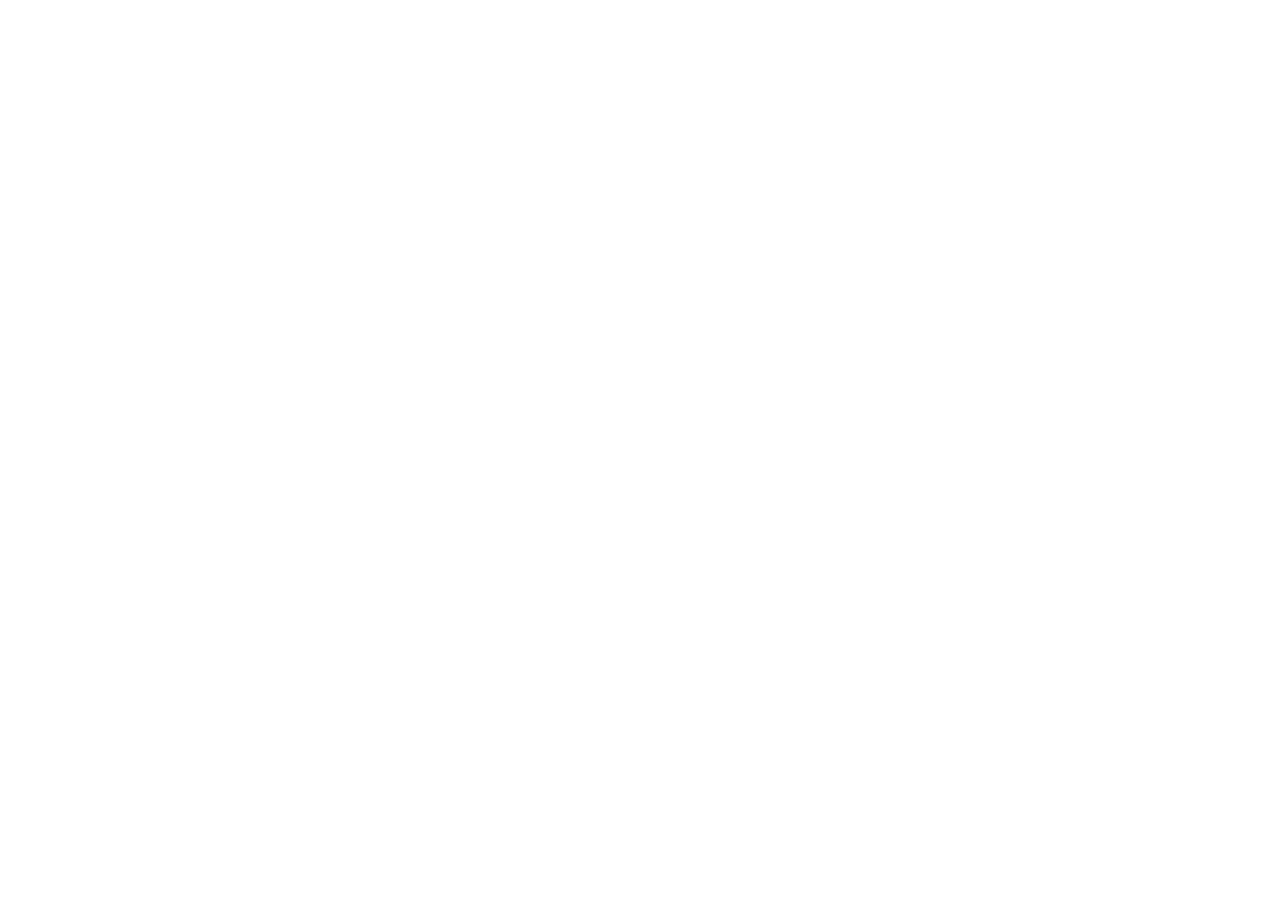
==== commit df0e081d: "Add files via upload" ====
--- a/index.html
+++ b/index.html
@@ -10,9 +10,9 @@
     <link rel="preconnect" href="https://fonts.googleapis.com" />
     <link rel="preconnect" href="https://fonts.gstatic.com" crossorigin />
     <link href="https://fonts.googleapis.com/css2?family=Playfair+Display:wght@400;500;600;700&family=Inter:wght@400;500;600;700&display=swap" rel="stylesheet" />
-    <script type="module" crossorigin src="./assets/index-C-4Z0aly.js"></script>
-    <link rel="stylesheet" crossorigin href="./assets/index-BhHRuRZs.css">
-    <script src="./assets/__manus__/debug-collector.js" defer></script>
+    <script type="module" crossorigin src="/landing-page/assets/index-C-4Z0aly.js"></script>
+    <link rel="stylesheet" crossorigin href="/landing-page/assets/index-BhHRuRZs.css">
+    <script src="/__manus__/debug-collector.js" defer></script>
   </head>
 
   <body>
